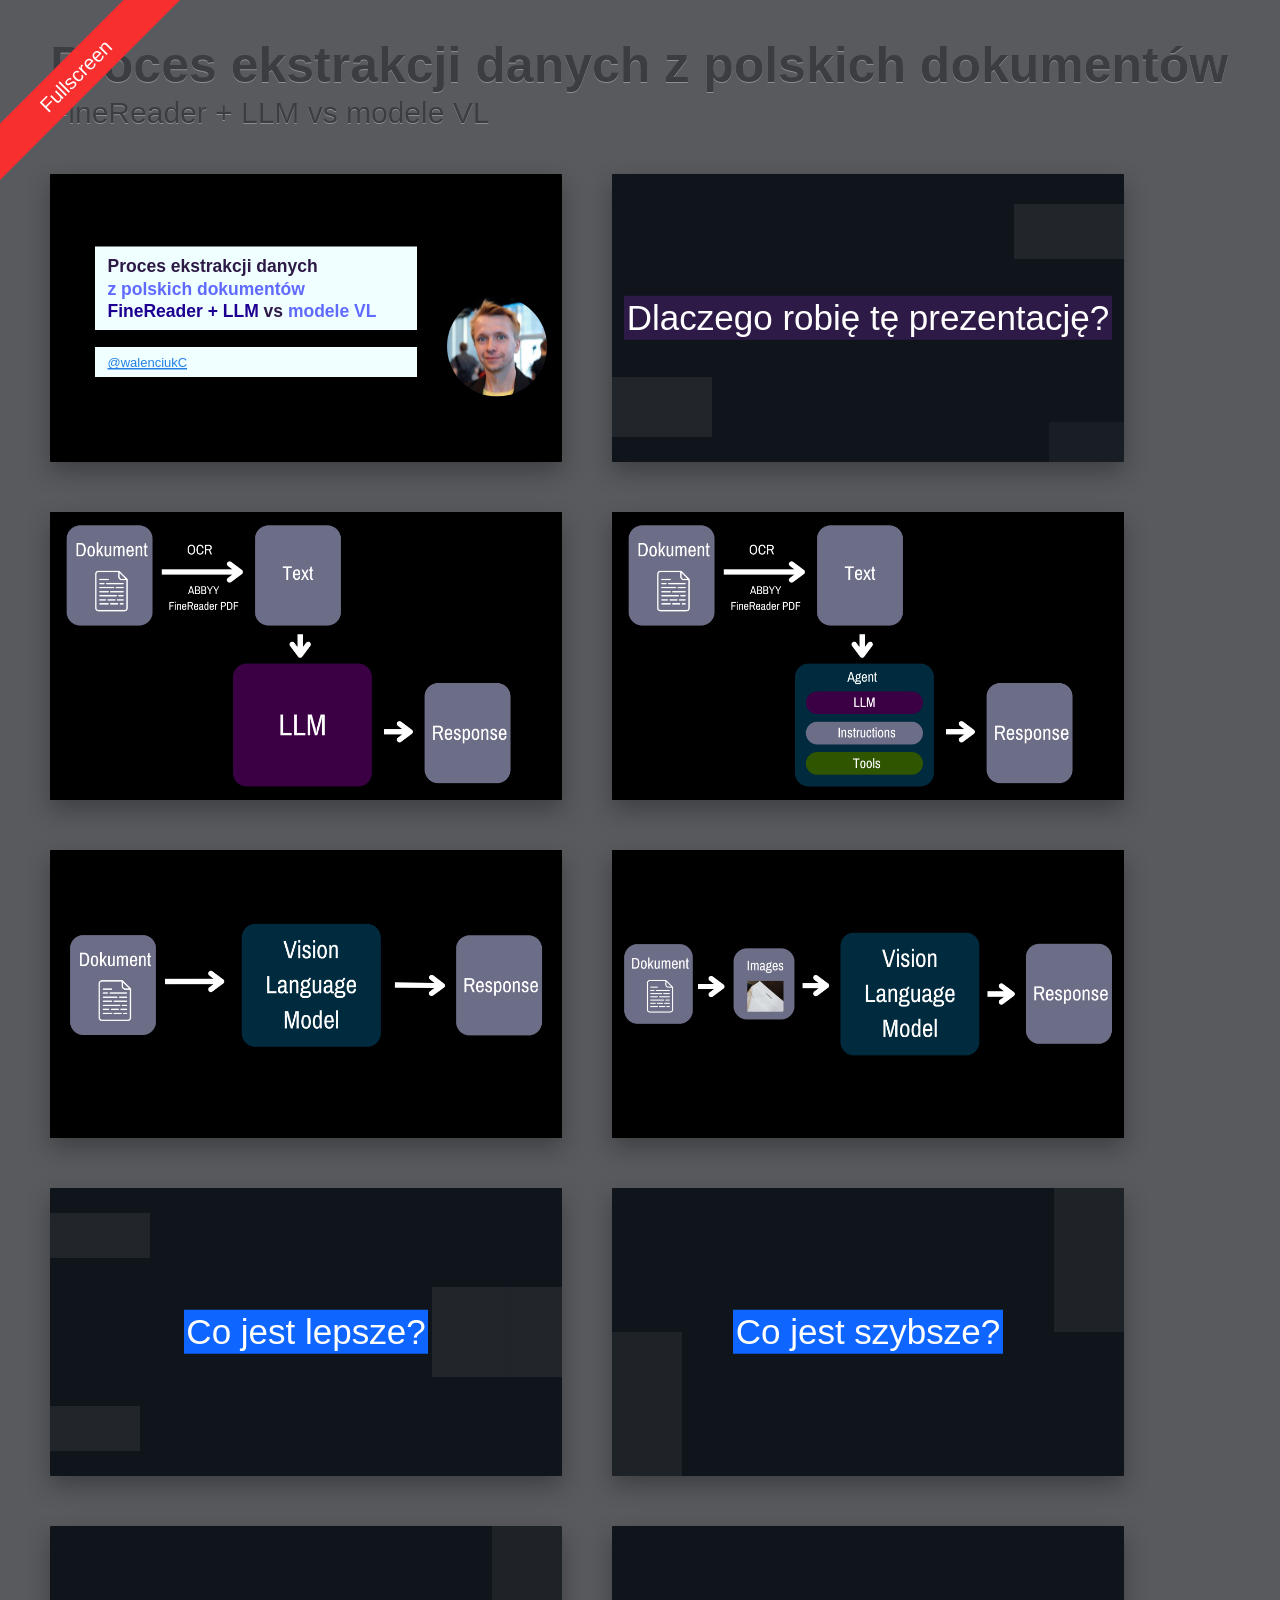
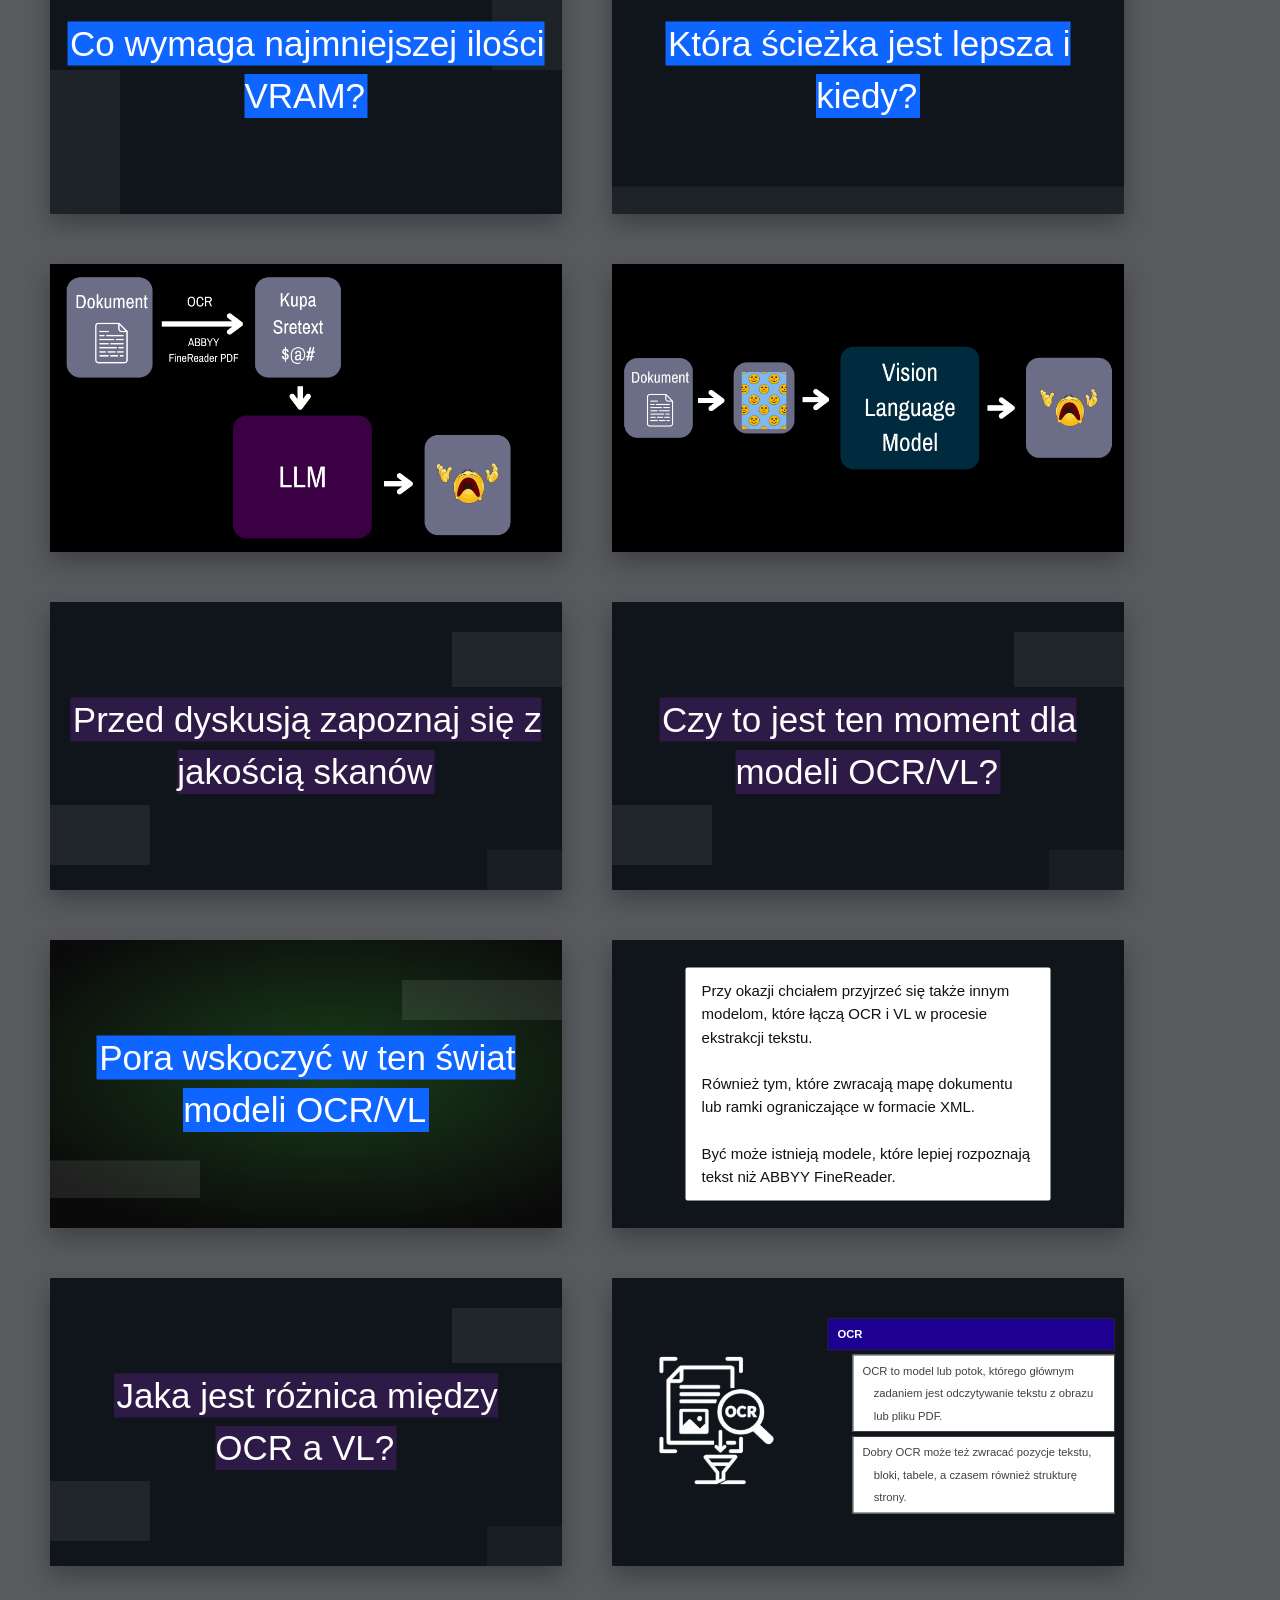
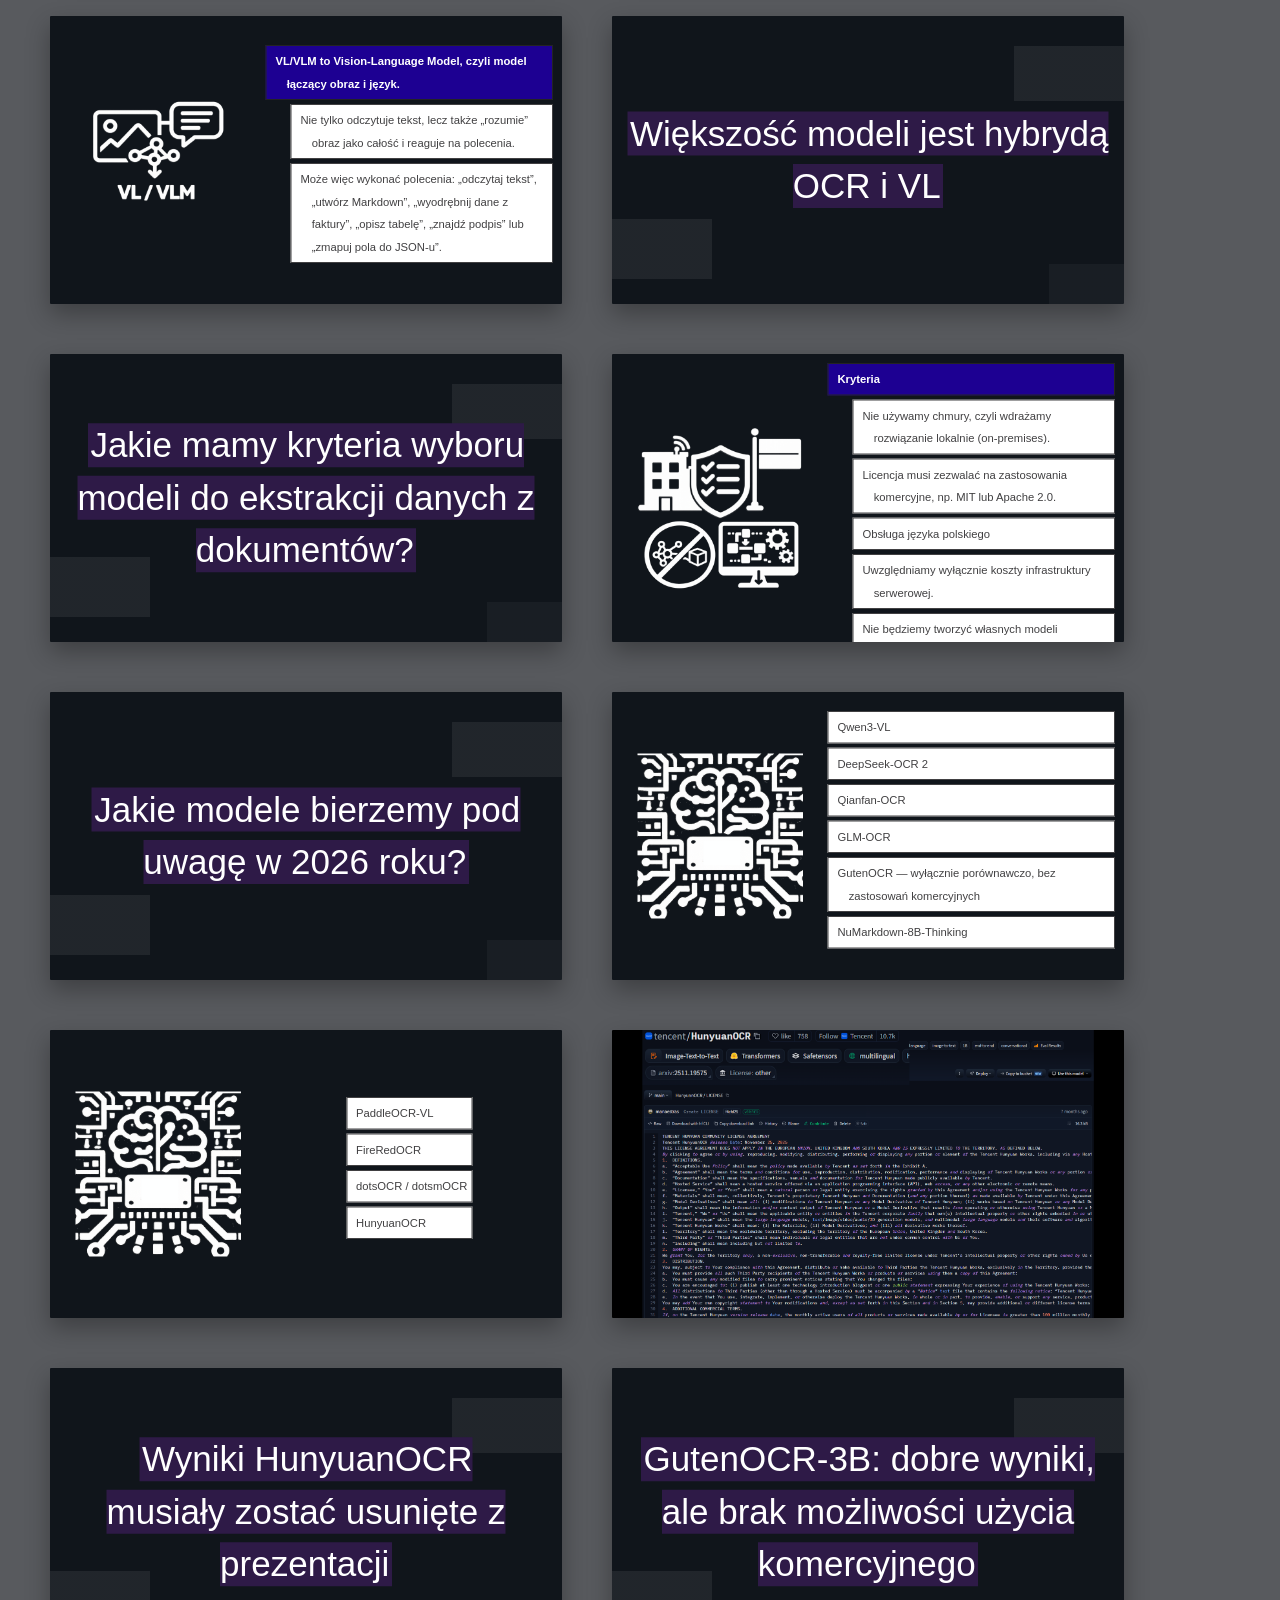
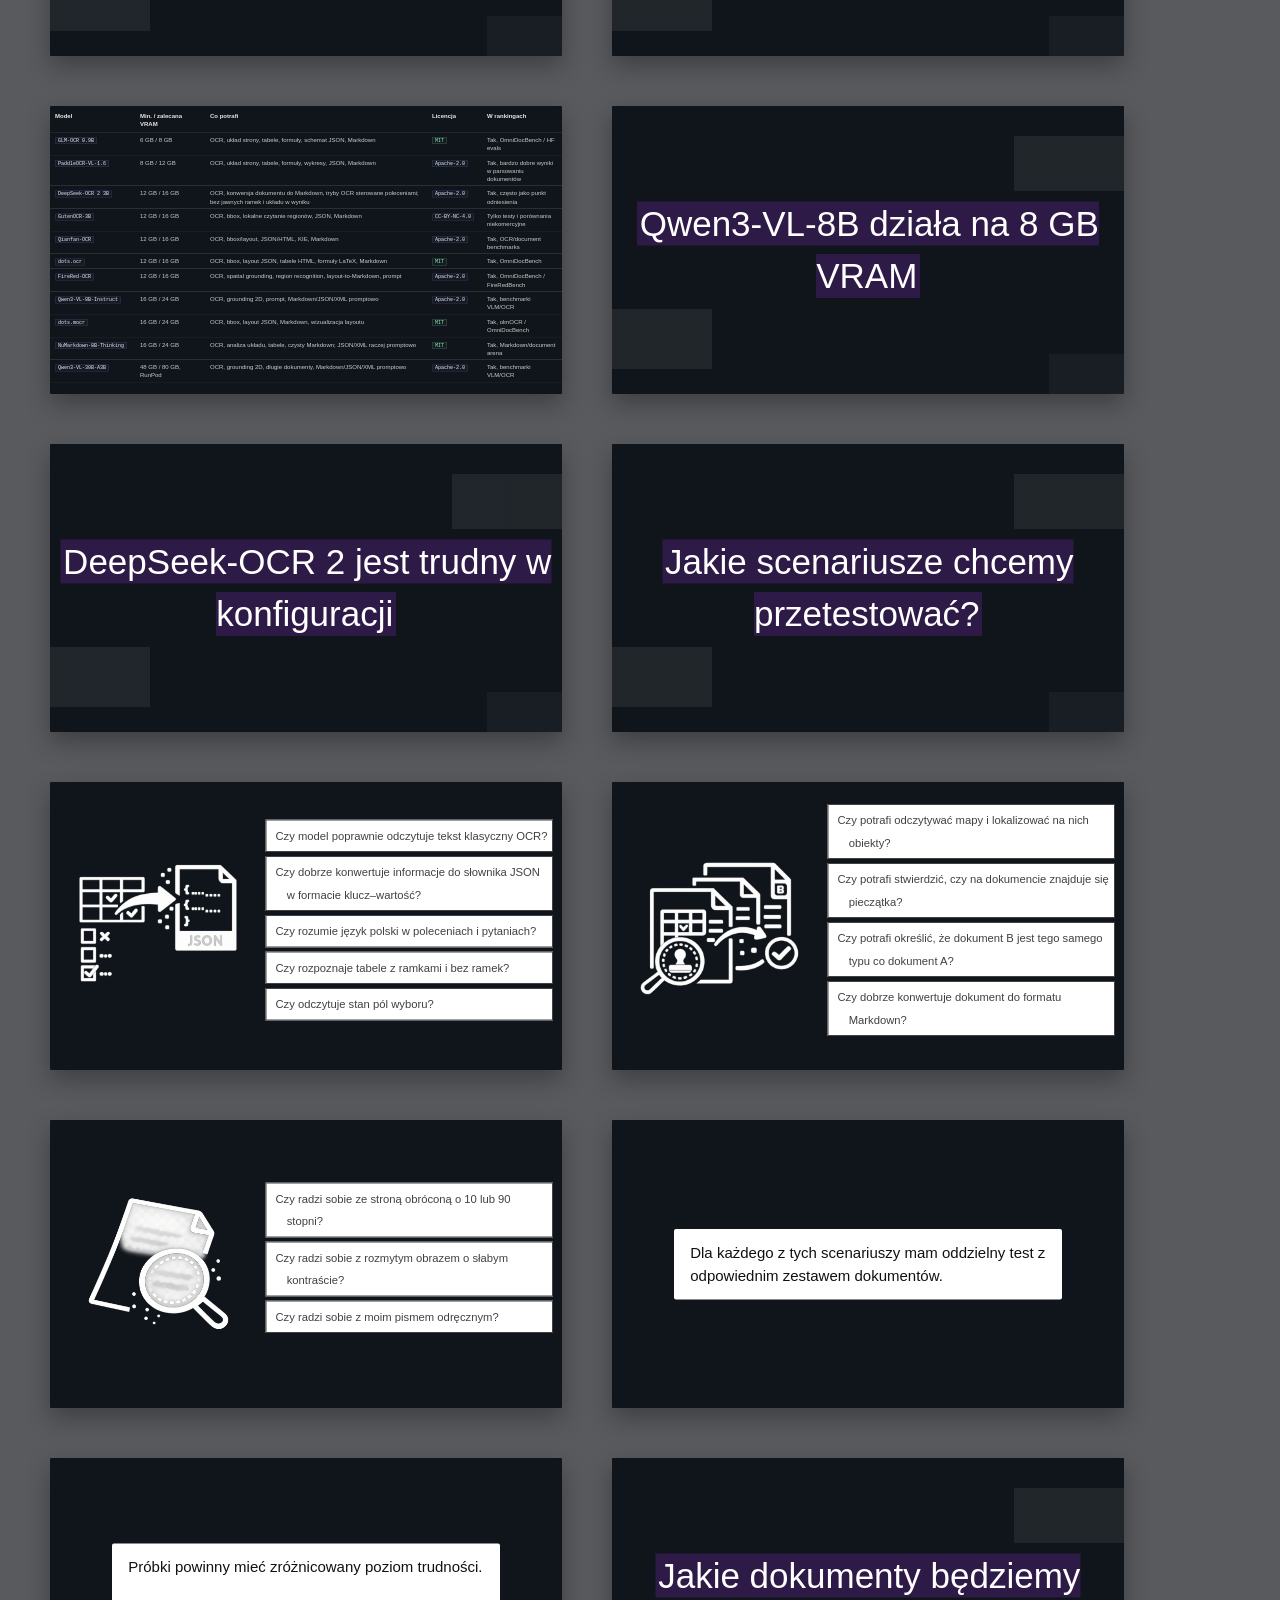
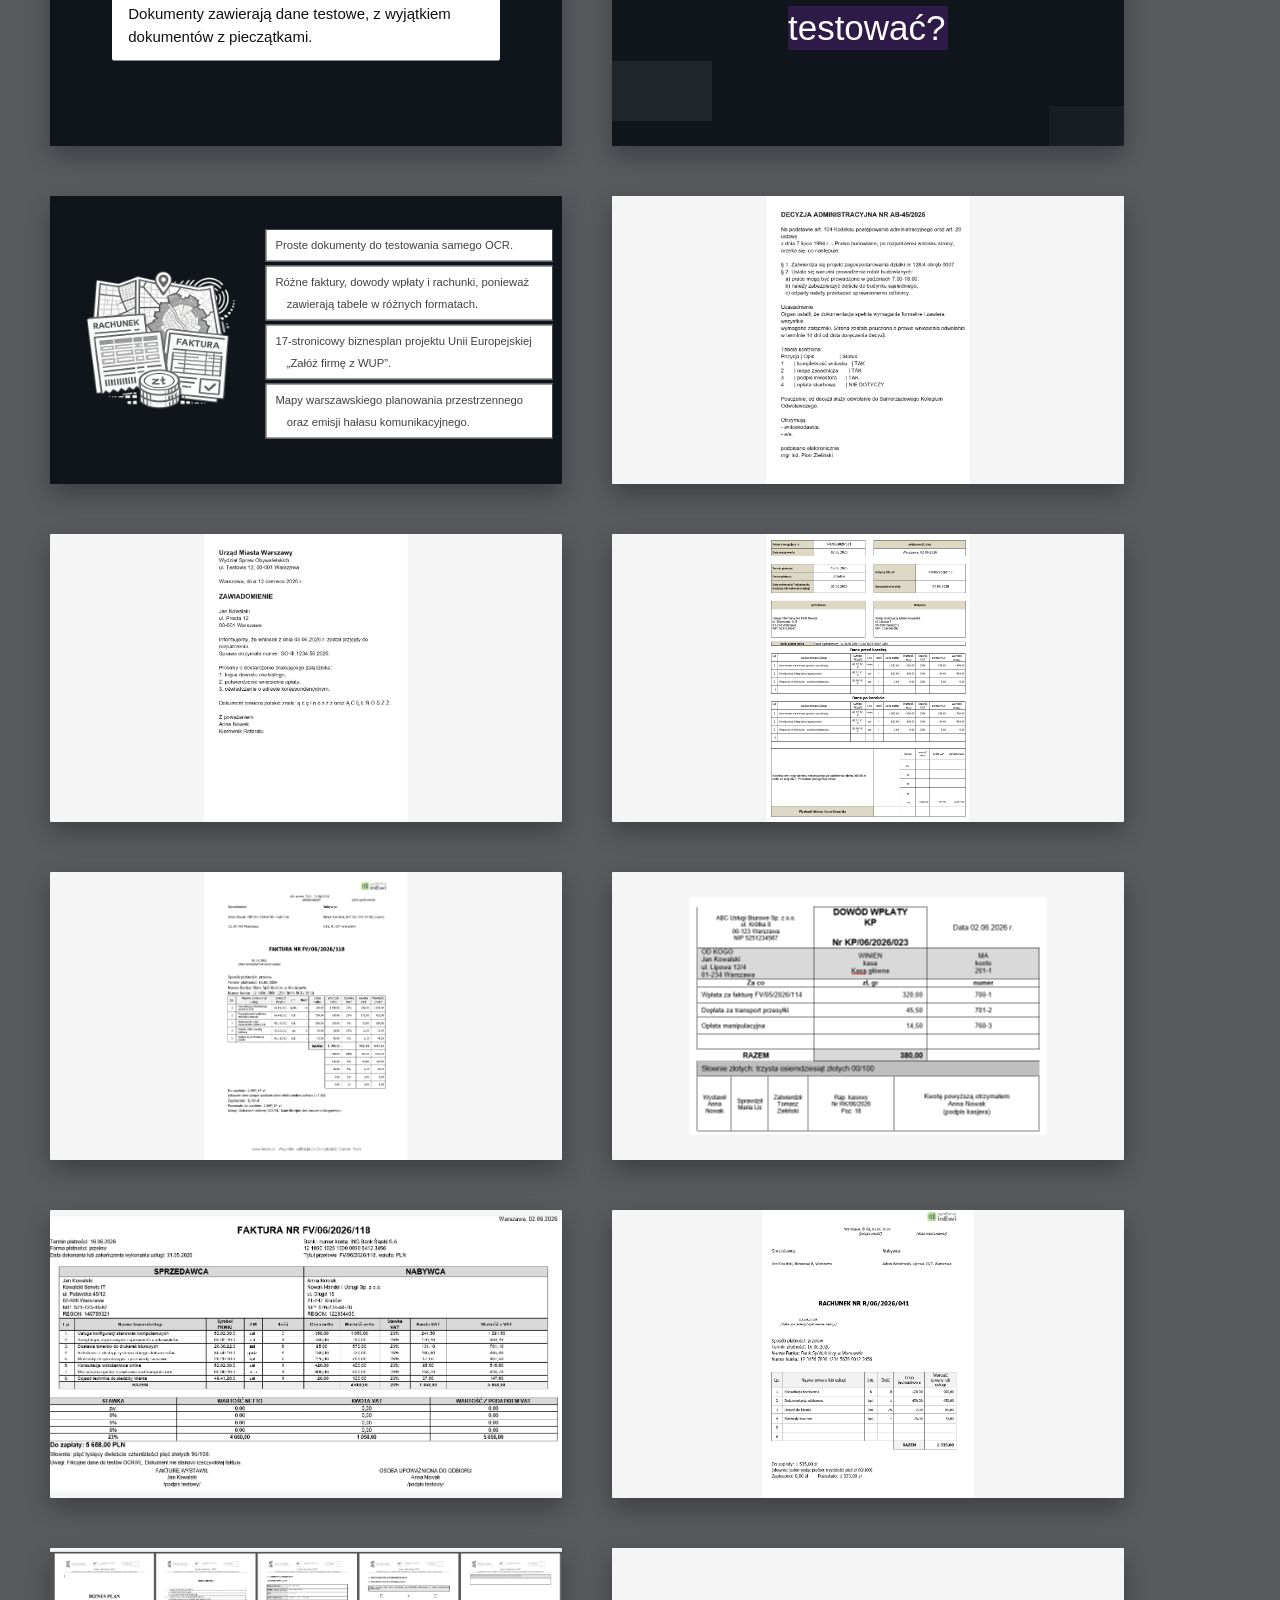
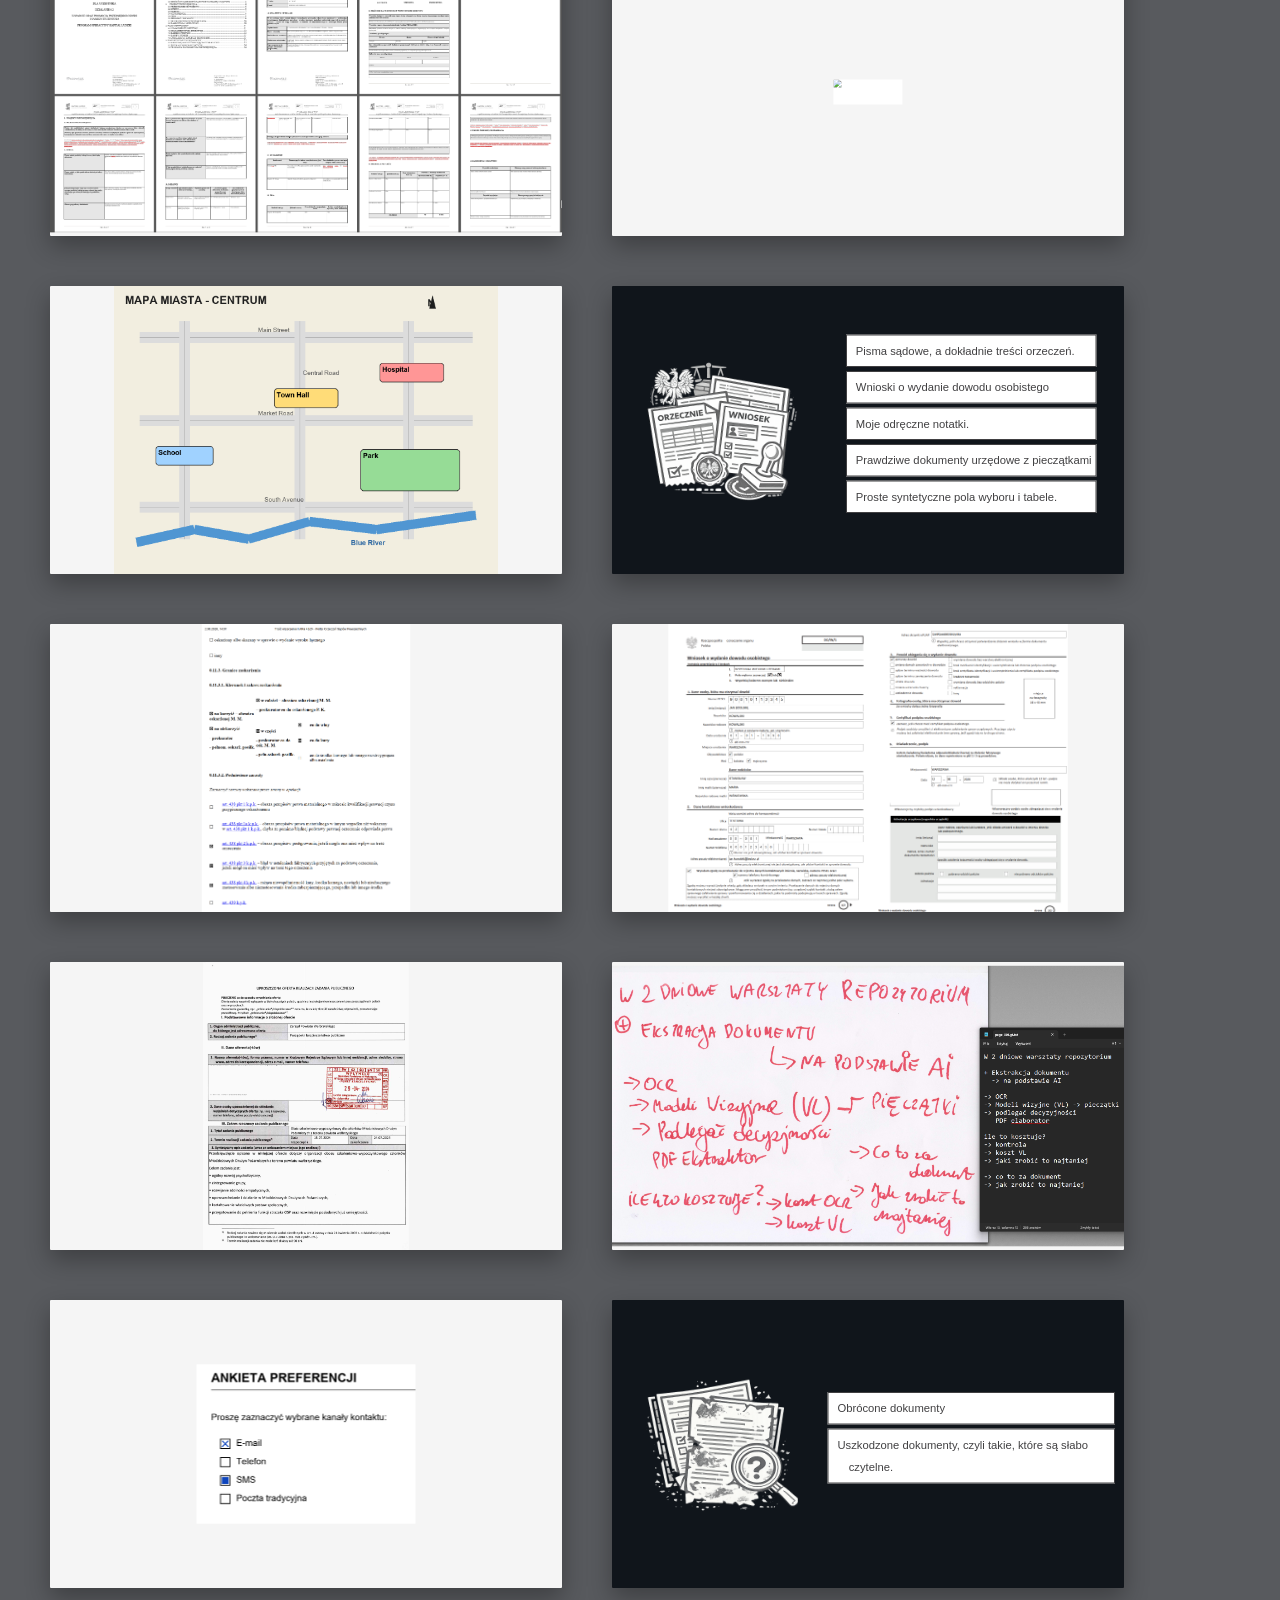
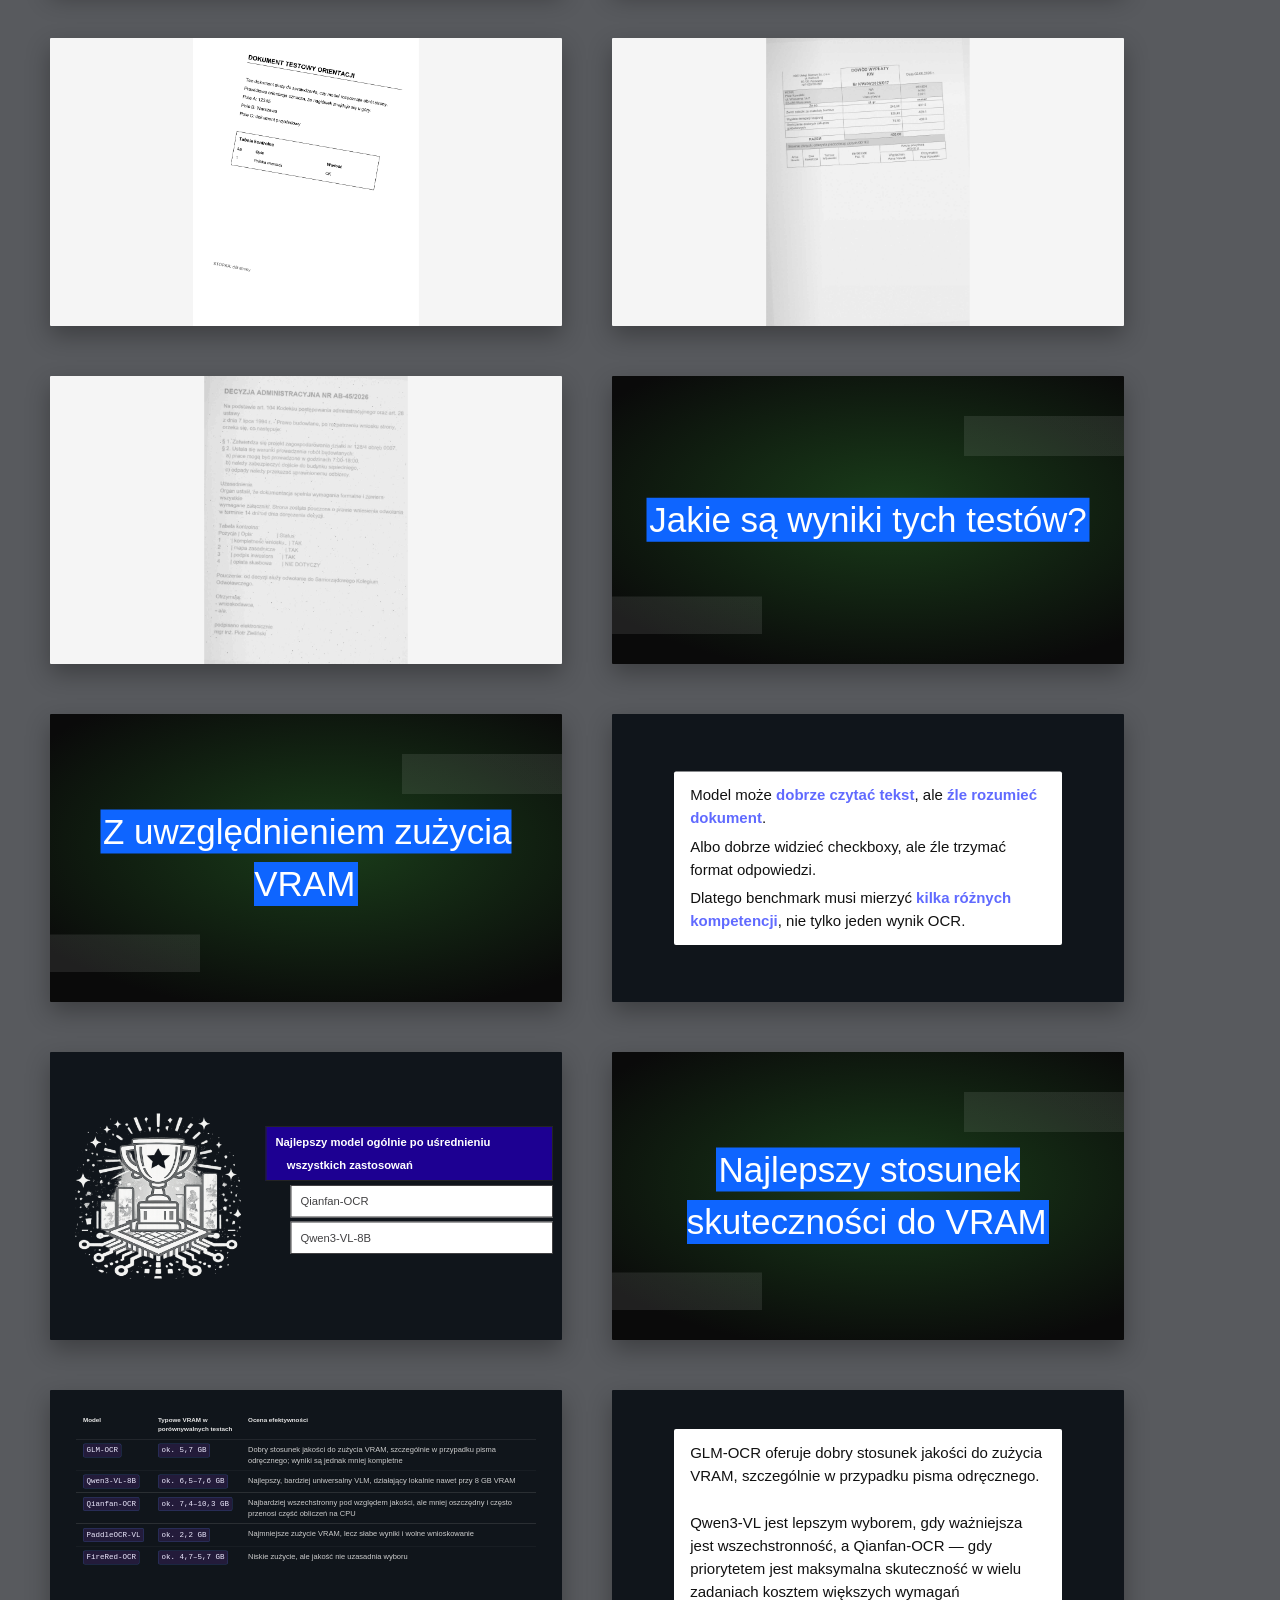
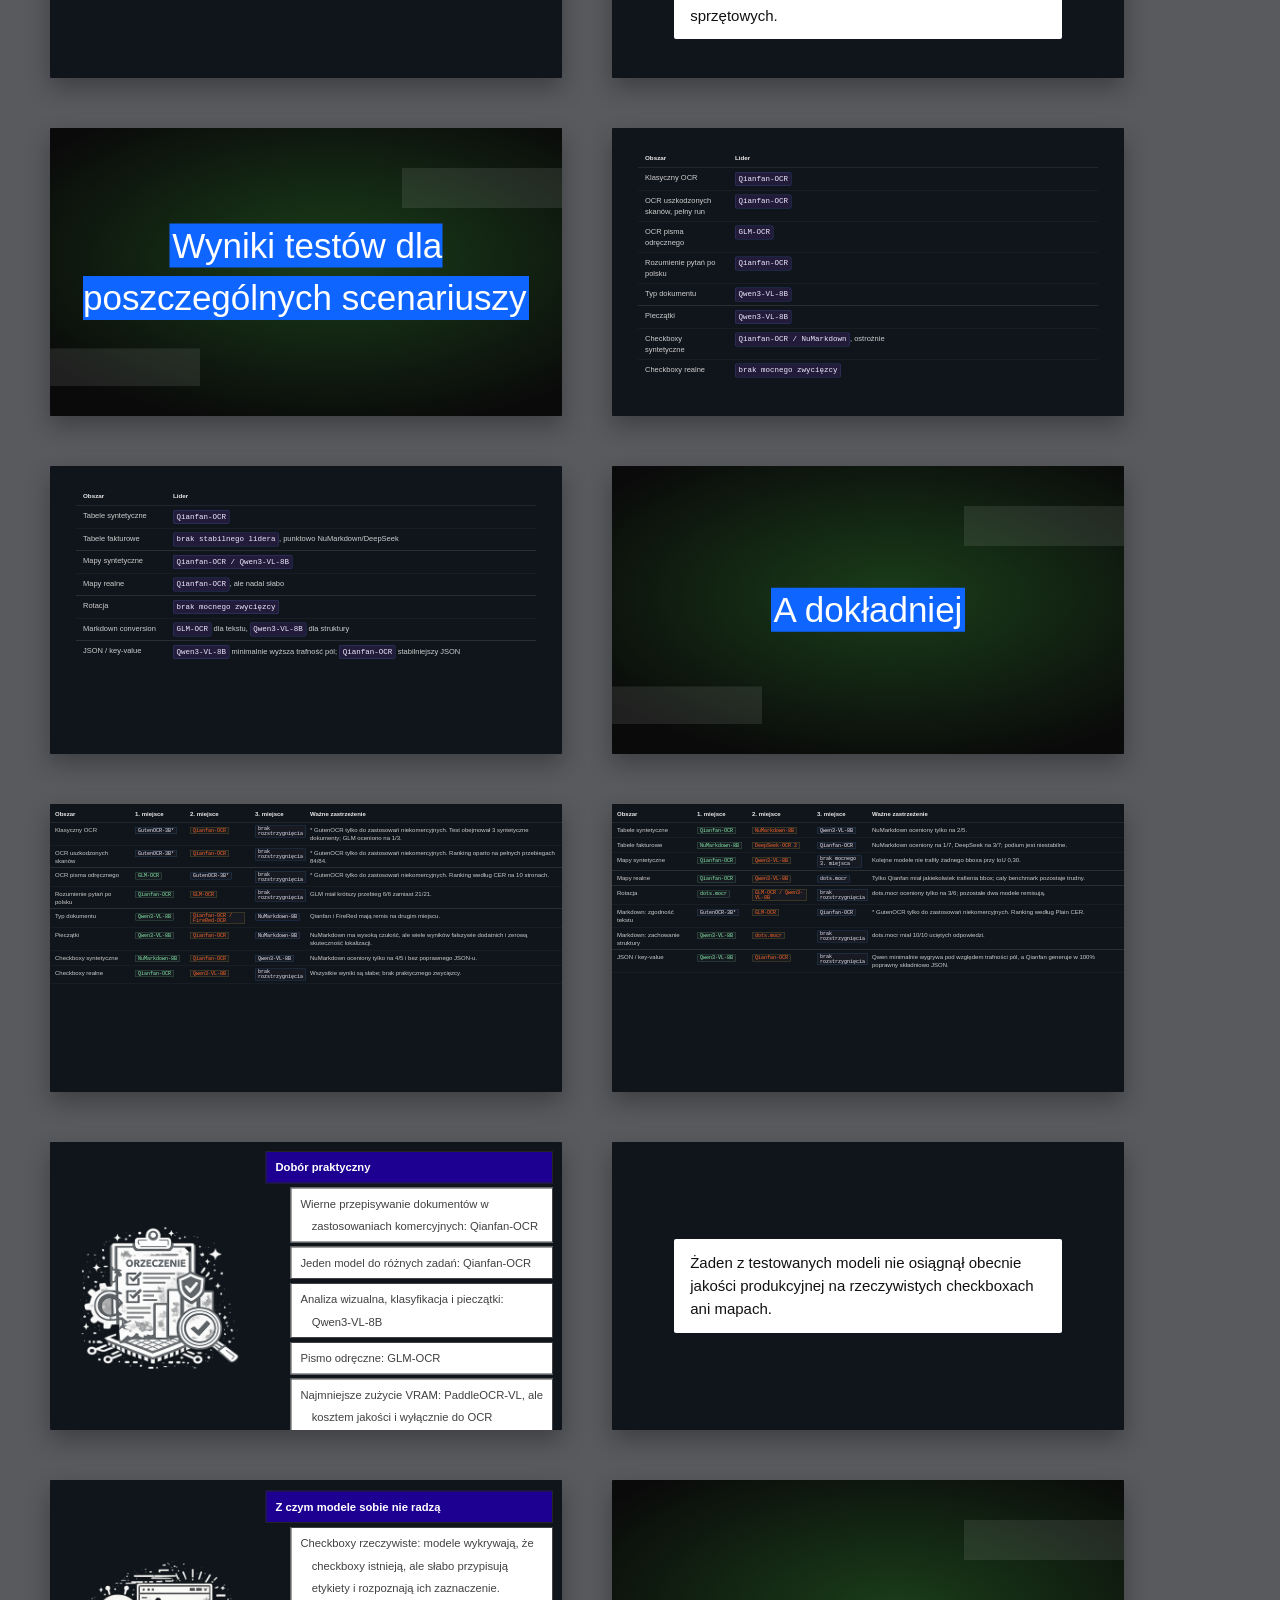
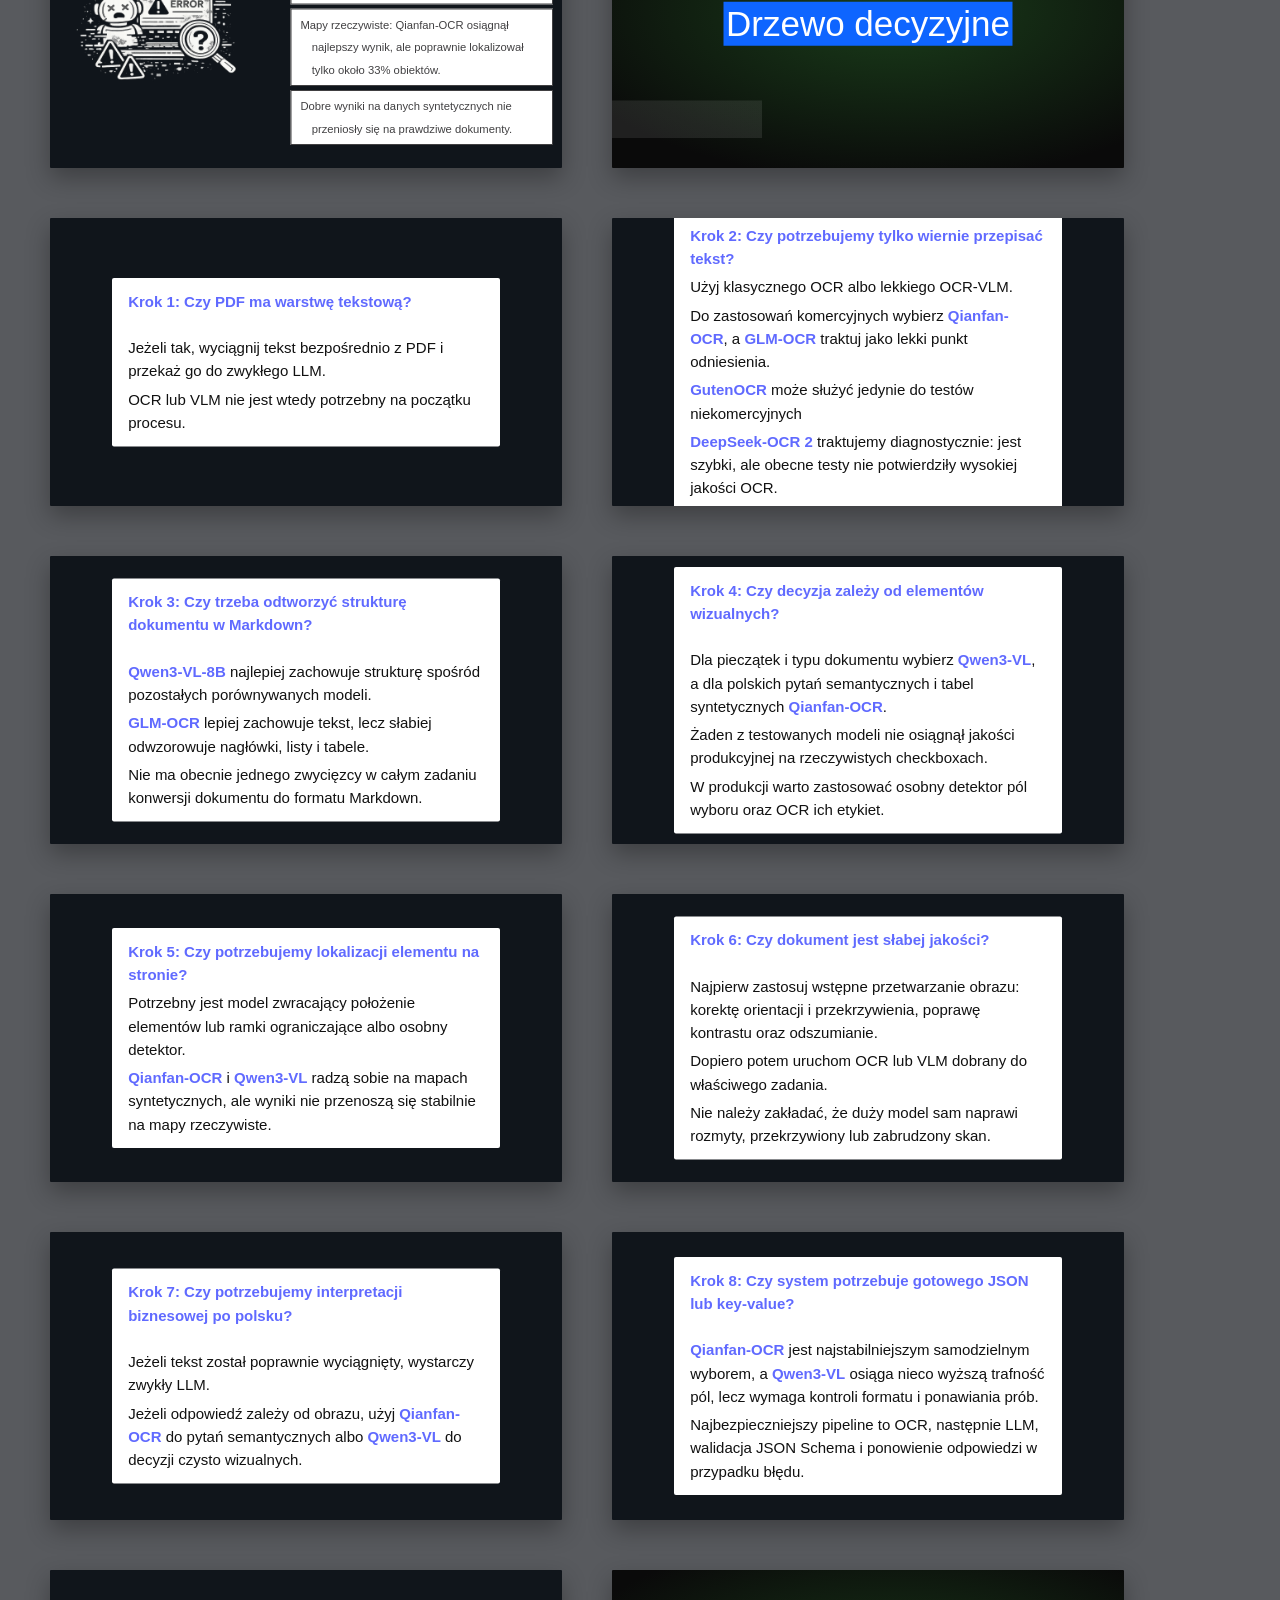
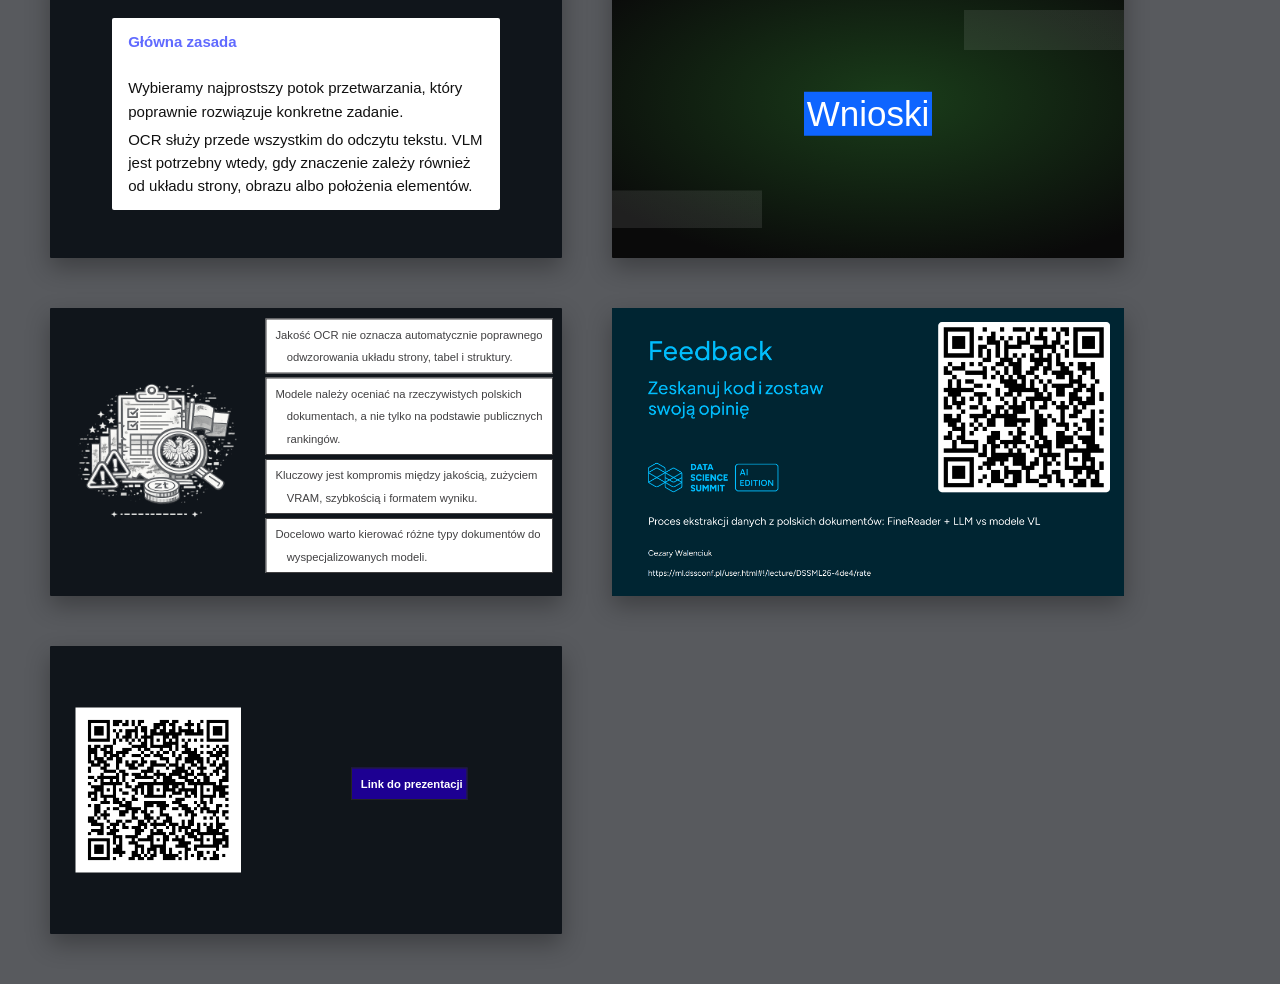
==== index.html @ 02c6dee1 "add changes" ====
<!DOCTYPE html>
<html lang="pl">
<head>
    <title>Proces ekstrakcji danych z polskich dokumentów: FineReader + LLM vs modele VL</title>
    <meta charset="utf-8" />
    <meta http-equiv="x-ua-compatible" content="ie=edge" />
    <meta name="viewport" content="width=device-width" />

    <!-- Google Fonts -->
    <link href="https://fonts.googleapis.com/css?family=Fira+Sans:400,900&amp;subset=latin-ext" rel="stylesheet" />

    <!-- 1. Shower Engine (unchanged) -->
    <link rel="stylesheet" href="vendors/shower-ribbon/styles/screen-16x9.css" />

    <!-- 2. NEW: Refactored main.css (replaces old main.css, badge.css, front-page.css) -->
    <!--    Put all 9 files (_tokens.css, _base.css, etc.) in the same folder.        -->
    <!--    main.css uses @import to load them in the correct order.                   -->
    <link rel="stylesheet" href="vendors/shower-CezaryWalenciuk/styles/main.css" />

    <!-- 3. Prism.js syntax highlighting (unchanged) -->
    <link rel="stylesheet" href="vendors/prism/custom-prism.css" />
    <link rel="stylesheet" href="vendors/prism/prism-my-dark.css" />
    <link rel="stylesheet" href="codegrid-dark.css" />

 

    <meta property="og:locale" content="pl_PL">
    <meta property="og:type" content="website">
    <meta property="og:title" content="Proces ekstrakcji danych z polskich dokumentów: FineReader + LLM vs modele VL">
    <meta property="og:description" content="Presentation for WDI">
    <meta property="og:url" content=" https://panniebieski.github.io/DataScience_Proces_ekstrakcji_danych_z_polskich_dokument_w_FineReader_LLM_vs_modele_VL/">
    <meta property="og:site_name" content="Proces ekstrakcji danych z polskich dokumentów: FineReader + LLM vs modele VL">
    <meta property="og:image" content=" https://panniebieski.github.io/DataScience_Proces_ekstrakcji_danych_z_polskich_dokument_w_FineReader_LLM_vs_modele_VL/forSocialMedia/FacebookImageForMainPage.jpg"><meta property="og:image:width" content="1200">
    <meta property="og:image:height" content="630">
    <meta name="twitter:title" content="Proces ekstrakcji danych z polskich dokumentów: FineReader + LLM vs modele VL">
    <meta name="twitter:description" content="Presentation for DataScience Summit 2026">
    <meta name="twitter:image" content=" https://panniebieski.github.io/DataScience_Proces_ekstrakcji_danych_z_polskich_dokument_w_FineReader_LLM_vs_modele_VL/forSocialMedia/FacebookImageForMainPage.jpg">
    <meta name="twitter:card" content="summary_large_image">
    <meta name="twitter:site" content="@walenciukc">
    <link rel="icon" type="image/png" sizes="16x16" href=" https://panniebieski.github.io/DataScience_Proces_ekstrakcji_danych_z_polskich_dokument_w_FineReader_LLM_vs_modele_VL/forSocialMedia/icon/icon16x16.png">
    <link rel="apple-touch-icon" href=" https://panniebieski.github.io/DataScience_Proces_ekstrakcji_danych_z_polskich_dokument_w_FineReader_LLM_vs_modele_VL/forSocialMedia/icon180x180.png">
    <link rel="shortcut icon" href=" https://panniebieski.github.io/DataScience_Proces_ekstrakcji_danych_z_polskich_dokument_w_FineReader_LLM_vs_modele_VL/forSocialMedia/icon16x16.png">
</head>

<body class="shower list">

    <header class="caption">
        <h1>Proces ekstrakcji danych z polskich dokumentów</h1>
        <p>FineReader + LLM vs modele VL</p>
    </header>

    <section class="slide front-page">
        <div class="details">
          
            <h2 class="bigbig"><strong style="font-size: 35px; line-height: 1.3;">
                <span class="tc-7">Proces ekstrakcji danych</span><br />
                <span class="tc-8">z polskich dokumentów</span><br />
                <span class="tc-6">FineReader + LLM </span>
                   <span class="tc-7">vs </span>
                           <span class="tc-8">modele VL</span>
            </strong></h2>
            <h2><a href="https://twitter.com/WalenciukC">@walenciukC</a></h2>
        </div>
        <div class="imag">
            <img src="images/my-avatar.jpg" alt="Speaker" />
        </div>
    </section>
    <section class="slide theme-dark tag-darkpurple  decor-corners2">
        <span class="shout colors"><span>
           Dlaczego robię tę prezentację?
        </span></span>
    </section>
              <section class="slide theme-black">
        <figure>
            <img class="cover" src="pictures/slides/1.png" alt="screenshot" />
        </figure>
    </section>
                  <section class="slide theme-black">
        <figure>
            <img class="cover" src="pictures/slides/2.png" alt="screenshot" />
        </figure>
    </section>

    <section class="slide theme-black">
        <figure>
            <img class="cover" src="pictures/slides/3.png" alt="screenshot" />
        </figure>
    </section>
                  <section class="slide theme-black">
        <figure>
            <img class="cover" src="pictures/slides/4.png" alt="screenshot" />
        </figure>
    </section>
        <section class="slide theme-dark tag-darkblue  decor-triple">
        <span class="shout colors"><span>
           Co jest lepsze?
        </span></span>
    </section>
        <section class="slide theme-dark tag-darkblue  decor-right-stripe ">
        <span class="shout colors"><span>
           Co jest szybsze?
        </span></span>
    </section>
            <section class="slide theme-dark tag-darkblue  decor-right-stripe ">
        <span class="shout colors"><span>
           Co wymaga najmniejszej ilości VRAM?
        </span></span>
    </section>
    <section class="slide theme-dark tag-darkblue  decor-bottom-bar ">
        <span class="shout colors"><span>
           Która ścieżka jest lepsza i kiedy?
        </span></span>
    </section>
    <section class="slide theme-black">
        <figure>
            <img class="cover" src="pictures/slides/5.png" alt="screenshot" />
        </figure>
    </section>
    <section class="slide theme-black">
        <figure>
            <img class="cover" src="pictures/slides/6.png" alt="screenshot" />
        </figure>
    </section>
    <section class="slide theme-dark tag-darkpurple  decor-corners2">
        <span class="shout colors"><span>
           Przed dyskusją zapoznaj się z jakością skanów
        </span></span>
    </section>
    <section class="slide theme-dark tag-darkpurple  decor-corners2">
        <span class="shout colors"><span>
           Czy to jest ten moment dla modeli OCR/VL?
        </span></span>
    </section>
    <section class="slide theme-dark tag-darkblue  decor-corners-glow">
        <span class="shout colors"><span>
           Pora wskoczyć w ten świat modeli OCR/VL
        </span></span>
    </section>
    <section class="slide layout-callout theme-dark">
        <div class="callout-box">
            <p>Przy okazji chciałem przyjrzeć się także innym modelom, które łączą OCR i VL w procesie ekstrakcji tekstu.
                 <br/><br/>Również tym, które zwracają mapę dokumentu lub ramki ograniczające w formacie XML.</p>
            <br/>
       
            <p>Być może istnieją modele, które lepiej rozpoznają tekst niż ABBYY FineReader.</p>
        </div>
    </section>
    <section class="slide theme-dark tag-darkpurple  decor-corners2">
        <span class="shout colors"><span>
           Jaka jest różnica między<br />OCR a VL?
        </span></span>
    </section>
    <section class="slide theme-dark tag-darkblue fullscreen">
        <div class="layout-splitpoint">
            <div class="split-image">
                <img title="icon" src="pictures/iconsFr/01.png" />
            </div>
            <div class="split-text">
                <ol class="nonumbers">
                    <li class="bold2">OCR</li>
                    <ol class="nonumbers">
                        <li class="next">OCR to model lub potok, którego głównym zadaniem jest odczytywanie tekstu z obrazu lub pliku PDF.</li>
                        <li class="next">Dobry OCR może też zwracać pozycje tekstu, bloki, tabele, a czasem również strukturę strony.</li>
                    </ol>
                </ol>
            </div>
        </div>
    </section>
        <section class="slide theme-dark tag-darkblue fullscreen">
        <div class="layout-splitpoint">
            <div class="split-image">
                <img title="icon" src="pictures/iconsFr/02.png" />
            </div>
            <div class="split-text">
                <ol class="nonumbers">
                    <li class="bold2">VL/VLM to Vision-Language Model, czyli model łączący obraz i język.</li>
                    <ol class="nonumbers">
                        <li class="next">Nie tylko odczytuje tekst, lecz także „rozumie” obraz jako całość i reaguje na polecenia.</li>
                        <li class="next">Może więc wykonać polecenia: „odczytaj tekst”, „utwórz Markdown”, „wyodrębnij dane z faktury”, „opisz tabelę”, „znajdź podpis” lub „zmapuj pola do JSON-u”.</li>
                    </ol>
                </ol>
            </div>
        </div>
    </section>  
    <section class="slide theme-dark tag-darkpurple  decor-corners2">
        <span class="shout colors"><span>
           Większość modeli jest hybrydą OCR i VL
        </span></span>
    </section>
        <section class="slide theme-dark tag-darkpurple  decor-corners2">
        <span class="shout colors"><span>
           Jakie mamy kryteria wyboru modeli do ekstrakcji danych z dokumentów?
        </span></span>
    </section>
    <section class="slide theme-dark tag-darkblue fullscreen">
        <div class="layout-splitpoint">
            <div class="split-image">
                <img title="icon" src="pictures/iconsFr/03.png" />
            </div>
            <div class="split-text">
                <ol class="nonumbers">
                    <li class="bold2">Kryteria</li>
                    <ol class="nonumbers">
                        <li class="next">Nie używamy chmury, czyli wdrażamy rozwiązanie lokalnie (on-premises).</li>
                        <li class="next">Licencja musi zezwalać na zastosowania komercyjne, np. MIT lub Apache 2.0.</li>
                        <li class="next">Obsługa języka polskiego</li>
                        <li class="next">Uwzględniamy wyłącznie koszty infrastruktury serwerowej.</li>
                        <li class="next">Nie będziemy tworzyć własnych modeli</li>
                    </ol>
                </ol>
            </div>
        </div>
    </section>    

    <section class="slide theme-dark tag-darkpurple  decor-corners2">
        <span class="shout colors"><span>
           Jakie modele bierzemy pod uwagę w 2026 roku?
        </span></span>
    </section>
    <section class="slide theme-dark tag-darkblue fullscreen">
        <div class="layout-splitpoint">
            <div class="split-image">
                <img title="icon" src="pictures/iconsFr/04.png" />
            </div>
            <div class="split-text">
                <ol class="nonumbers">
                        <li class="next">Qwen3-VL</li>
                        <li class="next">DeepSeek-OCR 2</li>
                        <li class="next">Qianfan-OCR</li>
                        <li class="next">GLM-OCR</li>
                        <li class="next">GutenOCR — wyłącznie porównawczo, bez zastosowań komercyjnych</li>
                        <li class="next">NuMarkdown-8B-Thinking</li>        
                </ol>
            </div>
        </div>
    </section>
        <section class="slide theme-dark tag-darkblue fullscreen">
        <div class="layout-splitpoint">
            <div class="split-image">
                <img title="icon" src="pictures/iconsFr/04.png" />
            </div>
            <div class="split-text">
                <ol class="nonumbers">
                        <li class="next">PaddleOCR-VL</li>
                        <li class="next">FireRedOCR</li>
                        <li class="next">dotsOCR / dotsmOCR</li>    
                        <li class="next">HunyuanOCR</li>         
                </ol>
            </div>
        </div>
    </section>
 
    <section class="slide theme-black">
        <figure>
            <img class="cover" src="pictures/licencja.png" alt="screenshot" />
        </figure>
    </section>
        <section class="slide theme-dark tag-darkpurple  decor-corners2">
        <span class="shout colors"><span>
         Wyniki HunyuanOCR <br /> musiały zostać usunięte z prezentacji
        </span></span>
    </section>
       <section class="slide theme-dark tag-darkpurple  decor-corners2">
        <span class="shout colors"><span>
           GutenOCR-3B: dobre wyniki,<br />ale brak możliwości użycia komercyjnego
        </span></span>
    </section>
<section class="slide layout-comparison-table theme-dark">


  <table class="ct-table ct-table--wide">
    <thead>
      <tr>
        <th style="width:170px">Model</th>
        <th style="width:140px">Min. / zalecana VRAM</th>
        <th>Co potrafi</th>
        <th style="width:110px">Licencja</th>
        <th style="width:160px">W rankingach</th>
      </tr>
    </thead>
    <tbody>
      <tr>
        <td><code class="dt-badge">GLM-OCR 0.9B</code></td>
        <td>6 GB / 8 GB</td>
        <td>OCR, układ strony, tabele, formuły, schemat JSON, Markdown</td>
        <td><code class="dt-badge dt-badge--green">MIT</code></td>
        <td>Tak, OmniDocBench / HF evals</td>
      </tr>
      <tr>
        <td><code class="dt-badge">PaddleOCR-VL-1.6</code></td>
        <td>8 GB / 12 GB</td>
        <td>OCR, układ strony, tabele, formuły, wykresy, JSON, Markdown</td>
        <td><code class="dt-badge dt-badge--blue">Apache-2.0</code></td>
        <td>Tak, bardzo dobre wyniki w parsowaniu dokumentów</td>
      </tr>
      <tr>
        <td><code class="dt-badge">DeepSeek-OCR 2 3B</code></td>
        <td>12 GB / 16 GB</td>
        <td>OCR, konwersja dokumentu do Markdown, tryby OCR sterowane poleceniami; bez jawnych ramek i układu w wyniku</td>
        <td><code class="dt-badge dt-badge--blue">Apache-2.0</code></td>
        <td>Tak, często jako punkt odniesienia</td>
      </tr>
      <tr>
        <td><code class="dt-badge dt-badge--red">GutenOCR-3B</code></td>
        <td>12 GB / 16 GB</td>
        <td>OCR, bbox, lokalne czytanie regionów, JSON, Markdown</td>
        <td><code class="dt-badge dt-badge--red">CC-BY-NC-4.0</code></td>
        <td>Tylko testy i porównania niekomercyjne</td>
      </tr>
      <tr>
        <td><code class="dt-badge">Qianfan-OCR</code></td>
        <td>12 GB / 16 GB</td>
        <td>OCR, bbox/layout, JSON/HTML, KIE, Markdown</td>
        <td><code class="dt-badge dt-badge--blue">Apache-2.0</code></td>
        <td>Tak, OCR/document benchmarks</td>
      </tr>
      <tr>
        <td><code class="dt-badge">dots.ocr</code></td>
        <td>12 GB / 16 GB</td>
        <td>OCR, bbox, layout JSON, tabele HTML, formuły LaTeX, Markdown</td>
        <td><code class="dt-badge dt-badge--green">MIT</code></td>
        <td>Tak, OmniDocBench</td>
      </tr>
      <tr>
        <td><code class="dt-badge">FireRed-OCR</code></td>
        <td>12 GB / 16 GB</td>
        <td>OCR, spatial grounding, region recognition, layout-to-Markdown, prompt</td>
        <td><code class="dt-badge dt-badge--blue">Apache-2.0</code></td>
        <td>Tak, OmniDocBench / FireRedBench</td>
      </tr>
      <tr>
        <td><code class="dt-badge">Qwen3-VL-8B-Instruct</code></td>
        <td>16 GB / 24 GB</td>
        <td>OCR, grounding 2D, prompt, Markdown/JSON/XML promptowo</td>
        <td><code class="dt-badge dt-badge--blue">Apache-2.0</code></td>
        <td>Tak, benchmarki VLM/OCR</td>
      </tr>
      <tr>
        <td><code class="dt-badge">dots.mocr</code></td>
        <td>16 GB / 24 GB</td>
        <td>OCR, bbox, layout JSON, Markdown, wizualizacja layoutu</td>
        <td><code class="dt-badge dt-badge--green">MIT</code></td>
        <td>Tak, olmOCR / OmniDocBench</td>
      </tr>
      <tr>
        <td><code class="dt-badge">NuMarkdown-8B-Thinking</code></td>
        <td>16 GB / 24 GB</td>
        <td>OCR, analiza układu, tabele, czysty Markdown; JSON/XML raczej promptowo</td>
        <td><code class="dt-badge dt-badge--green">MIT</code></td>
        <td>Tak, Markdown/document arena</td>
      </tr>
      <tr>
        <td><code class="dt-badge">Qwen3-VL-30B-A3B</code></td>
        <td>48 GB / 80 GB, RunPod</td>
        <td>OCR, grounding 2D, długie dokumenty, Markdown/JSON/XML promptowo</td>
        <td><code class="dt-badge dt-badge--blue">Apache-2.0</code></td>
        <td>Tak, benchmarki VLM/OCR</td>
      </tr>
    </tbody>
  </table>

</section>

    <section class="slide theme-dark tag-darkpurple  decor-corners2">
        <span class="shout colors"><span>
           Qwen3-VL-8B działa na 8 GB VRAM
        </span></span>
    </section>
    <section class="slide theme-dark tag-darkpurple  decor-corners2">
        <span class="shout colors"><span>
           DeepSeek-OCR 2 jest trudny w konfiguracji
        </span></span>
    </section>

    <!-- //Tutaj tabeleka z modelami i ich cechami -->
    <section class="slide theme-dark tag-darkpurple  decor-corners2">
        <span class="shout colors"><span>
           Jakie scenariusze chcemy przetestować?
        </span></span>
    </section>
    <section class="slide theme-dark tag-darkblue fullscreen">
        <div class="layout-splitpoint">
            <div class="split-image">
                <img title="icon" src="pictures/iconsFr/05.png" />
            </div>
            <div class="split-text">
                <ol class="nonumbers">
                        <li class="next">Czy model poprawnie odczytuje tekst   klasyczny OCR?</li>
                        <li class="next">Czy dobrze konwertuje informacje do słownika JSON w formacie klucz–wartość?</li>
                        <li class="next">Czy rozumie język polski w poleceniach i pytaniach?</li>
                        <li class="next">Czy rozpoznaje tabele z ramkami i bez ramek?</li>
                        <li class="next">Czy odczytuje stan pól wyboru?</li>
                </ol>
            </div>
        </div>
    </section>    
    <section class="slide theme-dark tag-darkblue fullscreen">
        <div class="layout-splitpoint">
            <div class="split-image">
                <img title="icon" src="pictures/iconsFr/06.png" />
            </div>
            <div class="split-text">
                <ol class="nonumbers">
                        <li class="next">Czy potrafi odczytywać mapy i lokalizować na nich obiekty?</li>
                        <li class="next">Czy potrafi stwierdzić, czy na dokumencie znajduje się pieczątka?</li>
                        <li class="next">Czy potrafi określić, że dokument B jest tego samego typu co dokument A?</li>
                        <li class="next">Czy dobrze konwertuje dokument do formatu Markdown?</li>
                </ol>
            </div>
        </div>
    </section>    
    <section class="slide theme-dark tag-darkblue fullscreen">
        <div class="layout-splitpoint">
            <div class="split-image">
                <img title="icon" src="pictures/iconsFr/07.png" />
            </div>
            <div class="split-text">
                <ol class="nonumbers">
                        <li class="next">Czy radzi sobie ze stroną obróconą o 10 lub 90 stopni?</li>
                        <li class="next">Czy radzi sobie z rozmytym obrazem o słabym kontraście?</li>
                        <li class="next">Czy radzi sobie z moim pismem odręcznym?</li>
                </ol>
            </div>
        </div>
    </section>    
    <section class="slide layout-callout theme-dark">
      <div class="callout-box" style="max-width:85%">
        <p>Dla każdego z tych scenariuszy mam oddzielny test z odpowiednim zestawem dokumentów.</p>
      </div>
    </section>
    <section class="slide layout-callout theme-dark">
      <div class="callout-box" style="max-width:85%">
        <p>Próbki powinny mieć zróżnicowany poziom trudności.</p>
        <br />
        <p>Dokumenty zawierają dane testowe, z wyjątkiem dokumentów z pieczątkami.</p>
      </div>
    </section>

        <section class="slide theme-dark tag-darkpurple  decor-corners2">
        <span class="shout colors"><span>
           Jakie dokumenty będziemy testować?
        </span></span>
    </section>
       <section class="slide theme-dark tag-darkblue fullscreen">
        <div class="layout-splitpoint">
            <div class="split-image">
                <img title="icon" src="pictures/iconsFr/08.png" />
            </div>
            <div class="split-text">
                <ol class="nonumbers">
                        <li class="next">Proste dokumenty do testowania samego OCR.</li>
                        <li class="next">Różne faktury, dowody wpłaty i rachunki, ponieważ zawierają tabele w różnych formatach.</li>
                        <li class="next">17-stronicowy biznesplan projektu Unii Europejskiej „Załóż firmę z WUP”.</li>
                        <li class="next">Mapy warszawskiego planowania przestrzennego oraz emisji hałasu komunikacyjnego.</li>
                </ol>
            </div>
        </div>
    </section>
      <section class="slide theme-black" style="background-color: whitesmoke;">
        <figure>
            <img class="cover" src="pictures/dokumenty-000.png" alt="screenshot" style="background-color: white;" />
        </figure>
    </section>
    <section class="slide theme-black" style="background-color: whitesmoke;">
        <figure>
            <img class="cover" src="pictures/dokumenty-00.png" alt="screenshot" style="background-color: white;" />
        </figure>
    </section>
   <section class="slide theme-black" style="background-color: whitesmoke;">
        <figure>
            <img class="cover" src="pictures/dokumenty-01.png" alt="screenshot" style="background-color: white;" />
        </figure>
    </section>
       <section class="slide theme-black" style="background-color: whitesmoke;">
        <figure>
            <img class="cover" src="pictures/dokumenty-02.png" alt="screenshot" style="background-color: white;" />
        </figure>
    </section>
       <section class="slide theme-black" style="background-color: whitesmoke;">
        <figure>
            <img class="cover" src="pictures/dokumenty-03.png" alt="screenshot" style="background-color: white;" />
        </figure>
    </section>
       <section class="slide theme-black" style="background-color: whitesmoke;">
        <figure>
            <img class="cover" src="pictures/dokumenty-04.png" alt="screenshot" style="background-color: white;" />
        </figure>
    </section>
       <section class="slide theme-black" style="background-color: whitesmoke;">
        <figure>
            <img class="cover" src="pictures/dokumenty-05.png" alt="screenshot" style="background-color: white;" />
        </figure>
    </section>
       <section class="slide theme-black" style="background-color: whitesmoke;">
        <figure>
            <img class="cover" src="pictures/dokumenty-06.png" alt="screenshot"style="background-color: white;" />
        </figure>
    </section>
       <section class="slide theme-black" style="background-color: whitesmoke;">
        <figure>
            <img class="cover" src="pictures/dokumenty-07.png" alt="screenshot" style="background-color: white;" />
        </figure>
    </section>
       <section class="slide theme-black" style="background-color: whitesmoke;">
        <figure>
            <img class="cover" src="pictures/dokumenty-08.png" alt="screenshot" style="background-color: white; " />
        </figure>
    </section>
           <section class="slide theme-dark tag-darkblue fullscreen">
        <div class="layout-splitpoint">
            <div class="split-image">
                <img title="icon" src="pictures/iconsFr/09.png" />
            </div>
            <div class="split-text">
                <ol class="nonumbers">
                        <li class="next">Pisma sądowe, a dokładnie treści orzeczeń.</li>
                        <li class="next">Wnioski o wydanie dowodu osobistego</li>
                        <li class="next">Moje odręczne notatki.</li>
                        <li class="next">Prawdziwe dokumenty urzędowe z pieczątkami</li>
                        <li class="next">Proste syntetyczne pola wyboru i tabele.</li>
                </ol>
            </div>
        </div>
    </section>
         <section class="slide theme-black" style="background-color: whitesmoke;">
        <figure>
            <img class="cover" src="pictures/dokumenty-09.png" alt="screenshot" style="background-color: white;" />
        </figure>
    </section>
         <section class="slide theme-black" style="background-color: whitesmoke;">
        <figure>
            <img class="cover" src="pictures/dokumenty-10.png" alt="screenshot" style="background-color: white;" />
        </figure>
    </section>
         <section class="slide theme-black" style="background-color: whitesmoke;">
        <figure>
            <img class="cover" src="pictures/dokumenty-11.png" alt="screenshot" style="background-color: white;" />
        </figure>
    </section>
      <section class="slide theme-black" style="background-color: whitesmoke;">
        <figure>
            <img class="cover" src="pictures/dokumenty-12.png" alt="screenshot" style="background-color: white;" />
        </figure>
    </section>
      <section class="slide theme-black" style="background-color: whitesmoke;">
        <figure>
            <img class="cover" src="pictures/dokumenty-13.png" alt="screenshot" style="background-color: white;" />
        </figure>
    </section>
               <section class="slide theme-dark tag-darkblue fullscreen">
        <div class="layout-splitpoint">
            <div class="split-image">
                <img title="icon" src="pictures/iconsFr/10.png" />
            </div>
            <div class="split-text">
                <ol class="nonumbers">
                        <li class="next">Obrócone dokumenty</li>
                        <li class="next">Uszkodzone dokumenty, czyli takie, które są słabo czytelne.</li>
                </ol>
            </div>
        </div>
    </section>
      <section class="slide theme-black" style="background-color: whitesmoke;">
        <figure>
            <img class="cover" src="pictures/dokumenty-14.png" alt="screenshot" style="background-color: white;" />
        </figure>
    </section>
      <section class="slide theme-black" style="background-color: whitesmoke;" >
        <figure>
            <img class="cover" src="pictures/dokumenty-15.png" alt="screenshot" />
        </figure>
    </section>
      <section class="slide theme-black" style="background-color: whitesmoke;">
        <figure>
            <img class="cover" src="pictures/dokumenty-16.png" alt="screenshot" style="background-color: white;" />
        </figure>
    </section>
    <section class="slide theme-dark tag-darkblue  decor-corners-glow">
        <span class="shout colors"><span>
           Jakie są wyniki tych testów?
        </span></span>
    </section>
    <section class="slide theme-dark tag-darkblue  decor-corners-glow">
        <span class="shout colors"><span>
           Z uwzględnieniem zużycia VRAM
        </span></span>
    </section>
    <section class="slide layout-callout theme-dark">
      <div class="callout-box" style="max-width:85%">
        <p>Model może <strong>dobrze czytać tekst</strong>, ale <strong>źle rozumieć dokument</strong>.</p>
        <p>Albo dobrze widzieć checkboxy, ale źle trzymać format odpowiedzi.</p>
        <p>Dlatego benchmark musi mierzyć <strong>kilka różnych kompetencji</strong>, nie tylko jeden wynik OCR.</p>
      </div>
    </section>
    <section class="slide theme-dark tag-darkblue fullscreen">
        <div class="layout-splitpoint">
            <div class="split-image">
                <img title="icon" src="pictures/iconsFr/11.png" />
            </div>
            <div class="split-text">
                <ol class="nonumbers">
                    <li class="bold2">Najlepszy model ogólnie po uśrednieniu wszystkich zastosowań</li>
                    <ol class="nonumbers">
                        <li class="next">Qianfan-OCR</li>
                        <li class="next">Qwen3-VL-8B</li>
                    </ol>
                </ol>
            </div>
        </div>
    </section>
        <section class="slide theme-dark tag-darkblue  decor-corners-glow">
        <span class="shout colors"><span>
           Najlepszy stosunek skuteczności do VRAM
        </span></span>
    </section>
<!--
  SLAJD: Efektywność VRAM vs jakość
  Layout: layout-data-table
  CSS:    _data-table.css
-->

<section class="slide layout-data-table theme-dark">


  <table class="dt-table">
    <thead>
      <tr>
        <th class="dt-col-narrow">Model</th>
        <th class="dt-col-mid">Typowe VRAM w porównywalnych testach</th>
        <th>Ocena efektywności</th>
      </tr>
    </thead>
    <tbody>
      <tr>
        <td><code class="dt-badge">GLM-OCR</code></td>
        <td><code class="dt-badge dt-badge--green">ok. 5,7 GB</code></td>
        <td>Dobry stosunek jakości do zużycia VRAM, szczególnie w przypadku pisma odręcznego; wyniki są jednak mniej kompletne</td>
      </tr>
      <tr>
        <td><code class="dt-badge">Qwen3-VL-8B</code></td>
        <td><code class="dt-badge dt-badge--yellow">ok. 6,5–7,6 GB</code></td>
        <td>Najlepszy, bardziej uniwersalny VLM, działający lokalnie nawet przy 8 GB VRAM</td>
      </tr>
      <tr>
        <td><code class="dt-badge">Qianfan-OCR</code></td>
        <td><code class="dt-badge dt-badge--red">ok. 7,4–10,3 GB</code></td>
        <td>Najbardziej wszechstronny pod względem jakości, ale mniej oszczędny i często przenosi część obliczeń na CPU</td>
      </tr>
      <tr>
        <td><code class="dt-badge">PaddleOCR-VL</code></td>
        <td><code class="dt-badge dt-badge--green">ok. 2,2 GB</code></td>
        <td>Najmniejsze zużycie VRAM, lecz słabe wyniki i wolne wnioskowanie</td>
      </tr>
      <tr>
        <td><code class="dt-badge">FireRed-OCR</code></td>
        <td><code class="dt-badge dt-badge--green">ok. 4,7–5,7 GB</code></td>
        <td>Niskie zużycie, ale jakość nie uzasadnia wyboru</td>
      </tr>
    </tbody>
  </table>

</section>
    <section class="slide layout-callout theme-dark">
      <div class="callout-box" style="max-width:85%">
        <p>GLM-OCR oferuje dobry stosunek jakości do zużycia VRAM, szczególnie w przypadku pisma odręcznego.
          <br /><br />
          Qwen3-VL jest lepszym wyborem, gdy ważniejsza jest wszechstronność, a Qianfan-OCR — gdy priorytetem jest maksymalna skuteczność w wielu zadaniach kosztem większych wymagań sprzętowych.</p>

      </div>
    </section>


        <section class="slide theme-dark tag-darkblue  decor-corners-glow">
        <span class="shout colors"><span>
           Wyniki testów dla poszczególnych scenariuszy
        </span></span>
    </section>
<!--
  SLAJDY: Liderzy per obszar (podzielone na 2 slajdy)
  Layout: layout-data-table
  CSS:    _data-table.css
-->


<!-- ══════════════════════════════════════════════════════════════
     SLAJD 1/2   Obszary 1–8
     ══════════════════════════════════════════════════════════════ -->
<section class="slide layout-data-table theme-dark">


  <table class="dt-table">
    <thead>
      <tr>
        <th class="dt-col-mid">Obszar</th>
        <th>Lider</th>
      </tr>
    </thead>
    <tbody>
      <tr>
        <td>Klasyczny OCR</td>
        <td><code class="dt-badge dt-badge--green">Qianfan-OCR</code></td>
      </tr>
      <tr>
        <td>OCR uszkodzonych skanów, pełny run</td>
        <td><code class="dt-badge dt-badge--green">Qianfan-OCR</code></td>
      </tr>
      <tr>
        <td>OCR pisma odręcznego</td>
        <td><code class="dt-badge dt-badge--green">GLM-OCR</code></td>
      </tr>
      <tr>
        <td>Rozumienie pytań po polsku</td>
        <td><code class="dt-badge dt-badge--green">Qianfan-OCR</code></td>
      </tr>
      <tr>
        <td>Typ dokumentu</td>
        <td><code class="dt-badge dt-badge--green">Qwen3-VL-8B</code></td>
      </tr>
      <tr>
        <td>Pieczątki</td>
        <td><code class="dt-badge dt-badge--green">Qwen3-VL-8B</code></td>
      </tr>
      <tr>
        <td>Checkboxy syntetyczne</td>
        <td><code class="dt-badge dt-badge--yellow">Qianfan-OCR / NuMarkdown</code>, ostrożnie</td>
      </tr>
      <tr>
        <td>Checkboxy realne</td>
        <td><code class="dt-badge dt-badge--red">brak mocnego zwycięzcy</code></td>
      </tr>
    </tbody>
  </table>

</section>


<!-- ══════════════════════════════════════════════════════════════
     SLAJD 2/2   Obszary 9–15
     ══════════════════════════════════════════════════════════════ -->
<section class="slide layout-data-table theme-dark">


  <table class="dt-table">
    <thead>
      <tr>
        <th class="dt-col-mid">Obszar</th>
        <th>Lider</th>
      </tr>
    </thead>
    <tbody>
      <tr>
        <td>Tabele syntetyczne</td>
        <td><code class="dt-badge dt-badge--green">Qianfan-OCR</code></td>
      </tr>
      <tr>
        <td>Tabele fakturowe</td>
        <td><code class="dt-badge dt-badge--red">brak stabilnego lidera</code>, punktowo NuMarkdown/DeepSeek</td>
      </tr>
      <tr>
        <td>Mapy syntetyczne</td>
        <td><code class="dt-badge dt-badge--yellow">Qianfan-OCR / Qwen3-VL-8B</code></td>
      </tr>
      <tr>
        <td>Mapy realne</td>
        <td><code class="dt-badge dt-badge--yellow">Qianfan-OCR</code>, ale nadal słabo</td>
      </tr>
      <tr>
        <td>Rotacja</td>
        <td><code class="dt-badge dt-badge--red">brak mocnego zwycięzcy</code></td>
      </tr>
      <tr>
        <td>Markdown conversion</td>
        <td><code class="dt-badge dt-badge--yellow">GLM-OCR</code> dla tekstu, <code class="dt-badge dt-badge--yellow">Qwen3-VL-8B</code> dla struktury</td>
      </tr>
      <tr>
        <td>JSON / key-value</td>
        <td><code class="dt-badge dt-badge--yellow">Qwen3-VL-8B</code>   minimalnie wyższa trafność pól; <code class="dt-badge dt-badge--green">Qianfan-OCR</code>   stabilniejszy JSON</td>
      </tr>
    </tbody>
  </table>

</section>
      <section class="slide theme-dark tag-darkblue  decor-corners-glow">
        <span class="shout colors"><span>
           A dokładniej
        </span></span>
    </section>
<!--
  SLAJD: Ranking TOP3 per obszar + zastrzeżenia
  Layout: layout-comparison-table (wide variant, 5 kolumn)
  CSS:    _comparison-table.css, _comparison-table-wide.css, _data-table.css (dla dt-badge)
-->
<!--
  SLAJDY: Ranking TOP3 per obszar + zastrzeżenia (podzielone na 2 slajdy)
  Layout: layout-comparison-table (wide variant, 5 kolumn)
  CSS:    _comparison-table.css, _comparison-table-wide.css, _data-table.css (dla dt-badge)
-->


<!-- ══════════════════════════════════════════════════════════════
     SLAJD 1/2   Obszary 1–8
     ══════════════════════════════════════════════════════════════ -->
<section class="slide layout-comparison-table theme-dark">



  <table class="ct-table ct-table--wide">
    <thead>
      <tr>
        <th style="width:160px">Obszar</th>
        <th style="width:110px">1. miejsce</th>
        <th style="width:130px">2. miejsce</th>
        <th style="width:110px">3. miejsce</th>
        <th>Ważne zastrzeżenie</th>
      </tr>
    </thead>
    <tbody>
      <tr>
        <td>Klasyczny OCR</td>
        <td><code class="dt-badge dt-badge--red">GutenOCR-3B*</code></td>
        <td><code class="dt-badge dt-badge--yellow">Qianfan-OCR</code></td>
        <td><code class="dt-badge dt-badge--red">brak rozstrzygnięcia</code></td>
        <td>* GutenOCR tylko do zastosowań niekomercyjnych. Test obejmował 3 syntetyczne dokumenty; GLM oceniono na 1/3.</td>
      </tr>
      <tr>
        <td>OCR uszkodzonych skanów</td>
        <td><code class="dt-badge dt-badge--red">GutenOCR-3B*</code></td>
        <td><code class="dt-badge dt-badge--yellow">Qianfan-OCR</code></td>
        <td><code class="dt-badge dt-badge--red">brak rozstrzygnięcia</code></td>
        <td>* GutenOCR tylko do zastosowań niekomercyjnych. Ranking oparto na pełnych przebiegach 84/84.</td>
      </tr>
      <tr>
        <td>OCR pisma odręcznego</td>
        <td><code class="dt-badge dt-badge--green">GLM-OCR</code></td>
        <td><code class="dt-badge dt-badge--red">GutenOCR-3B*</code></td>
        <td><code class="dt-badge dt-badge--red">brak rozstrzygnięcia</code></td>
        <td>* GutenOCR tylko do zastosowań niekomercyjnych. Ranking według CER na 10 stronach.</td>
      </tr>
      <tr>
        <td>Rozumienie pytań po polsku</td>
        <td><code class="dt-badge dt-badge--green">Qianfan-OCR</code></td>
        <td><code class="dt-badge dt-badge--yellow">GLM-OCR</code></td>
        <td><code class="dt-badge dt-badge--red">brak rozstrzygnięcia</code></td>
        <td>GLM miał krótszy przebieg 6/6 zamiast 21/21.</td>
      </tr>
      <tr>
        <td>Typ dokumentu</td>
        <td><code class="dt-badge dt-badge--green">Qwen3-VL-8B</code></td>
        <td><code class="dt-badge dt-badge--yellow">Qianfan-OCR / FireRed-OCR</code></td>
        <td><code class="dt-badge dt-badge--blue">NuMarkdown-8B</code></td>
        <td>Qianfan i FireRed mają remis na drugim miejscu.</td>
      </tr>
      <tr>
        <td>Pieczątki</td>
        <td><code class="dt-badge dt-badge--green">Qwen3-VL-8B</code></td>
        <td><code class="dt-badge dt-badge--yellow">Qianfan-OCR</code></td>
        <td><code class="dt-badge dt-badge--blue">NuMarkdown-8B</code></td>
        <td>NuMarkdown ma wysoką czułość, ale wiele wyników fałszywie dodatnich i zerową skuteczność lokalizacji.</td>
      </tr>
      <tr>
        <td>Checkboxy syntetyczne</td>
        <td><code class="dt-badge dt-badge--green">NuMarkdown-8B</code></td>
        <td><code class="dt-badge dt-badge--yellow">Qianfan-OCR</code></td>
        <td><code class="dt-badge dt-badge--blue">Qwen3-VL-8B</code></td>
        <td>NuMarkdown oceniony tylko na 4/5 i bez poprawnego JSON-u.</td>
      </tr>
      <tr>
        <td>Checkboxy realne</td>
        <td><code class="dt-badge dt-badge--green">Qianfan-OCR</code></td>
        <td><code class="dt-badge dt-badge--yellow">Qwen3-VL-8B</code></td>
        <td><code class="dt-badge dt-badge--red">brak rozstrzygnięcia</code></td>
        <td>Wszystkie wyniki są słabe; brak praktycznego zwycięzcy.</td>
      </tr>
    </tbody>
  </table>

</section>


<!-- ══════════════════════════════════════════════════════════════
     SLAJD 2/2   Obszary 9–16
     ══════════════════════════════════════════════════════════════ -->
<section class="slide layout-comparison-table theme-dark">


  <table class="ct-table ct-table--wide">
    <thead>
      <tr>
        <th style="width:160px">Obszar</th>
        <th style="width:110px">1. miejsce</th>
        <th style="width:130px">2. miejsce</th>
        <th style="width:110px">3. miejsce</th>
        <th>Ważne zastrzeżenie</th>
      </tr>
    </thead>
    <tbody>
      <tr>
        <td>Tabele syntetyczne</td>
        <td><code class="dt-badge dt-badge--green">Qianfan-OCR</code></td>
        <td><code class="dt-badge dt-badge--yellow">NuMarkdown-8B</code></td>
        <td><code class="dt-badge dt-badge--blue">Qwen3-VL-8B</code></td>
        <td>NuMarkdown oceniony tylko na 2/5.</td>
      </tr>
      <tr>
        <td>Tabele fakturowe</td>
        <td><code class="dt-badge dt-badge--green">NuMarkdown-8B</code></td>
        <td><code class="dt-badge dt-badge--yellow">DeepSeek-OCR 2</code></td>
        <td><code class="dt-badge dt-badge--blue">Qianfan-OCR</code></td>
        <td>NuMarkdown oceniony na 1/7, DeepSeek na 3/7; podium jest niestabilne.</td>
      </tr>
      <tr>
        <td>Mapy syntetyczne</td>
        <td><code class="dt-badge dt-badge--green">Qianfan-OCR</code></td>
        <td><code class="dt-badge dt-badge--yellow">Qwen3-VL-8B</code></td>
        <td><code class="dt-badge dt-badge--red">brak mocnego 3. miejsca</code></td>
        <td>Kolejne modele nie trafiły żadnego bboxa przy IoU 0,30.</td>
      </tr>
      <tr>
        <td>Mapy realne</td>
        <td><code class="dt-badge dt-badge--green">Qianfan-OCR</code></td>
        <td><code class="dt-badge dt-badge--yellow">Qwen3-VL-8B</code></td>
        <td><code class="dt-badge dt-badge--blue">dots.mocr</code></td>
        <td>Tylko Qianfan miał jakiekolwiek trafienia bbox; cały benchmark pozostaje trudny.</td>
      </tr>
      <tr>
        <td>Rotacja</td>
        <td><code class="dt-badge dt-badge--green">dots.mocr</code></td>
        <td><code class="dt-badge dt-badge--yellow">GLM-OCR / Qwen3-VL-8B</code></td>
        <td><code class="dt-badge dt-badge--red">brak rozstrzygnięcia</code></td>
        <td>dots.mocr oceniony tylko na 3/6; pozostałe dwa modele remisują.</td>
      </tr>
      <tr>
        <td>Markdown: zgodność tekstu</td>
        <td><code class="dt-badge dt-badge--red">GutenOCR-3B*</code></td>
        <td><code class="dt-badge dt-badge--yellow">GLM-OCR</code></td>
        <td><code class="dt-badge dt-badge--blue">Qianfan-OCR</code></td>
        <td>* GutenOCR tylko do zastosowań niekomercyjnych. Ranking według Plain CER.</td>
      </tr>
      <tr>
        <td>Markdown: zachowanie struktury</td>
        <td><code class="dt-badge dt-badge--green">Qwen3-VL-8B</code></td>
        <td><code class="dt-badge dt-badge--yellow">dots.mocr</code></td>
        <td><code class="dt-badge dt-badge--red">brak rozstrzygnięcia</code></td>
        <td>dots.mocr miał 10/10 uciętych odpowiedzi.</td>
      </tr>
      <tr>
        <td>JSON / key-value</td>
        <td><code class="dt-badge dt-badge--green">Qwen3-VL-8B</code></td>
        <td><code class="dt-badge dt-badge--yellow">Qianfan-OCR</code></td>
        <td><code class="dt-badge dt-badge--red">brak rozstrzygnięcia</code></td>
        <td>Qwen minimalnie wygrywa pod względem trafności pól, a Qianfan generuje w 100% poprawny składniowo JSON.</td>
      </tr>
    </tbody>
  </table>

</section>
    <section class="slide theme-dark tag-darkblue fullscreen">
        <div class="layout-splitpoint">
            <div class="split-image">
                <img title="icon" src="pictures/iconsFr/12.png" />
            </div>
            <div class="split-text">
                <ol class="nonumbers">
                    <li class="bold2">Dobór praktyczny</li>
                    <ol class="nonumbers">
                        <li class="next">Wierne przepisywanie dokumentów w zastosowaniach komercyjnych: Qianfan-OCR</li>
                        <li class="next">Jeden model do różnych zadań: Qianfan-OCR</li>
                        <li class="next">Analiza wizualna, klasyfikacja i pieczątki: <br />Qwen3-VL-8B</li>
                        <li class="next">Pismo odręczne: GLM-OCR</li>
                        <li class="next">Najmniejsze zużycie VRAM: PaddleOCR-VL, ale kosztem jakości i wyłącznie do OCR</li>
                    </ol>
                </ol>
            </div>
        </div>
    </section>
    <section class="slide layout-callout theme-dark">
      <div class="callout-box" style="max-width:85%">
        <p>Żaden z testowanych modeli nie osiągnął obecnie jakości produkcyjnej na rzeczywistych checkboxach ani mapach. </p>
      </div>
    </section>


    <section class="slide theme-dark tag-darkblue fullscreen">
        <div class="layout-splitpoint">
            <div class="split-image">
                <img title="icon" src="pictures/iconsFr/13.png" />
            </div>
            <div class="split-text">
                <ol class="nonumbers">
                    <li class="bold2">Z czym modele sobie nie radzą</li>
                    <ol class="nonumbers">
                        <li class="next">Checkboxy rzeczywiste: modele wykrywają, że checkboxy istnieją, ale słabo przypisują etykiety i rozpoznają ich zaznaczenie.</li>
                        <li class="next">Mapy rzeczywiste: Qianfan-OCR osiągnął najlepszy wynik, ale poprawnie lokalizował tylko około 33% obiektów.</li>
                        <li class="next">Dobre wyniki na danych syntetycznych nie przeniosły się na prawdziwe dokumenty.</li>
                    </ol>
                </ol>
            </div>
        </div>
    </section>
    <section class="slide theme-dark tag-darkblue  decor-corners-glow">
        <span class="shout colors"><span>
           Drzewo decyzyjne
        </span></span>
    </section>
<!-- Krok 1: warstwa tekstowa -->
<section class="slide layout-callout theme-dark">
  <div class="callout-box" style="max-width:85%">
    <p><strong>Krok 1: Czy PDF ma warstwę tekstową?</strong></p>
    <br />
    <p>Jeżeli tak, wyciągnij tekst bezpośrednio z PDF i przekaż go do zwykłego LLM.</p>
    <p>OCR lub VLM nie jest wtedy potrzebny na początku procesu.</p>
  </div>
</section>

<!-- Krok 2: wierna transkrypcja -->
<section class="slide layout-callout theme-dark">
  <div class="callout-box" style="max-width:85%">
    <p><strong>Krok 2: Czy potrzebujemy tylko wiernie przepisać tekst?</strong></p>
  
    <p>Użyj klasycznego OCR albo lekkiego OCR-VLM.</p>
    <p>Do zastosowań komercyjnych wybierz <strong>Qianfan-OCR</strong>, a <strong>GLM-OCR</strong> traktuj jako lekki punkt odniesienia.</p>
    <p><strong>GutenOCR</strong> może służyć jedynie do testów niekomercyjnych</p>
    <p><strong>DeepSeek-OCR 2</strong> traktujemy diagnostycznie: jest szybki, ale obecne testy nie potwierdziły wysokiej jakości OCR.</p>
  </div>
</section>

<!-- Krok 3: rekonstrukcja struktury -->
<section class="slide layout-callout theme-dark">
  <div class="callout-box" style="max-width:85%">
    <p><strong>Krok 3: Czy trzeba odtworzyć strukturę dokumentu w Markdown?</strong></p>
    <br />
    <p><strong>Qwen3-VL-8B</strong> najlepiej zachowuje strukturę spośród pozostałych porównywanych modeli.</p>
    <p><strong>GLM-OCR</strong> lepiej zachowuje tekst, lecz słabiej odwzorowuje nagłówki, listy i tabele.</p>
    <p>Nie ma obecnie jednego zwycięzcy w całym zadaniu konwersji dokumentu do formatu Markdown.</p>
  </div>
</section>

<!-- Krok 4: elementy wizualne -->
<section class="slide layout-callout theme-dark">
  <div class="callout-box" style="max-width:85%">
    <p><strong>Krok 4: Czy decyzja zależy od elementów wizualnych?</strong></p>
    <br />
    <p>Dla pieczątek i typu dokumentu wybierz <strong>Qwen3-VL</strong>, a dla polskich pytań semantycznych i tabel syntetycznych <strong>Qianfan-OCR</strong>.</p>
    <p>Żaden z testowanych modeli nie osiągnął jakości produkcyjnej na rzeczywistych checkboxach.</p>
    <p>W produkcji warto zastosować osobny detektor pól wyboru oraz OCR ich etykiet.</p>
  </div>
</section>

<!-- Krok 5: lokalizacja i bounding box -->
<section class="slide layout-callout theme-dark">
  <div class="callout-box" style="max-width:85%">
    <p><strong>Krok 5: Czy potrzebujemy lokalizacji elementu na stronie?</strong></p>

    <p>Potrzebny jest model zwracający położenie elementów lub ramki ograniczające albo osobny detektor.</p>
    <p><strong>Qianfan-OCR</strong> i <strong>Qwen3-VL</strong> radzą sobie na mapach syntetycznych, ale wyniki nie przenoszą się stabilnie na mapy rzeczywiste.</p>
   
</section>

<!-- Krok 6: jakość obrazu -->
<section class="slide layout-callout theme-dark">
  <div class="callout-box" style="max-width:85%">
    <p><strong>Krok 6: Czy dokument jest słabej jakości?</strong></p>
    <br />
    <p>Najpierw zastosuj wstępne przetwarzanie obrazu: korektę orientacji i przekrzywienia, poprawę kontrastu oraz odszumianie.</p>
    <p>Dopiero potem uruchom OCR lub VLM dobrany do właściwego zadania.</p>
    <p>Nie należy zakładać, że duży model sam naprawi rozmyty, przekrzywiony lub zabrudzony skan.</p>
  </div>
</section>

<!-- Krok 7: interpretacja semantyczna -->
<section class="slide layout-callout theme-dark">
  <div class="callout-box" style="max-width:85%">
    <p><strong>Krok 7: Czy potrzebujemy interpretacji biznesowej po polsku?</strong></p>
    <br />
    <p>Jeżeli tekst został poprawnie wyciągnięty, wystarczy zwykły LLM.</p>
    <p>Jeżeli odpowiedź zależy od obrazu, użyj <strong>Qianfan-OCR</strong> do pytań semantycznych albo <strong>Qwen3-VL</strong> do decyzji czysto wizualnych.</p>
  </div>
</section>

<!-- Krok 8: JSON i key-value -->
<section class="slide layout-callout theme-dark">
  <div class="callout-box" style="max-width:85%">
    <p><strong>Krok 8: Czy system potrzebuje gotowego JSON lub key-value?</strong></p>
    <br />
    <p><strong>Qianfan-OCR</strong> jest najstabilniejszym samodzielnym wyborem, a <strong>Qwen3-VL</strong> osiąga nieco wyższą trafność pól, lecz wymaga kontroli formatu i ponawiania prób.</p>
    <p>Najbezpieczniejszy pipeline to OCR, następnie LLM, walidacja JSON Schema i ponowienie odpowiedzi w przypadku błędu.</p>
  </div>
</section>

<!-- Podsumowanie -->
<section class="slide layout-callout theme-dark">
  <div class="callout-box" style="max-width:85%">
    <p><strong>Główna zasada</strong></p>
    <br />
    <p>Wybieramy najprostszy potok przetwarzania, który poprawnie rozwiązuje konkretne zadanie.</p>
    <p>OCR służy przede wszystkim do odczytu tekstu. VLM jest potrzebny wtedy, gdy znaczenie zależy również od układu strony, obrazu albo położenia elementów.</p>
  </div>
</section>


   <section class="slide theme-dark tag-darkblue  decor-corners-glow">
        <span class="shout colors"><span>
           Wnioski
        </span></span>
    </section>
       <section class="slide theme-dark tag-darkblue fullscreen">
        <div class="layout-splitpoint">
            <div class="split-image">
                <img title="icon" src="pictures/iconsFr/14.png" />
            </div>
            <div class="split-text">
                <ol class="nonumbers">
             
                        <li class="next">Jakość OCR nie oznacza automatycznie poprawnego odwzorowania układu strony, tabel i struktury.</li>
                        <li class="next">Modele należy oceniać na rzeczywistych polskich dokumentach, a nie tylko na podstawie publicznych rankingów.</li>
                        <li class="next">Kluczowy jest kompromis między jakością, zużyciem VRAM, szybkością i formatem wyniku.</li>
                        <li class="next">Docelowo warto kierować różne typy dokumentów do wyspecjalizowanych modeli.</li>
                    </ol>
                </ol>
            </div>
        </div>
    </section>
    <section class="slide theme-black">
        <figure>
            <img class="cover" src="pictures/feedback.png" alt="screenshot" />
        </figure>
    </section>
         <section class="slide theme-dark tag-darkblue fullscreen">
        <div class="layout-splitpoint">
            <div class="split-image">
                <img title="icon" src="pictures/qrcode.png" />
            </div>
            <div class="split-text">
                <ol class="nonumbers">
                  <li class="bold2">Link do prezentacji</li>
                </ol>
            </div>
        </div>
    </section>

    <!-- ═══════════════════════════════════════════════════════════════════
         SCRIPTS   All unchanged
         ═══════════════════════════════════════════════════════════════════ -->

    <!-- Gamepad support (optional) -->
    <script src="vendors/gamepad/gamepad.js"></script>

    <!-- Shower engine -->
    <script src="vendors/shower/shower.min.js"></script>

    <!-- Gamepad ↔ Shower bridge -->
    <script src="vendors/shower-gamepad/shower.gamepad.js"></script>

    <!-- Prism.js syntax highlighting -->
    <script src="vendors/prism/prism.js"></script>
    <script src="vendors/prism/custom-prism.js"></script>

    <!-- Fullscreen badge (top-left corner) -->
    <footer class="badge badge-top-left">
        <a href="#" class="fullscreen">Fullscreen</a>
    </footer>

</body>
</html>
---- vendors/shower-ribbon/styles/screen-16x9.css ----
/**
 * Ribbon theme for Shower HTML presentation engine
 * shower-ribbon v2.1.0, https://github.com/shower/ribbon
 * @copyright 2010–2017 Vadim Makeev, http://pepelsbey.net/
 * @license MIT
 */
@charset "UTF-8";*,::after,::before{-webkit-box-sizing:border-box;box-sizing:border-box}a,abbr,acronym,address,applet,article,aside,audio,b,big,blockquote,body,canvas,caption,center,cite,code,dd,del,details,dfn,div,dl,dt,em,embed,fieldset,figcaption,figure,footer,form,h1,h2,h3,h4,h5,h6,header,hgroup,html,i,iframe,img,ins,kbd,label,legend,li,mark,menu,nav,object,ol,output,p,pre,q,ruby,s,samp,section,small,span,strike,strong,sub,summary,sup,table,tbody,td,tfoot,th,thead,time,tr,tt,u,ul,var,video{margin:0;padding:0;border:0;font:inherit;vertical-align:baseline}article,aside,details,figcaption,figure,footer,header,hgroup,main,menu,nav,section{display:block}.caption p,body{line-height:1}ol,ul{list-style:none}blockquote,q{quotes:none}blockquote::after,blockquote::before,q::after,q::before{content:none}table{border-collapse:collapse;border-spacing:0}a{text-decoration:none}@page{margin:0;size:1024px 576px}.shower{color:#000;counter-reset:slide;font:25px/2 PT Sans,sans-serif;-webkit-print-color-adjust:exact;-webkit-text-size-adjust:none;-moz-text-size-adjust:none;-ms-text-size-adjust:none}@media print{.shower{text-rendering:geometricPrecision}}.caption{font-size:25px;display:none;margin-top:-.2em;padding:0 1em .93em;width:100%;color:#3c3d40;text-shadow:0 1px 0 #8d8e90}@media (min-width:1174px){.caption{font-size:50px}}@media (min-width:2348px){.caption{font-size:100px}}.caption h1{padding-bottom:.15em;font:700 1em/1 PT Sans Narrow,sans-serif}.caption p{font-size:.6em}.caption a{color:#4b86c2;text-shadow:0 -1px 0 #1f3f60}.slide{position:relative;z-index:1;overflow:hidden;padding:106px 100px 0;width:1024px;height:576px;background:#fff;font-size:25px}.slide::after{position:absolute;top:0;right:100px;padding-top:15px;width:50px;height:100px;background:url(../images/ribbon.svg) no-repeat;color:#fff;counter-increment:slide;content:counter(slide);text-align:center}.slide h2{margin-bottom:34px;color:#585a5e;font:700 50px/1 PT Sans Narrow,sans-serif}.slide p{margin-bottom:1em}.slide p.note{color:#979a9e}.slide a{background:-webkit-gradient(linear,left bottom,left top,color-stop(.09em,currentColor),color-stop(.09em,transparent)) repeat-x;background:linear-gradient(to top,currentColor .09em,transparent .09em) repeat-x;color:#4b86c2}.slide b,.slide strong{font-weight:700}.slide blockquote,.slide dfn,.slide em,.slide i{font-style:italic}.slide code,.slide kbd,.slide mark,.slide samp{padding:.1em .3em;border-radius:.2em}.slide code,.slide kbd,.slide samp{background:rgba(88,90,94,.1);line-height:1;font-family:PT Mono,monospace,monospace}.slide mark{background:#fafaa2}.slide sub,.slide sup{position:relative;line-height:0;font-size:75%}.slide sub{bottom:-.25em}.slide sup{top:-.5em}.slide blockquote::before{position:absolute;margin:-.15em 0 0 -.43em;color:#ccc;line-height:1;font-size:8em;content:'\201C'}.slide blockquote+figcaption{margin:-1em 0 1em;font-style:italic;font-weight:700}.slide ol,.slide ul{margin-bottom:1em;counter-reset:list}.slide ol li,.slide ul li{page-break-inside:avoid;text-indent:-2em}.slide ol li::before,.slide ul li::before{display:inline-block;width:2em;color:#979a9e;text-align:right}.slide ol ol,.slide ol ul,.slide ul ol,.slide ul ul{margin-bottom:0;margin-left:2em}.slide ul>li::before{padding-right:.5em;content:'•'}.slide ul>li:lang(ru)::before{content:'—'}.slide ol>li::before{padding-right:.4em;counter-increment:list;content:counter(list) "."}.slide ol>li[value]::before{content:attr(value) "."}.slide ul>li[value]::before{content:attr(value)}.slide table{margin-left:-100px;margin-bottom:1em;width:calc(100% + 100px + 100px)}.slide table td:first-child,.slide table th:first-child{padding-left:96px}.slide table td:last-child,.slide table th:last-child{padding-right:96px}.slide table th{text-align:left;font-weight:700}.slide table tr:not(:last-of-type)>*{background:-webkit-gradient(linear,left bottom,left top,color-stop(.055em,rgba(88,90,94,.5)),color-stop(.055em,transparent)) repeat-x;background:linear-gradient(to top,rgba(88,90,94,.5) .055em,transparent .055em) repeat-x}.slide table.striped tr:nth-child(even){background:rgba(88,90,94,.1)}.slide table.striped tr>*{background-image:none}.slide pre{margin-bottom:1em;counter-reset:code;white-space:normal}.slide pre code{display:block;margin-left:-100px;padding:0 0 0 100px;width:calc(100% + 100px + 100px);border-radius:0;background:0 0;line-height:2;white-space:pre;-moz-tab-size:4;-o-tab-size:4;tab-size:4}.slide pre code:not(:only-child).mark{background:rgba(88,90,94,.1)}.slide pre code:not(:only-child)::before{position:absolute;margin-left:-2em;color:#979a9e;counter-increment:code;content:counter(code,decimal-leading-zero) "."}.slide pre mark{position:relative;z-index:-1;margin:0 -.3em}.slide pre mark.important{background:#c00;color:#fff}.slide pre .comment{color:#999}.slide footer{position:absolute;right:0;bottom:-576px;left:0;display:none;padding:41px 100px 8px;background:#fbfbba;-webkit-box-shadow:0 1px 0 #fafaa2 inset;box-shadow:0 1px 0 #fafaa2 inset;-webkit-transition:bottom .3s;transition:bottom .3s}.slide footer mark{background:rgba(255,255,255,.8)}.slide:hover>footer{bottom:0}.slide.grid{background-image:url(../images/grid.png);-ms-interpolation-mode:nearest-neighbor;image-rendering:-webkit-optimize-contrast;image-rendering:-moz-crisp-edges;image-rendering:-o-pixelated;image-rendering:pixelated}@media (-webkit-min-device-pixel-ratio:2),(min-resolution:2dppx){.slide.grid{background-image:url(../images/grid@2x.png);background-size:1024px auto}}.slide.black{background-color:#000}.slide.white{background-color:#fff}.slide.clear.active{z-index:2}.slide.clear::after{visibility:hidden}.slide .double,.slide .triple{-webkit-column-gap:75px;column-gap:75px;-webkit-hyphens:auto;-ms-hyphens:auto;hyphens:auto}.slide .double{-webkit-column-count:2;column-count:2}.slide .triple{-webkit-column-count:3;column-count:3}.slide .shout{position:absolute;top:50%;left:0;width:100%;text-align:center;line-height:1;font-size:150px;-webkit-transform:translateY(-50%);transform:translateY(-50%)}.slide .shout a{background:-webkit-gradient(linear,left bottom,left top,color-stop(.11em,currentColor),color-stop(.11em,transparent)) repeat-x;background:linear-gradient(to top,currentColor .11em,transparent .11em) repeat-x}.slide .cover{z-index:-1;max-width:100%;max-height:100%}.slide .cover.w,.slide .cover.width{width:100%;max-height:none}.slide .cover.h,.slide .cover.height{height:100%;max-width:none}.slide .cover+figcaption{position:absolute;bottom:20px;right:10px;font-size:12px;opacity:.7;-webkit-transform-origin:0 100%;transform-origin:0 100%;-webkit-transform:translateX(100%) rotate(-90deg);transform:translateX(100%) rotate(-90deg)}.slide .cover+figcaption.white{color:#fff}.slide .cover+figcaption a{color:currentcolor}.slide .cover,.slide .place{position:absolute;top:50%;left:50%;-webkit-transform:translate(-50%,-50%);transform:translate(-50%,-50%)}.slide .place.b.l,.slide .place.b.r,.slide .place.bottom.left,.slide .place.bottom.right,.slide .place.t.l,.slide .place.t.r,.slide .place.top.left,.slide .place.top.right{-webkit-transform:none;transform:none}.slide .place.b,.slide .place.bottom,.slide .place.t,.slide .place.top{-webkit-transform:translate(-50%,0);transform:translate(-50%,0)}.slide .place.l,.slide .place.left,.slide .place.r,.slide .place.right{-webkit-transform:translate(0,-50%);transform:translate(0,-50%)}.slide .place.t,.slide .place.t.r,.slide .place.top,.slide .place.top.left,.slide .place.top.right{top:0}.slide .place.r,.slide .place.right{right:0;left:auto}.slide .place.b,.slide .place.b.l,.slide .place.b.r,.slide .place.bottom,.slide .place.bottom.left,.slide .place.bottom.right{top:auto;bottom:0}.slide .place.l,.slide .place.left{left:0}.progress{left:-20px;bottom:0;z-index:1;display:none;width:0;height:0;-webkit-box-sizing:content-box;box-sizing:content-box;border:10px solid #4b86c2;border-right-color:transparent;-webkit-transition:width .2s linear;transition:width .2s linear;clip:rect(10px,1044px,20px,20px)}.progress[style*='100%']{padding-left:10px}.badge,.badge a,.progress{position:absolute}.badge{font-size:10px;top:0;z-index:1;overflow:hidden;display:none;width:9em;height:9em;right:0;visibility:hidden}@media (min-width:1174px){.badge{font-size:20px}}@media (min-width:2348px){.badge{font-size:40px}}.badge a{right:-50%;bottom:50%;left:-50%;visibility:visible;background:#4b86c2;color:#fff;text-align:center;line-height:2;-webkit-transform-origin:50% 100%;transform-origin:50% 100%;-webkit-transform:rotate(45deg);transform:rotate(45deg)}.region{display:none}@media screen{.shower.list{padding-top:25px;width:100%;display:-webkit-box;display:-webkit-flex;display:-ms-flexbox;display:flex;-webkit-flex-wrap:wrap;-ms-flex-wrap:wrap;flex-wrap:wrap;background:#585a5e;position:absolute;clip:rect(0,auto,auto,0)}}@media screen and (min-width:1174px){.shower.list{padding-top:50px}}@media screen and (min-width:2348px){.shower.list{padding-top:100px}}@media screen{.shower.list .caption{display:block}.shower.list .slide{-webkit-transform-origin:0 0;transform-origin:0 0;margin:0 -768px -407px 25px;-webkit-transform:scale(.25);transform:scale(.25);border-radius:2px;-webkit-box-shadow:0 20px 50px rgba(0,0,0,.3);box-shadow:0 20px 50px rgba(0,0,0,.3)}}@media screen and (min-width:1174px){.shower.list .slide{margin:0 -512px -238px 50px;-webkit-transform:scale(.5);transform:scale(.5)}}@media screen and (min-width:2348px){.shower.list .slide{margin:0 0 100px 100px;-webkit-transform:scale(1);transform:scale(1)}}@media screen{.shower.list .slide:hover{-webkit-box-shadow:0 0 0 20px rgba(0,0,0,.1),0 20px 50px rgba(0,0,0,.3);box-shadow:0 0 0 20px rgba(0,0,0,.1),0 20px 50px rgba(0,0,0,.3)}.shower.list .slide.active{-webkit-box-shadow:0 0 0 1px #376da3,0 0 0 20px #4b86c2,0 20px 50px rgba(0,0,0,.3);box-shadow:0 0 0 1px #376da3,0 0 0 20px #4b86c2,0 20px 50px rgba(0,0,0,.3)}.shower.list .slide *{pointer-events:none}.shower.list .badge,.shower.list .slide footer{display:block}.shower.full{position:absolute;top:50%;left:50%;overflow:hidden;margin:-288px 0 0 -512px;width:1024px;height:576px;background:#000}.shower.full .slide{position:absolute;top:0;left:0;margin-left:-150%;visibility:hidden}.shower.full .slide.active{margin:0;visibility:visible}.shower.full .slide pre code:not(:only-child).mark.next{visibility:visible;background:0 0}.shower.full .slide pre code:not(:only-child).mark.next.active{background:rgba(88,90,94,.1)}.shower.full .slide .next{visibility:hidden}.shower.full .slide .next.active{visibility:visible}.shower.full .slide .shout.grow,.shower.full .slide .shout.shrink{opacity:0;-webkit-transition:.4s ease-out;transition:.4s ease-out;-webkit-transition-property:opacity,-webkit-transform;transition-property:opacity,transform;transition-property:opacity,transform,-webkit-transform}.shower.full .slide .shout.grow{-webkit-transform:scale(.1) translateY(-50%);transform:scale(.1) translateY(-50%)}.shower.full .slide .shout.shrink{-webkit-transform:scale(10) translateY(-50%);transform:scale(10) translateY(-50%)}.shower.full .slide.active .shout.grow,.shower.full .slide.active .shout.shrink{opacity:1;-webkit-transform:scale(1) translateY(-50%);transform:scale(1) translateY(-50%)}.shower.full .progress{display:block;-webkit-transform:translateZ(0);transform:translateZ(0)}.shower.full .region{position:absolute;clip:rect(0 0 0 0);overflow:hidden;margin:-1px;padding:0;width:1px;height:1px;border:none;display:block}}
---- vendors/shower-CezaryWalenciuk/styles/main.css ----
/* ==========================================================================
   main.css — Barrel Import
   
   This single file loads all partials in the correct order.
   The Shower engine CSS (screen-16x9.css) is loaded in <head> BEFORE this.
   
   Order matters:
   1. Tokens (variables) — must come first
   2. Base (Shower overrides) — depends on tokens
   3. Themes (slide backgrounds) — depends on tokens
   4. Layouts (grid systems) — standalone
   5. Components (cards, highlights) — depends on tokens
   6. Code (Prism overrides) — depends on tokens
   7. Front Page — specific slide
   8. Utilities — can override anything
   ========================================================================== */

@import url('./_tokens.css');
@import url('./_base.css');
@import url('./_slide-themes.css');
@import url('./_slide-layouts.css');
@import url('./_components.css');
@import url('./_code.css');
@import url('./_front-page.css');
@import url('./_utilities.css');
@import url('./_model_cards.css');
@import url('./_comparsion_table.css');
@import url('./data_table.css');
@import url('./callout.css');
@import url('./_slide-decor.css');
---- vendors/prism/custom-prism.css ----
/* Custom style for prism.css */

.slide.prism {
    padding: 0 30px 0;
}

.slide.prism h2 {
    padding-top: 40px;
    padding-bottom: 10px;
    margin-bottom: 0;
}

.slide.prism pre[class*="language-"] {
    background: none;
    margin: 0;
    padding-top: 0.5em;
}

.slide.prism pre[class*="language-"] code {
    line-height: 50px;
}

.slide.prism pre[class*="language-"].line-numbers {
    padding-left: 2.5em;
}

.slide.prism pre[class*="language-"].line-numbers code {
    margin-left: 0;
    padding-left: 0;
}

.slide pre code {
    line-height: 1.1 !important;
  
    margin-left: -13em;
    padding: 0px !important;
}
---- vendors/prism/prism-my-dark.css ----
/* PrismJS 1.20.0
https://prismjs.com/download.html#themes=prism&languages=[base64] */
/**
 * prism.js default theme for JavaScript, CSS and HTML
 * Based on dabblet (http://dabblet.com)
 * @author Lea Verou
 */

 code[class*="language-"],
 pre[class*="language-"] {
	 color: white;
	 background: none;
	 text-shadow: 0 1px black;
	 font-family: Consolas, Monaco, 'Andale Mono', 'Ubuntu Mono', monospace;
	 font-size: 1em;
	 text-align: left;
	 white-space: pre;
	 word-spacing: normal;
	 word-break: normal;
	 word-wrap: normal;
	 line-height: 1.5;
 
	 -moz-tab-size: 4;
	 -o-tab-size: 4;
	 tab-size: 4;
 
	 -webkit-hyphens: none;
	 -moz-hyphens: none;
	 -ms-hyphens: none;
	 hyphens: none;
 }
 
 pre[class*="language-"]::-moz-selection, pre[class*="language-"] ::-moz-selection,
 code[class*="language-"]::-moz-selection, code[class*="language-"] ::-moz-selection {
	 text-shadow: none;
	 background: #1e232a;
 }
 
 pre[class*="language-"]::selection, pre[class*="language-"] ::selection,
 code[class*="language-"]::selection, code[class*="language-"] ::selection {
	 text-shadow: none;
	 background: #1e232a;
 }
 
 @media print {
	 code[class*="language-"],
	 pre[class*="language-"] {
		 text-shadow: none;
	 }
 }
 
 /* Code blocks */
 pre[class*="language-"] {
	 padding: 1em;
	 margin: .5em 0;
	 overflow: auto;
 }
 
 :not(pre) > code[class*="language-"],
 pre[class*="language-"] {
	 background: #161616;
 }
 
 /* Inline code */
 :not(pre) > code[class*="language-"] {
	 padding: .1em;
	 border-radius: .3em;
	 white-space: normal;
 }
 
 .token.comment,
 .token.prolog,
 .token.doctype,
 .token.cdata {
	 color: slategray;
 }
 
 .token.punctuation {
	 color: #999;
 }
 
 .token.namespace {
	 opacity: .7;
 }
 
 .token.property,
 .token.tag,
 .token.boolean,
 .token.number,
 .token.constant,
 .token.symbol,
 .token.deleted {
	color: #905;
	color: #70C8F7;
	color: #5f0070;
	color: #d400fa;
 }
 
 .token.selector,
 .token.attr-name,
 .token.string,
 .token.char,
 .token.builtin,
 .token.inserted {
	 color: #690;
	 color : #C24215;
 }
 
 .token.operator,
 .token.entity,
 .token.url,
 .language-css .token.string,
 .style .token.string {
	 color: #9a6e3a;
	 /* This background color was intended by the author of this theme. */
	 background: rgba(86, 86, 86, 0.5);
 }
 
 .token.atrule,
 .token.attr-value,
 .token.keyword {
	 color: #4000FF;
	 color: #07a;
	 color: #1265FF;
 }
 
 .token.function,
 .token.class-name {
	 color: #DD4A68;
	 color: #70C8F7;
	 color: #003994;
	 color: #F55300;
	
	 font-style: italic;
	 font-weight: bold;
 }

 
 .token.regex,
 .token.important,
 .token.variable {
	 color: #e90;
 }
 
 .token.important,
 .token.bold {
	 font-weight: bold;
 }
 .token.italic {
	 font-style: italic;
 }
 
 .token.entity {
	 cursor: help;
 }
 
.token .punctuation {
	color: #DD4A68;
	color:rgb(255, 255, 255);
	font-weight: bold;
}

.token.function {
	color: #2BADD5;

	font-weight: normal;
	font-style: normal;
	
}

.token.return-type.class-name {
	color:#C5790F;
}

.token.comment {
	color:#05812A !important;
	font-style: italic;
}
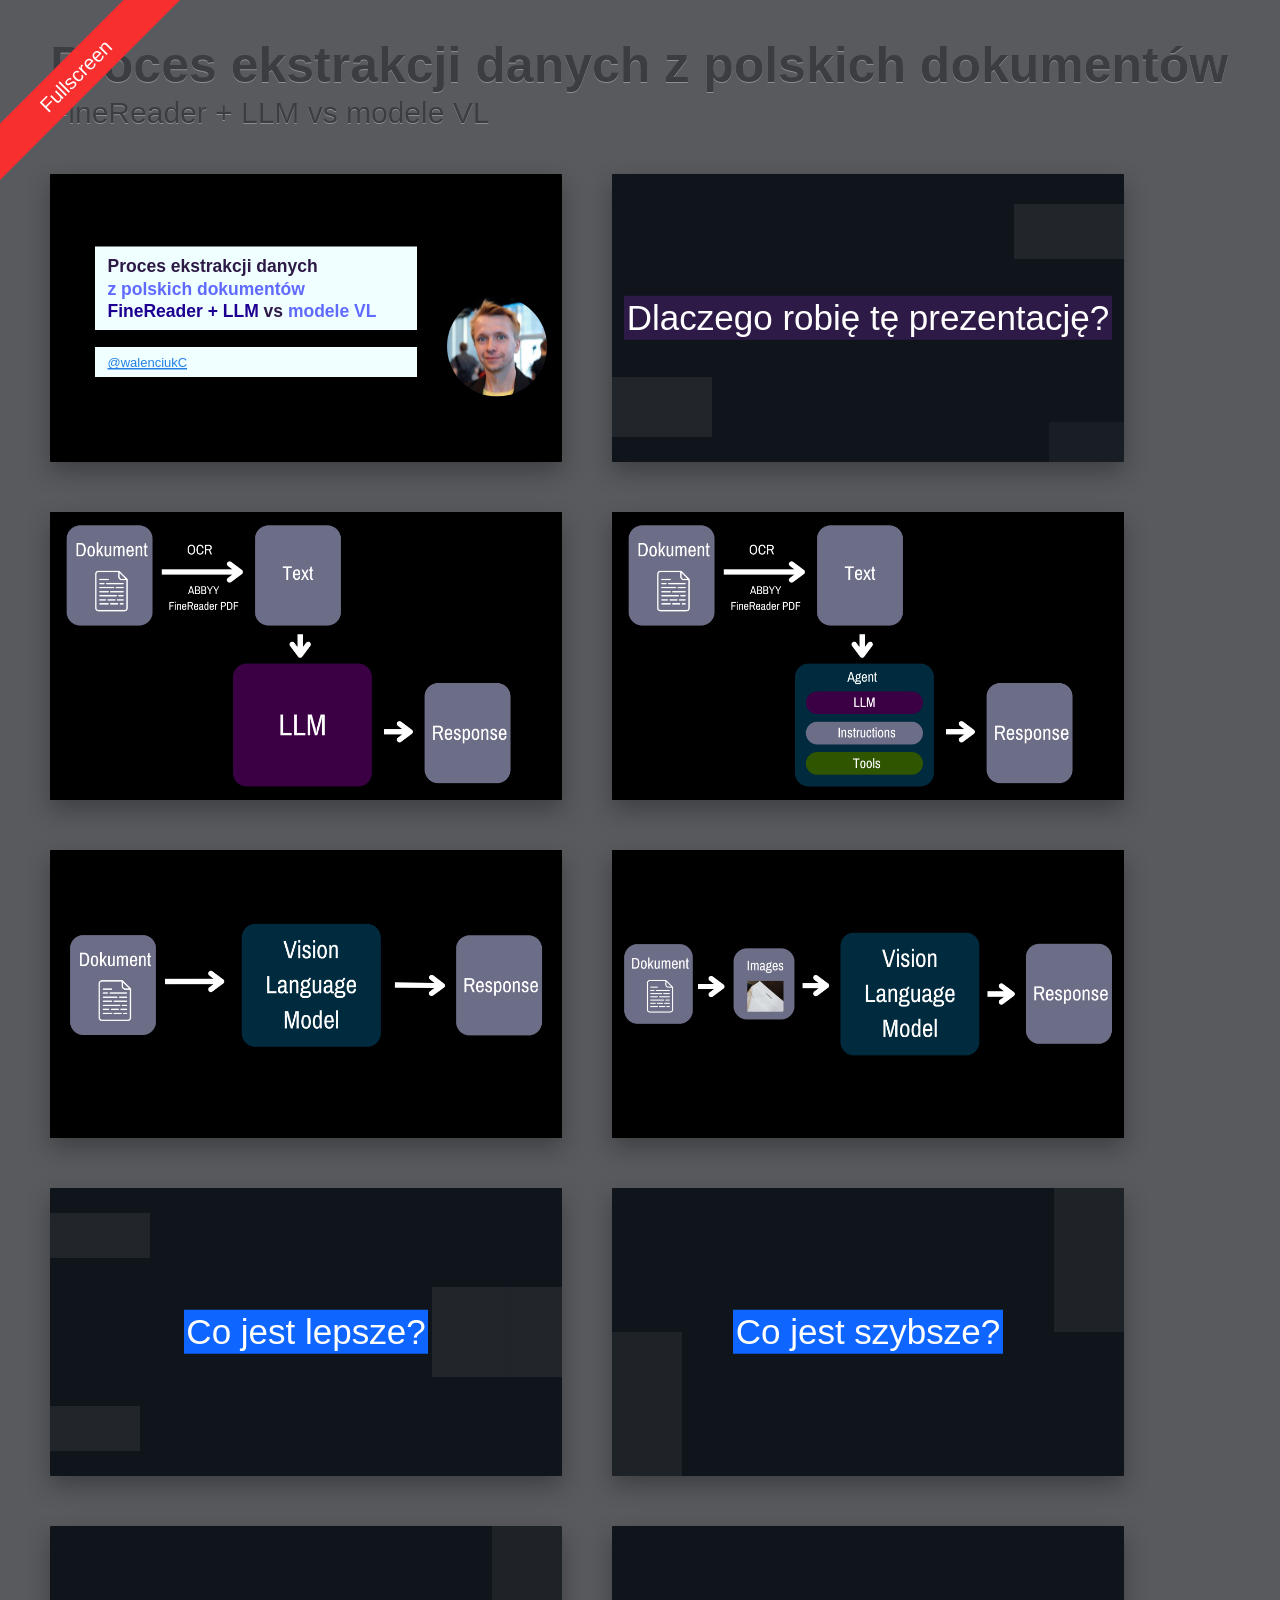
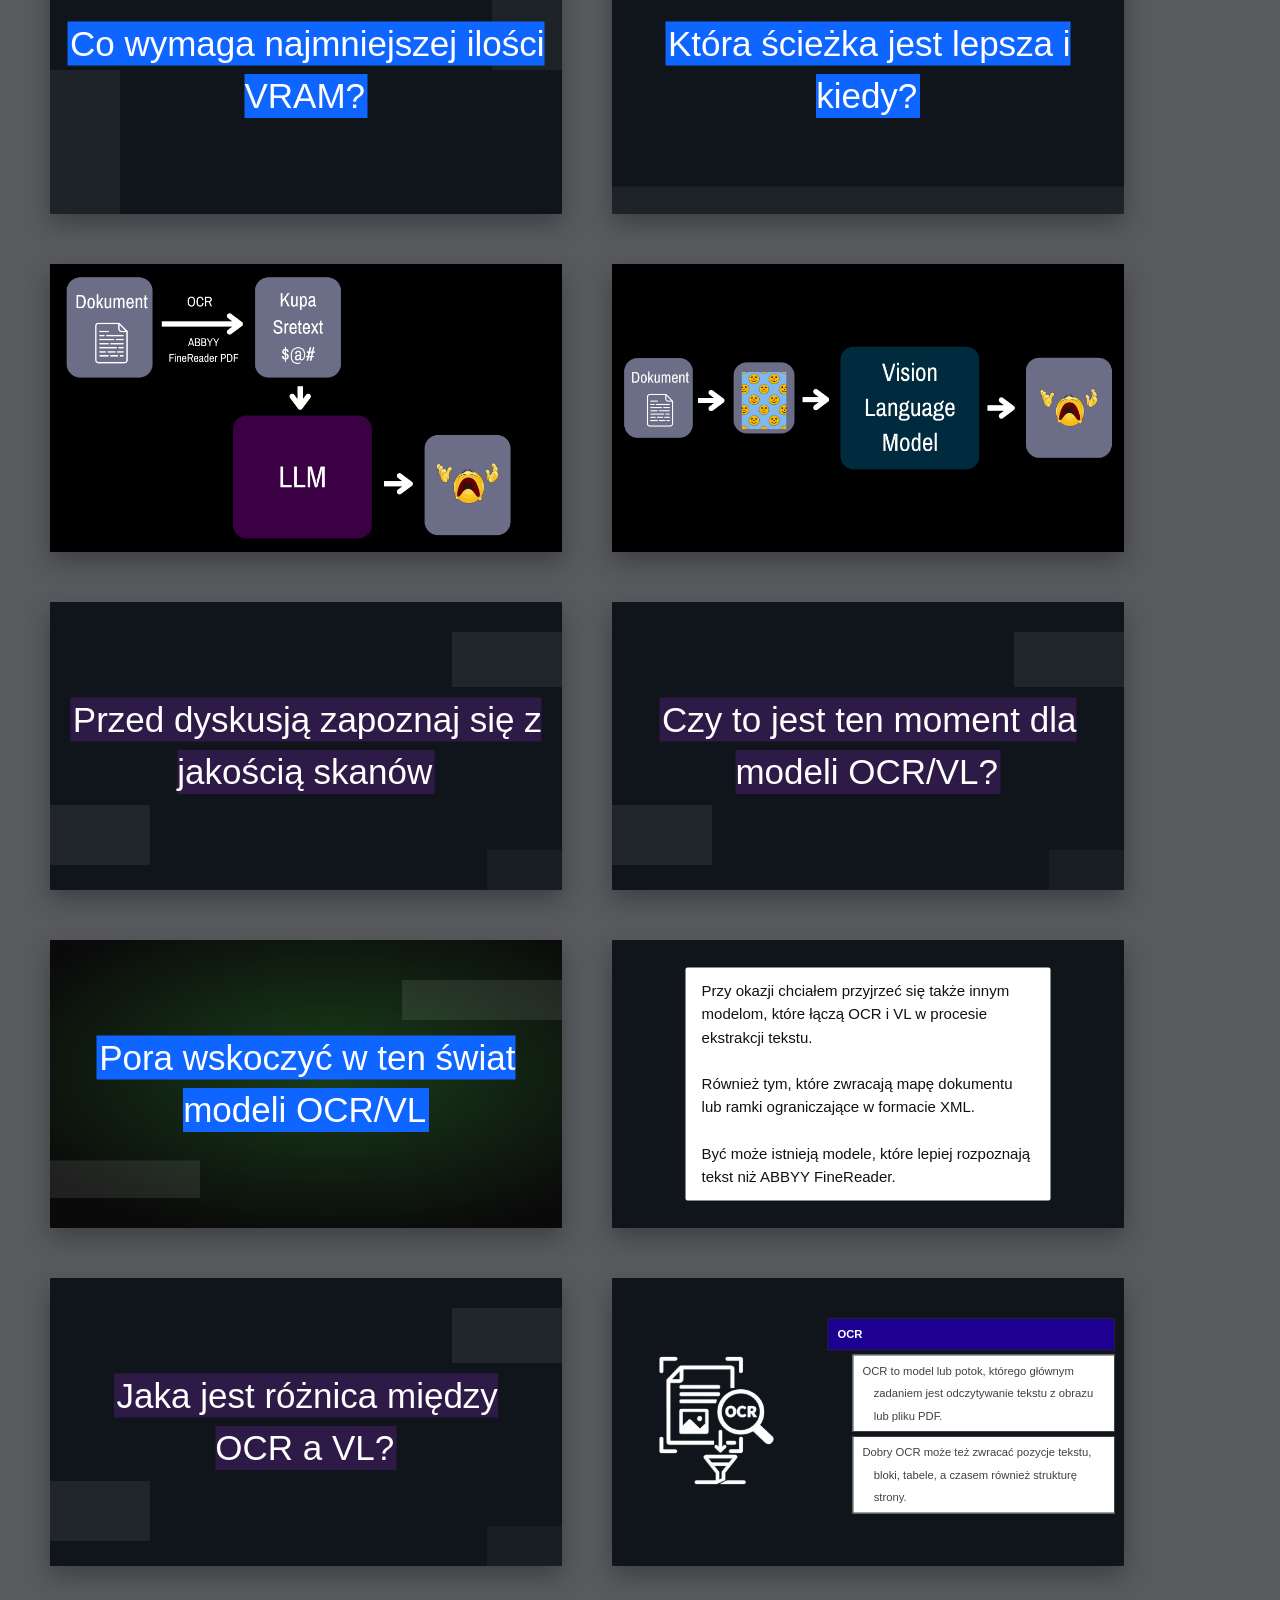
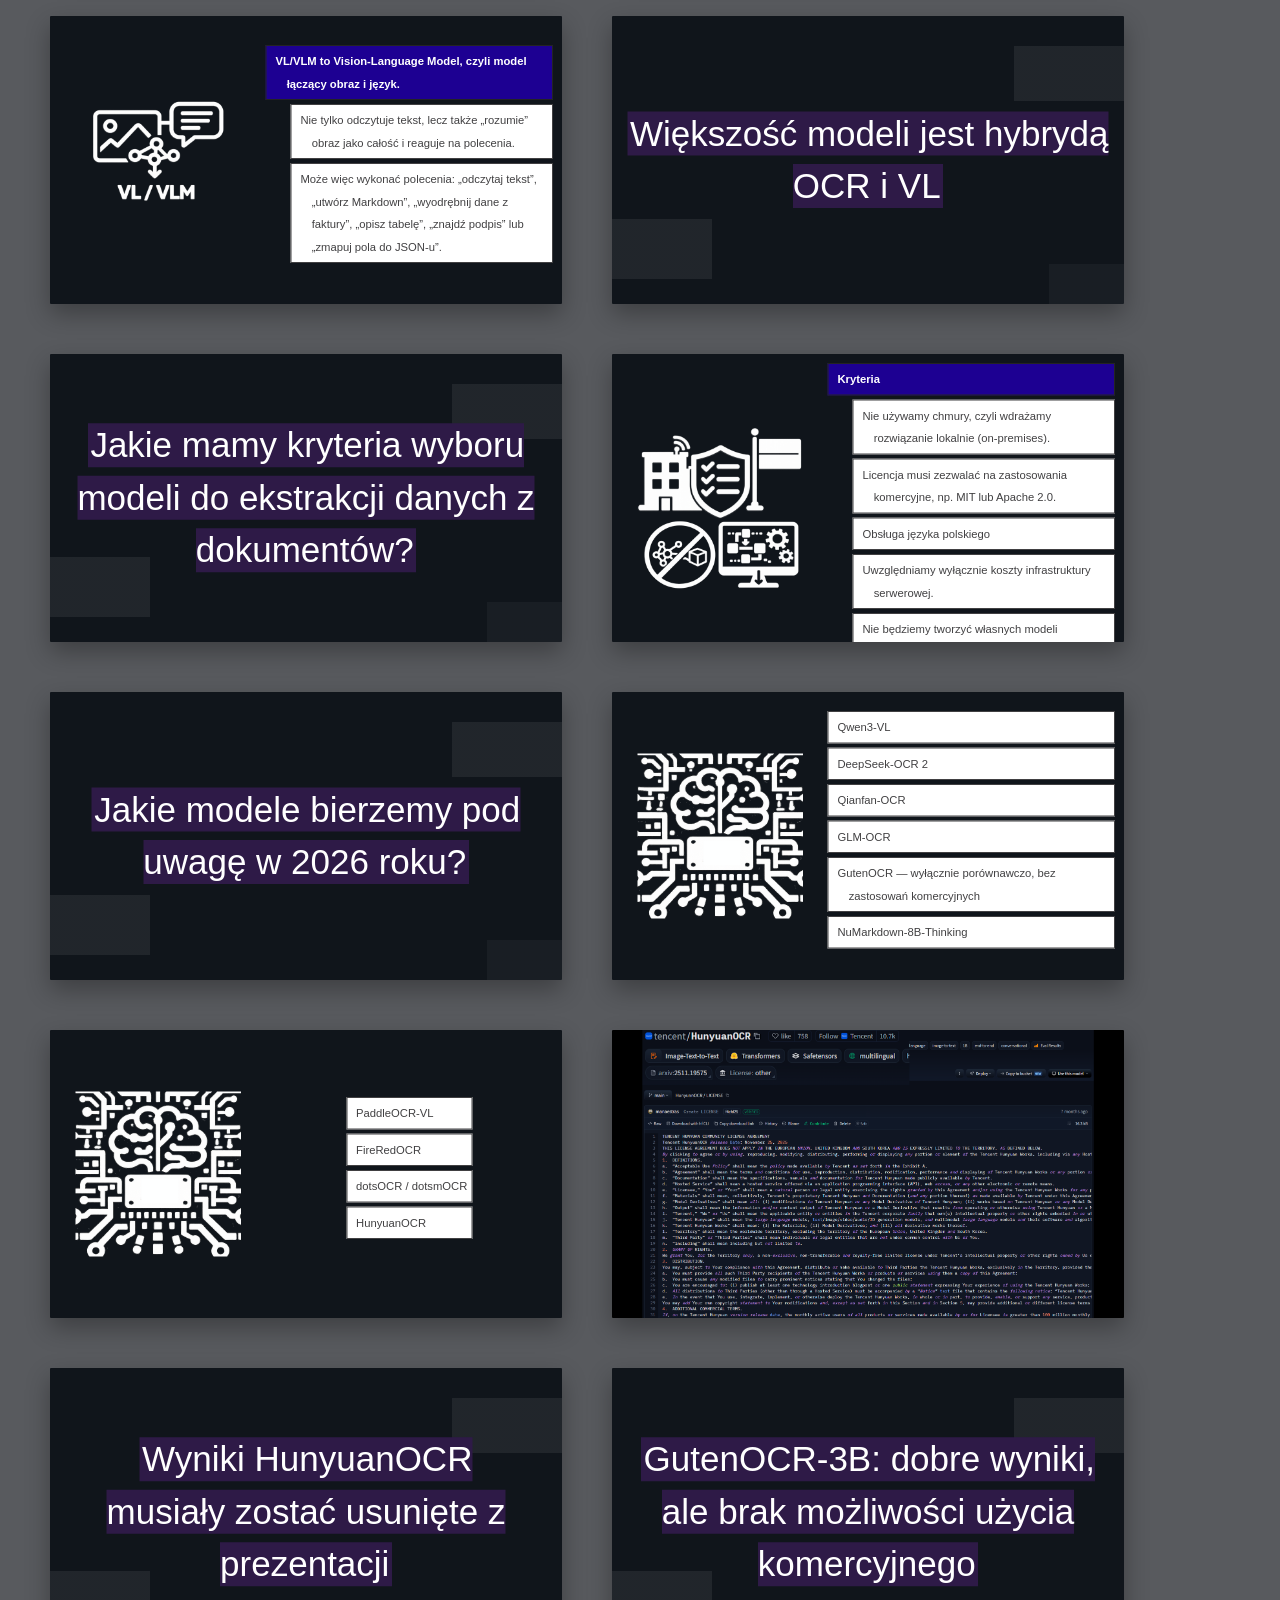
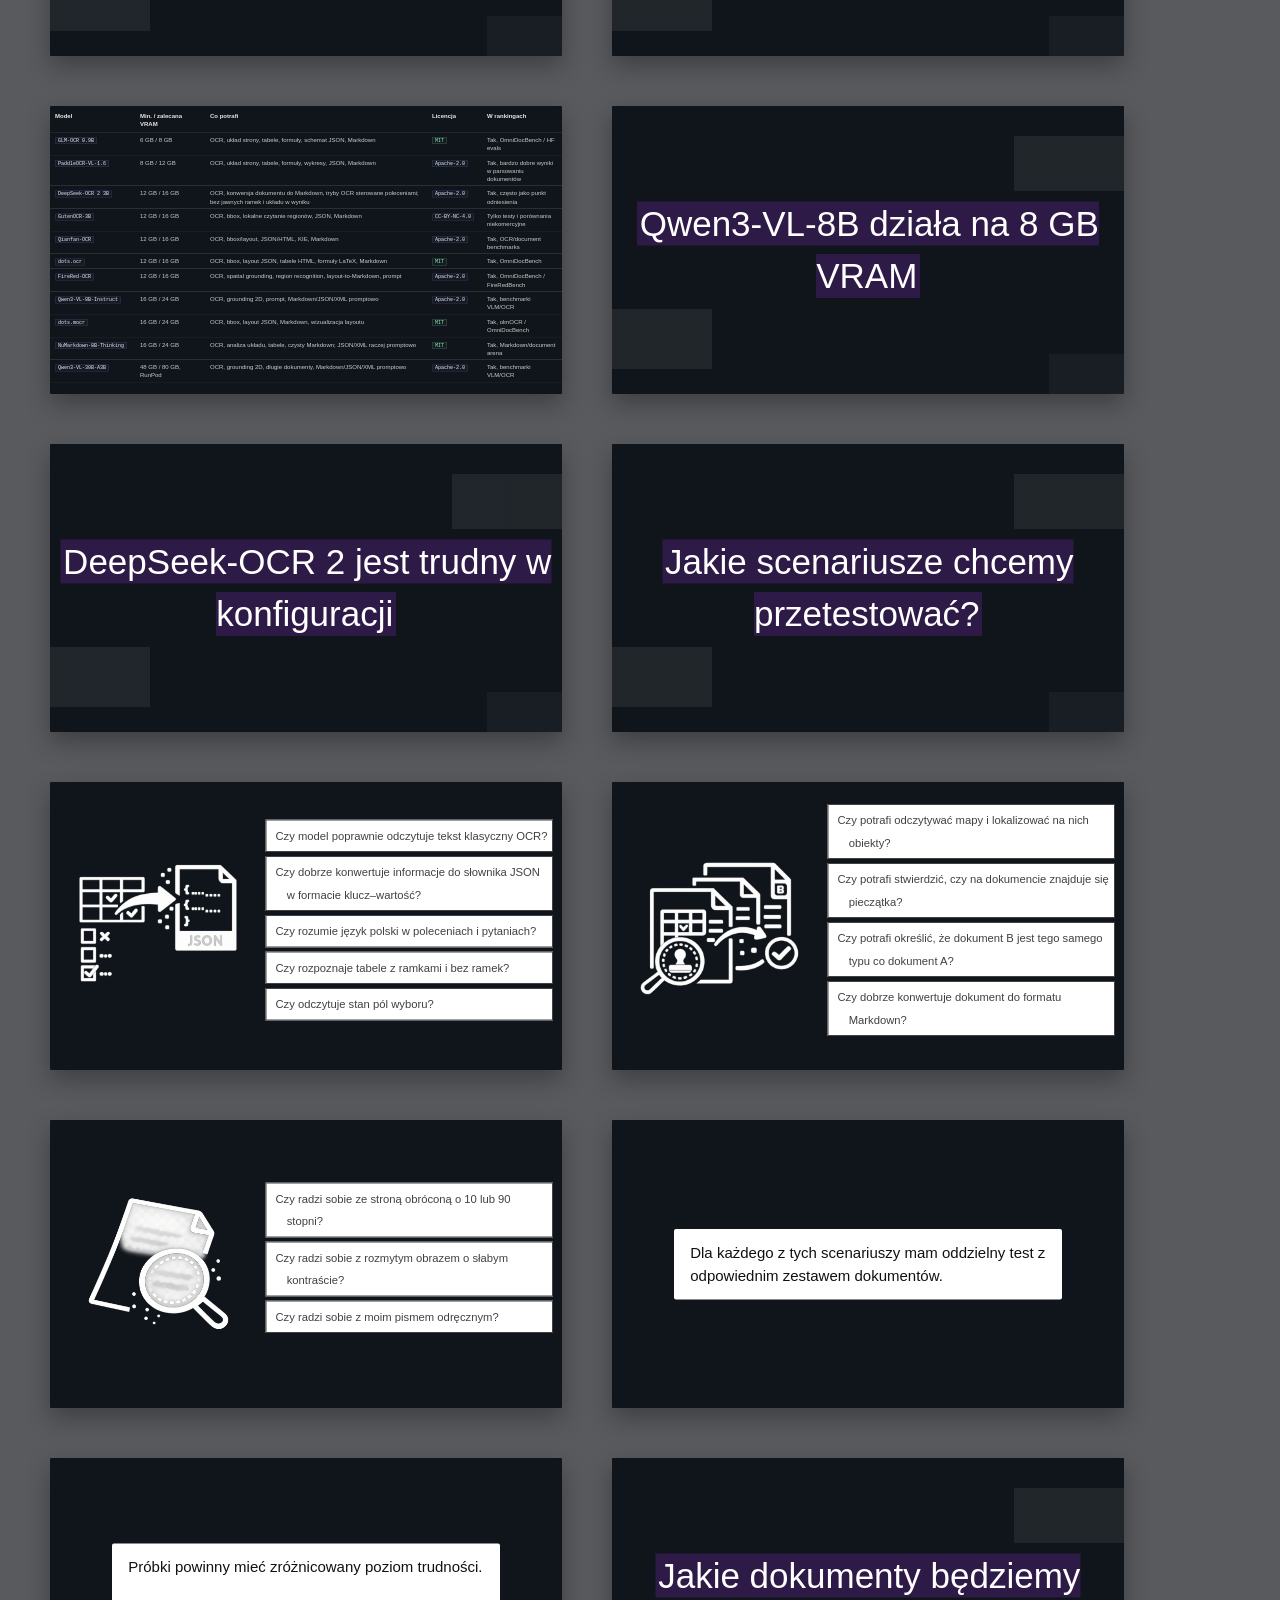
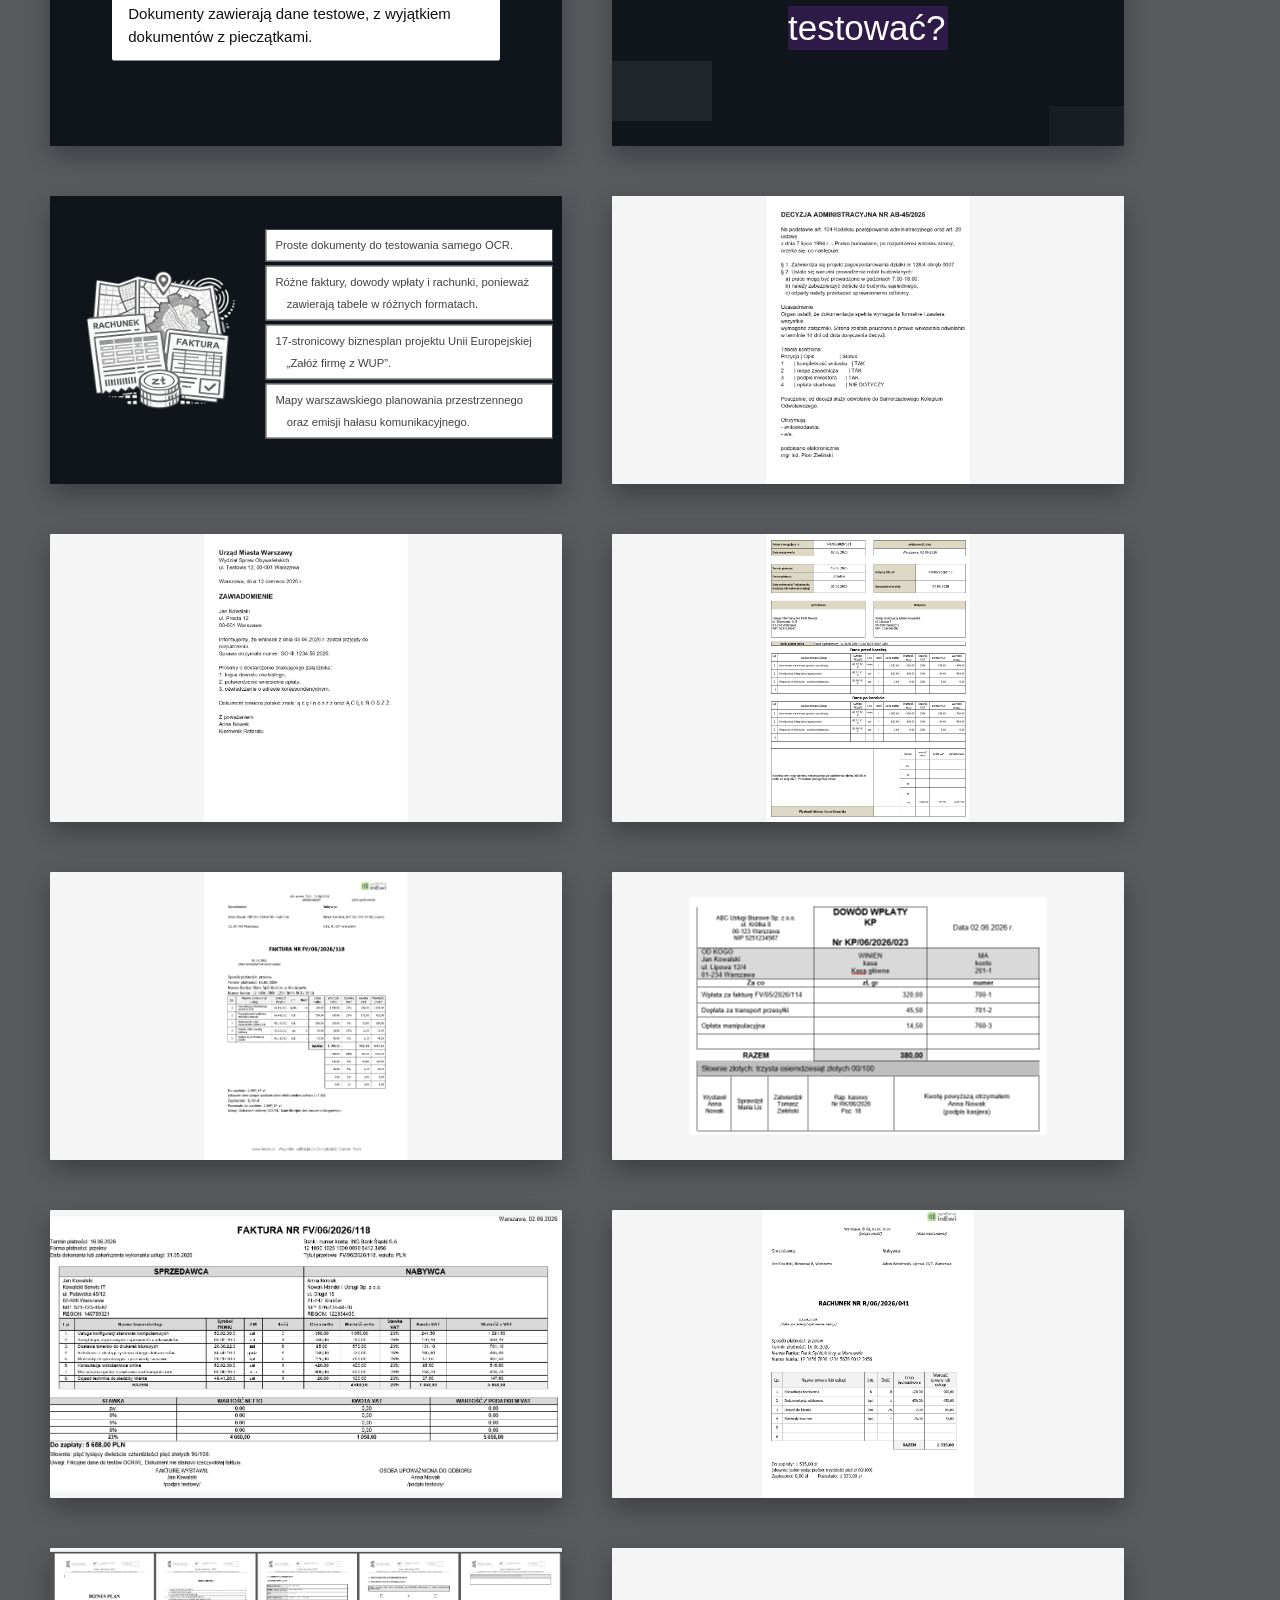
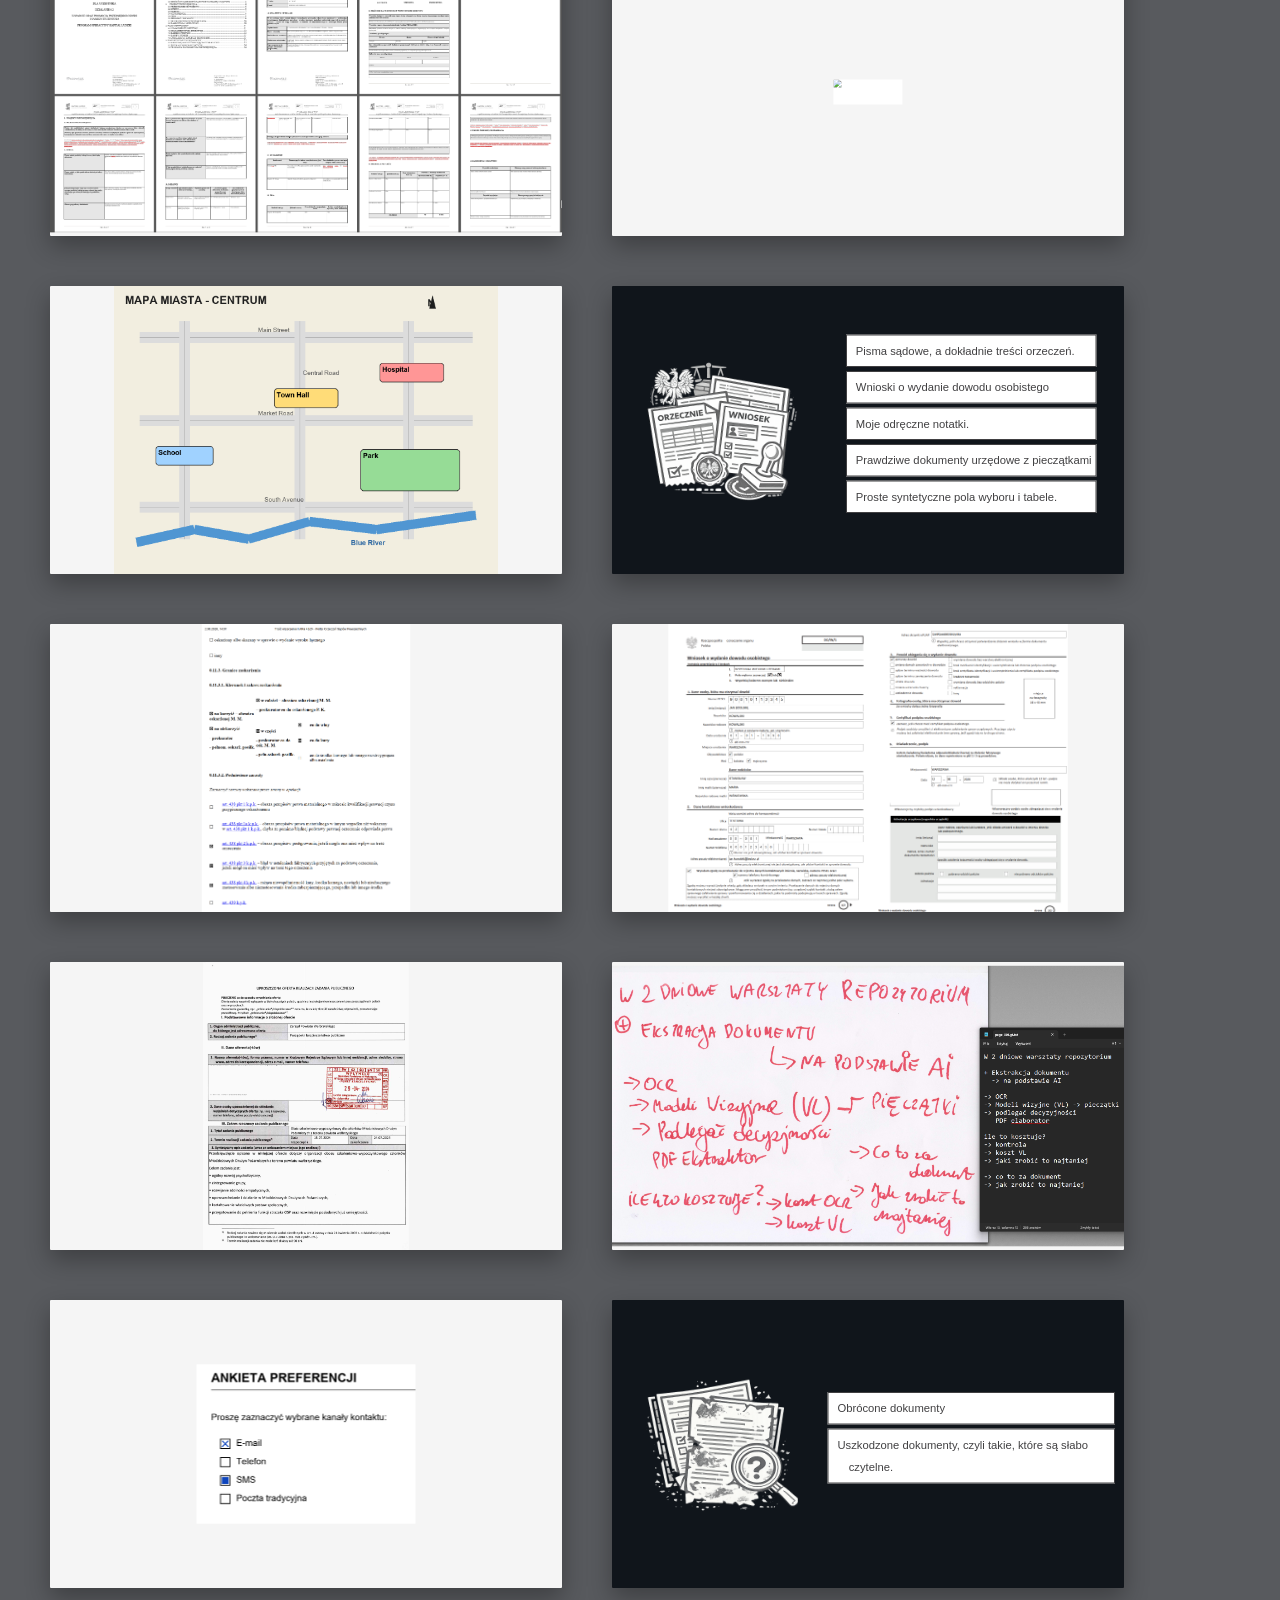
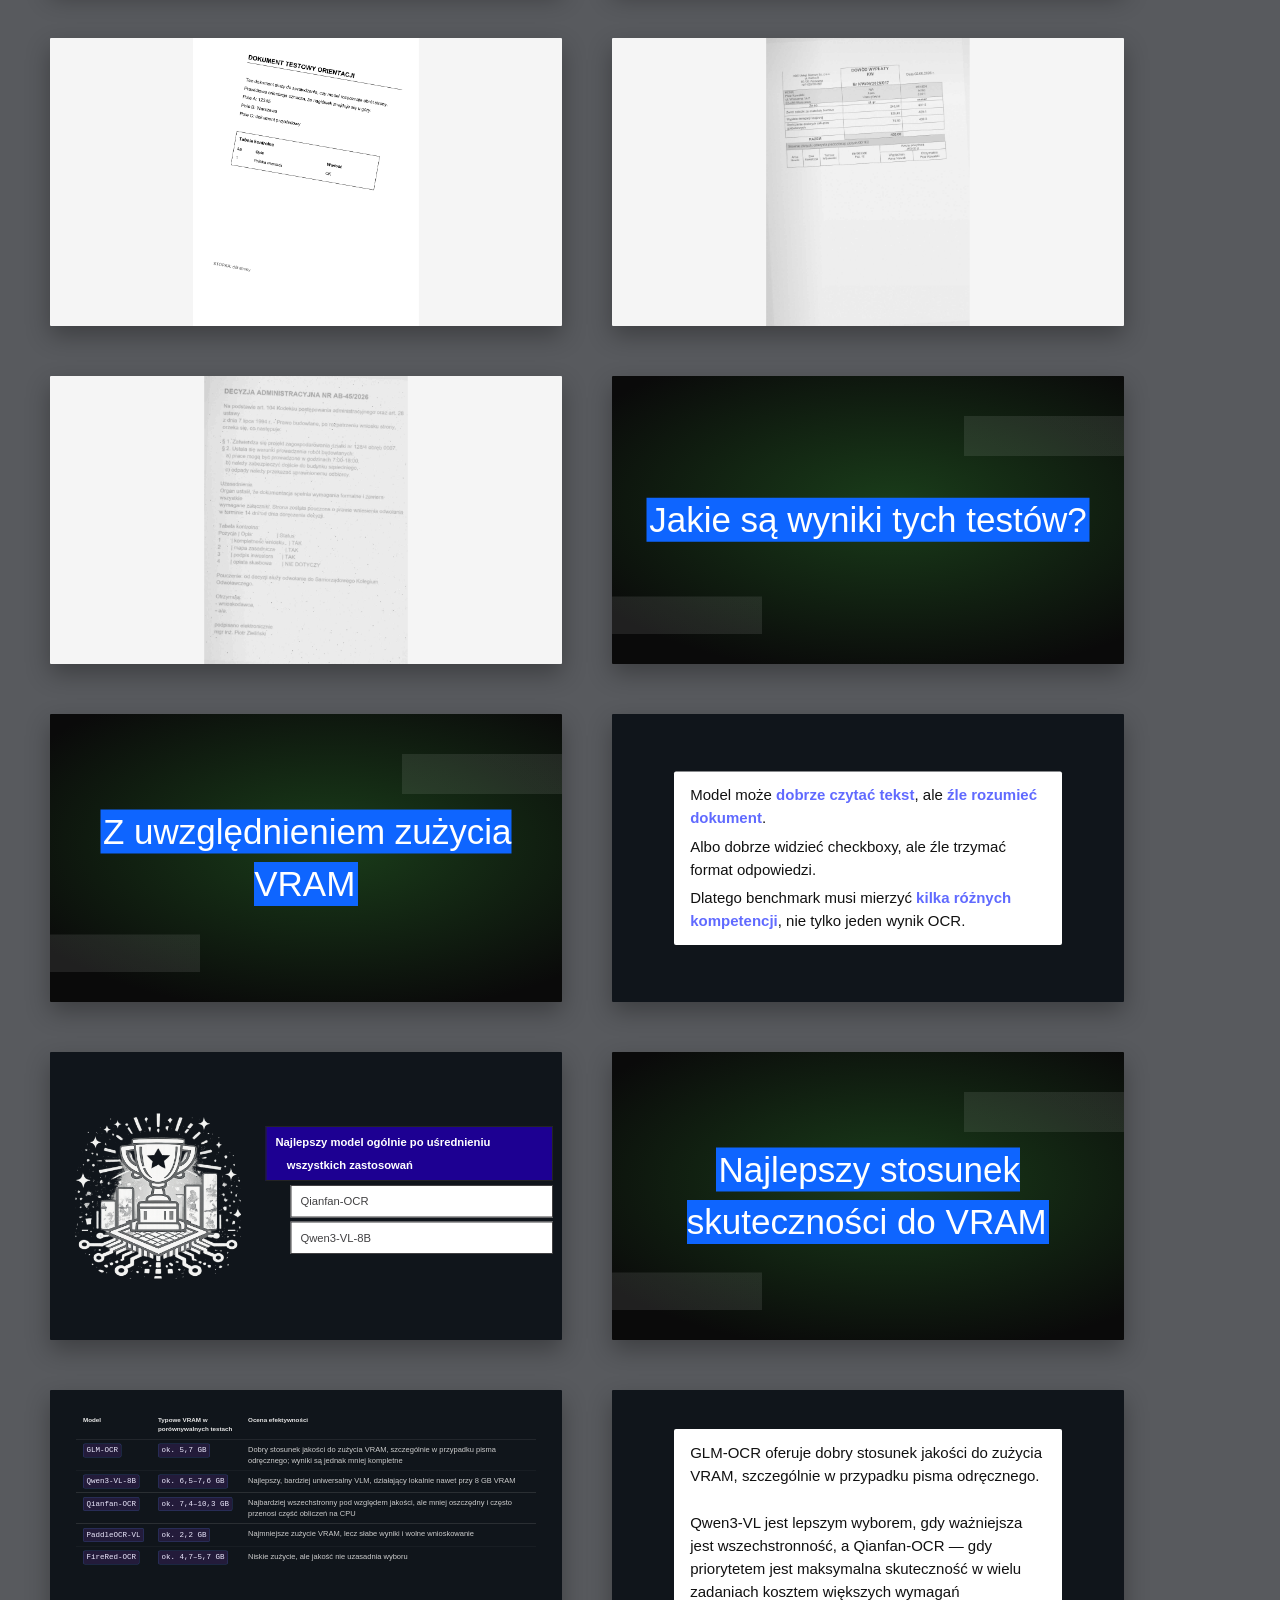
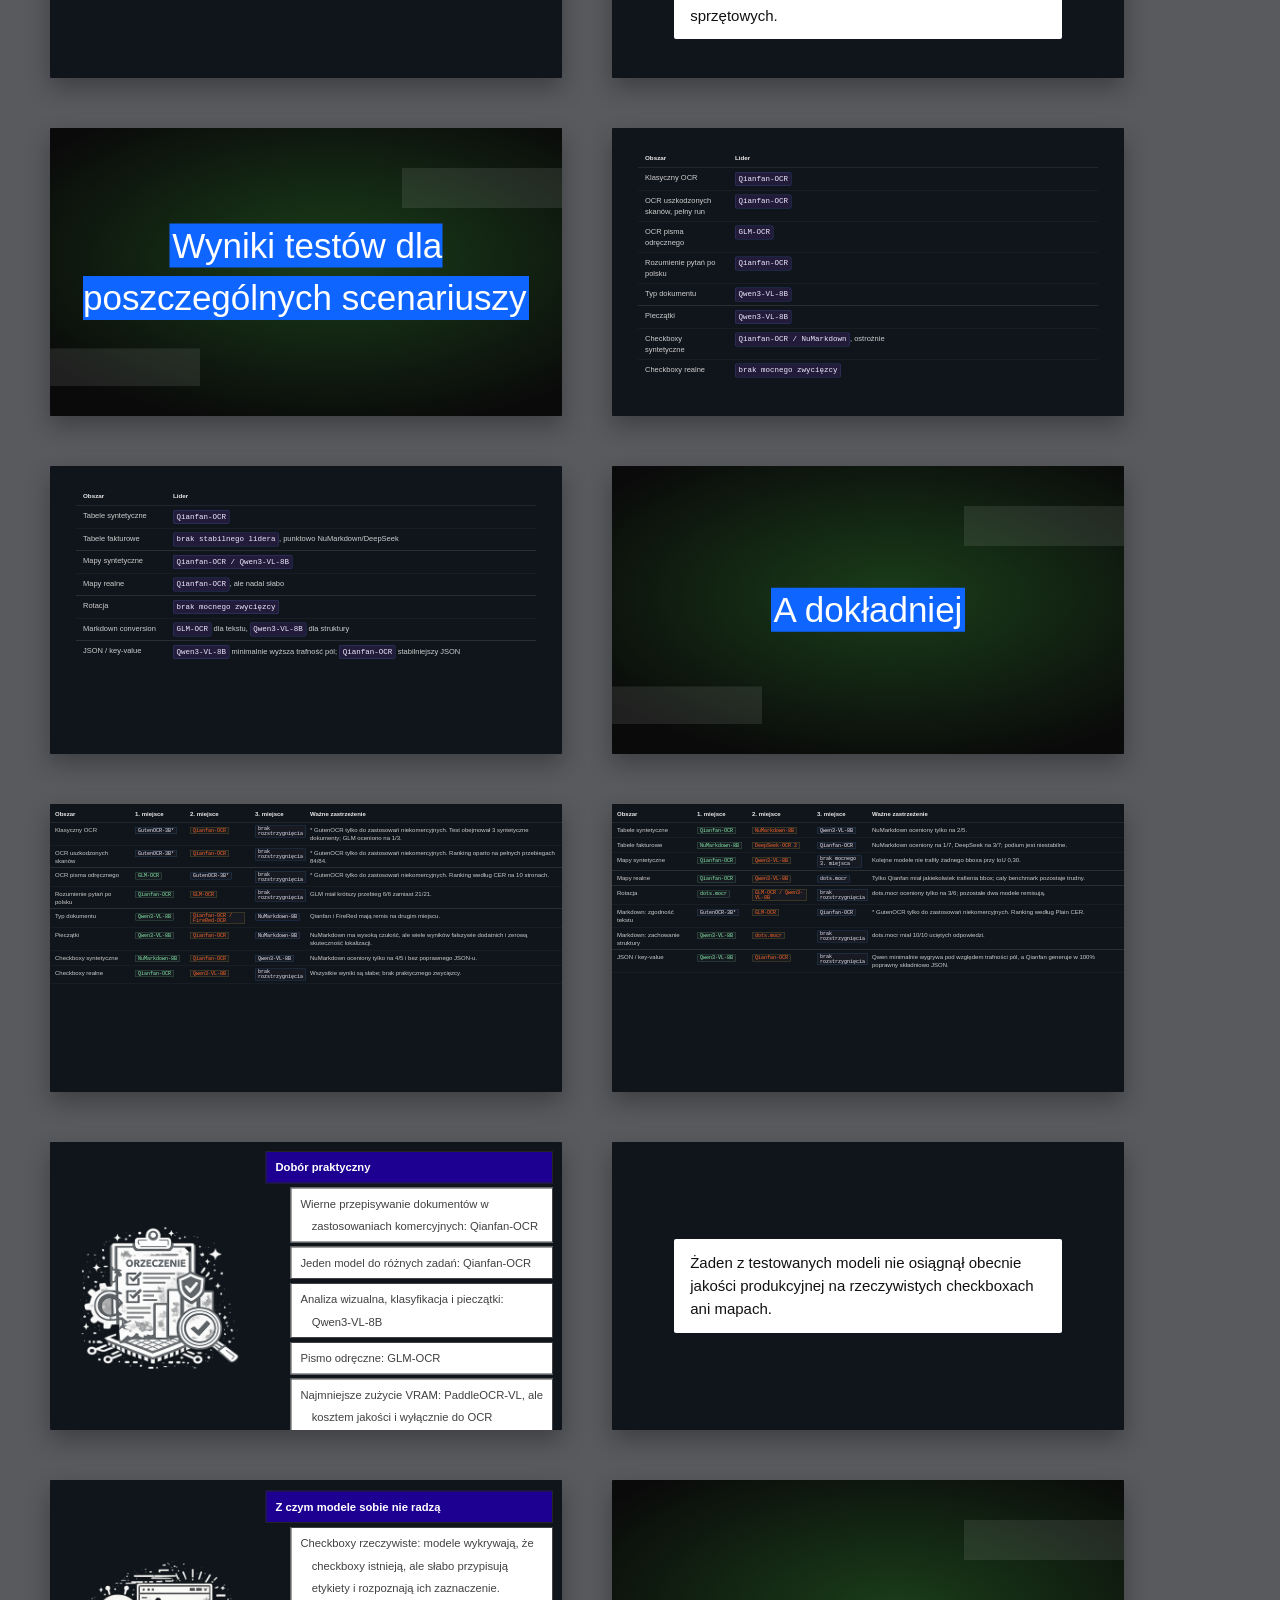
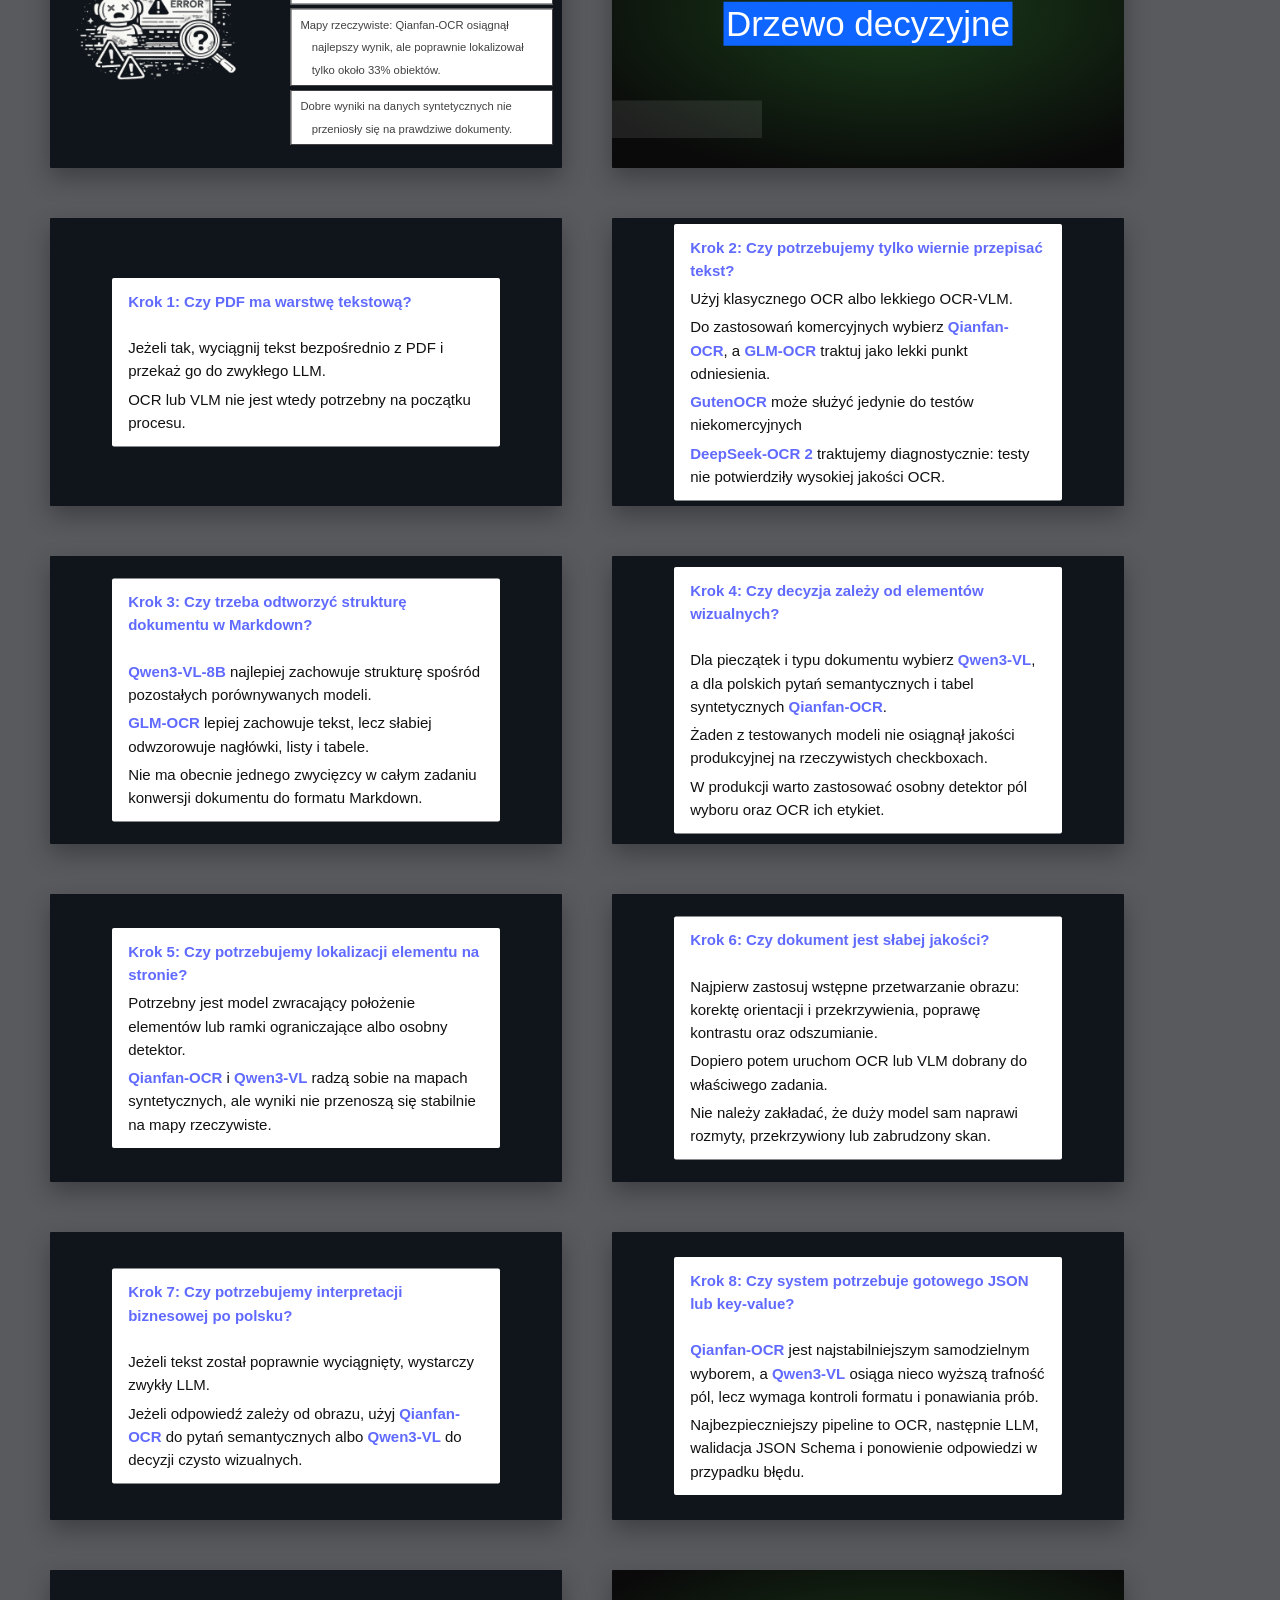
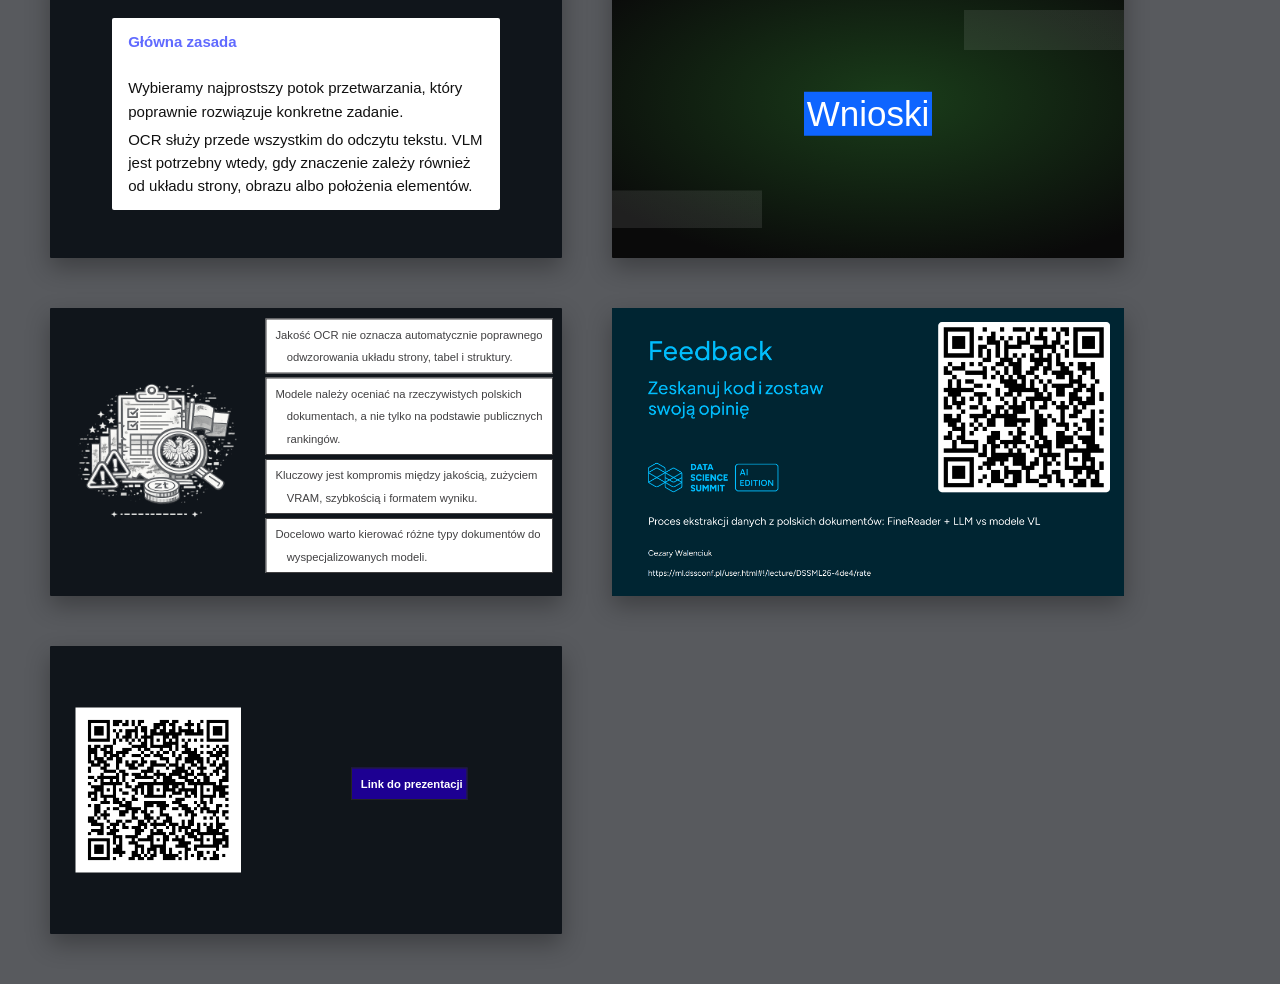
==== commit a75b7328: "fix slide" ====
--- a/index.html
+++ b/index.html
@@ -1020,7 +1020,7 @@
     <p>Użyj klasycznego OCR albo lekkiego OCR-VLM.</p>
     <p>Do zastosowań komercyjnych wybierz <strong>Qianfan-OCR</strong>, a <strong>GLM-OCR</strong> traktuj jako lekki punkt odniesienia.</p>
     <p><strong>GutenOCR</strong> może służyć jedynie do testów niekomercyjnych</p>
-    <p><strong>DeepSeek-OCR 2</strong> traktujemy diagnostycznie: jest szybki, ale obecne testy nie potwierdziły wysokiej jakości OCR.</p>
+    <p><strong>DeepSeek-OCR 2</strong> traktujemy diagnostycznie: testy nie potwierdziły wysokiej jakości OCR.</p>
   </div>
 </section>
 
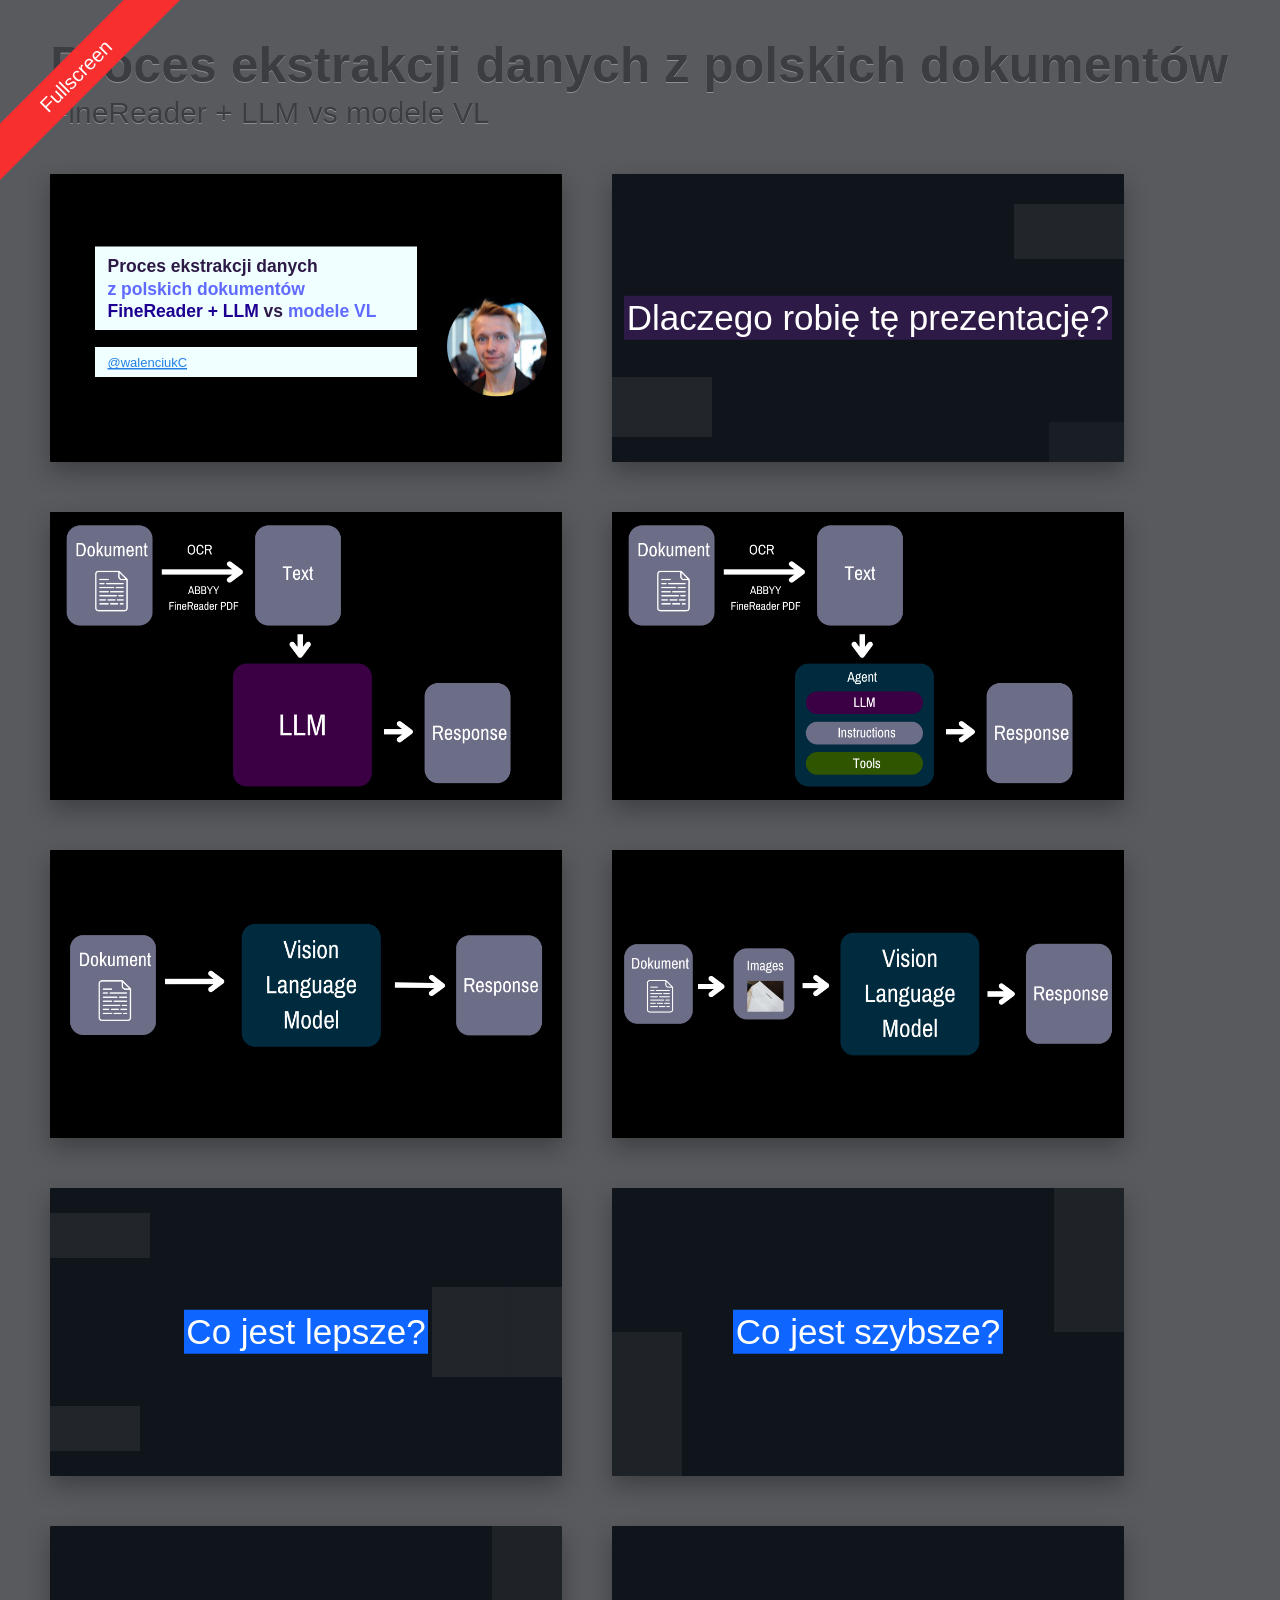
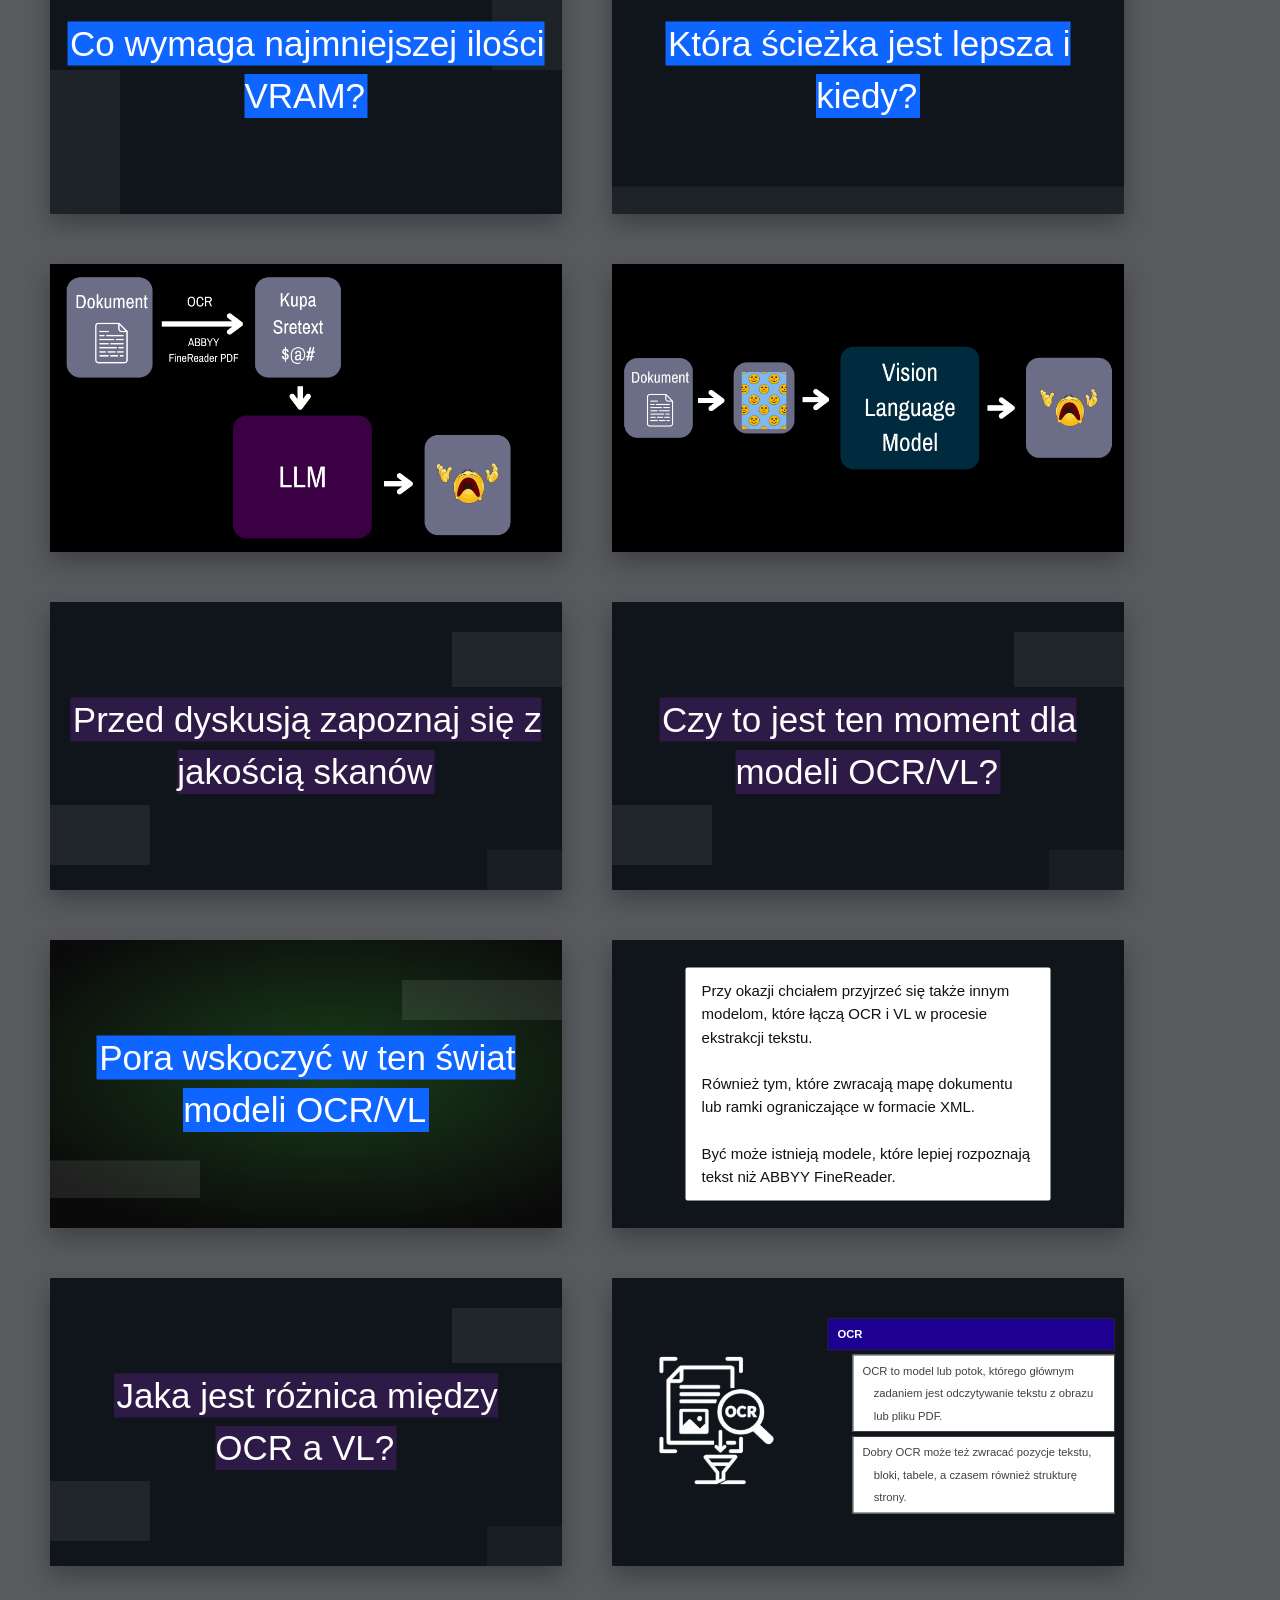
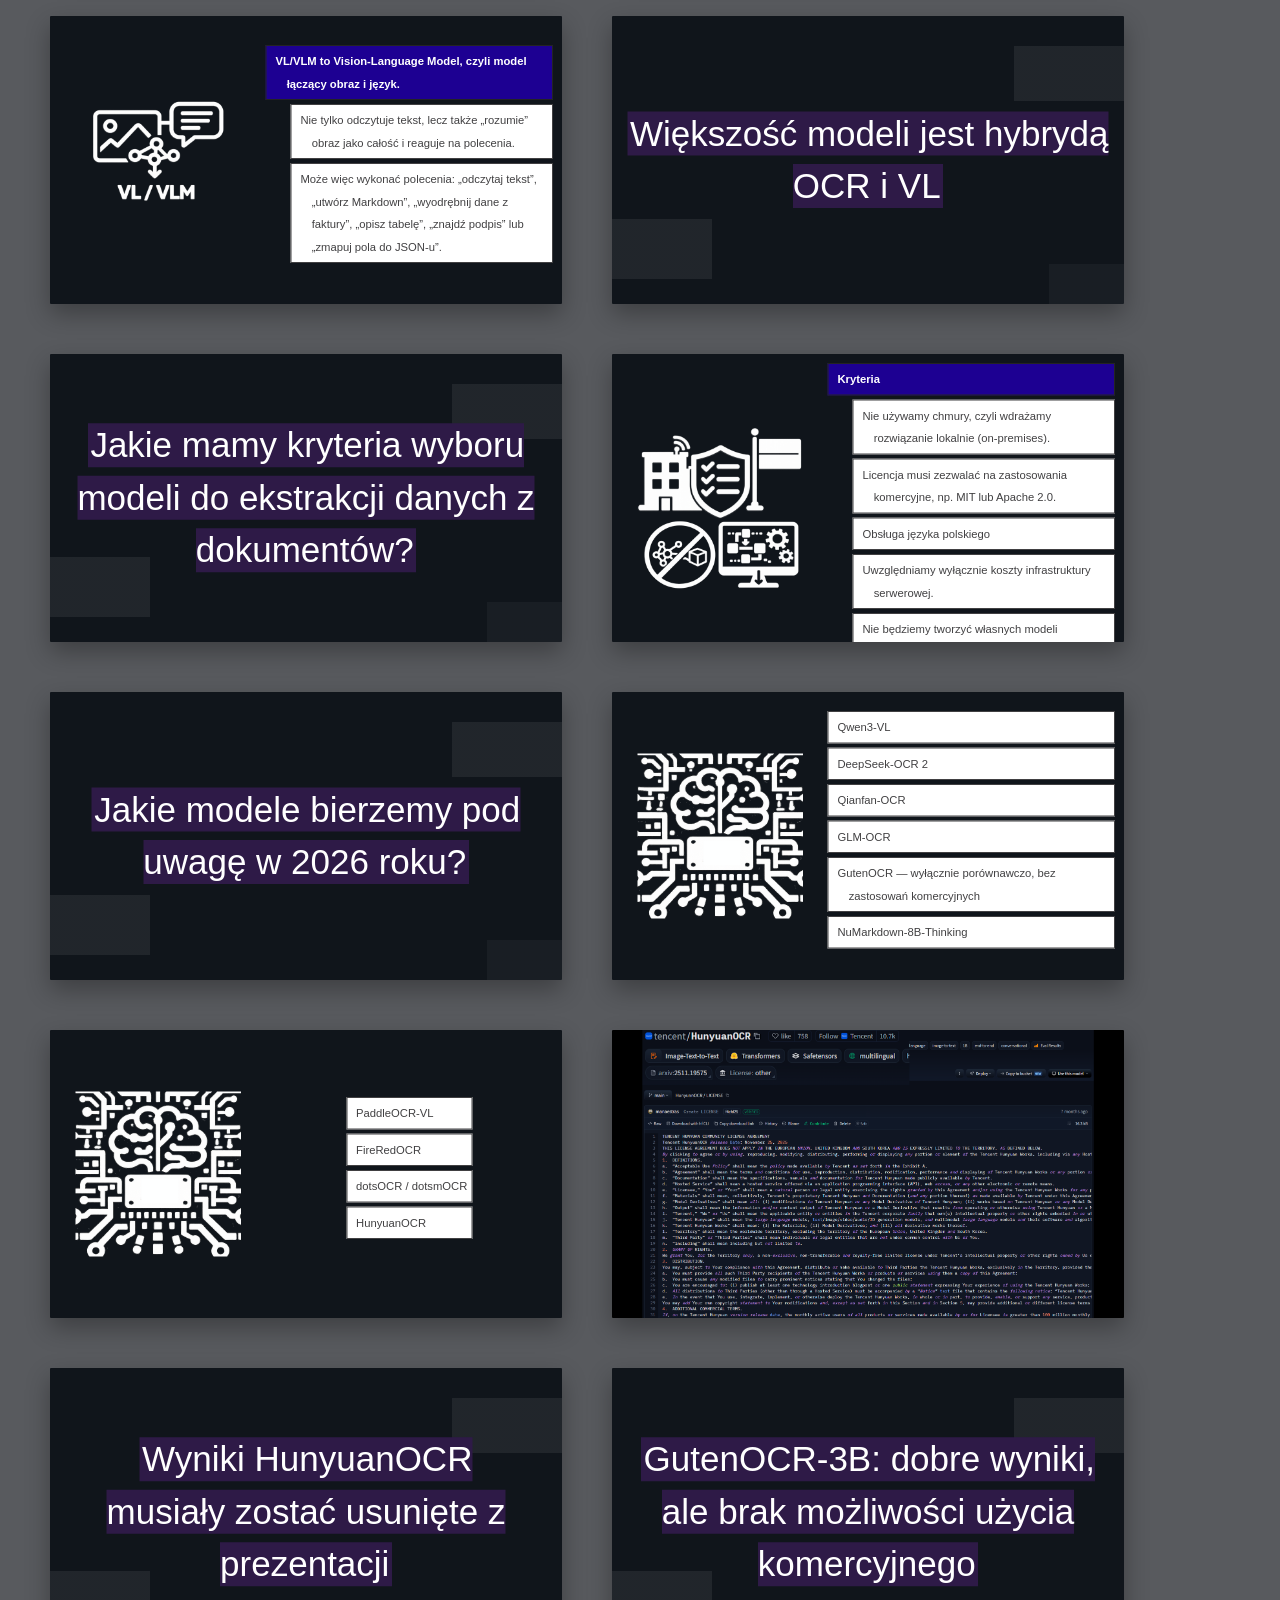
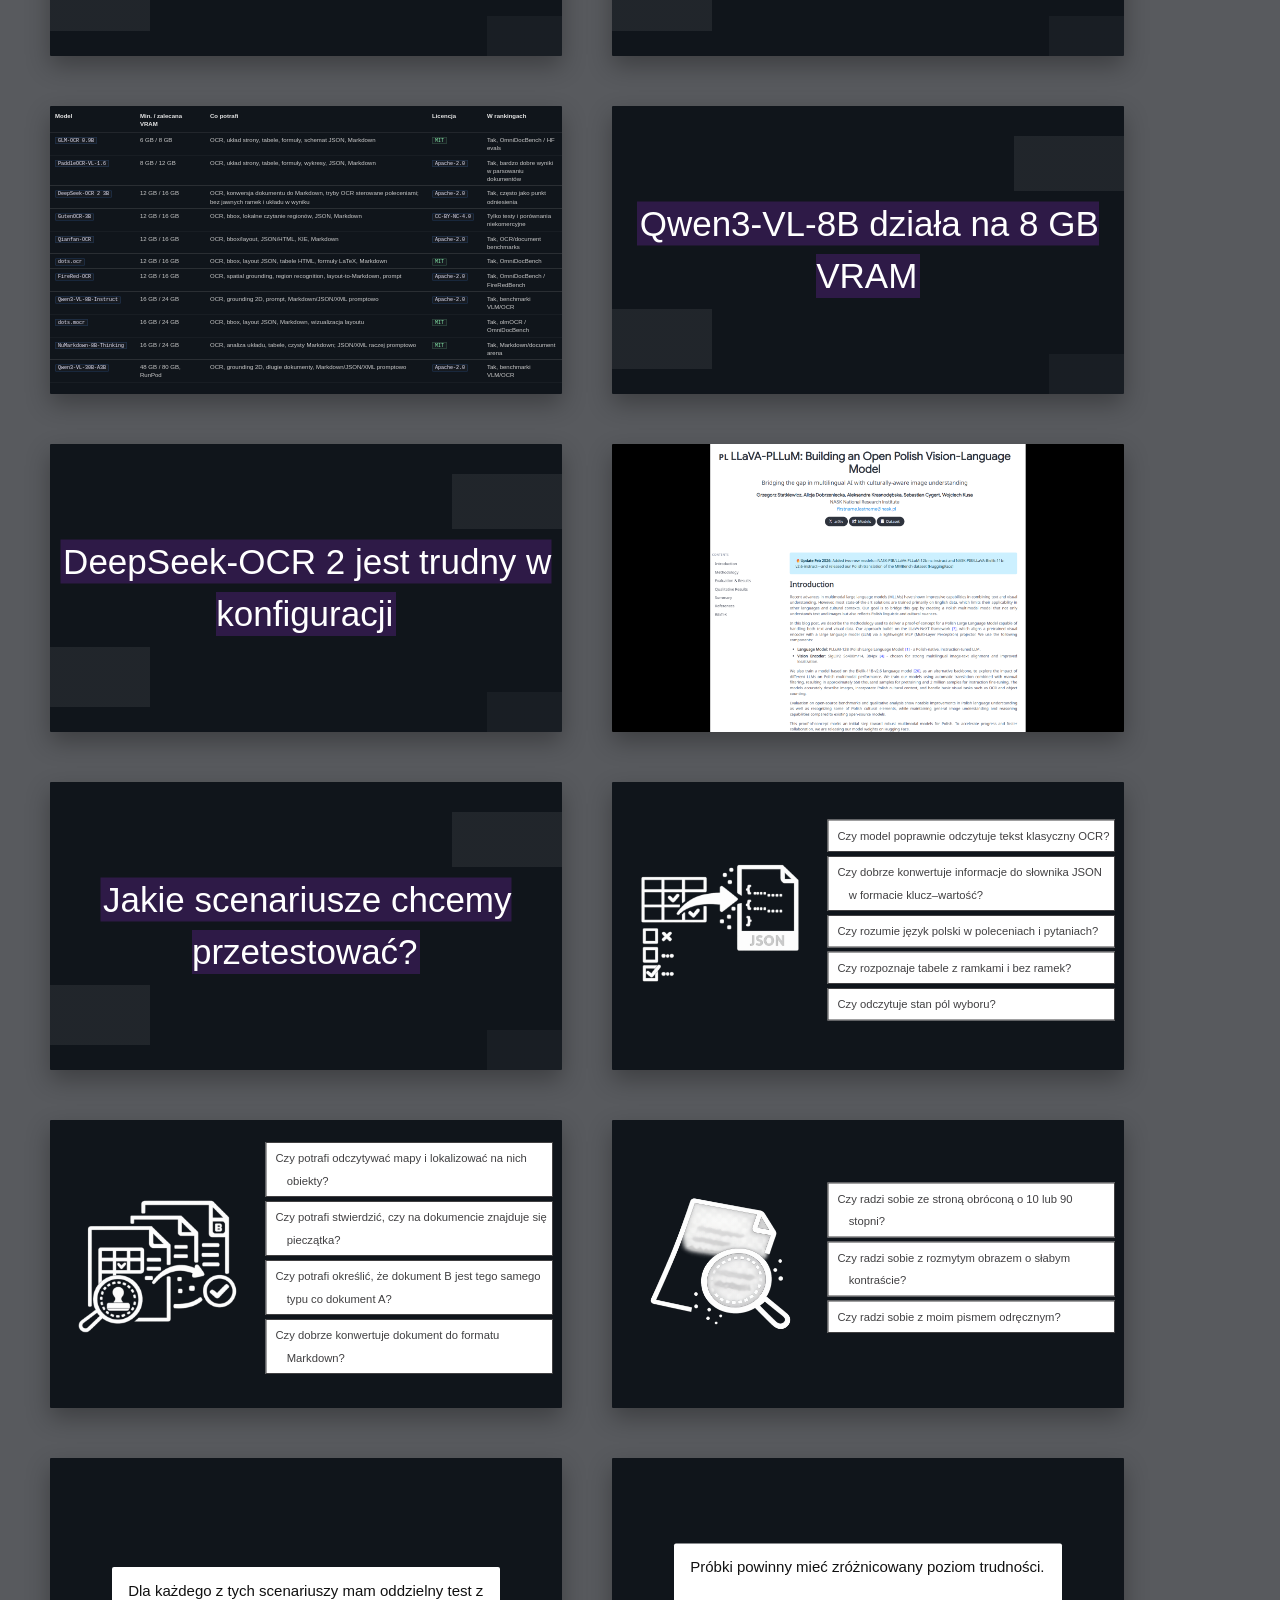
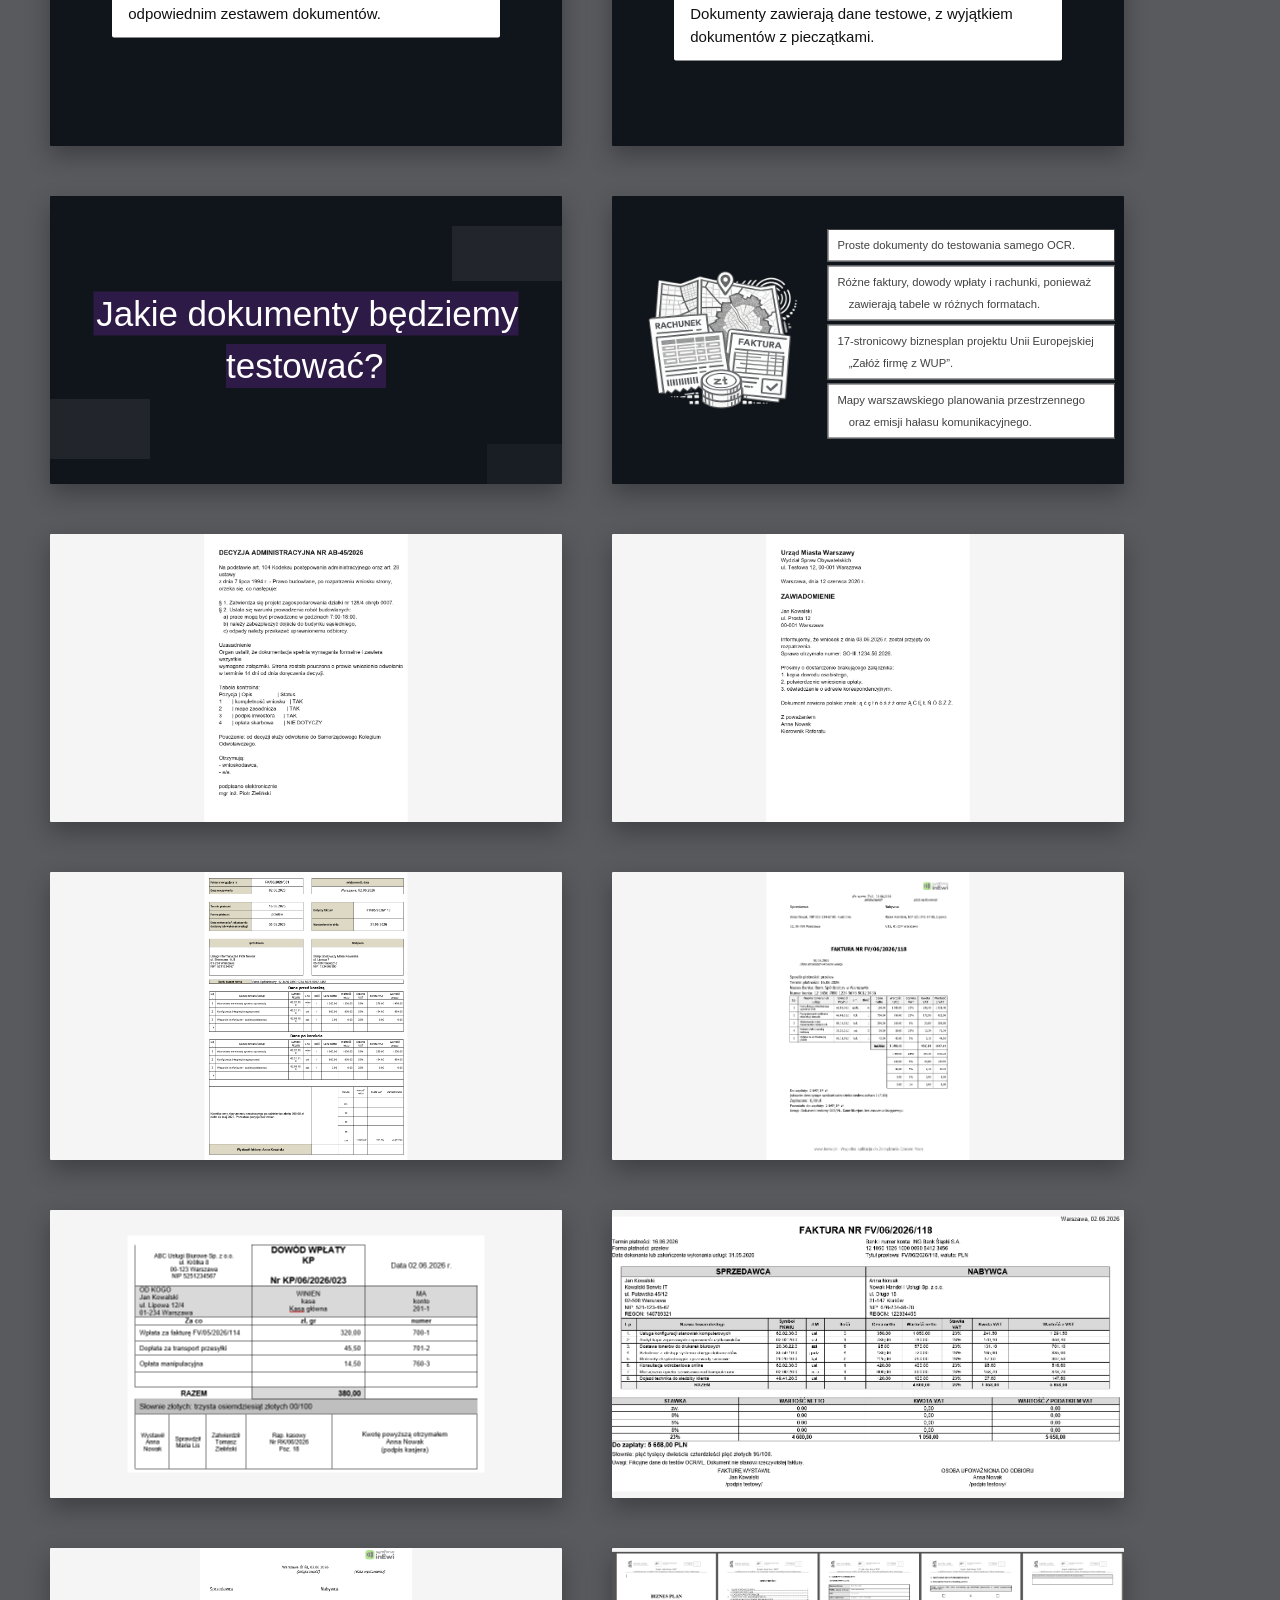
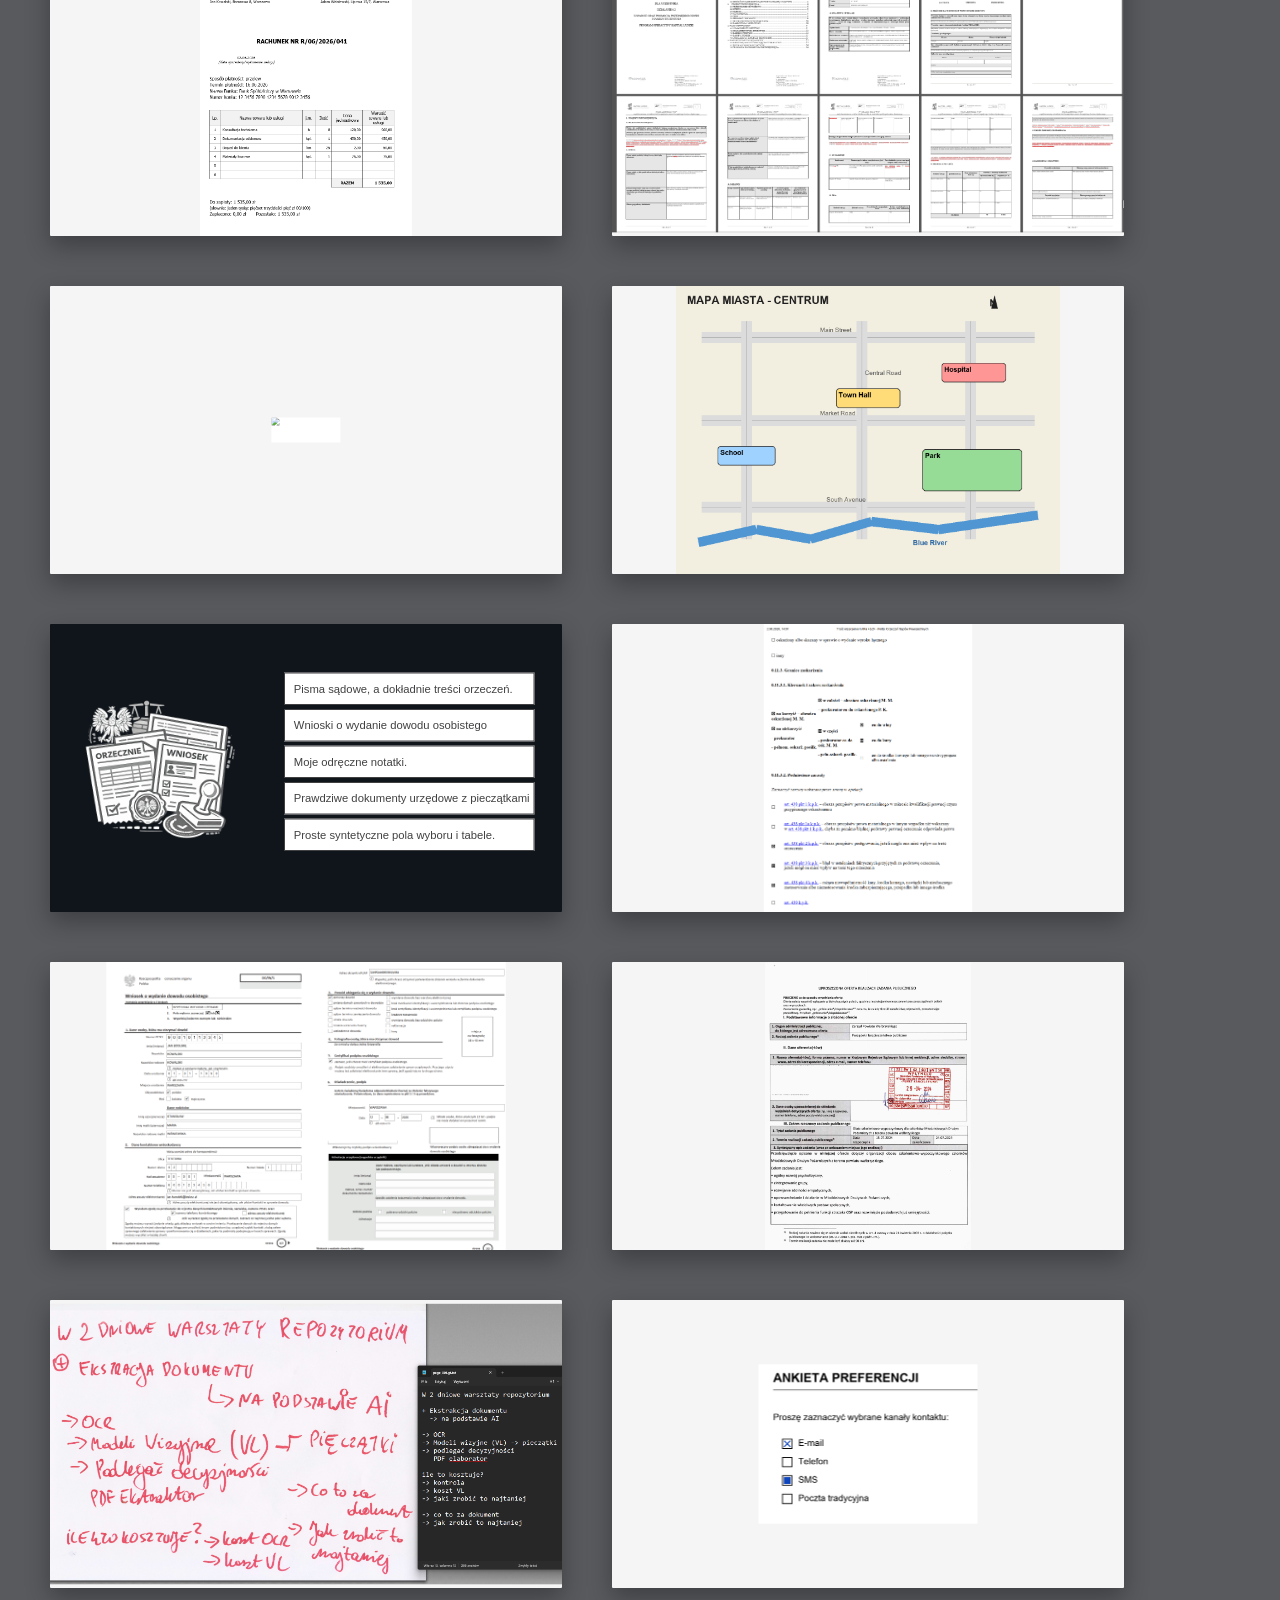
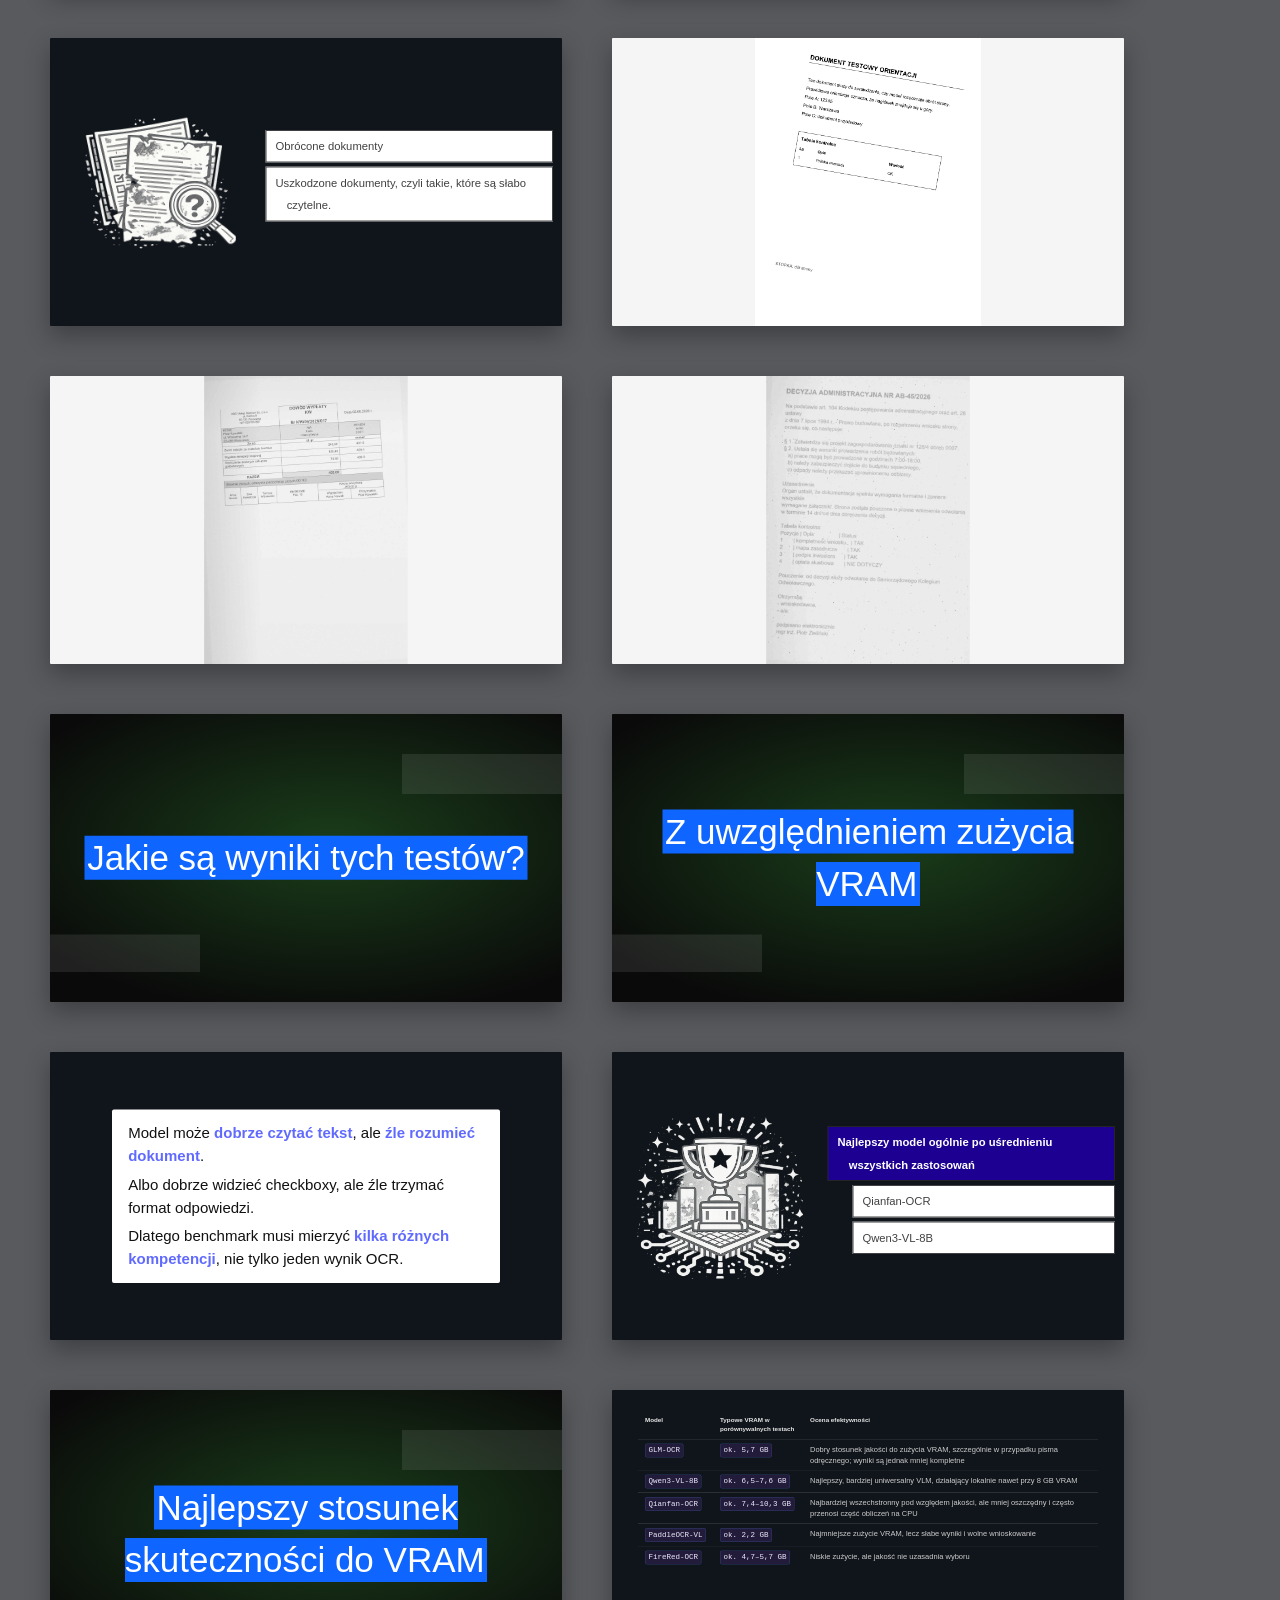
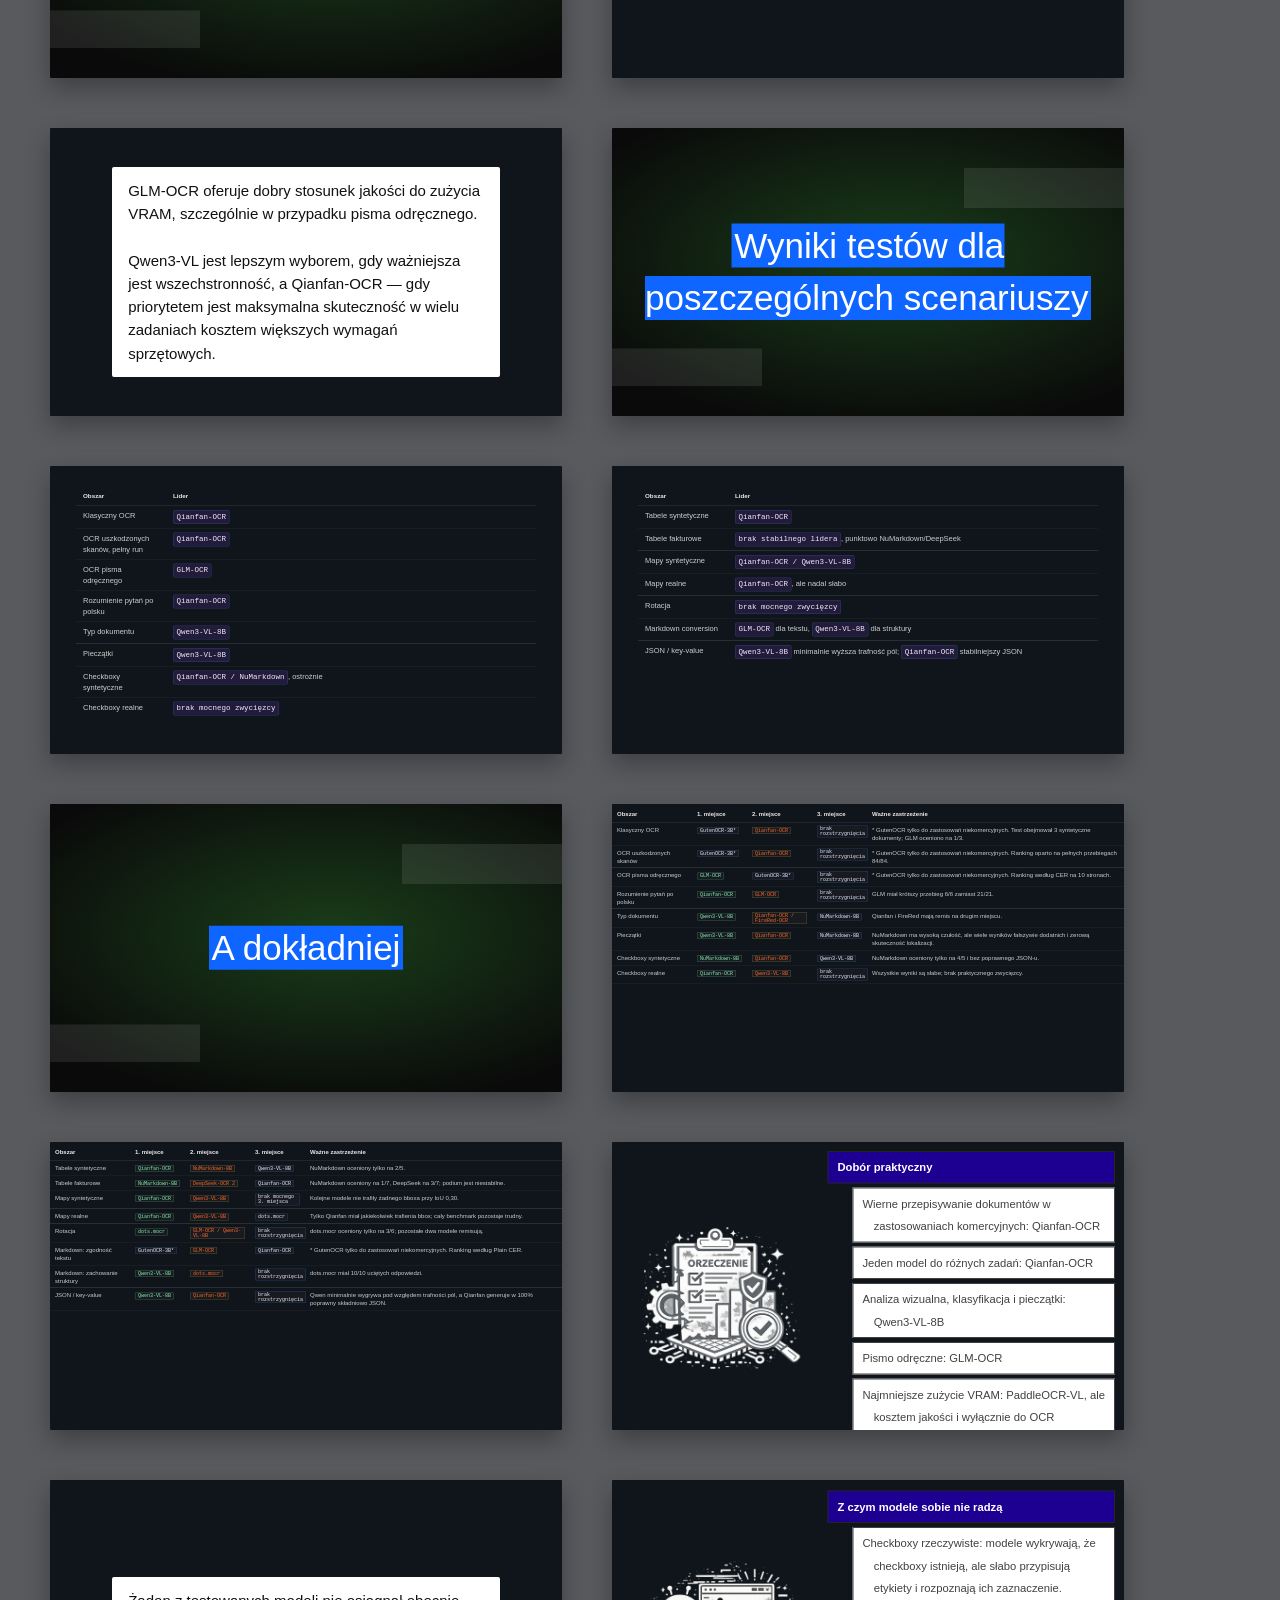
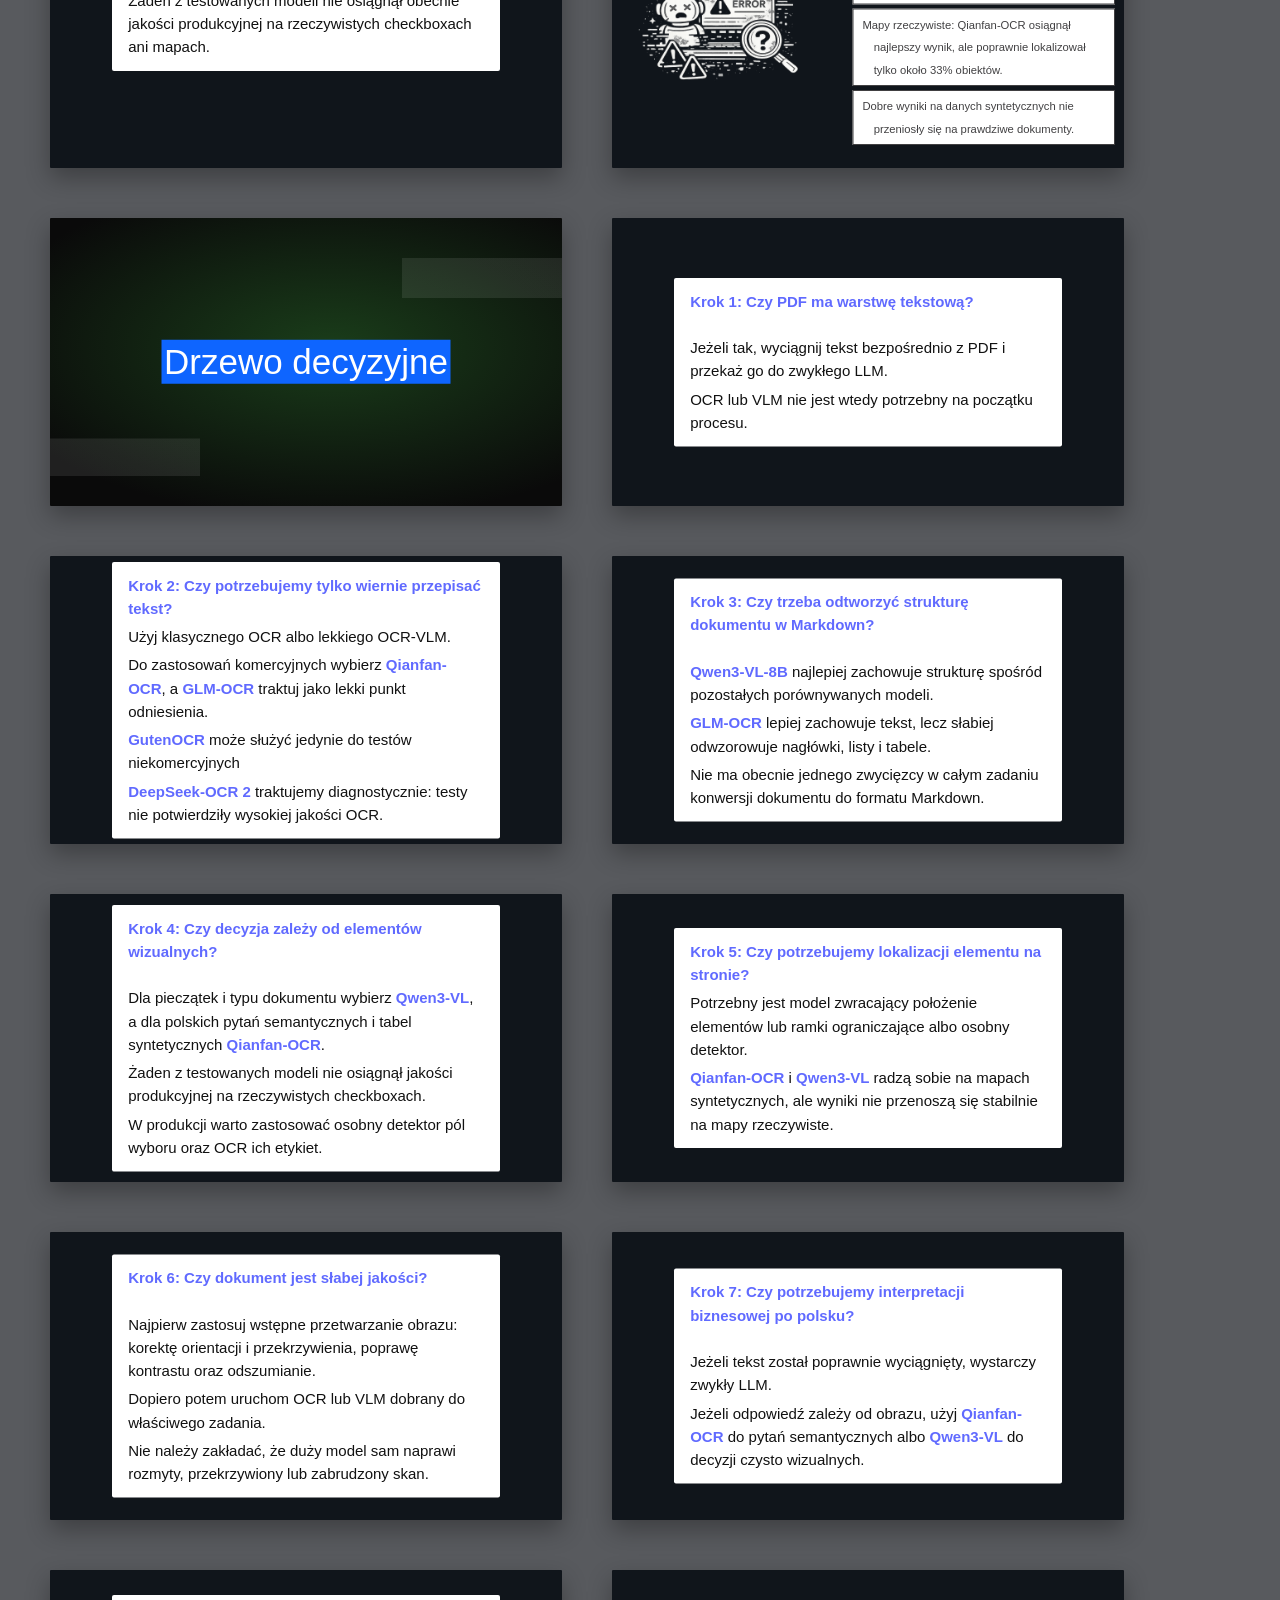
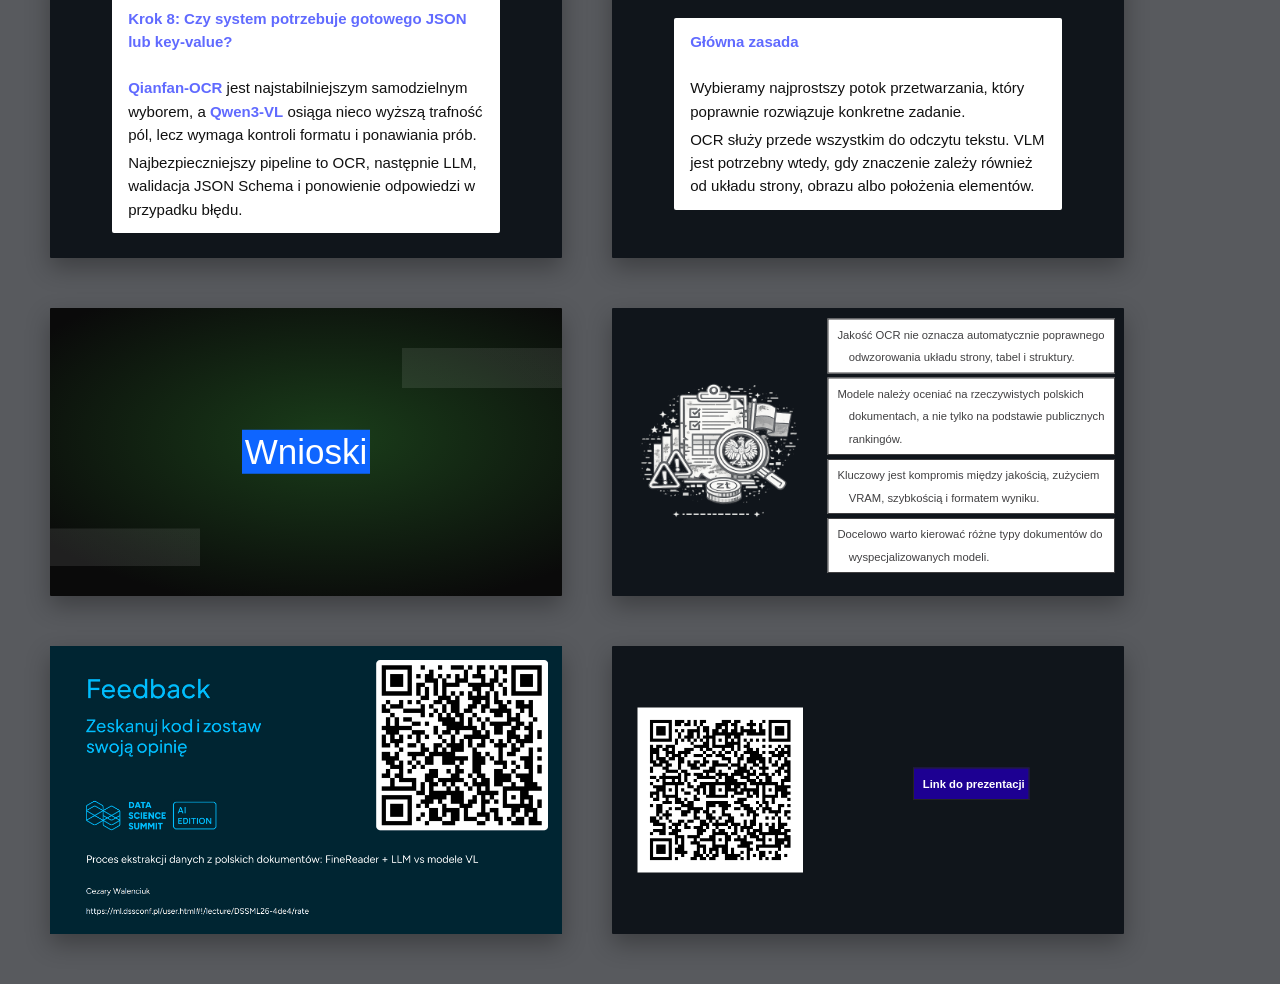
==== commit b89cfca3: "llava" ====
--- a/index.html
+++ b/index.html
@@ -371,7 +371,11 @@
            DeepSeek-OCR 2 jest trudny w konfiguracji
         </span></span>
     </section>
-
+    <section class="slide theme-black">
+        <figure>
+            <img class="cover" src="pictures/LLAVA.png" alt="screenshot" />
+        </figure>
+    </section>
     <!-- //Tutaj tabeleka z modelami i ich cechami -->
     <section class="slide theme-dark tag-darkpurple  decor-corners2">
         <span class="shout colors"><span>
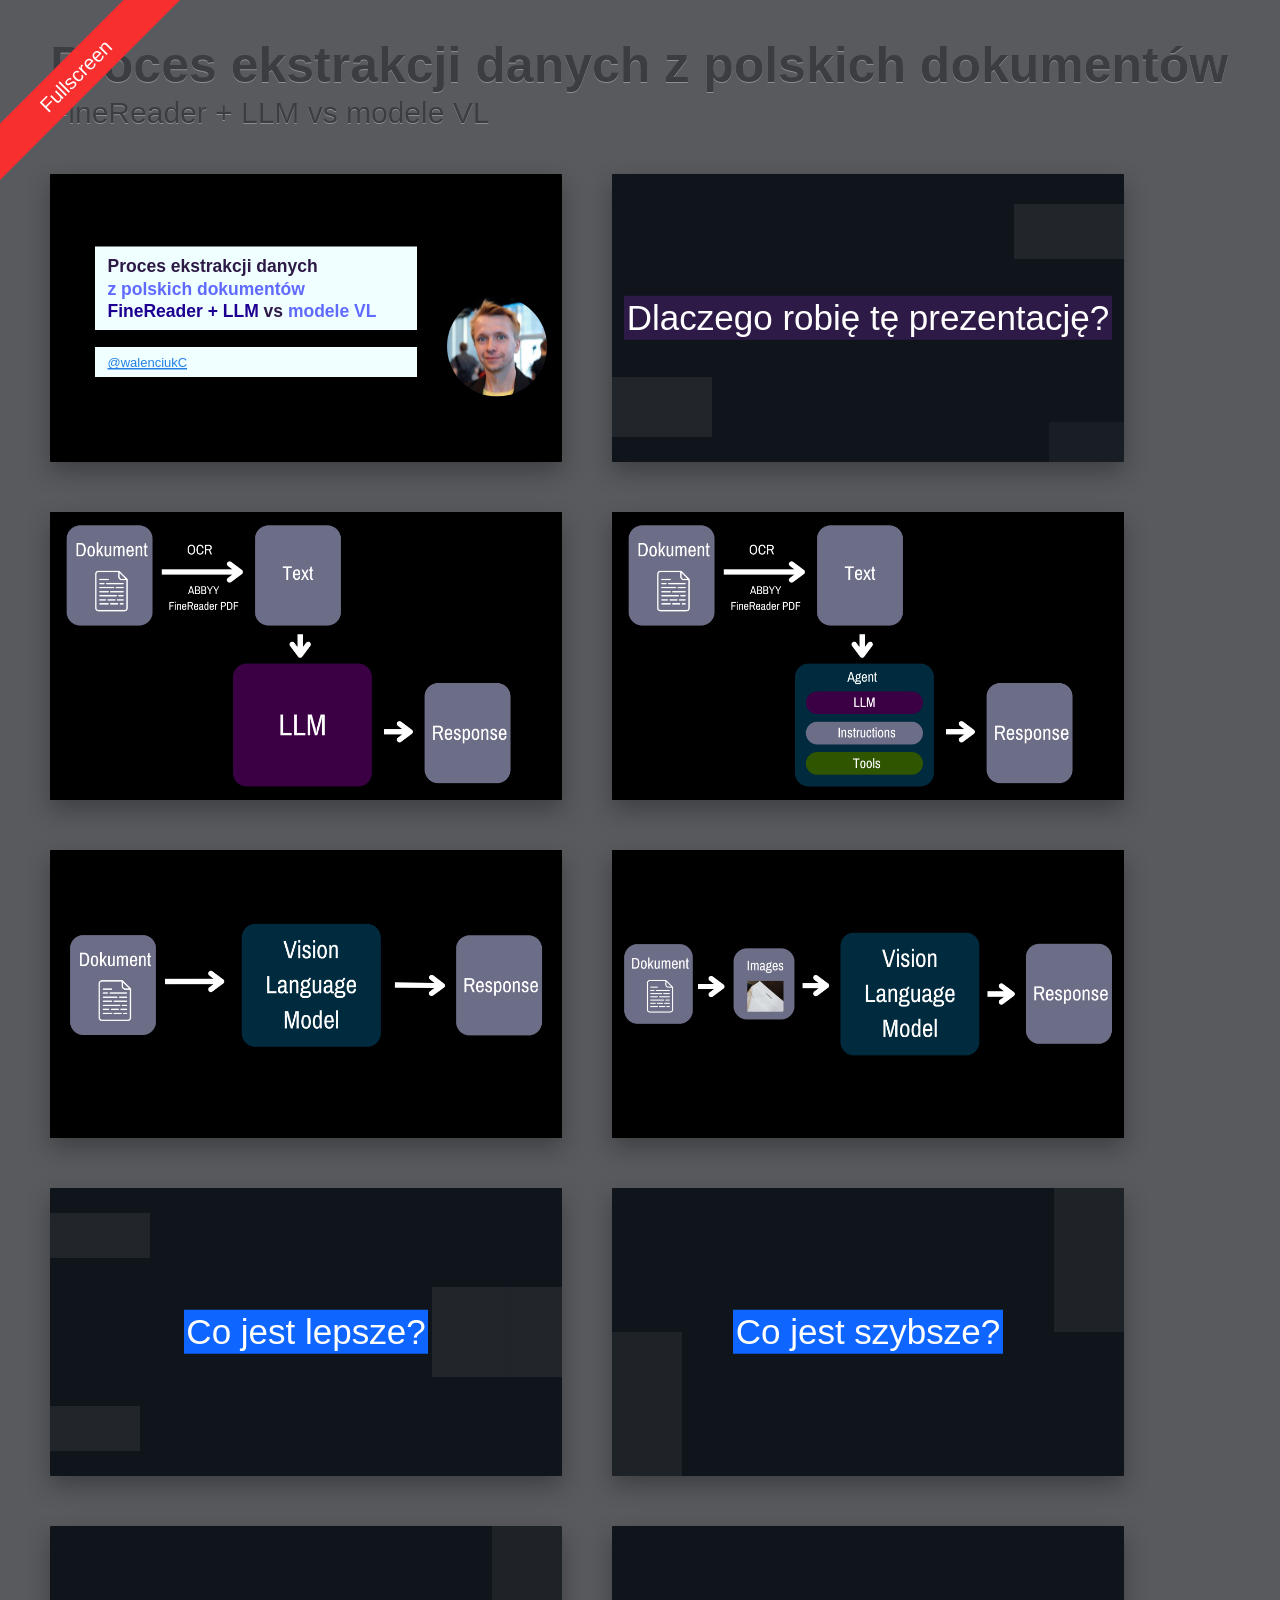
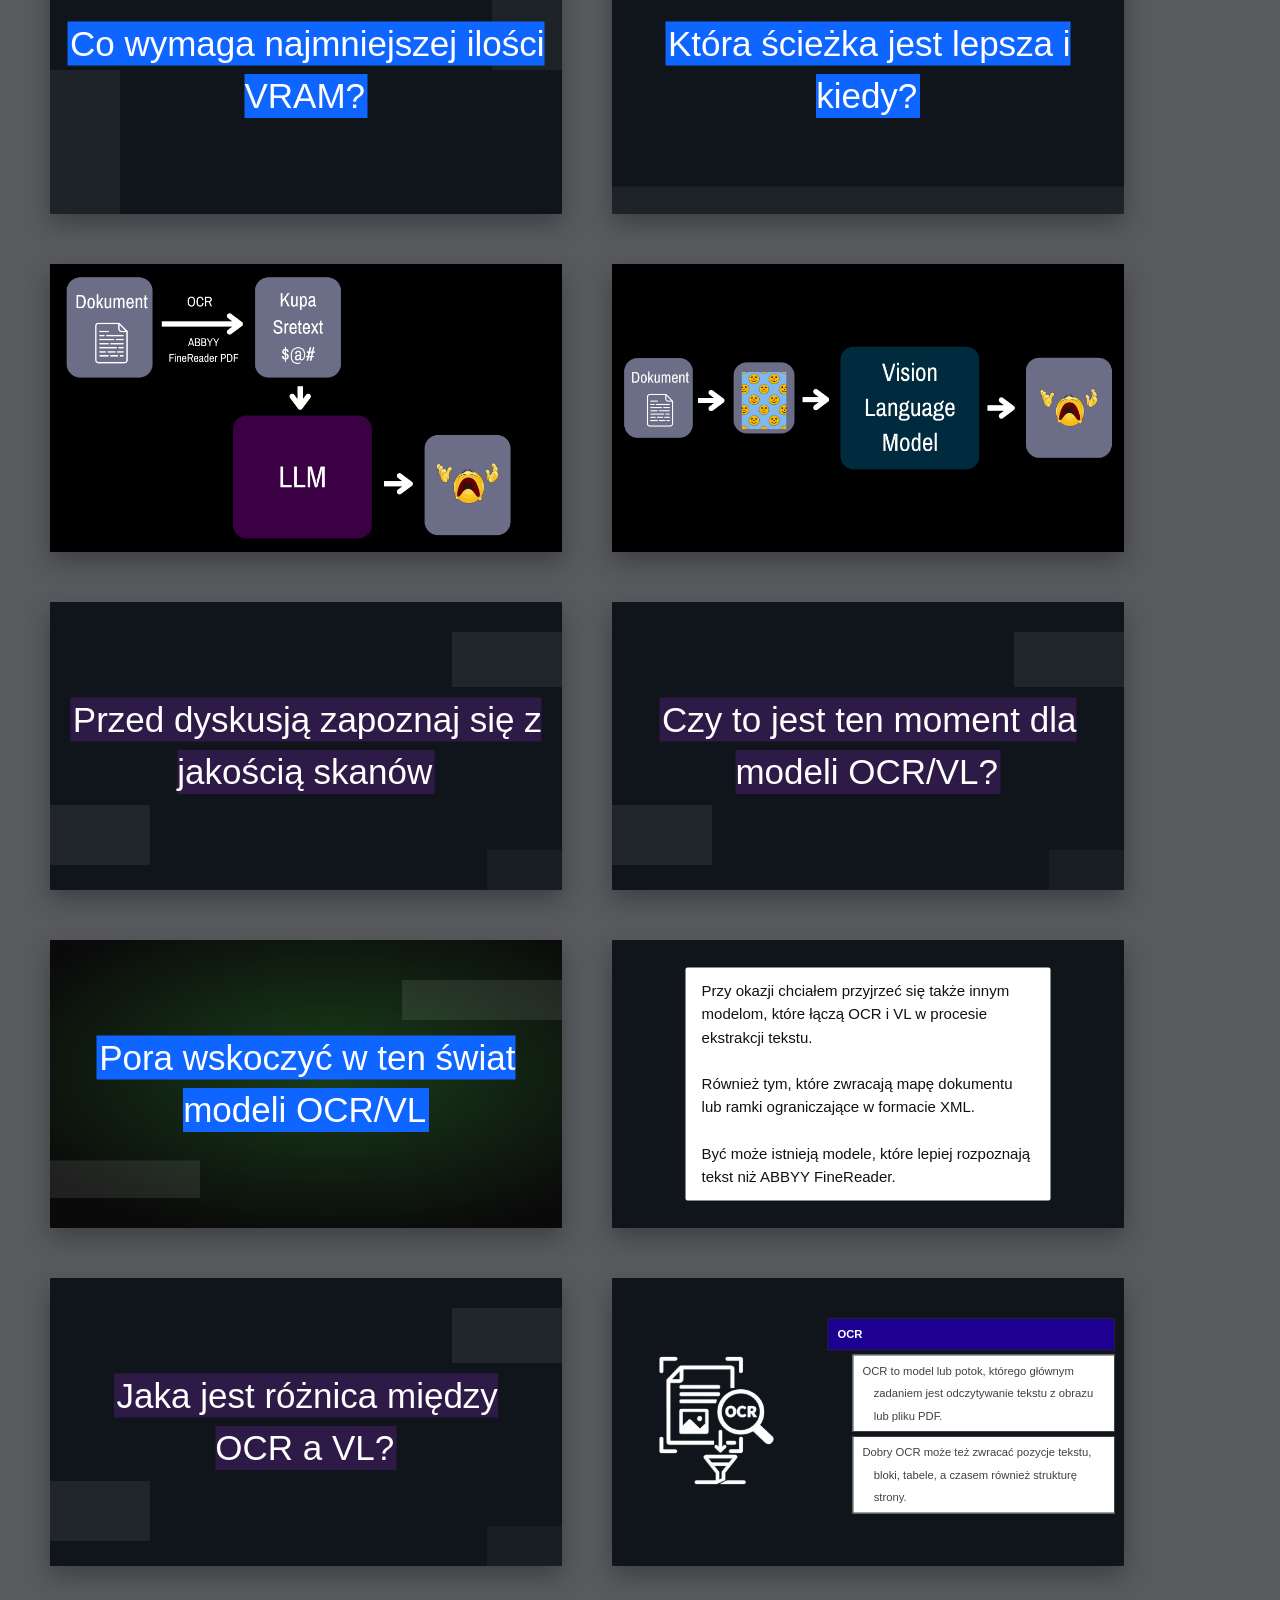
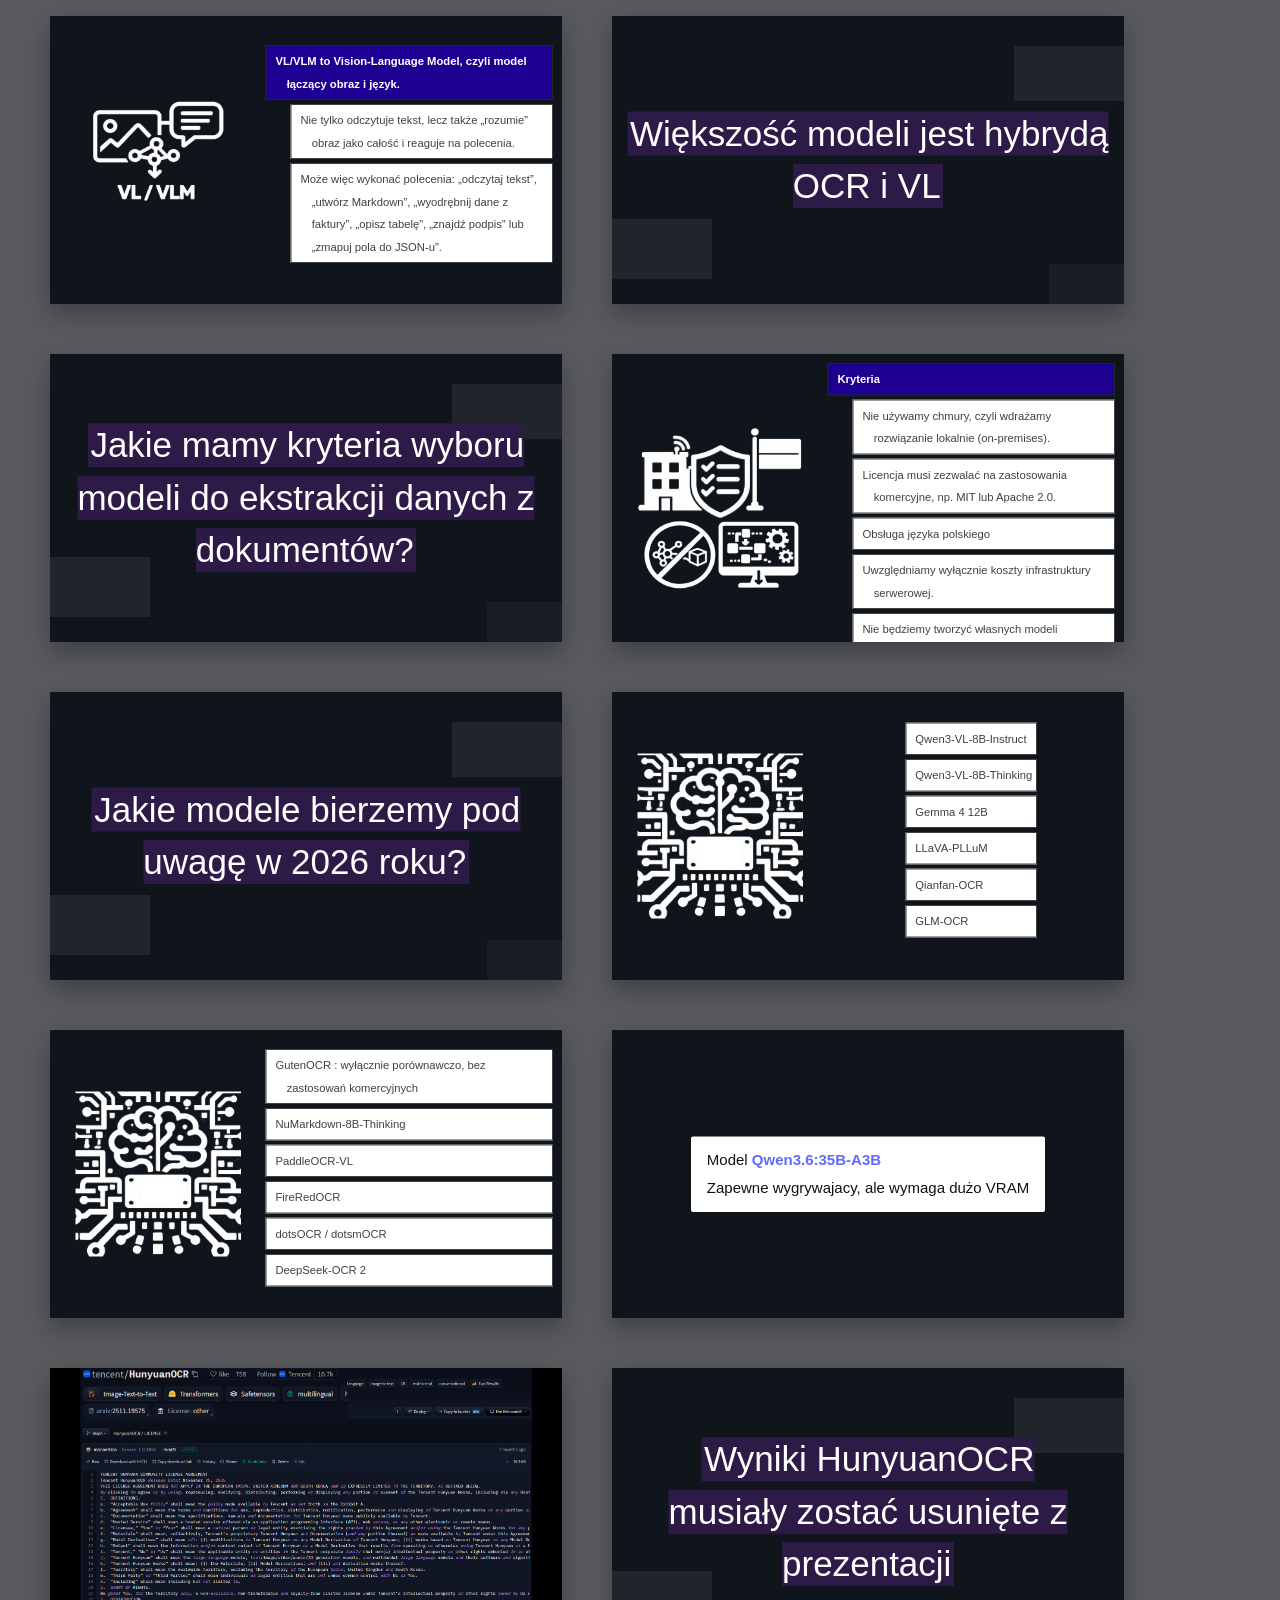
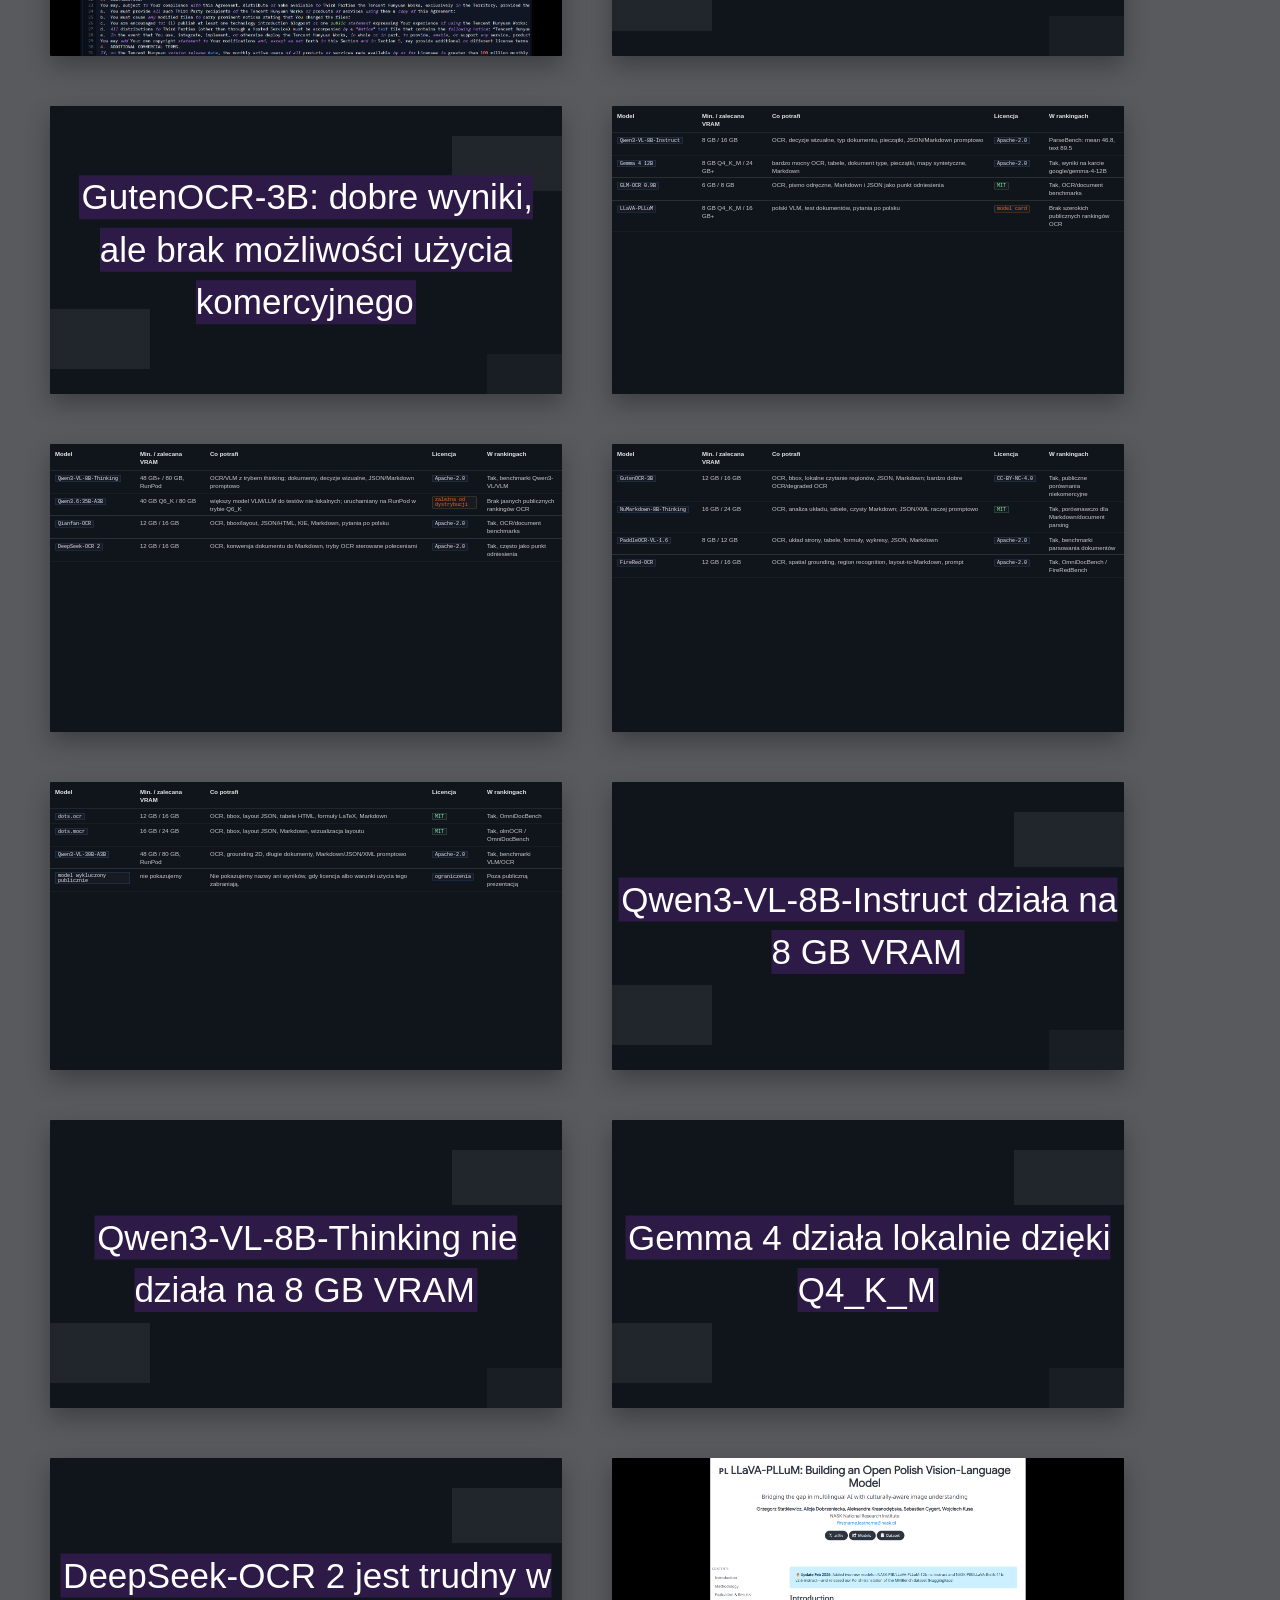
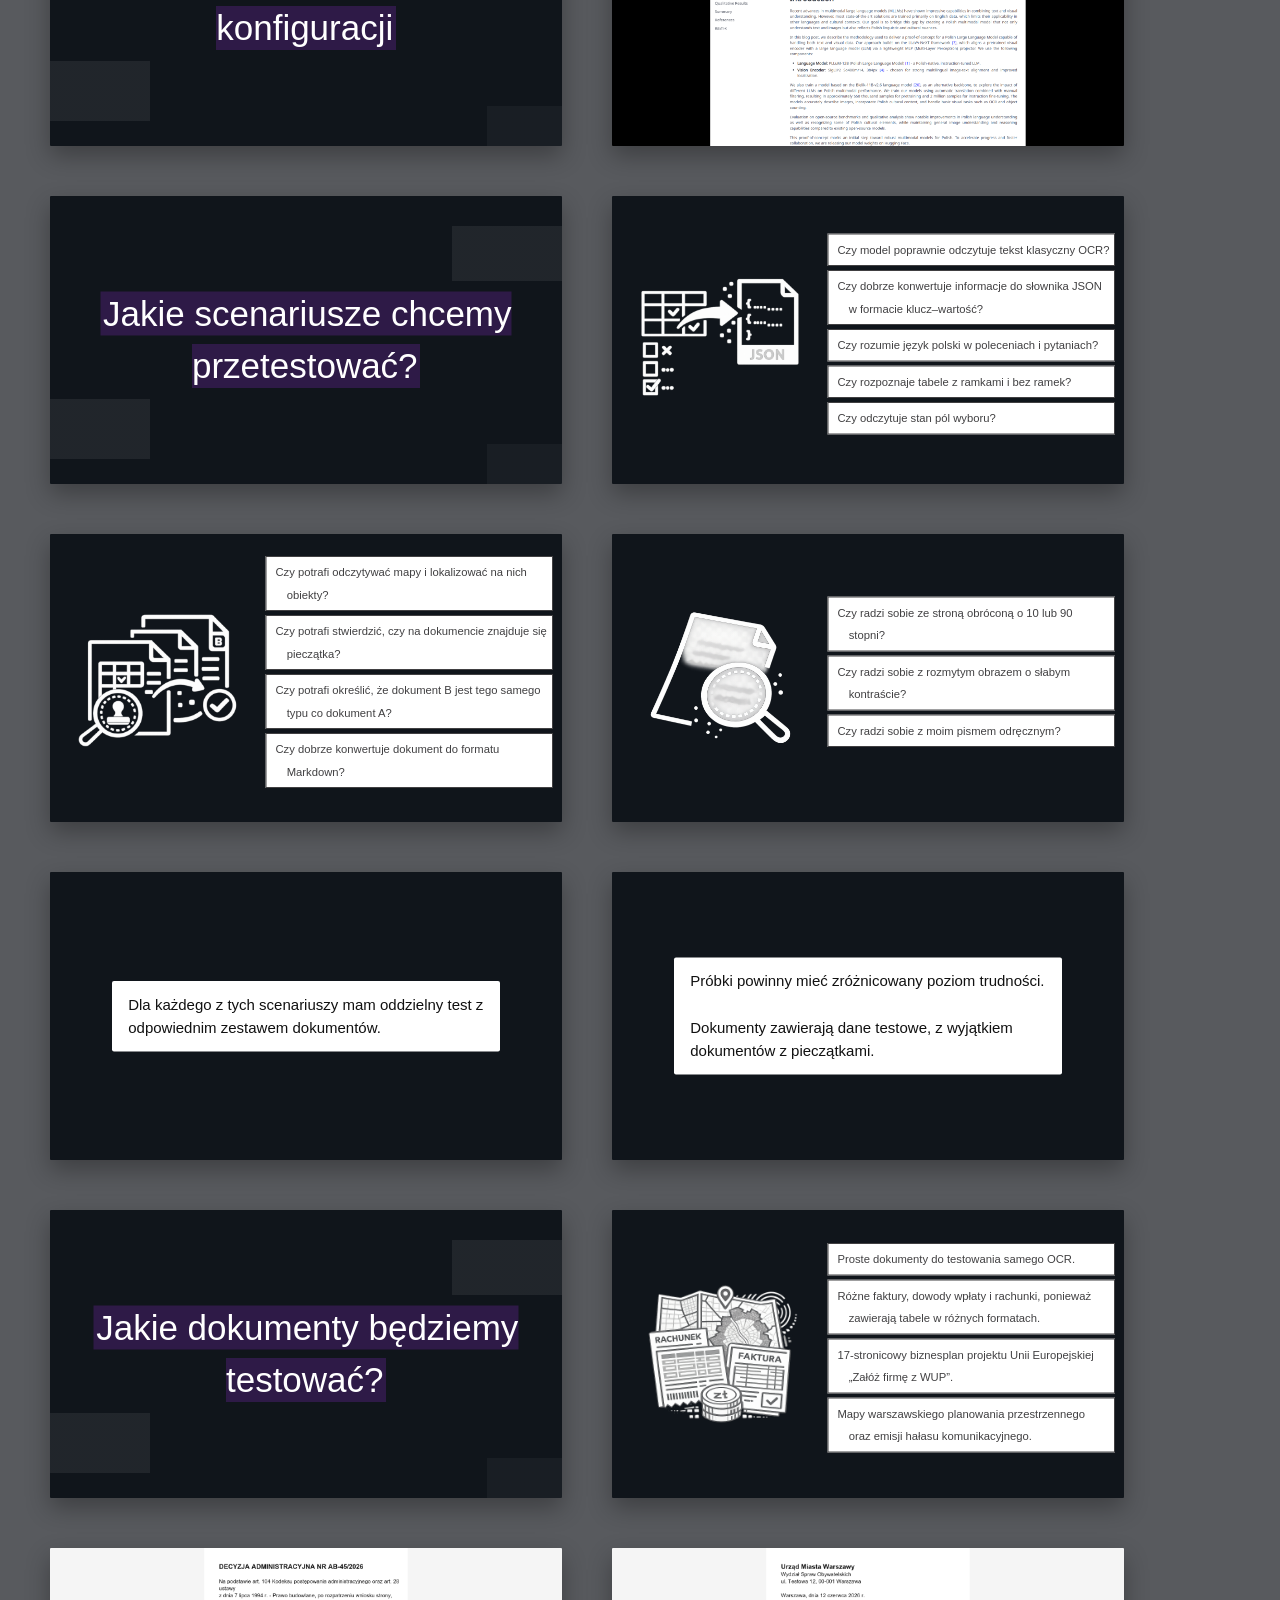
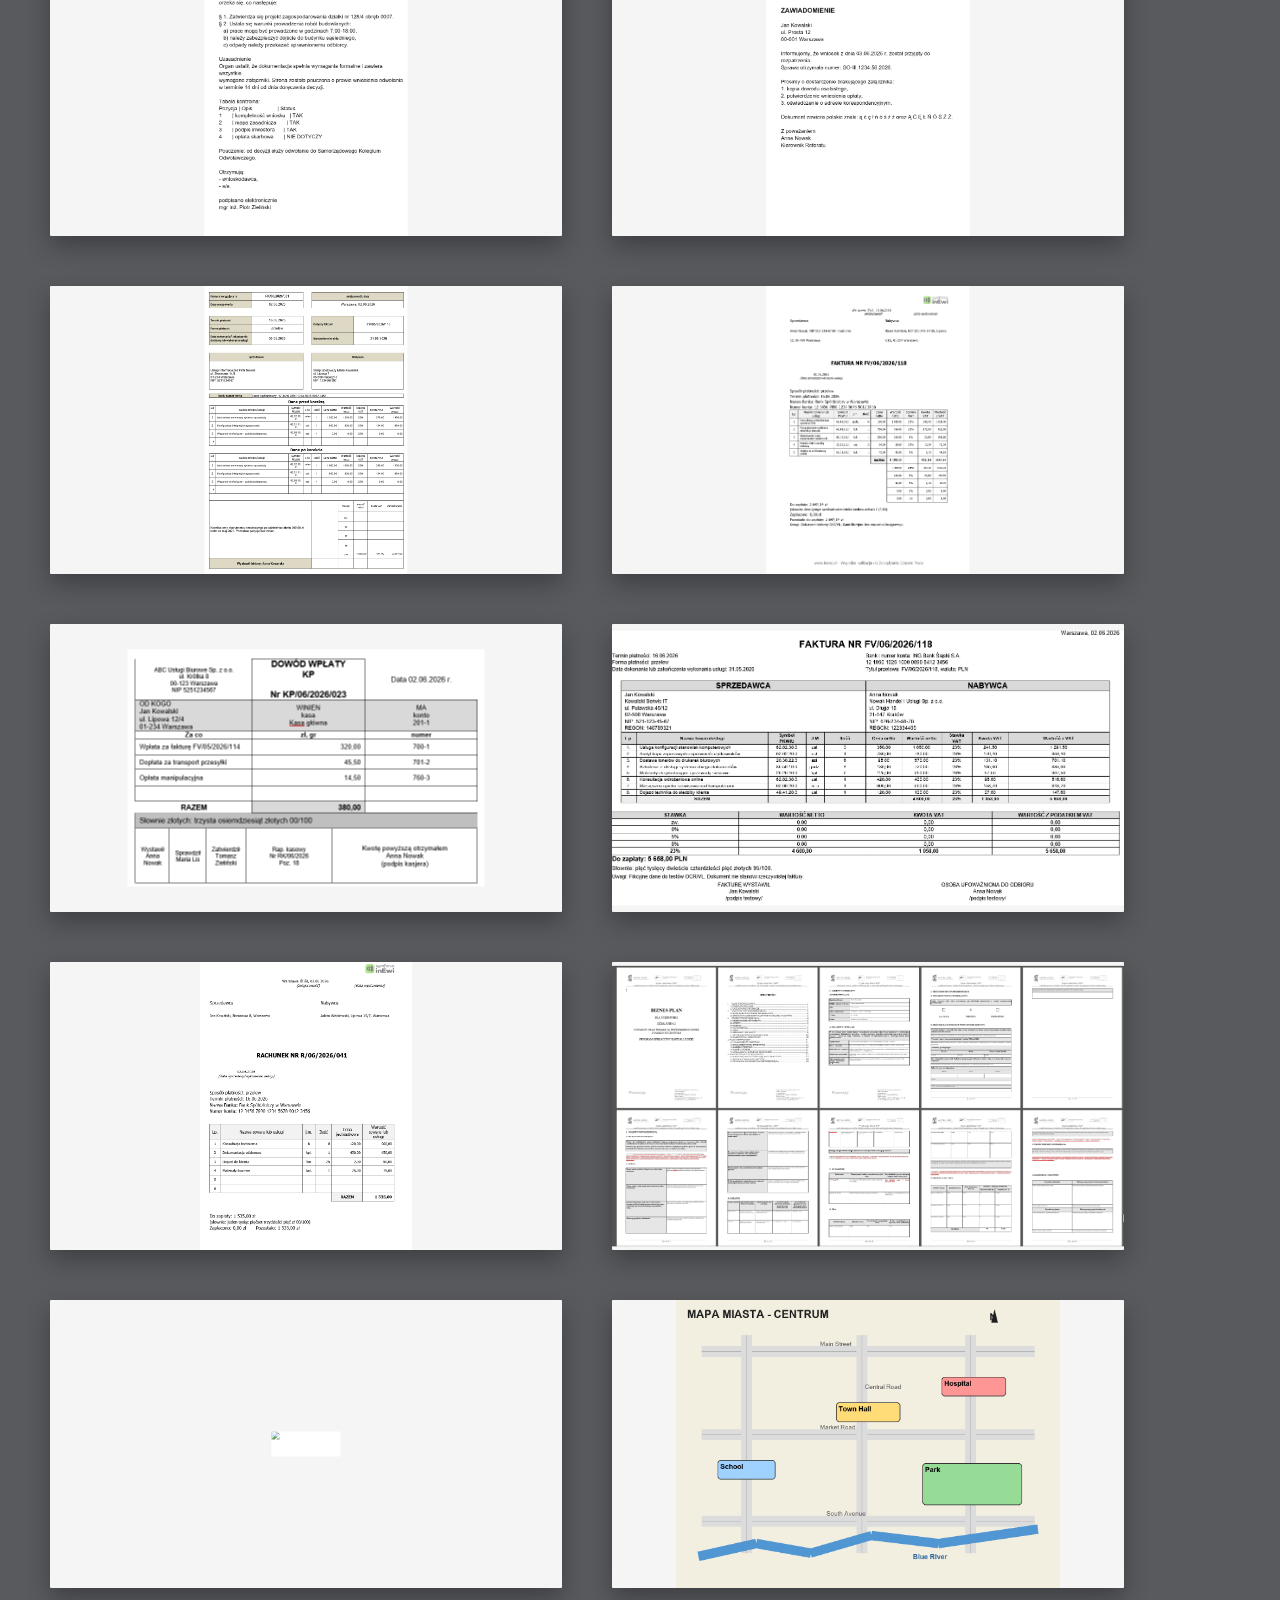
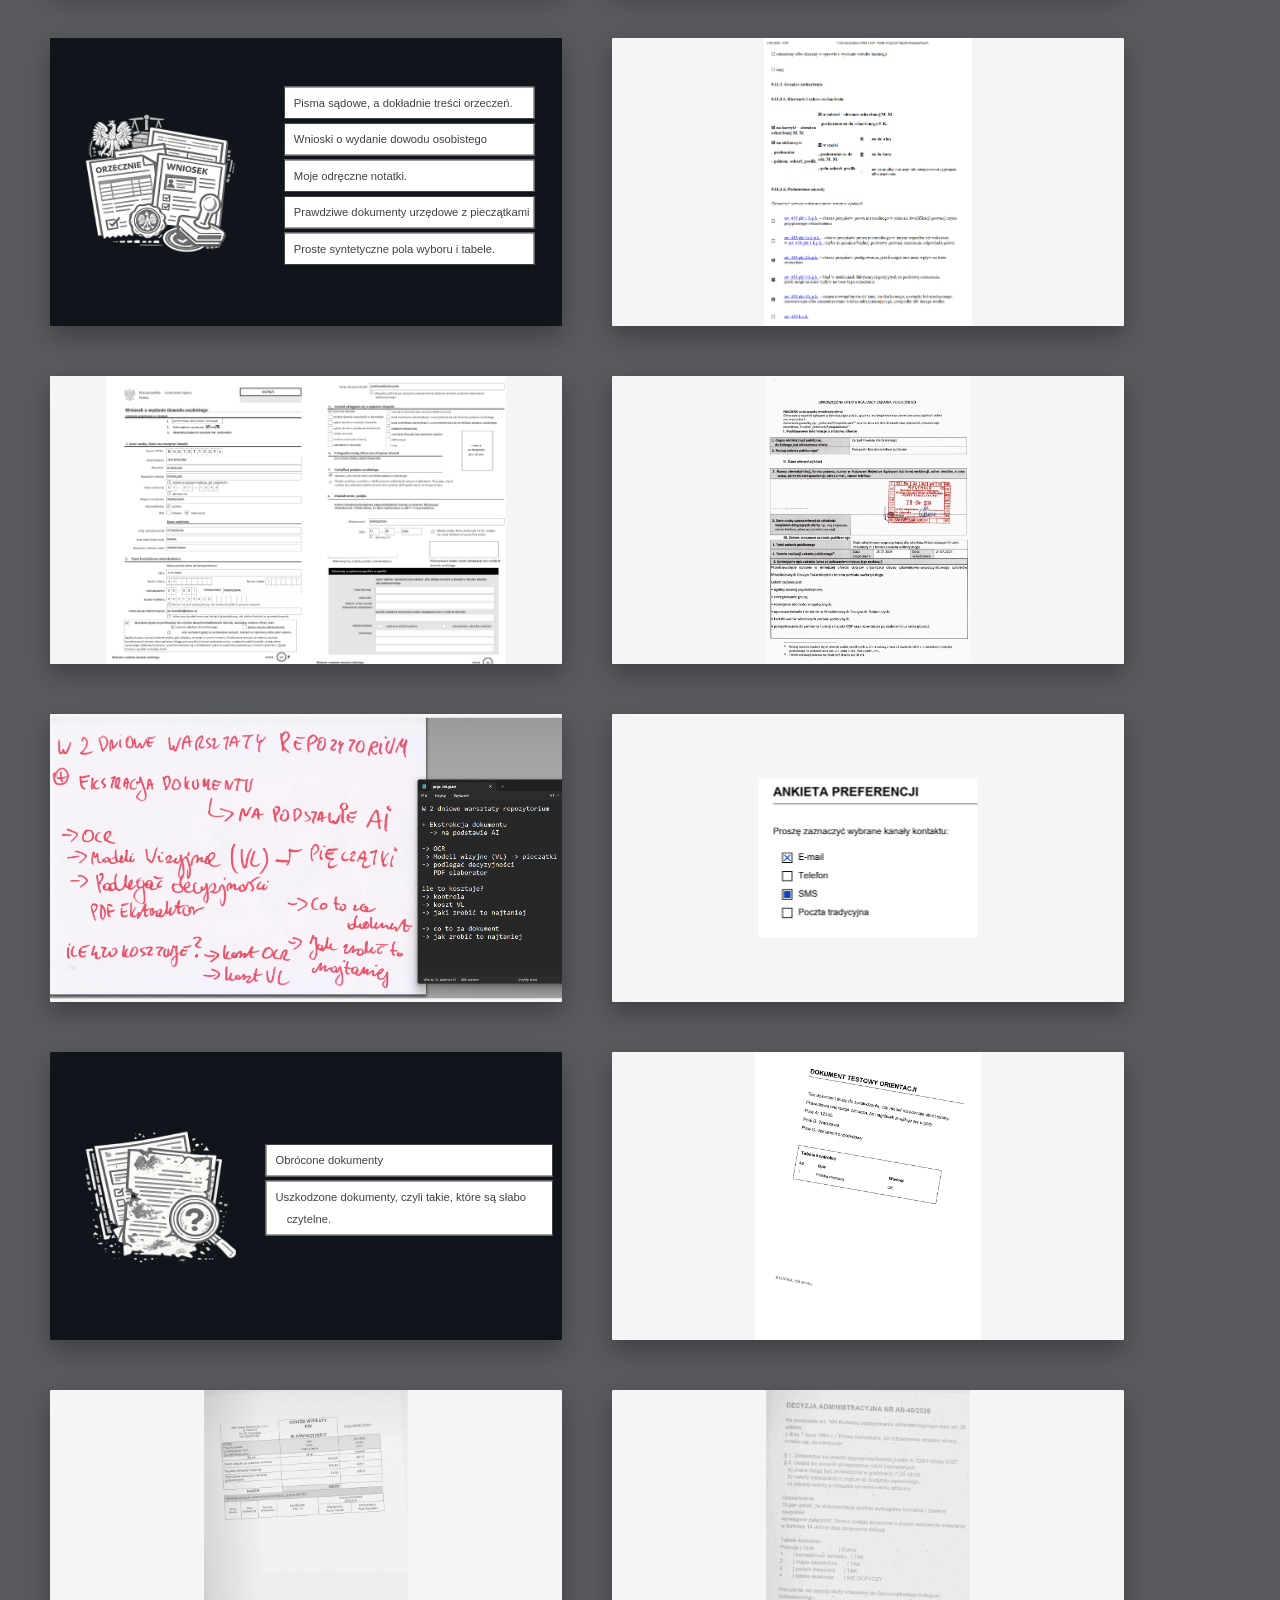
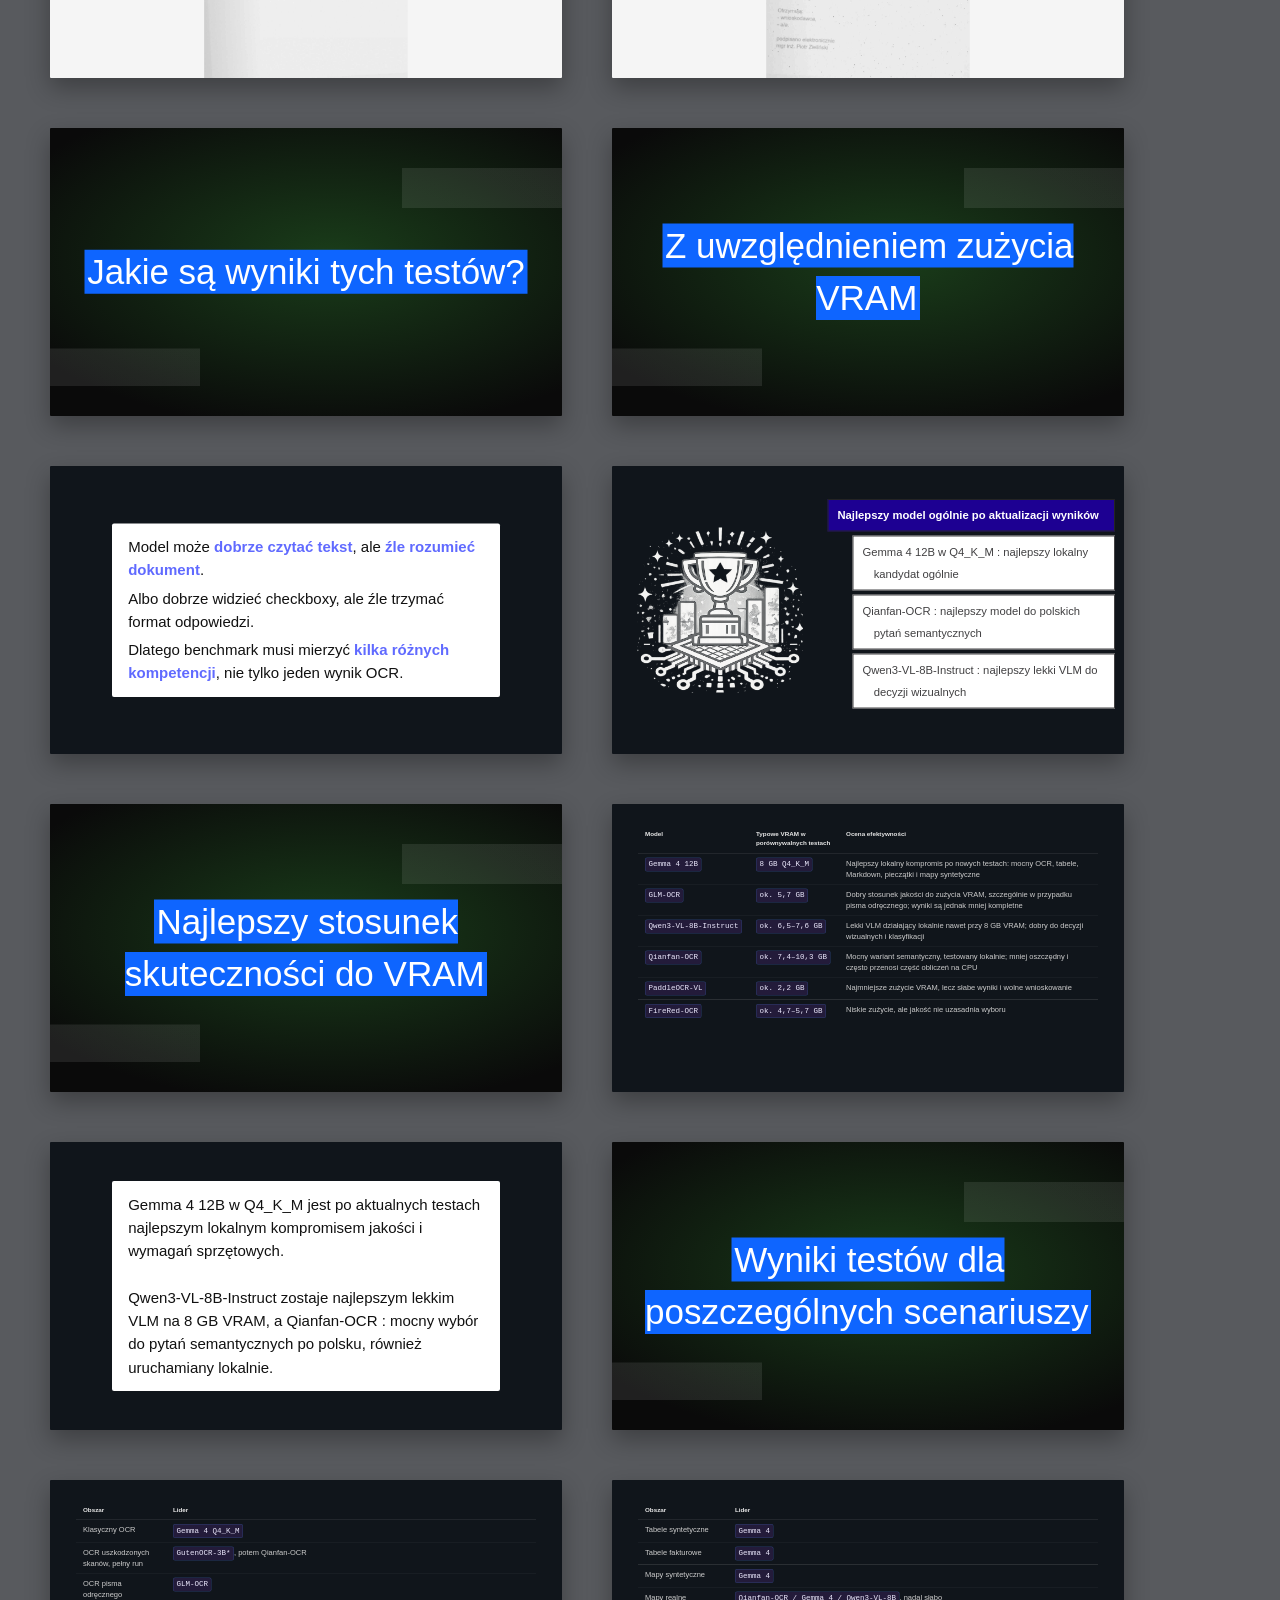
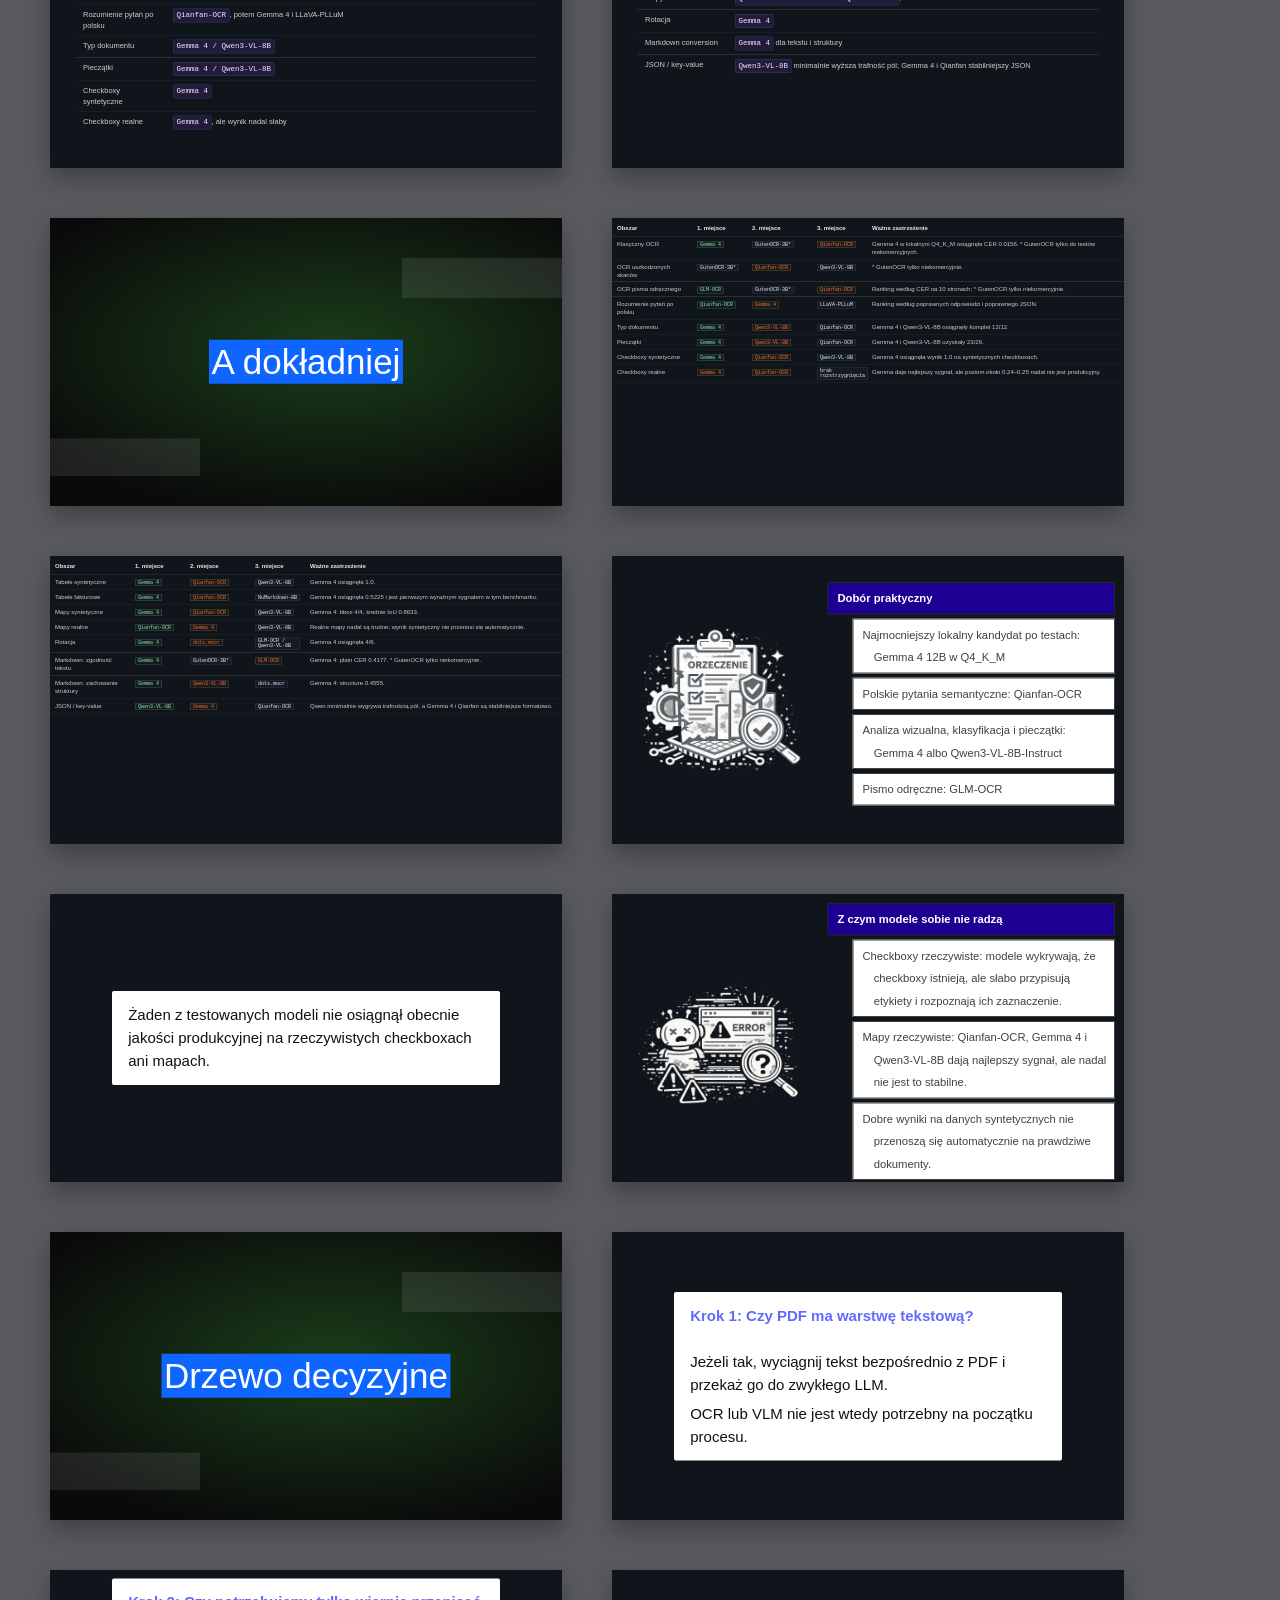
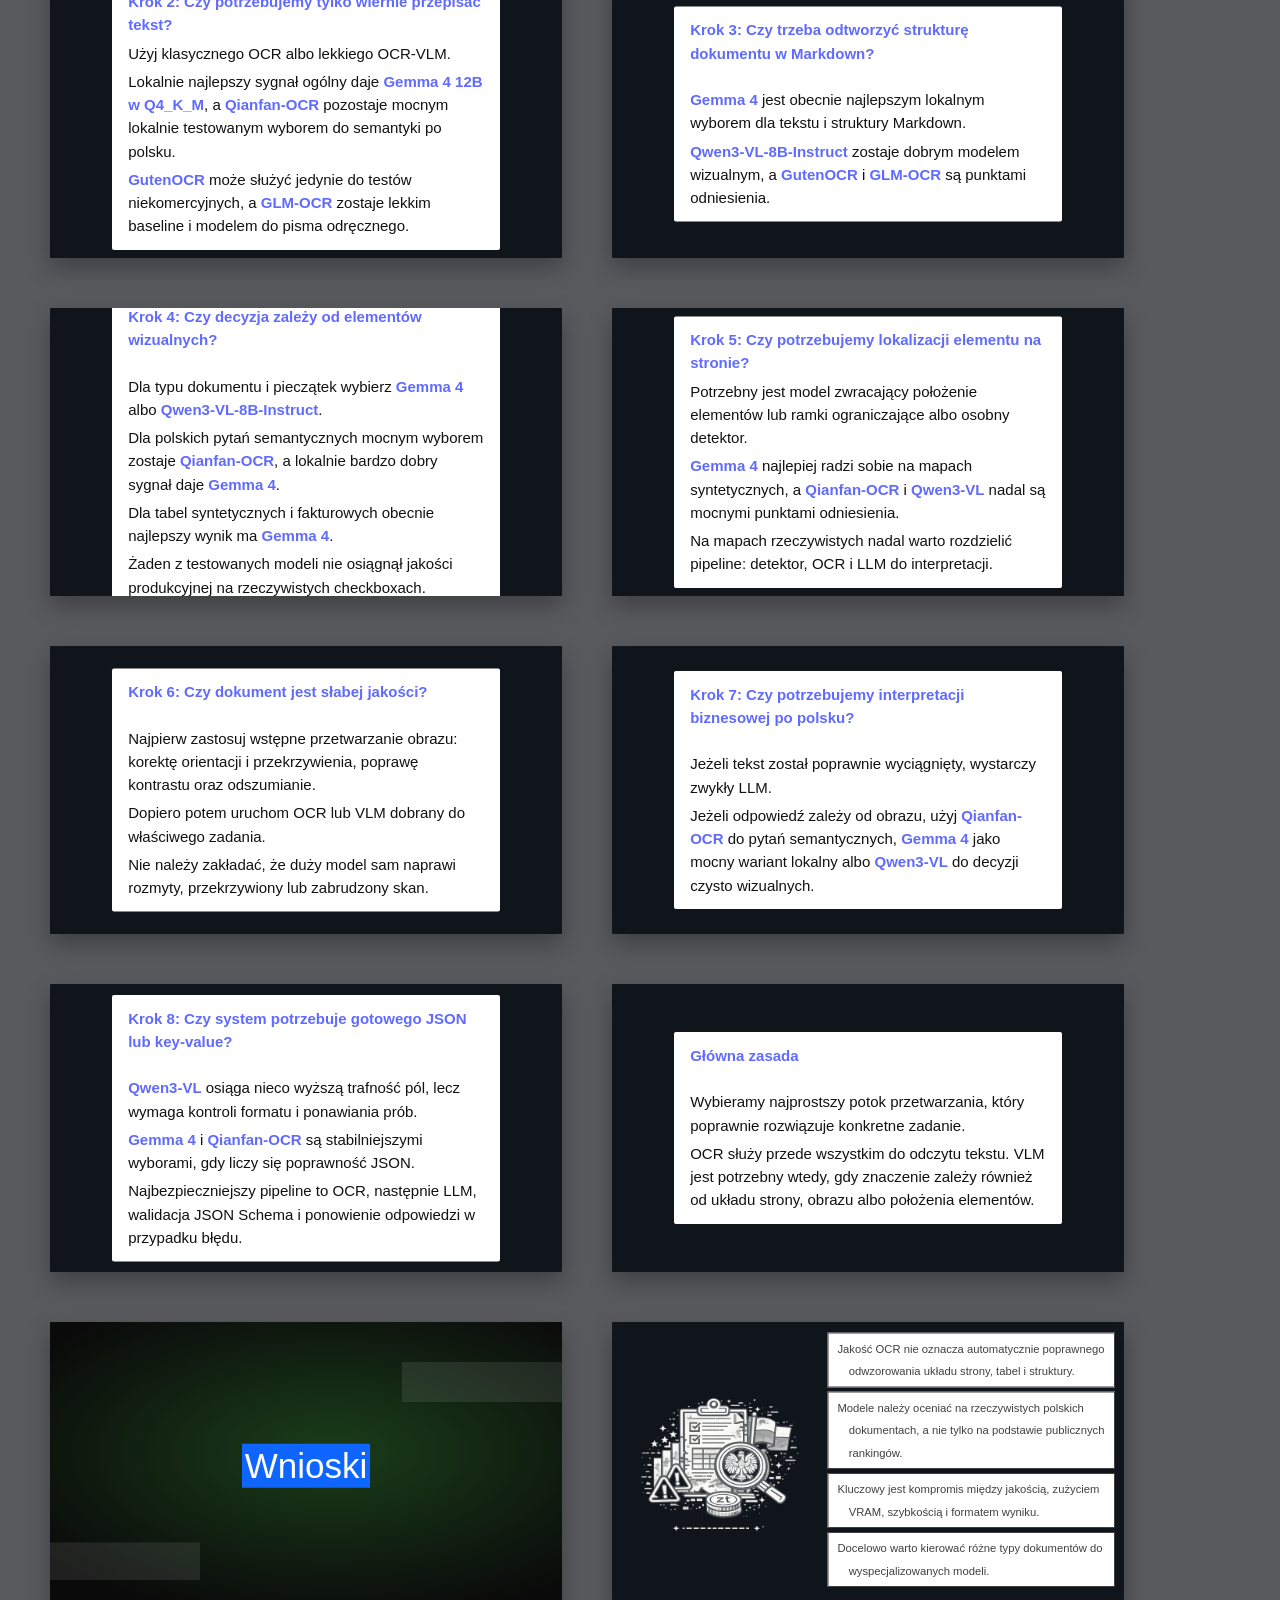
==== commit 1893c805: "Aktualizacja slajdów" ====
--- a/index.html
+++ b/index.html
@@ -224,12 +224,12 @@
             </div>
             <div class="split-text">
                 <ol class="nonumbers">
-                        <li class="next">Qwen3-VL</li>
-                        <li class="next">DeepSeek-OCR 2</li>
+                        <li class="next">Qwen3-VL-8B-Instruct</li>
+                        <li class="next">Qwen3-VL-8B-Thinking</li>
+                        <li class="next">Gemma 4 12B</li>
+                        <li class="next">LLaVA-PLLuM</li>
                         <li class="next">Qianfan-OCR</li>
                         <li class="next">GLM-OCR</li>
-                        <li class="next">GutenOCR — wyłącznie porównawczo, bez zastosowań komercyjnych</li>
-                        <li class="next">NuMarkdown-8B-Thinking</li>        
                 </ol>
             </div>
         </div>
@@ -241,21 +241,29 @@
             </div>
             <div class="split-text">
                 <ol class="nonumbers">
+                        <li class="next">GutenOCR : wyłącznie porównawczo, bez zastosowań komercyjnych</li>
+                        <li class="next">NuMarkdown-8B-Thinking</li>
                         <li class="next">PaddleOCR-VL</li>
                         <li class="next">FireRedOCR</li>
-                        <li class="next">dotsOCR / dotsmOCR</li>    
-                        <li class="next">HunyuanOCR</li>         
-                </ol>
-            </div>
-        </div>
-    </section>
- 
+                        <li class="next">dotsOCR / dotsmOCR</li>
+                        <li class="next">DeepSeek-OCR 2</li>
+                </ol>
+            </div>
+        </div>
+    </section>
+    <section class="slide layout-callout theme-dark">
+      <div class="callout-box" style="max-width:85%">
+        <p>Model <strong>Qwen3.6:35B-A3B</strong></p>
+        <p>Zapewne wygrywajacy, ale wymaga dużo VRAM</p>
+      </div>
+    </section>
+
     <section class="slide theme-black">
         <figure>
             <img class="cover" src="pictures/licencja.png" alt="screenshot" />
         </figure>
     </section>
-        <section class="slide theme-dark tag-darkpurple  decor-corners2">
+            <section class="slide theme-dark tag-darkpurple  decor-corners2">
         <span class="shout colors"><span>
          Wyniki HunyuanOCR <br /> musiały zostać usunięte z prezentacji
         </span></span>
@@ -280,40 +288,143 @@
     </thead>
     <tbody>
       <tr>
+        <td><code class="dt-badge">Qwen3-VL-8B-Instruct</code></td>
+        <td>8 GB / 16 GB</td>
+        <td>OCR, decyzje wizualne, typ dokumentu, pieczątki, JSON/Markdown promptowo</td>
+        <td><code class="dt-badge dt-badge--blue">Apache-2.0</code></td>
+        <td>ParseBench: mean 46.8, text 89.5</td>
+      </tr>
+      <tr>
+        <td><code class="dt-badge">Gemma 4 12B</code></td>
+        <td>8 GB Q4_K_M / 24 GB+</td>
+        <td>bardzo mocny OCR, tabele, dokument type, pieczątki, mapy syntetyczne, Markdown</td>
+        <td><code class="dt-badge dt-badge--blue">Apache-2.0</code></td>
+        <td>Tak, wyniki na karcie google/gemma-4-12B</td>
+      </tr>
+      <tr>
         <td><code class="dt-badge">GLM-OCR 0.9B</code></td>
         <td>6 GB / 8 GB</td>
-        <td>OCR, układ strony, tabele, formuły, schemat JSON, Markdown</td>
+        <td>OCR, pismo odręczne, Markdown i JSON jako punkt odniesienia</td>
         <td><code class="dt-badge dt-badge--green">MIT</code></td>
-        <td>Tak, OmniDocBench / HF evals</td>
+        <td>Tak, OCR/document benchmarks</td>
+      </tr>
+      <tr>
+        <td><code class="dt-badge">LLaVA-PLLuM</code></td>
+        <td>8 GB Q4_K_M / 16 GB+</td>
+        <td>polski VLM, test dokumentów, pytania po polsku</td>
+        <td><code class="dt-badge dt-badge--yellow">model card</code></td>
+        <td>Brak szerokich publicznych rankingów OCR</td>
+      </tr>
+    </tbody>
+  </table>
+
+</section>
+<section class="slide layout-comparison-table theme-dark">
+
+
+  <table class="ct-table ct-table--wide">
+    <thead>
+      <tr>
+        <th style="width:170px">Model</th>
+        <th style="width:140px">Min. / zalecana VRAM</th>
+        <th>Co potrafi</th>
+        <th style="width:110px">Licencja</th>
+        <th style="width:160px">W rankingach</th>
+      </tr>
+    </thead>
+    <tbody>
+      <tr>
+        <td><code class="dt-badge">Qwen3-VL-8B-Thinking</code></td>
+        <td>48 GB+ / 80 GB, RunPod</td>
+        <td>OCR/VLM z trybem thinking; dokumenty, decyzje wizualne, JSON/Markdown promptowo</td>
+        <td><code class="dt-badge dt-badge--blue">Apache-2.0</code></td>
+        <td>Tak, benchmarki Qwen3-VL/VLM</td>
+      </tr>
+      <tr>
+        <td><code class="dt-badge">Qwen3.6:35B-A3B</code></td>
+        <td>40 GB Q6_K / 80 GB</td>
+        <td>większy model VLM/LLM do testów nie-lokalnych; uruchamiany na RunPod w trybie Q6_K</td>
+        <td><code class="dt-badge dt-badge--yellow">zależna od dystrybucji</code></td>
+        <td>Brak jasnych publicznych rankingów OCR</td>
+      </tr>
+      <tr>
+        <td><code class="dt-badge">Qianfan-OCR</code></td>
+        <td>12 GB / 16 GB</td>
+        <td>OCR, bbox/layout, JSON/HTML, KIE, Markdown, pytania po polsku</td>
+        <td><code class="dt-badge dt-badge--blue">Apache-2.0</code></td>
+        <td>Tak, OCR/document benchmarks</td>
+      </tr>
+      <tr>
+        <td><code class="dt-badge">DeepSeek-OCR 2</code></td>
+        <td>12 GB / 16 GB</td>
+        <td>OCR, konwersja dokumentu do Markdown, tryby OCR sterowane poleceniami</td>
+        <td><code class="dt-badge dt-badge--blue">Apache-2.0</code></td>
+        <td>Tak, często jako punkt odniesienia</td>
+      </tr>
+    </tbody>
+  </table>
+
+</section>
+<section class="slide layout-comparison-table theme-dark">
+
+
+  <table class="ct-table ct-table--wide">
+    <thead>
+      <tr>
+        <th style="width:170px">Model</th>
+        <th style="width:140px">Min. / zalecana VRAM</th>
+        <th>Co potrafi</th>
+        <th style="width:110px">Licencja</th>
+        <th style="width:160px">W rankingach</th>
+      </tr>
+    </thead>
+    <tbody>
+      <tr>
+        <td><code class="dt-badge dt-badge--red">GutenOCR-3B</code></td>
+        <td>12 GB / 16 GB</td>
+        <td>OCR, bbox, lokalne czytanie regionów, JSON, Markdown; bardzo dobre OCR/degraded OCR</td>
+        <td><code class="dt-badge dt-badge--red">CC-BY-NC-4.0</code></td>
+        <td>Tak, publiczne porównania niekomercyjne</td>
+      </tr>
+      <tr>
+        <td><code class="dt-badge">NuMarkdown-8B-Thinking</code></td>
+        <td>16 GB / 24 GB</td>
+        <td>OCR, analiza układu, tabele, czysty Markdown; JSON/XML raczej promptowo</td>
+        <td><code class="dt-badge dt-badge--green">MIT</code></td>
+        <td>Tak, porównawczo dla Markdown/document parsing</td>
       </tr>
       <tr>
         <td><code class="dt-badge">PaddleOCR-VL-1.6</code></td>
         <td>8 GB / 12 GB</td>
         <td>OCR, układ strony, tabele, formuły, wykresy, JSON, Markdown</td>
         <td><code class="dt-badge dt-badge--blue">Apache-2.0</code></td>
-        <td>Tak, bardzo dobre wyniki w parsowaniu dokumentów</td>
-      </tr>
-      <tr>
-        <td><code class="dt-badge">DeepSeek-OCR 2 3B</code></td>
+        <td>Tak, benchmarki parsowania dokumentów</td>
+      </tr>
+      <tr>
+        <td><code class="dt-badge">FireRed-OCR</code></td>
         <td>12 GB / 16 GB</td>
-        <td>OCR, konwersja dokumentu do Markdown, tryby OCR sterowane poleceniami; bez jawnych ramek i układu w wyniku</td>
+        <td>OCR, spatial grounding, region recognition, layout-to-Markdown, prompt</td>
         <td><code class="dt-badge dt-badge--blue">Apache-2.0</code></td>
-        <td>Tak, często jako punkt odniesienia</td>
-      </tr>
-      <tr>
-        <td><code class="dt-badge dt-badge--red">GutenOCR-3B</code></td>
-        <td>12 GB / 16 GB</td>
-        <td>OCR, bbox, lokalne czytanie regionów, JSON, Markdown</td>
-        <td><code class="dt-badge dt-badge--red">CC-BY-NC-4.0</code></td>
-        <td>Tylko testy i porównania niekomercyjne</td>
-      </tr>
-      <tr>
-        <td><code class="dt-badge">Qianfan-OCR</code></td>
-        <td>12 GB / 16 GB</td>
-        <td>OCR, bbox/layout, JSON/HTML, KIE, Markdown</td>
-        <td><code class="dt-badge dt-badge--blue">Apache-2.0</code></td>
-        <td>Tak, OCR/document benchmarks</td>
-      </tr>
+        <td>Tak, OmniDocBench / FireRedBench</td>
+      </tr>
+    </tbody>
+  </table>
+
+</section>
+<section class="slide layout-comparison-table theme-dark">
+
+
+  <table class="ct-table ct-table--wide">
+    <thead>
+      <tr>
+        <th style="width:170px">Model</th>
+        <th style="width:140px">Min. / zalecana VRAM</th>
+        <th>Co potrafi</th>
+        <th style="width:110px">Licencja</th>
+        <th style="width:160px">W rankingach</th>
+      </tr>
+    </thead>
+    <tbody>
       <tr>
         <td><code class="dt-badge">dots.ocr</code></td>
         <td>12 GB / 16 GB</td>
@@ -322,20 +433,6 @@
         <td>Tak, OmniDocBench</td>
       </tr>
       <tr>
-        <td><code class="dt-badge">FireRed-OCR</code></td>
-        <td>12 GB / 16 GB</td>
-        <td>OCR, spatial grounding, region recognition, layout-to-Markdown, prompt</td>
-        <td><code class="dt-badge dt-badge--blue">Apache-2.0</code></td>
-        <td>Tak, OmniDocBench / FireRedBench</td>
-      </tr>
-      <tr>
-        <td><code class="dt-badge">Qwen3-VL-8B-Instruct</code></td>
-        <td>16 GB / 24 GB</td>
-        <td>OCR, grounding 2D, prompt, Markdown/JSON/XML promptowo</td>
-        <td><code class="dt-badge dt-badge--blue">Apache-2.0</code></td>
-        <td>Tak, benchmarki VLM/OCR</td>
-      </tr>
-      <tr>
         <td><code class="dt-badge">dots.mocr</code></td>
         <td>16 GB / 24 GB</td>
         <td>OCR, bbox, layout JSON, Markdown, wizualizacja layoutu</td>
@@ -343,19 +440,19 @@
         <td>Tak, olmOCR / OmniDocBench</td>
       </tr>
       <tr>
-        <td><code class="dt-badge">NuMarkdown-8B-Thinking</code></td>
-        <td>16 GB / 24 GB</td>
-        <td>OCR, analiza układu, tabele, czysty Markdown; JSON/XML raczej promptowo</td>
-        <td><code class="dt-badge dt-badge--green">MIT</code></td>
-        <td>Tak, Markdown/document arena</td>
-      </tr>
-      <tr>
         <td><code class="dt-badge">Qwen3-VL-30B-A3B</code></td>
         <td>48 GB / 80 GB, RunPod</td>
         <td>OCR, grounding 2D, długie dokumenty, Markdown/JSON/XML promptowo</td>
         <td><code class="dt-badge dt-badge--blue">Apache-2.0</code></td>
         <td>Tak, benchmarki VLM/OCR</td>
       </tr>
+      <tr>
+        <td><code class="dt-badge dt-badge--red">model wykluczony publicznie</code></td>
+        <td>nie pokazujemy</td>
+        <td>Nie pokazujemy nazwy ani wyników, gdy licencja albo warunki użycia tego zabraniają.</td>
+        <td><code class="dt-badge dt-badge--red">ograniczenia</code></td>
+        <td>Poza publiczną prezentacją</td>
+      </tr>
     </tbody>
   </table>
 
@@ -363,7 +460,17 @@
 
     <section class="slide theme-dark tag-darkpurple  decor-corners2">
         <span class="shout colors"><span>
-           Qwen3-VL-8B działa na 8 GB VRAM
+           Qwen3-VL-8B-Instruct działa na 8 GB VRAM
+        </span></span>
+    </section>
+    <section class="slide theme-dark tag-darkpurple  decor-corners2">
+        <span class="shout colors"><span>
+           Qwen3-VL-8B-Thinking nie działa na 8 GB VRAM
+        </span></span>
+    </section>
+    <section class="slide theme-dark tag-darkpurple  decor-corners2">
+        <span class="shout colors"><span>
+           Gemma 4 działa lokalnie dzięki Q4_K_M
         </span></span>
     </section>
     <section class="slide theme-dark tag-darkpurple  decor-corners2">
@@ -603,10 +710,11 @@
             </div>
             <div class="split-text">
                 <ol class="nonumbers">
-                    <li class="bold2">Najlepszy model ogólnie po uśrednieniu wszystkich zastosowań</li>
+                    <li class="bold2">Najlepszy model ogólnie po aktualizacji wyników</li>
                     <ol class="nonumbers">
-                        <li class="next">Qianfan-OCR</li>
-                        <li class="next">Qwen3-VL-8B</li>
+                        <li class="next">Gemma 4 12B w Q4_K_M : najlepszy lokalny kandydat ogólnie</li>
+                        <li class="next">Qianfan-OCR : najlepszy model do polskich pytań semantycznych</li>
+                        <li class="next">Qwen3-VL-8B-Instruct : najlepszy lekki VLM do decyzji wizualnych</li>
                     </ol>
                 </ol>
             </div>
@@ -636,19 +744,24 @@
     </thead>
     <tbody>
       <tr>
+        <td><code class="dt-badge">Gemma 4 12B</code></td>
+        <td><code class="dt-badge dt-badge--green">8 GB Q4_K_M</code></td>
+        <td>Najlepszy lokalny kompromis po nowych testach: mocny OCR, tabele, Markdown, pieczątki i mapy syntetyczne</td>
+      </tr>
+      <tr>
         <td><code class="dt-badge">GLM-OCR</code></td>
         <td><code class="dt-badge dt-badge--green">ok. 5,7 GB</code></td>
         <td>Dobry stosunek jakości do zużycia VRAM, szczególnie w przypadku pisma odręcznego; wyniki są jednak mniej kompletne</td>
       </tr>
       <tr>
-        <td><code class="dt-badge">Qwen3-VL-8B</code></td>
+        <td><code class="dt-badge">Qwen3-VL-8B-Instruct</code></td>
         <td><code class="dt-badge dt-badge--yellow">ok. 6,5–7,6 GB</code></td>
-        <td>Najlepszy, bardziej uniwersalny VLM, działający lokalnie nawet przy 8 GB VRAM</td>
+        <td>Lekki VLM działający lokalnie nawet przy 8 GB VRAM; dobry do decyzji wizualnych i klasyfikacji</td>
       </tr>
       <tr>
         <td><code class="dt-badge">Qianfan-OCR</code></td>
         <td><code class="dt-badge dt-badge--red">ok. 7,4–10,3 GB</code></td>
-        <td>Najbardziej wszechstronny pod względem jakości, ale mniej oszczędny i często przenosi część obliczeń na CPU</td>
+        <td>Mocny wariant semantyczny, testowany lokalnie; mniej oszczędny i często przenosi część obliczeń na CPU</td>
       </tr>
       <tr>
         <td><code class="dt-badge">PaddleOCR-VL</code></td>
@@ -666,9 +779,9 @@
 </section>
     <section class="slide layout-callout theme-dark">
       <div class="callout-box" style="max-width:85%">
-        <p>GLM-OCR oferuje dobry stosunek jakości do zużycia VRAM, szczególnie w przypadku pisma odręcznego.
+        <p>Gemma 4 12B w Q4_K_M jest po aktualnych testach najlepszym lokalnym kompromisem jakości i wymagań sprzętowych.
           <br /><br />
-          Qwen3-VL jest lepszym wyborem, gdy ważniejsza jest wszechstronność, a Qianfan-OCR — gdy priorytetem jest maksymalna skuteczność w wielu zadaniach kosztem większych wymagań sprzętowych.</p>
+          Qwen3-VL-8B-Instruct zostaje najlepszym lekkim VLM na 8 GB VRAM, a Qianfan-OCR : mocny wybór do pytań semantycznych po polsku, również uruchamiany lokalnie.</p>
 
       </div>
     </section>
@@ -702,11 +815,11 @@
     <tbody>
       <tr>
         <td>Klasyczny OCR</td>
-        <td><code class="dt-badge dt-badge--green">Qianfan-OCR</code></td>
+        <td><code class="dt-badge dt-badge--green">Gemma 4 Q4_K_M</code></td>
       </tr>
       <tr>
         <td>OCR uszkodzonych skanów, pełny run</td>
-        <td><code class="dt-badge dt-badge--green">Qianfan-OCR</code></td>
+        <td><code class="dt-badge dt-badge--green">GutenOCR-3B*</code>, potem Qianfan-OCR</td>
       </tr>
       <tr>
         <td>OCR pisma odręcznego</td>
@@ -714,23 +827,23 @@
       </tr>
       <tr>
         <td>Rozumienie pytań po polsku</td>
-        <td><code class="dt-badge dt-badge--green">Qianfan-OCR</code></td>
+        <td><code class="dt-badge dt-badge--green">Qianfan-OCR</code>, potem Gemma 4 i LLaVA-PLLuM</td>
       </tr>
       <tr>
         <td>Typ dokumentu</td>
-        <td><code class="dt-badge dt-badge--green">Qwen3-VL-8B</code></td>
+        <td><code class="dt-badge dt-badge--green">Gemma 4 / Qwen3-VL-8B</code></td>
       </tr>
       <tr>
         <td>Pieczątki</td>
-        <td><code class="dt-badge dt-badge--green">Qwen3-VL-8B</code></td>
+        <td><code class="dt-badge dt-badge--green">Gemma 4 / Qwen3-VL-8B</code></td>
       </tr>
       <tr>
         <td>Checkboxy syntetyczne</td>
-        <td><code class="dt-badge dt-badge--yellow">Qianfan-OCR / NuMarkdown</code>, ostrożnie</td>
+        <td><code class="dt-badge dt-badge--green">Gemma 4</code></td>
       </tr>
       <tr>
         <td>Checkboxy realne</td>
-        <td><code class="dt-badge dt-badge--red">brak mocnego zwycięzcy</code></td>
+        <td><code class="dt-badge dt-badge--yellow">Gemma 4</code>, ale wynik nadal słaby</td>
       </tr>
     </tbody>
   </table>
@@ -754,31 +867,31 @@
     <tbody>
       <tr>
         <td>Tabele syntetyczne</td>
-        <td><code class="dt-badge dt-badge--green">Qianfan-OCR</code></td>
+        <td><code class="dt-badge dt-badge--green">Gemma 4</code></td>
       </tr>
       <tr>
         <td>Tabele fakturowe</td>
-        <td><code class="dt-badge dt-badge--red">brak stabilnego lidera</code>, punktowo NuMarkdown/DeepSeek</td>
+        <td><code class="dt-badge dt-badge--green">Gemma 4</code></td>
       </tr>
       <tr>
         <td>Mapy syntetyczne</td>
-        <td><code class="dt-badge dt-badge--yellow">Qianfan-OCR / Qwen3-VL-8B</code></td>
+        <td><code class="dt-badge dt-badge--green">Gemma 4</code></td>
       </tr>
       <tr>
         <td>Mapy realne</td>
-        <td><code class="dt-badge dt-badge--yellow">Qianfan-OCR</code>, ale nadal słabo</td>
+        <td><code class="dt-badge dt-badge--yellow">Qianfan-OCR / Gemma 4 / Qwen3-VL-8B</code>, nadal słabo</td>
       </tr>
       <tr>
         <td>Rotacja</td>
-        <td><code class="dt-badge dt-badge--red">brak mocnego zwycięzcy</code></td>
+        <td><code class="dt-badge dt-badge--green">Gemma 4</code></td>
       </tr>
       <tr>
         <td>Markdown conversion</td>
-        <td><code class="dt-badge dt-badge--yellow">GLM-OCR</code> dla tekstu, <code class="dt-badge dt-badge--yellow">Qwen3-VL-8B</code> dla struktury</td>
+        <td><code class="dt-badge dt-badge--green">Gemma 4</code> dla tekstu i struktury</td>
       </tr>
       <tr>
         <td>JSON / key-value</td>
-        <td><code class="dt-badge dt-badge--yellow">Qwen3-VL-8B</code>   minimalnie wyższa trafność pól; <code class="dt-badge dt-badge--green">Qianfan-OCR</code>   stabilniejszy JSON</td>
+        <td><code class="dt-badge dt-badge--yellow">Qwen3-VL-8B</code> minimalnie wyższa trafność pól; Gemma 4 i Qianfan stabilniejszy JSON</td>
       </tr>
     </tbody>
   </table>
@@ -821,59 +934,59 @@
     <tbody>
       <tr>
         <td>Klasyczny OCR</td>
+        <td><code class="dt-badge dt-badge--green">Gemma 4</code></td>
         <td><code class="dt-badge dt-badge--red">GutenOCR-3B*</code></td>
         <td><code class="dt-badge dt-badge--yellow">Qianfan-OCR</code></td>
-        <td><code class="dt-badge dt-badge--red">brak rozstrzygnięcia</code></td>
-        <td>* GutenOCR tylko do zastosowań niekomercyjnych. Test obejmował 3 syntetyczne dokumenty; GLM oceniono na 1/3.</td>
+        <td>Gemma 4 w lokalnym Q4_K_M osiągnęła CER 0.0156. * GutenOCR tylko do testów niekomercyjnych.</td>
       </tr>
       <tr>
         <td>OCR uszkodzonych skanów</td>
         <td><code class="dt-badge dt-badge--red">GutenOCR-3B*</code></td>
         <td><code class="dt-badge dt-badge--yellow">Qianfan-OCR</code></td>
-        <td><code class="dt-badge dt-badge--red">brak rozstrzygnięcia</code></td>
-        <td>* GutenOCR tylko do zastosowań niekomercyjnych. Ranking oparto na pełnych przebiegach 84/84.</td>
+        <td><code class="dt-badge dt-badge--blue">Qwen3-VL-8B</code></td>
+        <td>* GutenOCR tylko niekomercyjnie.</td>
       </tr>
       <tr>
         <td>OCR pisma odręcznego</td>
         <td><code class="dt-badge dt-badge--green">GLM-OCR</code></td>
         <td><code class="dt-badge dt-badge--red">GutenOCR-3B*</code></td>
-        <td><code class="dt-badge dt-badge--red">brak rozstrzygnięcia</code></td>
-        <td>* GutenOCR tylko do zastosowań niekomercyjnych. Ranking według CER na 10 stronach.</td>
+        <td><code class="dt-badge dt-badge--yellow">Qianfan-OCR</code></td>
+        <td>Ranking według CER na 10 stronach; * GutenOCR tylko niekomercyjnie.</td>
       </tr>
       <tr>
         <td>Rozumienie pytań po polsku</td>
         <td><code class="dt-badge dt-badge--green">Qianfan-OCR</code></td>
-        <td><code class="dt-badge dt-badge--yellow">GLM-OCR</code></td>
-        <td><code class="dt-badge dt-badge--red">brak rozstrzygnięcia</code></td>
-        <td>GLM miał krótszy przebieg 6/6 zamiast 21/21.</td>
+        <td><code class="dt-badge dt-badge--yellow">Gemma 4</code></td>
+        <td><code class="dt-badge dt-badge--blue">LLaVA-PLLuM</code></td>
+        <td>Ranking według poprawnych odpowiedzi i poprawnego JSON.</td>
       </tr>
       <tr>
         <td>Typ dokumentu</td>
-        <td><code class="dt-badge dt-badge--green">Qwen3-VL-8B</code></td>
-        <td><code class="dt-badge dt-badge--yellow">Qianfan-OCR / FireRed-OCR</code></td>
-        <td><code class="dt-badge dt-badge--blue">NuMarkdown-8B</code></td>
-        <td>Qianfan i FireRed mają remis na drugim miejscu.</td>
+        <td><code class="dt-badge dt-badge--green">Gemma 4</code></td>
+        <td><code class="dt-badge dt-badge--yellow">Qwen3-VL-8B</code></td>
+        <td><code class="dt-badge dt-badge--blue">Qianfan-OCR</code></td>
+        <td>Gemma 4 i Qwen3-VL-8B osiągnęły komplet 12/12.</td>
       </tr>
       <tr>
         <td>Pieczątki</td>
-        <td><code class="dt-badge dt-badge--green">Qwen3-VL-8B</code></td>
-        <td><code class="dt-badge dt-badge--yellow">Qianfan-OCR</code></td>
-        <td><code class="dt-badge dt-badge--blue">NuMarkdown-8B</code></td>
-        <td>NuMarkdown ma wysoką czułość, ale wiele wyników fałszywie dodatnich i zerową skuteczność lokalizacji.</td>
+        <td><code class="dt-badge dt-badge--green">Gemma 4</code></td>
+        <td><code class="dt-badge dt-badge--yellow">Qwen3-VL-8B</code></td>
+        <td><code class="dt-badge dt-badge--blue">Qianfan-OCR</code></td>
+        <td>Gemma 4 i Qwen3-VL-8B uzyskały 23/26.</td>
       </tr>
       <tr>
         <td>Checkboxy syntetyczne</td>
-        <td><code class="dt-badge dt-badge--green">NuMarkdown-8B</code></td>
+        <td><code class="dt-badge dt-badge--green">Gemma 4</code></td>
         <td><code class="dt-badge dt-badge--yellow">Qianfan-OCR</code></td>
         <td><code class="dt-badge dt-badge--blue">Qwen3-VL-8B</code></td>
-        <td>NuMarkdown oceniony tylko na 4/5 i bez poprawnego JSON-u.</td>
+        <td>Gemma 4 osiągnęła wynik 1.0 na syntetycznych checkboxach.</td>
       </tr>
       <tr>
         <td>Checkboxy realne</td>
-        <td><code class="dt-badge dt-badge--green">Qianfan-OCR</code></td>
-        <td><code class="dt-badge dt-badge--yellow">Qwen3-VL-8B</code></td>
+        <td><code class="dt-badge dt-badge--yellow">Gemma 4</code></td>
+        <td><code class="dt-badge dt-badge--yellow">Qianfan-OCR</code></td>
         <td><code class="dt-badge dt-badge--red">brak rozstrzygnięcia</code></td>
-        <td>Wszystkie wyniki są słabe; brak praktycznego zwycięzcy.</td>
+        <td>Gemma daje najlepszy sygnał, ale poziom około 0.24–0.25 nadal nie jest produkcyjny.</td>
       </tr>
     </tbody>
   </table>
@@ -900,59 +1013,59 @@
     <tbody>
       <tr>
         <td>Tabele syntetyczne</td>
-        <td><code class="dt-badge dt-badge--green">Qianfan-OCR</code></td>
-        <td><code class="dt-badge dt-badge--yellow">NuMarkdown-8B</code></td>
+        <td><code class="dt-badge dt-badge--green">Gemma 4</code></td>
+        <td><code class="dt-badge dt-badge--yellow">Qianfan-OCR</code></td>
         <td><code class="dt-badge dt-badge--blue">Qwen3-VL-8B</code></td>
-        <td>NuMarkdown oceniony tylko na 2/5.</td>
+        <td>Gemma 4 osiągnęła 1.0.</td>
       </tr>
       <tr>
         <td>Tabele fakturowe</td>
-        <td><code class="dt-badge dt-badge--green">NuMarkdown-8B</code></td>
-        <td><code class="dt-badge dt-badge--yellow">DeepSeek-OCR 2</code></td>
-        <td><code class="dt-badge dt-badge--blue">Qianfan-OCR</code></td>
-        <td>NuMarkdown oceniony na 1/7, DeepSeek na 3/7; podium jest niestabilne.</td>
+        <td><code class="dt-badge dt-badge--green">Gemma 4</code></td>
+        <td><code class="dt-badge dt-badge--yellow">Qianfan-OCR</code></td>
+        <td><code class="dt-badge dt-badge--blue">NuMarkdown-8B</code></td>
+        <td>Gemma 4 osiągnęła 0.5225 i jest pierwszym wyraźnym sygnałem w tym benchmarku.</td>
       </tr>
       <tr>
         <td>Mapy syntetyczne</td>
-        <td><code class="dt-badge dt-badge--green">Qianfan-OCR</code></td>
-        <td><code class="dt-badge dt-badge--yellow">Qwen3-VL-8B</code></td>
-        <td><code class="dt-badge dt-badge--red">brak mocnego 3. miejsca</code></td>
-        <td>Kolejne modele nie trafiły żadnego bboxa przy IoU 0,30.</td>
+        <td><code class="dt-badge dt-badge--green">Gemma 4</code></td>
+        <td><code class="dt-badge dt-badge--yellow">Qianfan-OCR</code></td>
+        <td><code class="dt-badge dt-badge--blue">Qwen3-VL-8B</code></td>
+        <td>Gemma 4: bbox 4/4, średnie IoU 0.8633.</td>
       </tr>
       <tr>
         <td>Mapy realne</td>
         <td><code class="dt-badge dt-badge--green">Qianfan-OCR</code></td>
+        <td><code class="dt-badge dt-badge--yellow">Gemma 4</code></td>
+        <td><code class="dt-badge dt-badge--blue">Qwen3-VL-8B</code></td>
+        <td>Realne mapy nadal są trudne; wynik syntetyczny nie przenosi się automatycznie.</td>
+      </tr>
+      <tr>
+        <td>Rotacja</td>
+        <td><code class="dt-badge dt-badge--green">Gemma 4</code></td>
+        <td><code class="dt-badge dt-badge--yellow">dots.mocr</code></td>
+        <td><code class="dt-badge dt-badge--blue">GLM-OCR / Qwen3-VL-8B</code></td>
+        <td>Gemma 4 osiągnęła 4/6.</td>
+      </tr>
+      <tr>
+        <td>Markdown: zgodność tekstu</td>
+        <td><code class="dt-badge dt-badge--green">Gemma 4</code></td>
+        <td><code class="dt-badge dt-badge--red">GutenOCR-3B*</code></td>
+        <td><code class="dt-badge dt-badge--yellow">GLM-OCR</code></td>
+        <td>Gemma 4: plain CER 0.4177. * GutenOCR tylko niekomercyjnie.</td>
+      </tr>
+      <tr>
+        <td>Markdown: zachowanie struktury</td>
+        <td><code class="dt-badge dt-badge--green">Gemma 4</code></td>
         <td><code class="dt-badge dt-badge--yellow">Qwen3-VL-8B</code></td>
         <td><code class="dt-badge dt-badge--blue">dots.mocr</code></td>
-        <td>Tylko Qianfan miał jakiekolwiek trafienia bbox; cały benchmark pozostaje trudny.</td>
-      </tr>
-      <tr>
-        <td>Rotacja</td>
-        <td><code class="dt-badge dt-badge--green">dots.mocr</code></td>
-        <td><code class="dt-badge dt-badge--yellow">GLM-OCR / Qwen3-VL-8B</code></td>
-        <td><code class="dt-badge dt-badge--red">brak rozstrzygnięcia</code></td>
-        <td>dots.mocr oceniony tylko na 3/6; pozostałe dwa modele remisują.</td>
-      </tr>
-      <tr>
-        <td>Markdown: zgodność tekstu</td>
-        <td><code class="dt-badge dt-badge--red">GutenOCR-3B*</code></td>
-        <td><code class="dt-badge dt-badge--yellow">GLM-OCR</code></td>
-        <td><code class="dt-badge dt-badge--blue">Qianfan-OCR</code></td>
-        <td>* GutenOCR tylko do zastosowań niekomercyjnych. Ranking według Plain CER.</td>
-      </tr>
-      <tr>
-        <td>Markdown: zachowanie struktury</td>
-        <td><code class="dt-badge dt-badge--green">Qwen3-VL-8B</code></td>
-        <td><code class="dt-badge dt-badge--yellow">dots.mocr</code></td>
-        <td><code class="dt-badge dt-badge--red">brak rozstrzygnięcia</code></td>
-        <td>dots.mocr miał 10/10 uciętych odpowiedzi.</td>
+        <td>Gemma 4: structure 0.4555.</td>
       </tr>
       <tr>
         <td>JSON / key-value</td>
         <td><code class="dt-badge dt-badge--green">Qwen3-VL-8B</code></td>
-        <td><code class="dt-badge dt-badge--yellow">Qianfan-OCR</code></td>
-        <td><code class="dt-badge dt-badge--red">brak rozstrzygnięcia</code></td>
-        <td>Qwen minimalnie wygrywa pod względem trafności pól, a Qianfan generuje w 100% poprawny składniowo JSON.</td>
+        <td><code class="dt-badge dt-badge--yellow">Gemma 4</code></td>
+        <td><code class="dt-badge dt-badge--blue">Qianfan-OCR</code></td>
+        <td>Qwen minimalnie wygrywa trafnością pól, a Gemma 4 i Qianfan są stabilniejsze formatowo.</td>
       </tr>
     </tbody>
   </table>
@@ -967,11 +1080,10 @@
                 <ol class="nonumbers">
                     <li class="bold2">Dobór praktyczny</li>
                     <ol class="nonumbers">
-                        <li class="next">Wierne przepisywanie dokumentów w zastosowaniach komercyjnych: Qianfan-OCR</li>
-                        <li class="next">Jeden model do różnych zadań: Qianfan-OCR</li>
-                        <li class="next">Analiza wizualna, klasyfikacja i pieczątki: <br />Qwen3-VL-8B</li>
+                        <li class="next">Najmocniejszy lokalny kandydat po testach: Gemma 4 12B w Q4_K_M</li>
+                        <li class="next">Polskie pytania semantyczne: Qianfan-OCR</li>
+                        <li class="next">Analiza wizualna, klasyfikacja i pieczątki: <br />Gemma 4 albo Qwen3-VL-8B-Instruct</li>
                         <li class="next">Pismo odręczne: GLM-OCR</li>
-                        <li class="next">Najmniejsze zużycie VRAM: PaddleOCR-VL, ale kosztem jakości i wyłącznie do OCR</li>
                     </ol>
                 </ol>
             </div>
@@ -994,8 +1106,8 @@
                     <li class="bold2">Z czym modele sobie nie radzą</li>
                     <ol class="nonumbers">
                         <li class="next">Checkboxy rzeczywiste: modele wykrywają, że checkboxy istnieją, ale słabo przypisują etykiety i rozpoznają ich zaznaczenie.</li>
-                        <li class="next">Mapy rzeczywiste: Qianfan-OCR osiągnął najlepszy wynik, ale poprawnie lokalizował tylko około 33% obiektów.</li>
-                        <li class="next">Dobre wyniki na danych syntetycznych nie przeniosły się na prawdziwe dokumenty.</li>
+                        <li class="next">Mapy rzeczywiste: Qianfan-OCR, Gemma 4 i Qwen3-VL-8B dają najlepszy sygnał, ale nadal nie jest to stabilne.</li>
+                        <li class="next">Dobre wyniki na danych syntetycznych nie przenoszą się automatycznie na prawdziwe dokumenty.</li>
                     </ol>
                 </ol>
             </div>
@@ -1022,9 +1134,8 @@
     <p><strong>Krok 2: Czy potrzebujemy tylko wiernie przepisać tekst?</strong></p>
   
     <p>Użyj klasycznego OCR albo lekkiego OCR-VLM.</p>
-    <p>Do zastosowań komercyjnych wybierz <strong>Qianfan-OCR</strong>, a <strong>GLM-OCR</strong> traktuj jako lekki punkt odniesienia.</p>
-    <p><strong>GutenOCR</strong> może służyć jedynie do testów niekomercyjnych</p>
-    <p><strong>DeepSeek-OCR 2</strong> traktujemy diagnostycznie: testy nie potwierdziły wysokiej jakości OCR.</p>
+    <p>Lokalnie najlepszy sygnał ogólny daje <strong>Gemma 4 12B w Q4_K_M</strong>, a <strong>Qianfan-OCR</strong> pozostaje mocnym lokalnie testowanym wyborem do semantyki po polsku.</p>
+    <p><strong>GutenOCR</strong> może służyć jedynie do testów niekomercyjnych, a <strong>GLM-OCR</strong> zostaje lekkim baseline i modelem do pisma odręcznego.</p>
   </div>
 </section>
 
@@ -1033,9 +1144,8 @@
   <div class="callout-box" style="max-width:85%">
     <p><strong>Krok 3: Czy trzeba odtworzyć strukturę dokumentu w Markdown?</strong></p>
     <br />
-    <p><strong>Qwen3-VL-8B</strong> najlepiej zachowuje strukturę spośród pozostałych porównywanych modeli.</p>
-    <p><strong>GLM-OCR</strong> lepiej zachowuje tekst, lecz słabiej odwzorowuje nagłówki, listy i tabele.</p>
-    <p>Nie ma obecnie jednego zwycięzcy w całym zadaniu konwersji dokumentu do formatu Markdown.</p>
+    <p><strong>Gemma 4</strong> jest obecnie najlepszym lokalnym wyborem dla tekstu i struktury Markdown.</p>
+    <p><strong>Qwen3-VL-8B-Instruct</strong> zostaje dobrym modelem wizualnym, a <strong>GutenOCR</strong> i <strong>GLM-OCR</strong> są punktami odniesienia.</p>
   </div>
 </section>
 
@@ -1044,9 +1154,10 @@
   <div class="callout-box" style="max-width:85%">
     <p><strong>Krok 4: Czy decyzja zależy od elementów wizualnych?</strong></p>
     <br />
-    <p>Dla pieczątek i typu dokumentu wybierz <strong>Qwen3-VL</strong>, a dla polskich pytań semantycznych i tabel syntetycznych <strong>Qianfan-OCR</strong>.</p>
+    <p>Dla typu dokumentu i pieczątek wybierz <strong>Gemma 4</strong> albo <strong>Qwen3-VL-8B-Instruct</strong>.</p>
+    <p>Dla polskich pytań semantycznych mocnym wyborem zostaje <strong>Qianfan-OCR</strong>, a lokalnie bardzo dobry sygnał daje <strong>Gemma 4</strong>.</p>
+    <p>Dla tabel syntetycznych i fakturowych obecnie najlepszy wynik ma <strong>Gemma 4</strong>.</p>
     <p>Żaden z testowanych modeli nie osiągnął jakości produkcyjnej na rzeczywistych checkboxach.</p>
-    <p>W produkcji warto zastosować osobny detektor pól wyboru oraz OCR ich etykiet.</p>
   </div>
 </section>
 
@@ -1056,8 +1167,9 @@
     <p><strong>Krok 5: Czy potrzebujemy lokalizacji elementu na stronie?</strong></p>
 
     <p>Potrzebny jest model zwracający położenie elementów lub ramki ograniczające albo osobny detektor.</p>
-    <p><strong>Qianfan-OCR</strong> i <strong>Qwen3-VL</strong> radzą sobie na mapach syntetycznych, ale wyniki nie przenoszą się stabilnie na mapy rzeczywiste.</p>
-   
+    <p><strong>Gemma 4</strong> najlepiej radzi sobie na mapach syntetycznych, a <strong>Qianfan-OCR</strong> i <strong>Qwen3-VL</strong> nadal są mocnymi punktami odniesienia.</p>
+    <p>Na mapach rzeczywistych nadal warto rozdzielić pipeline: detektor, OCR i LLM do interpretacji.</p>
+  </div>
 </section>
 
 <!-- Krok 6: jakość obrazu -->
@@ -1077,7 +1189,7 @@
     <p><strong>Krok 7: Czy potrzebujemy interpretacji biznesowej po polsku?</strong></p>
     <br />
     <p>Jeżeli tekst został poprawnie wyciągnięty, wystarczy zwykły LLM.</p>
-    <p>Jeżeli odpowiedź zależy od obrazu, użyj <strong>Qianfan-OCR</strong> do pytań semantycznych albo <strong>Qwen3-VL</strong> do decyzji czysto wizualnych.</p>
+    <p>Jeżeli odpowiedź zależy od obrazu, użyj <strong>Qianfan-OCR</strong> do pytań semantycznych, <strong>Gemma 4</strong> jako mocny wariant lokalny albo <strong>Qwen3-VL</strong> do decyzji czysto wizualnych.</p>
   </div>
 </section>
 
@@ -1086,7 +1198,8 @@
   <div class="callout-box" style="max-width:85%">
     <p><strong>Krok 8: Czy system potrzebuje gotowego JSON lub key-value?</strong></p>
     <br />
-    <p><strong>Qianfan-OCR</strong> jest najstabilniejszym samodzielnym wyborem, a <strong>Qwen3-VL</strong> osiąga nieco wyższą trafność pól, lecz wymaga kontroli formatu i ponawiania prób.</p>
+    <p><strong>Qwen3-VL</strong> osiąga nieco wyższą trafność pól, lecz wymaga kontroli formatu i ponawiania prób.</p>
+    <p><strong>Gemma 4</strong> i <strong>Qianfan-OCR</strong> są stabilniejszymi wyborami, gdy liczy się poprawność JSON.</p>
     <p>Najbezpieczniejszy pipeline to OCR, następnie LLM, walidacja JSON Schema i ponowienie odpowiedzi w przypadku błędu.</p>
   </div>
 </section>
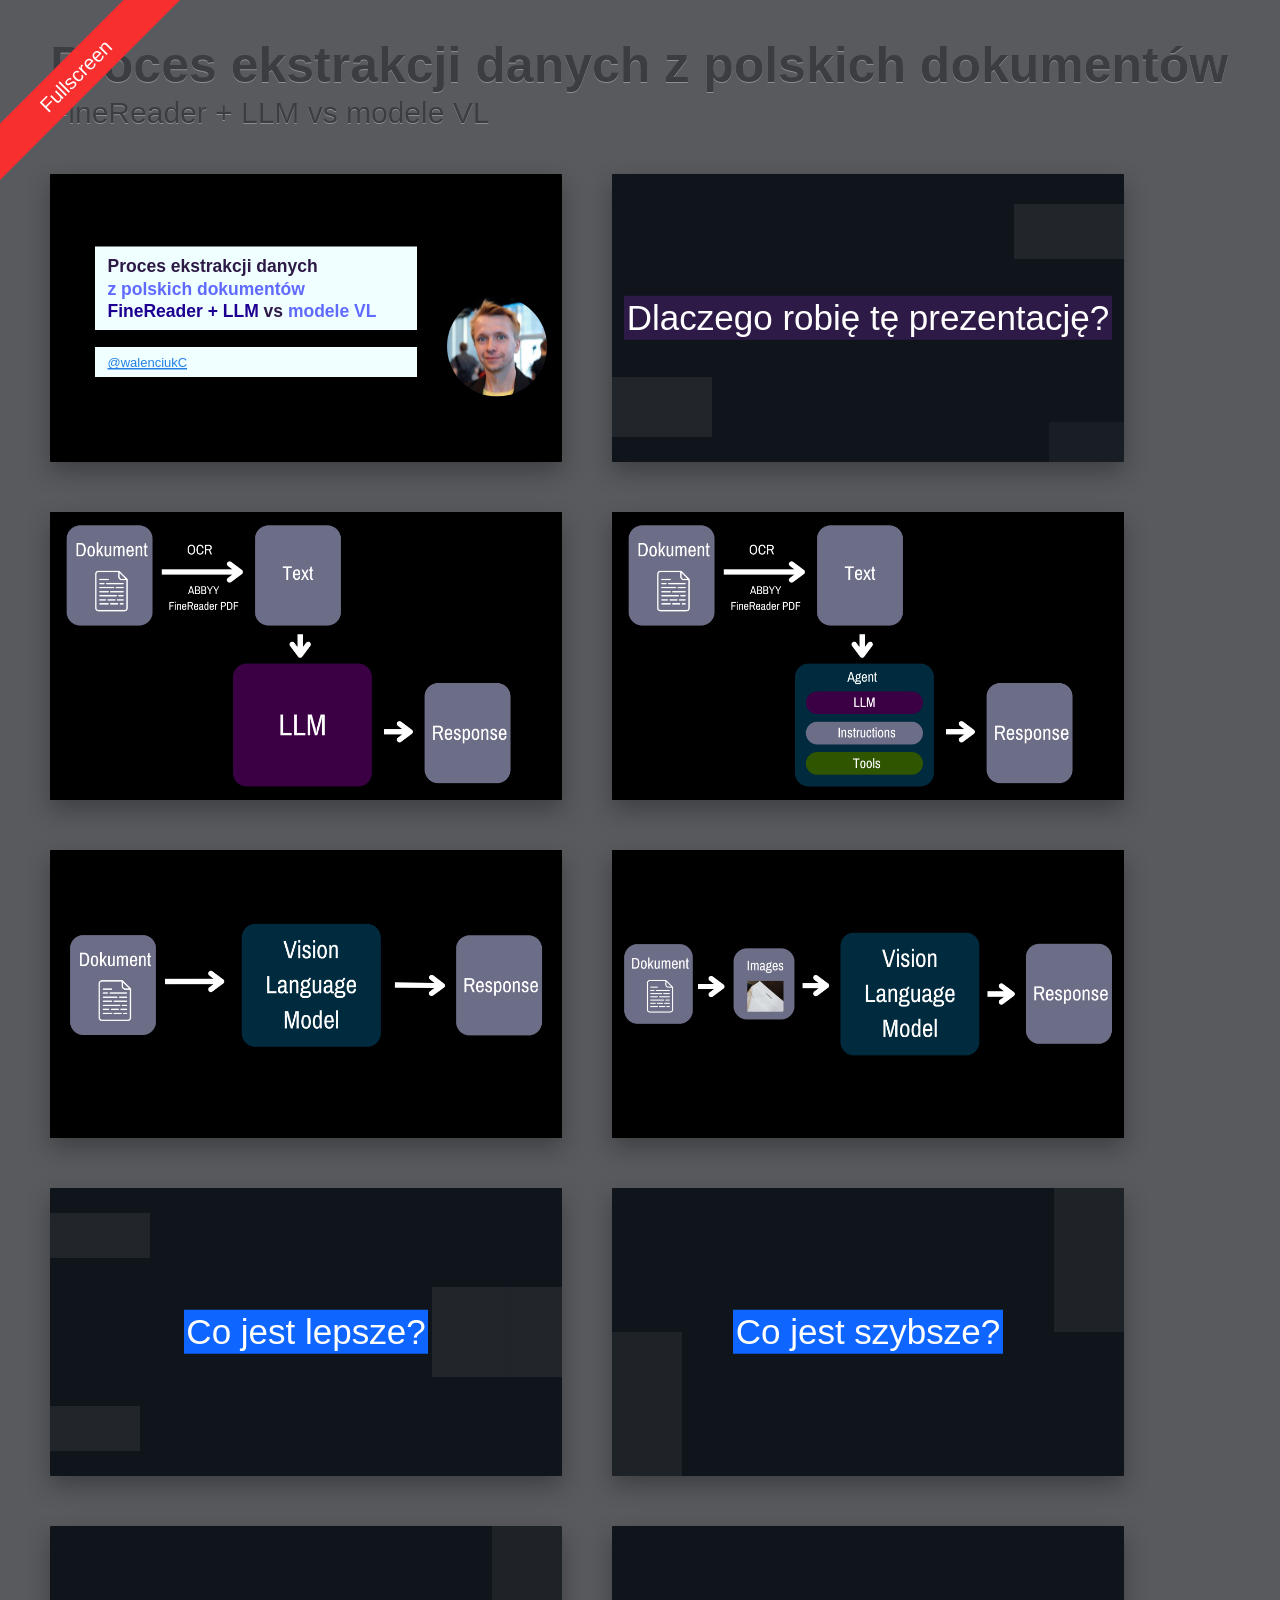
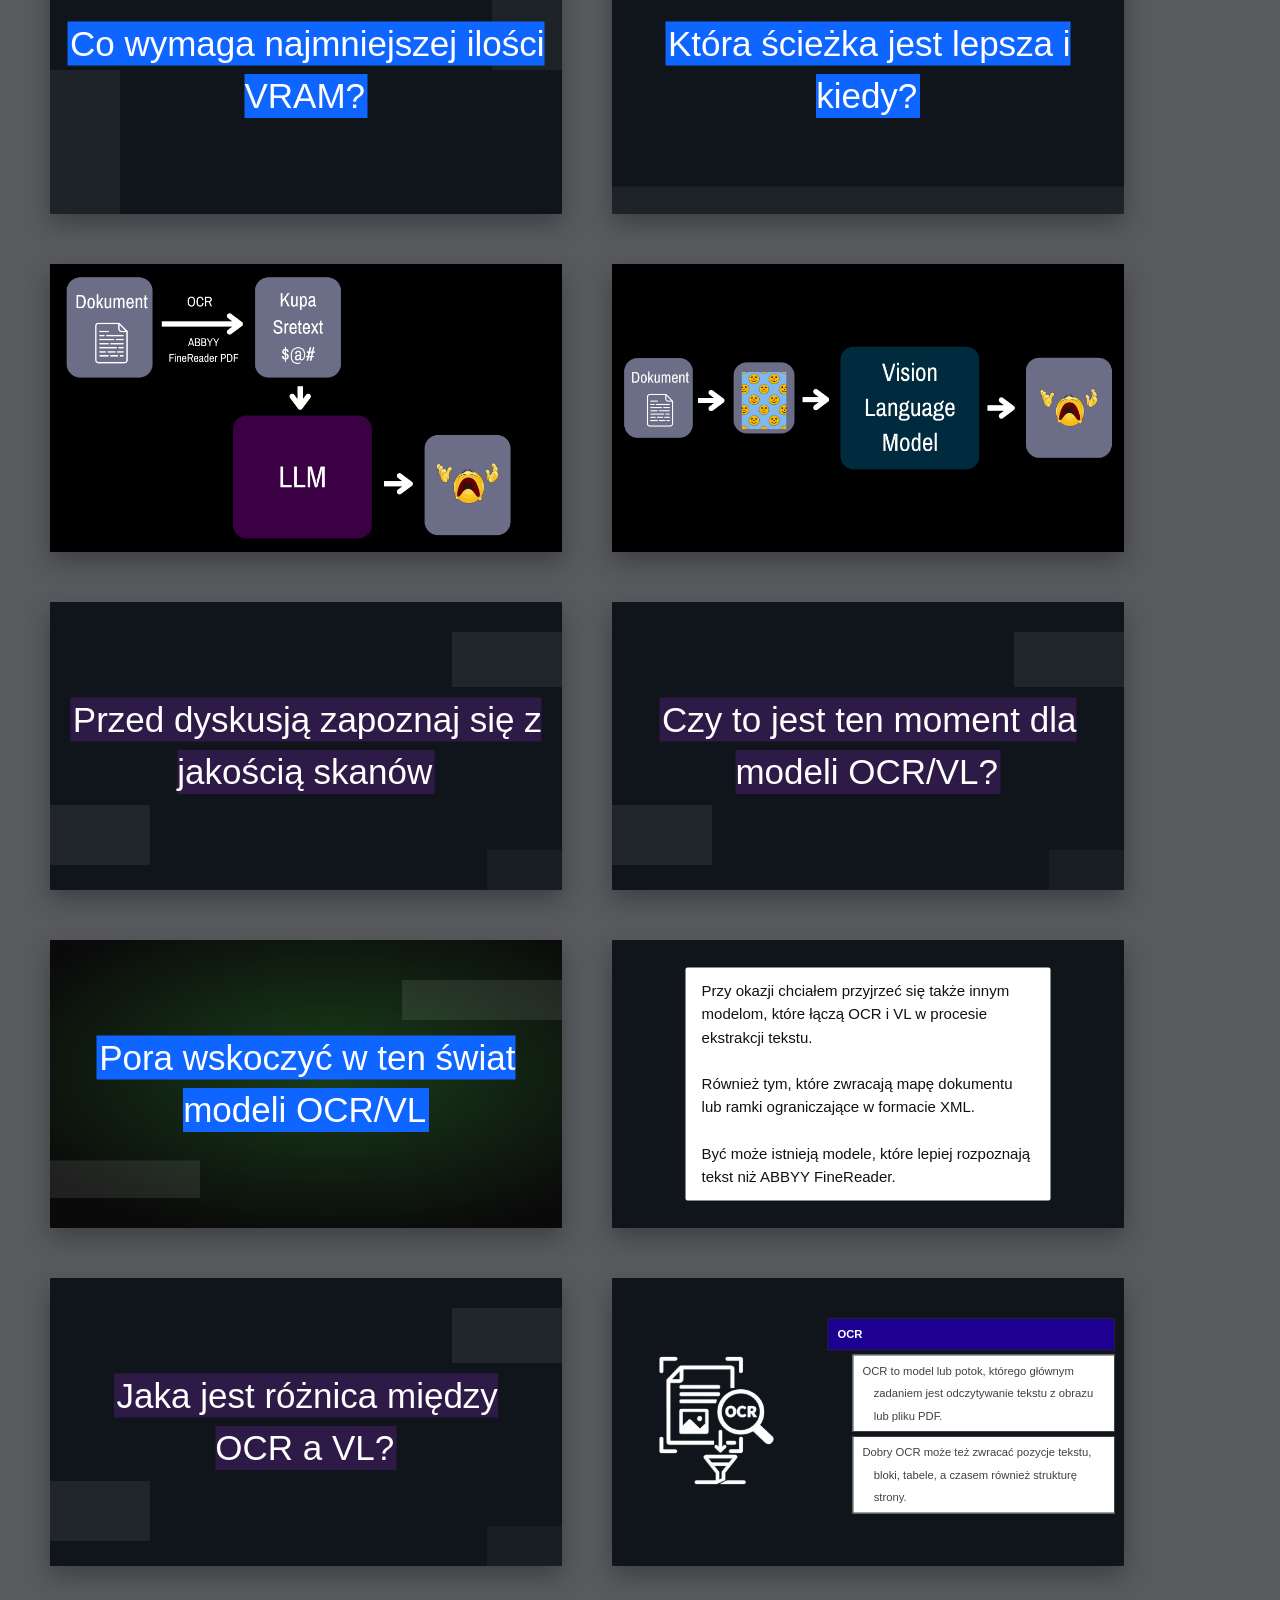
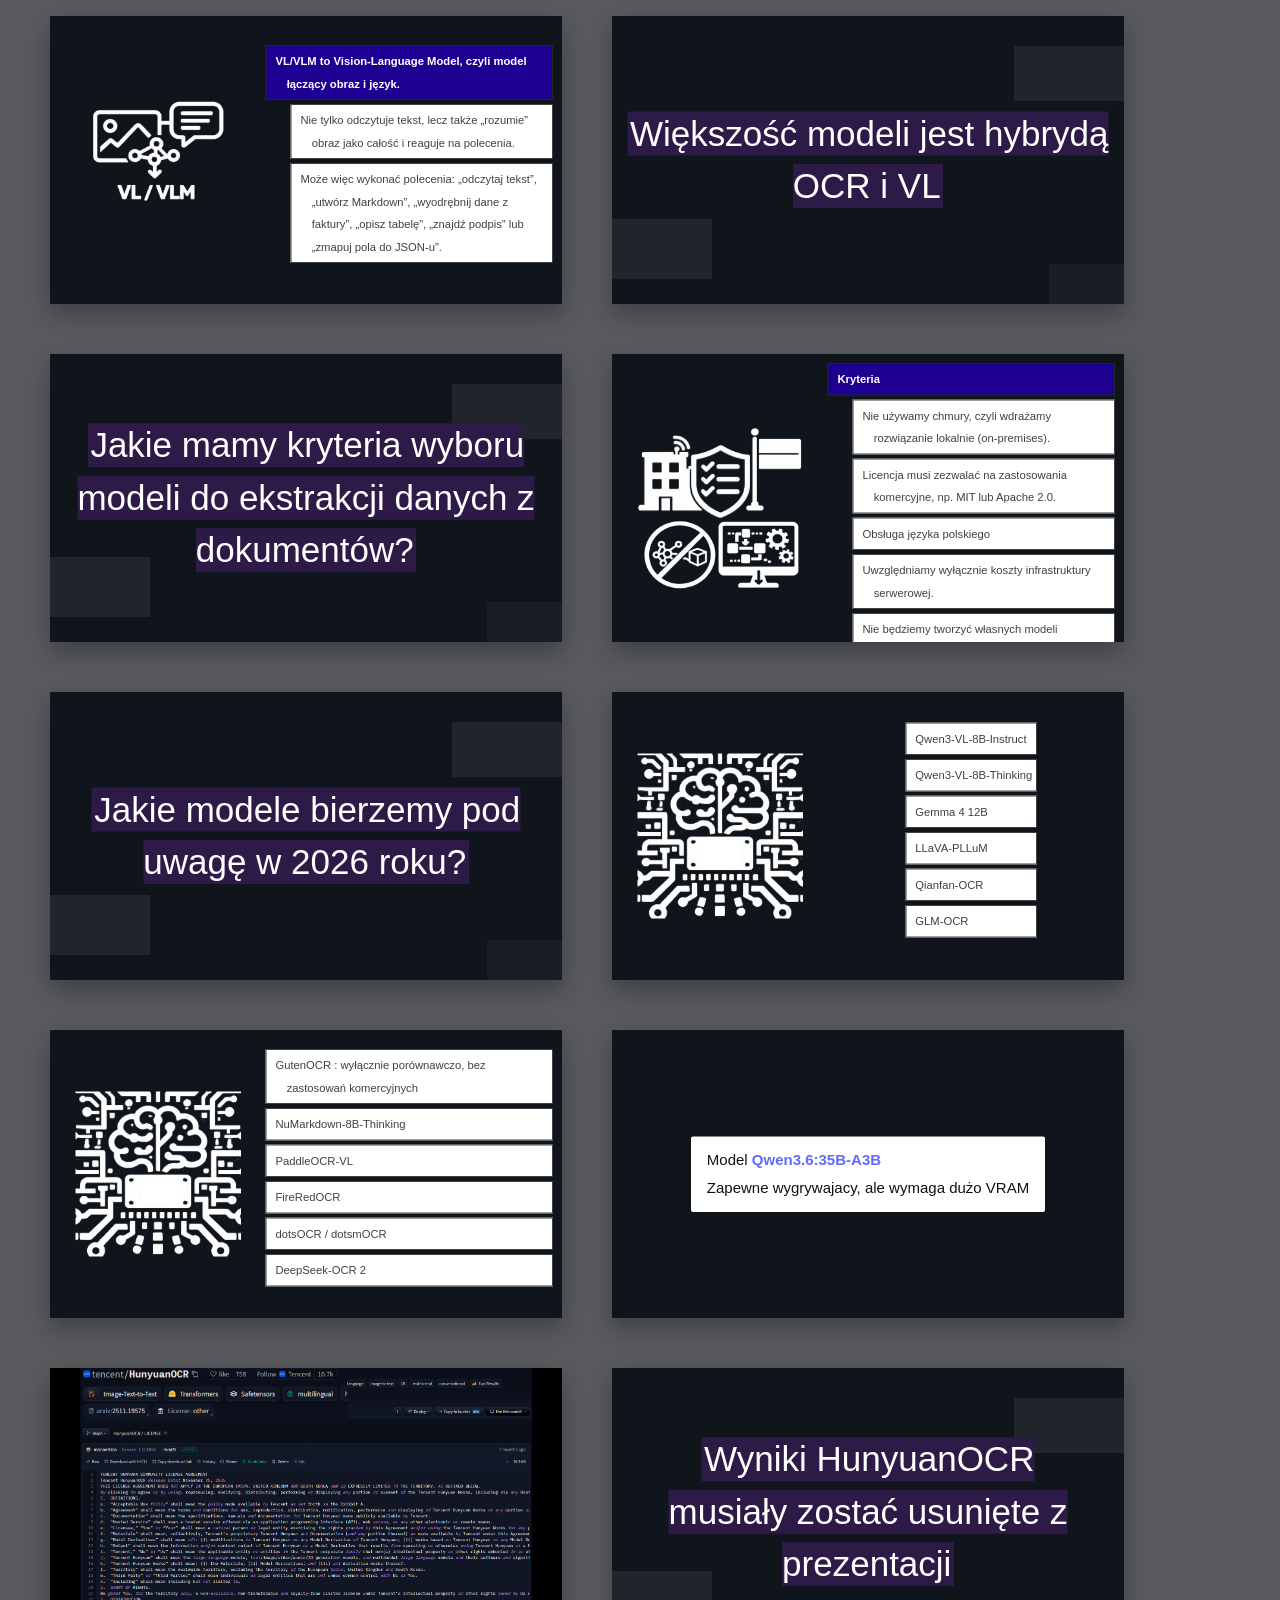
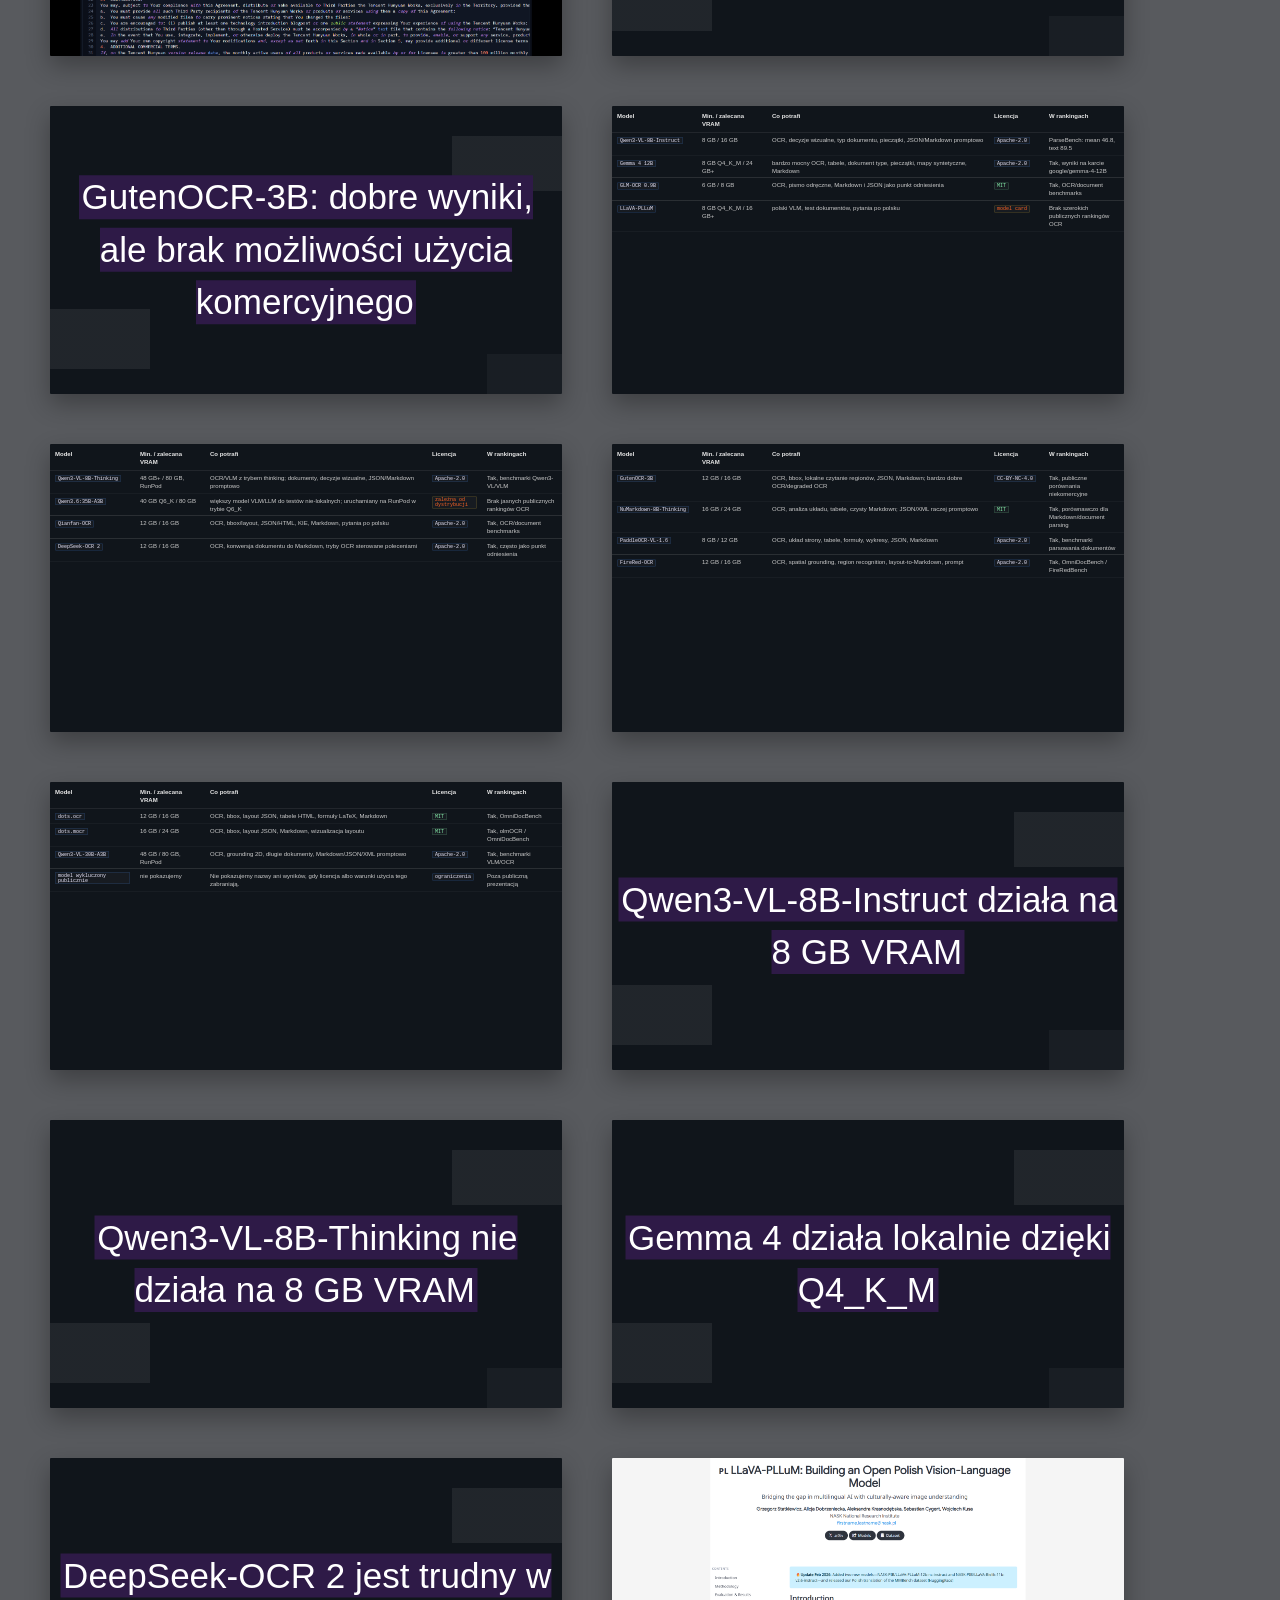
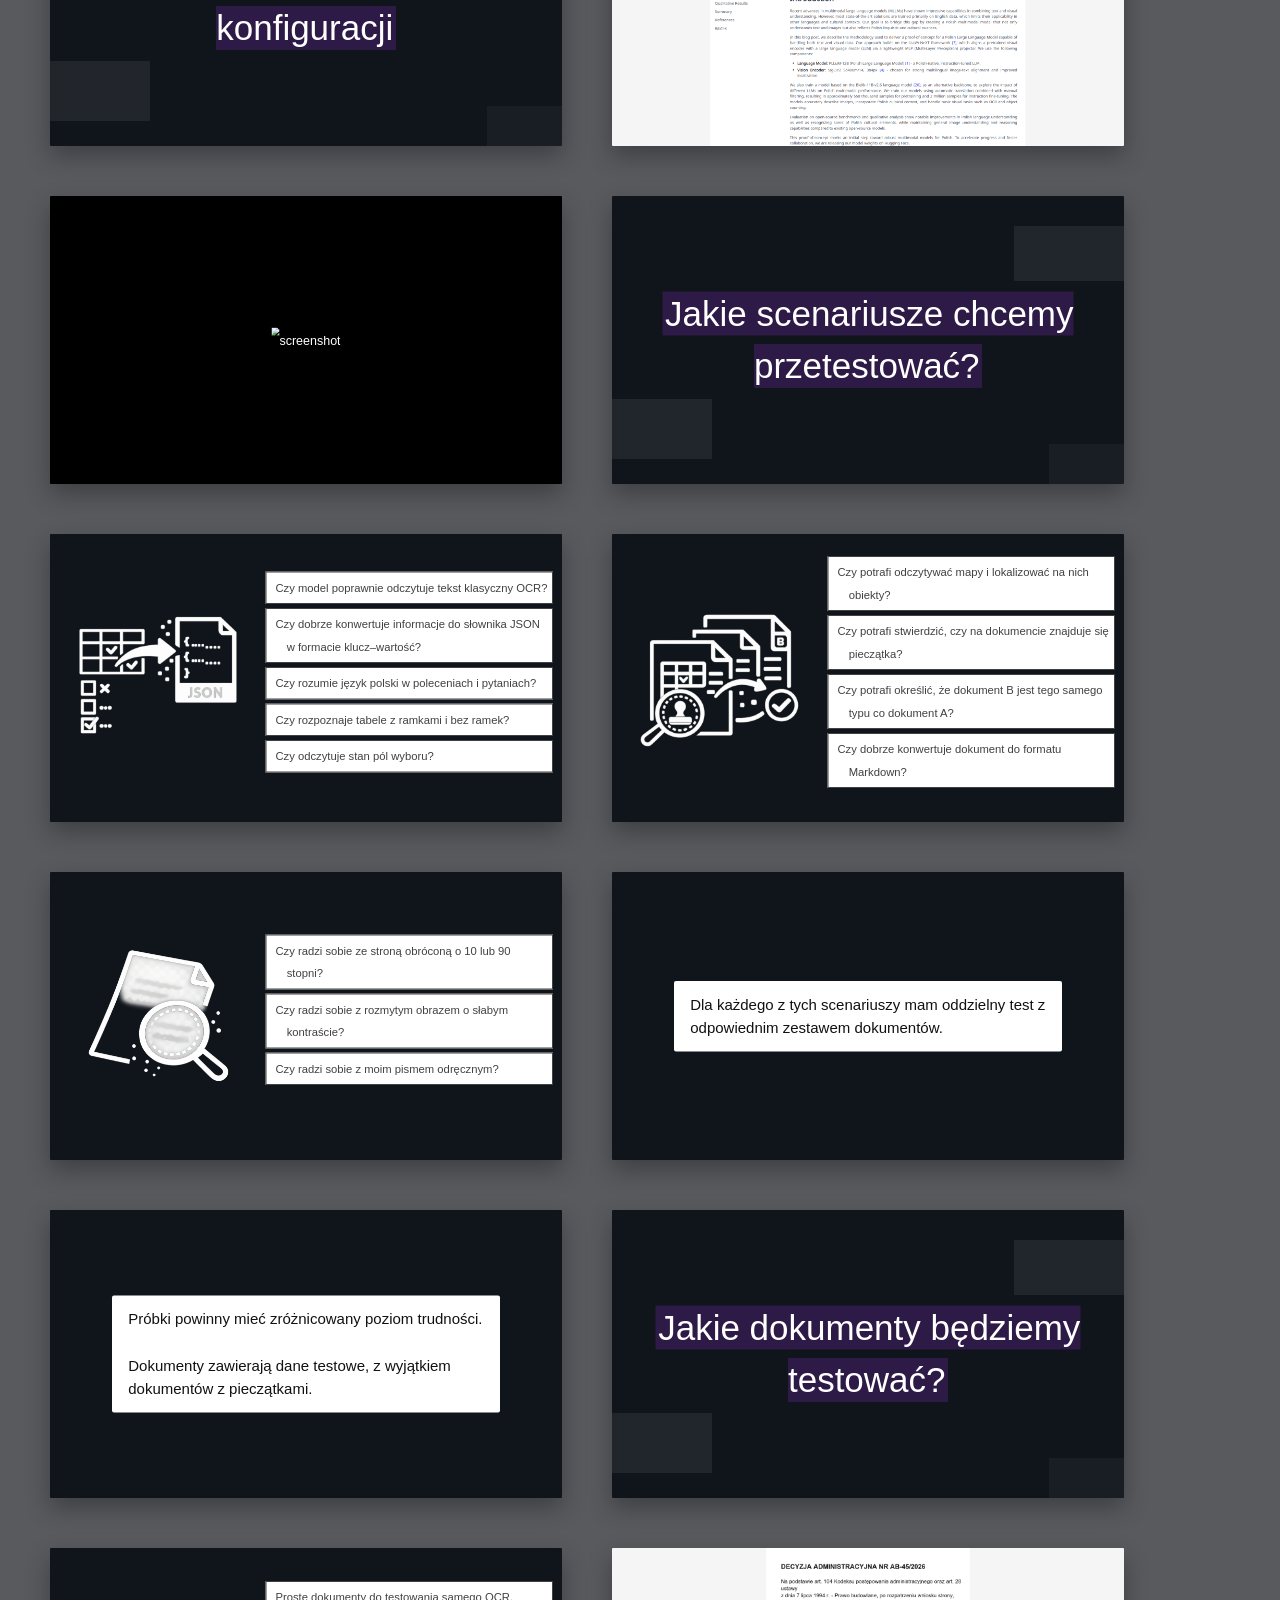
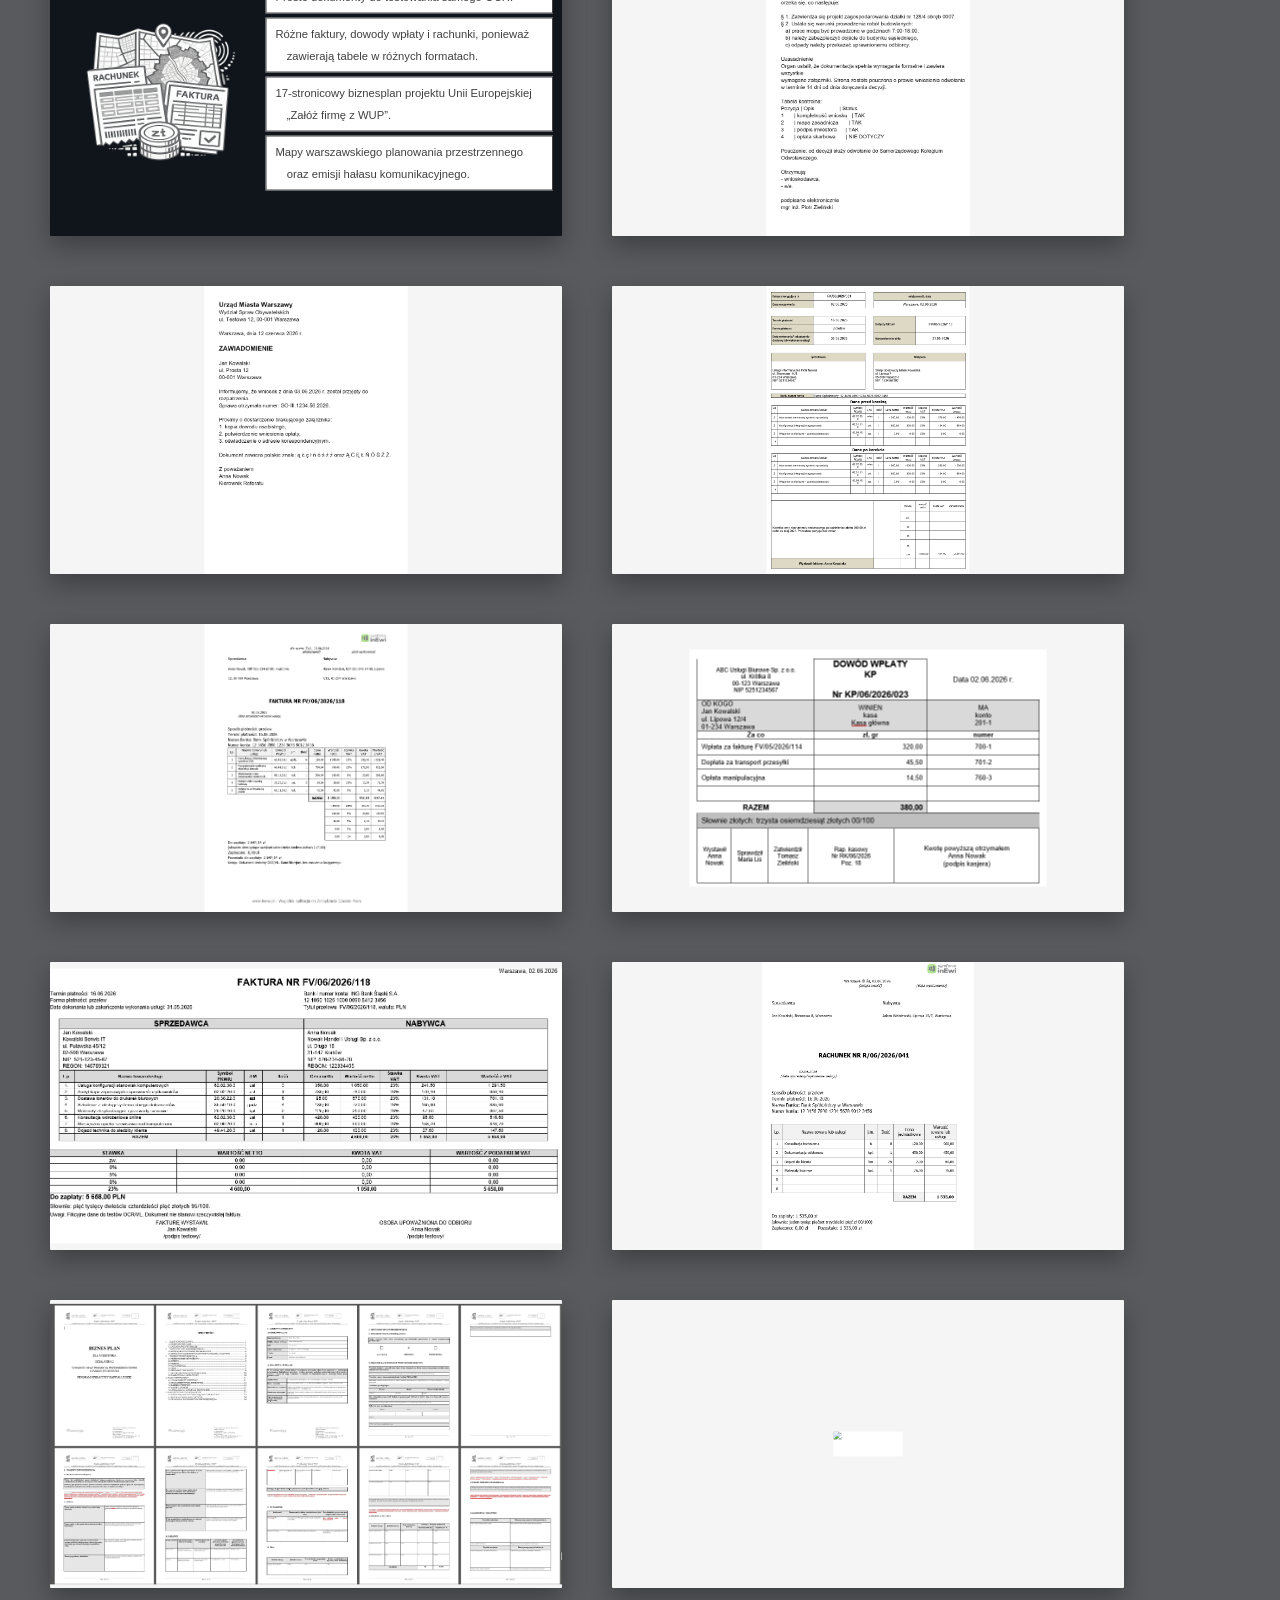
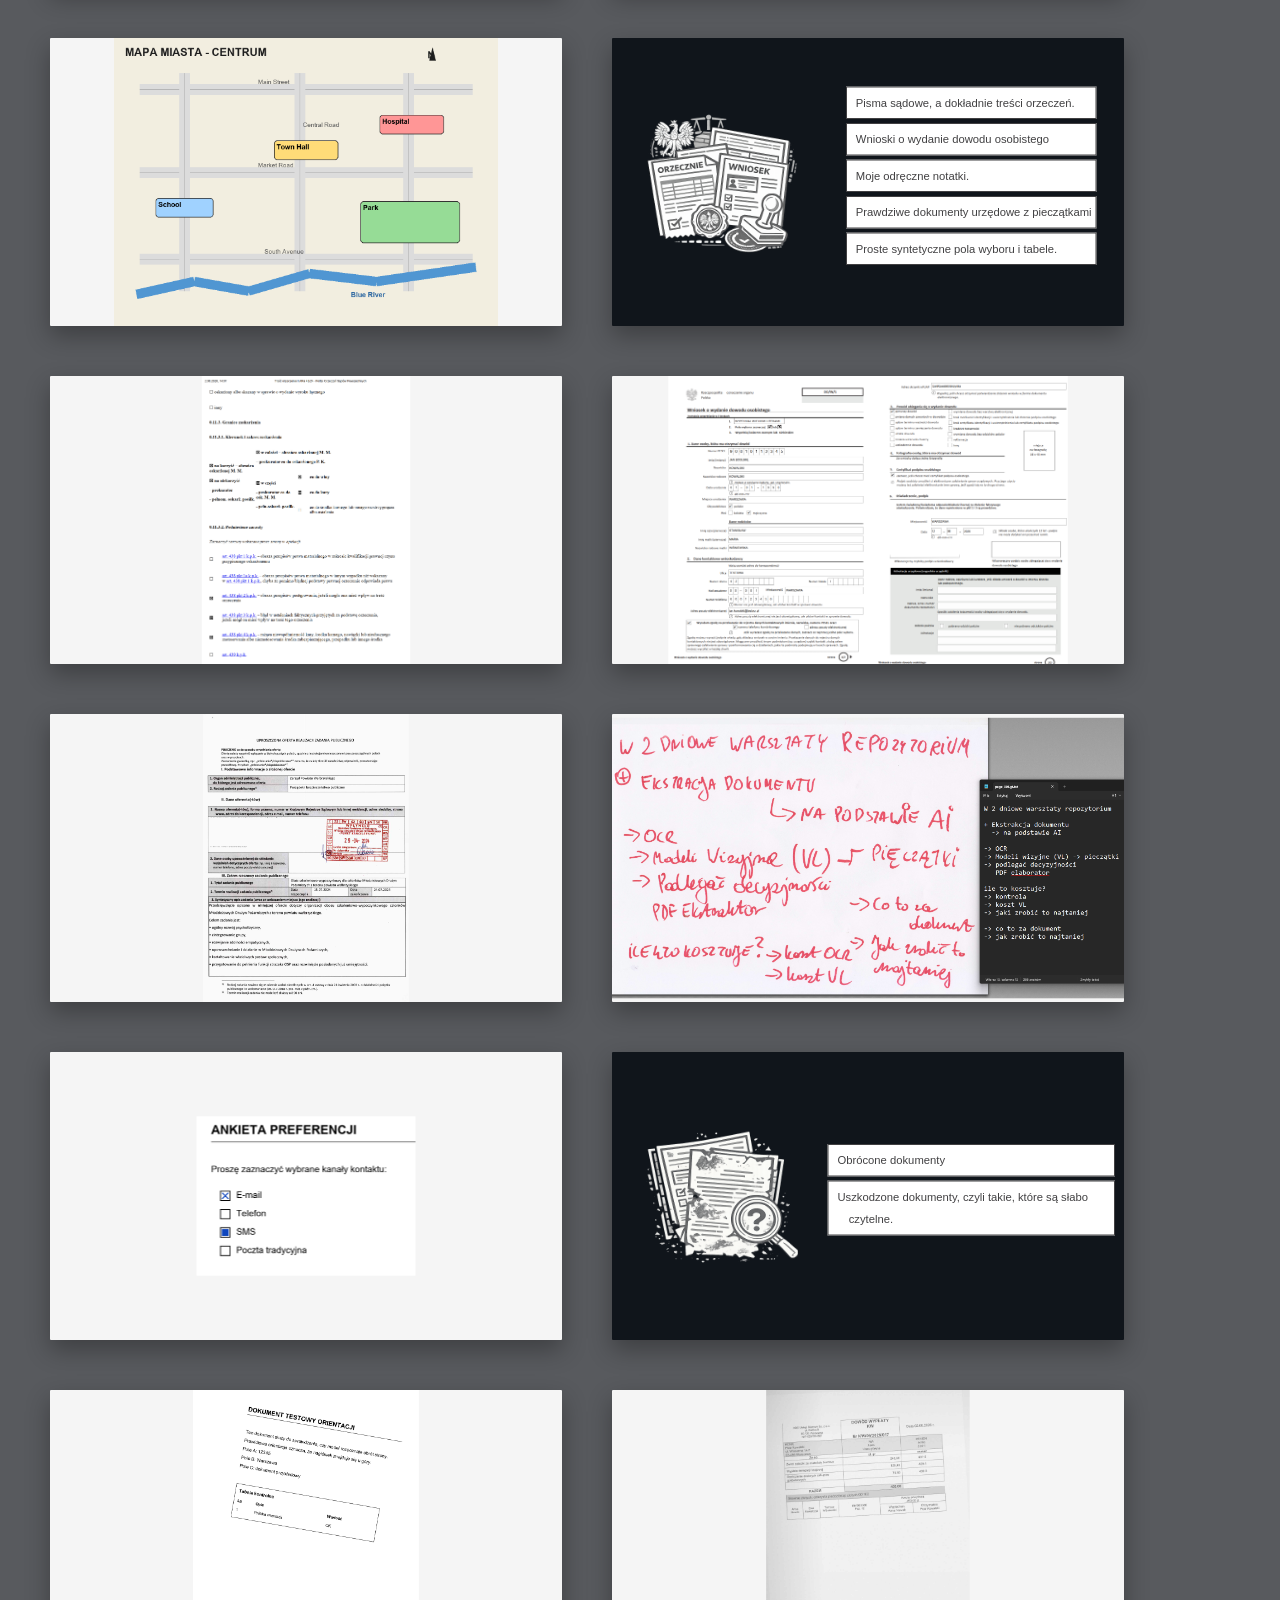
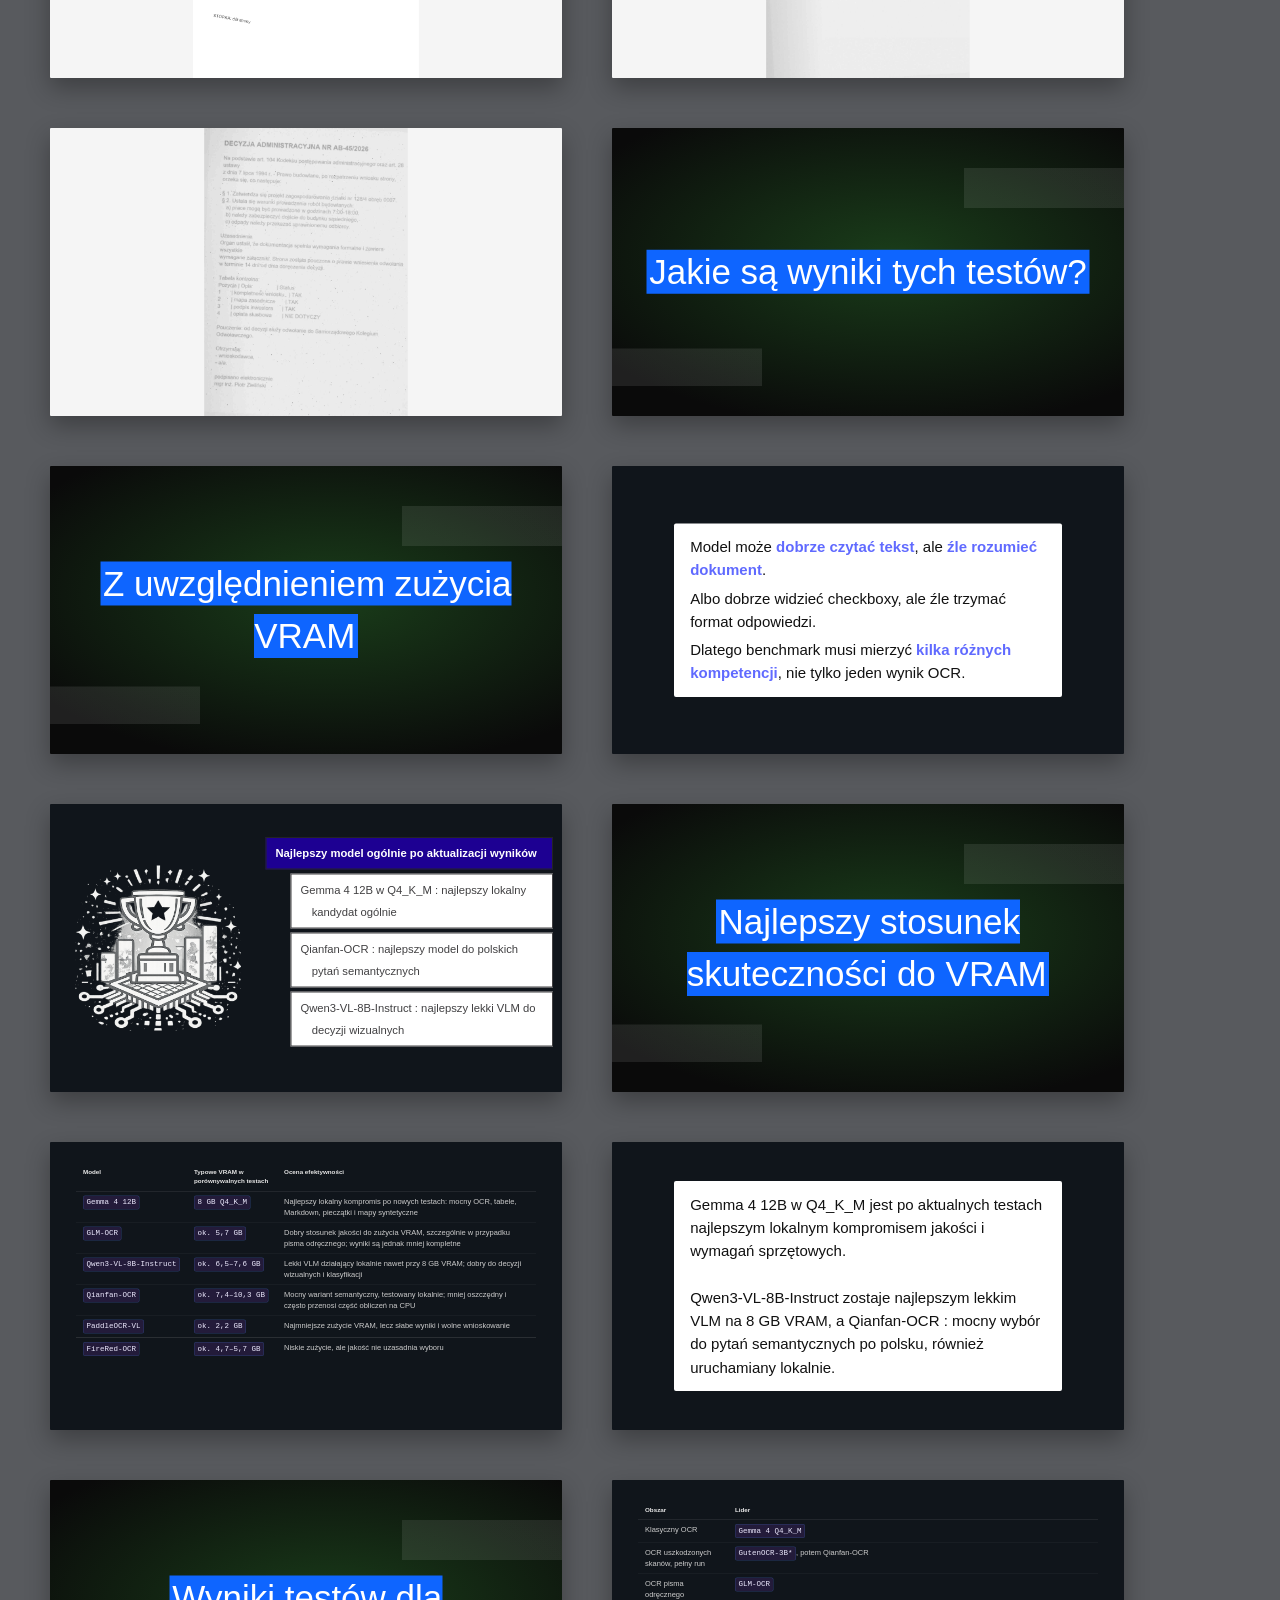
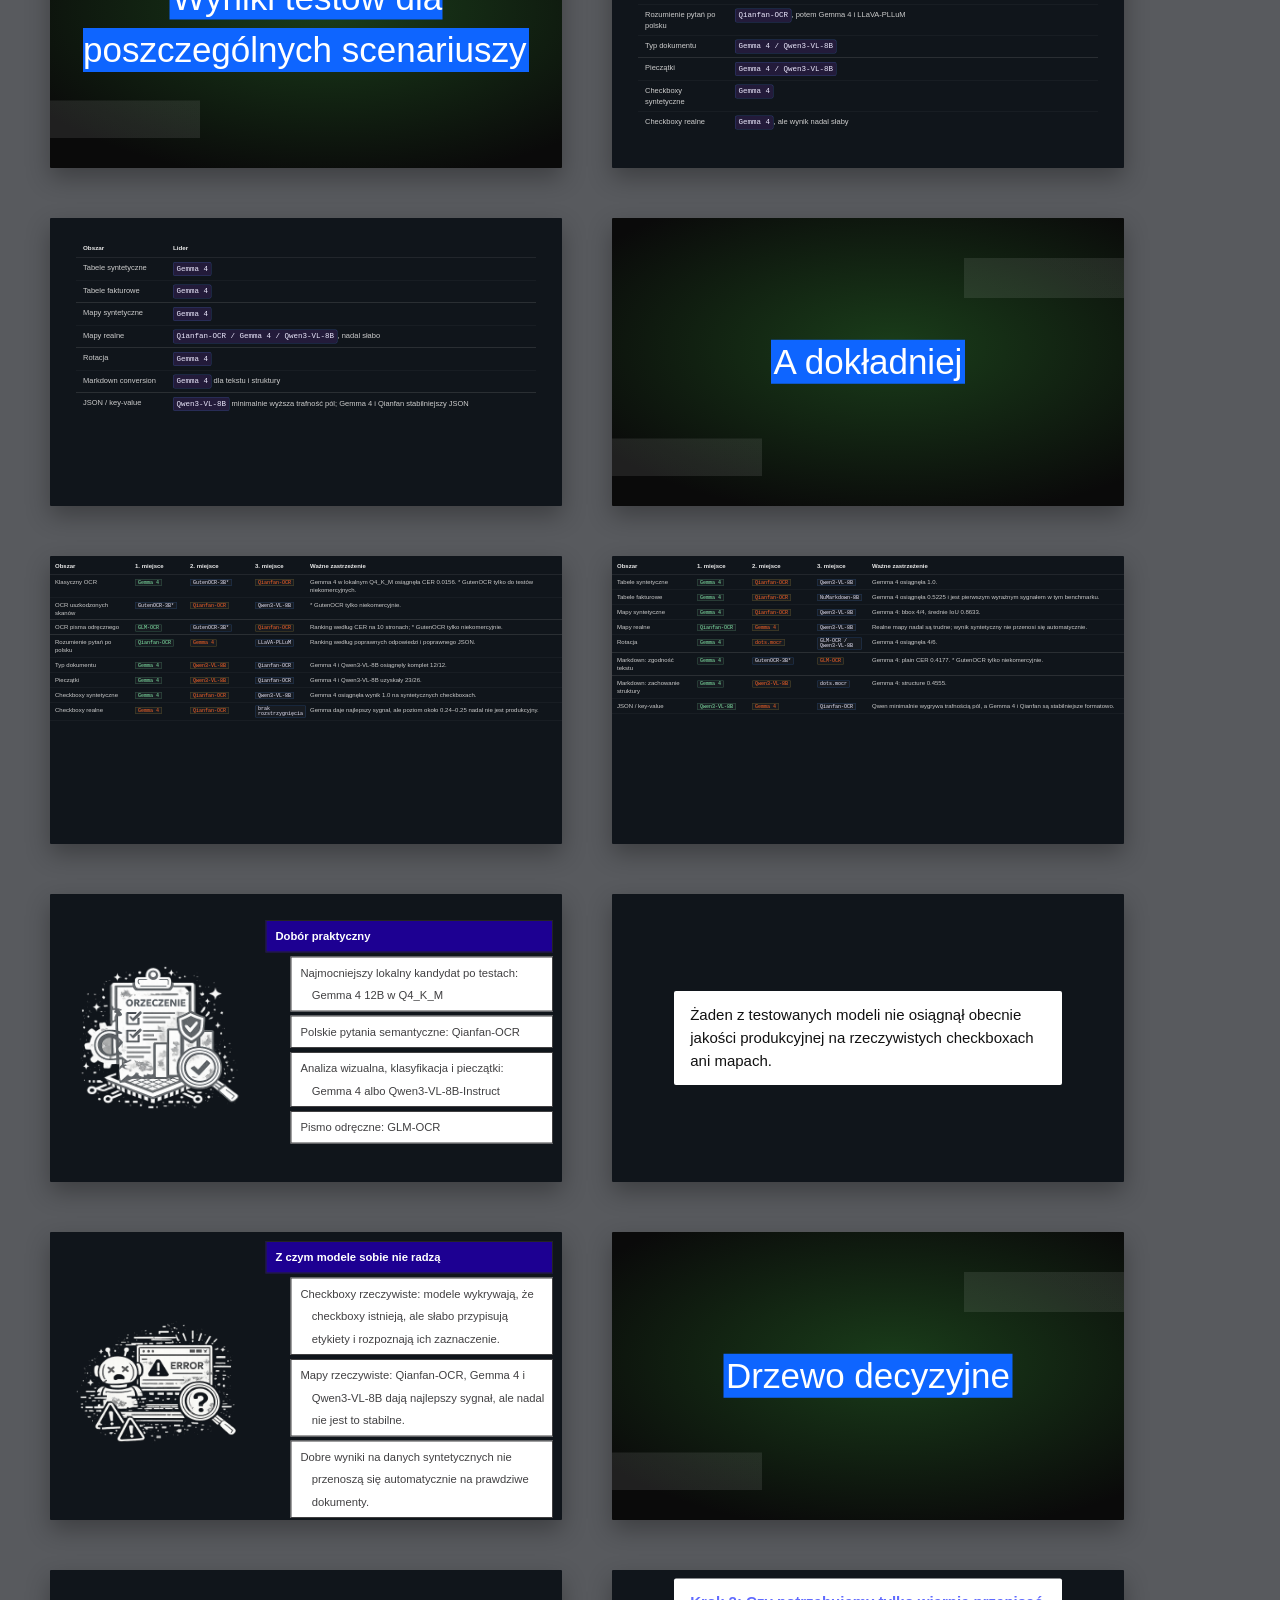
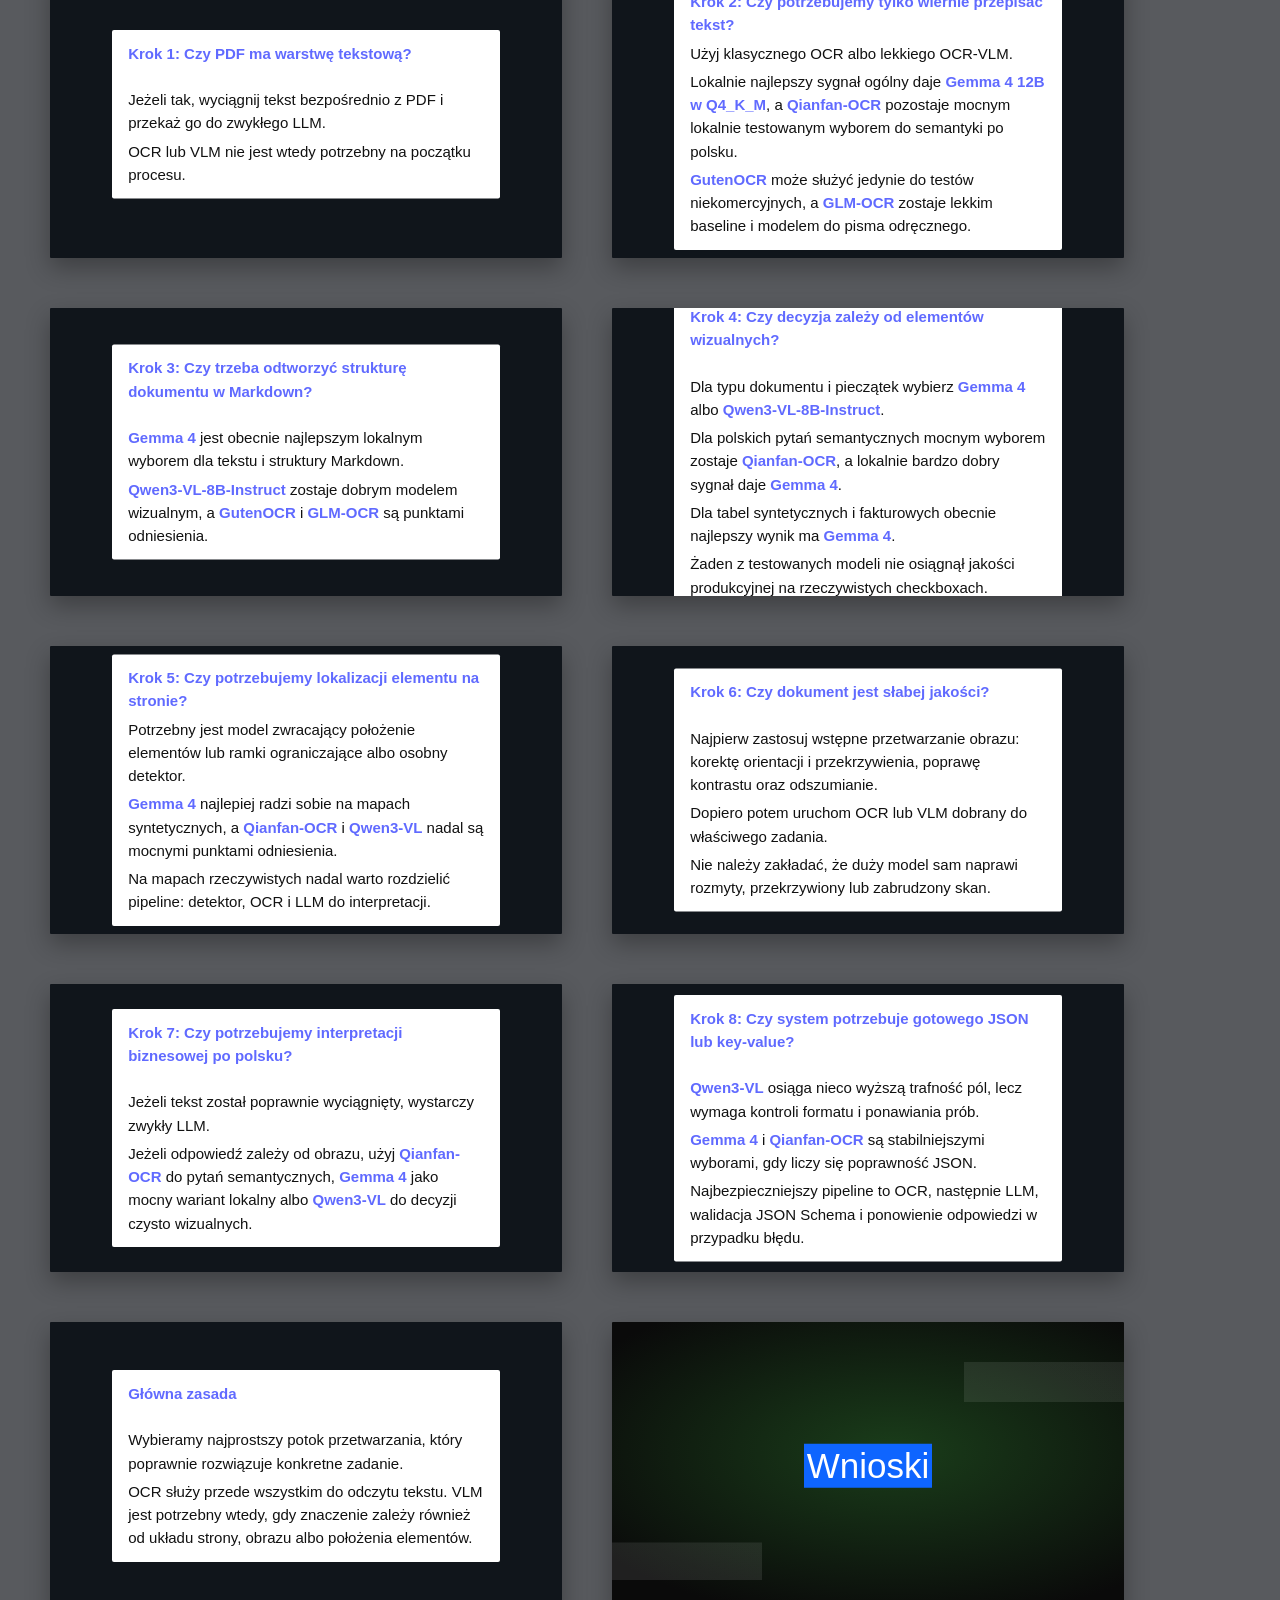
==== commit d2010fdd: "add slides" ====
--- a/index.html
+++ b/index.html
@@ -478,9 +478,14 @@
            DeepSeek-OCR 2 jest trudny w konfiguracji
         </span></span>
     </section>
-    <section class="slide theme-black">
+    <section class="slide theme-black" style="background-color: whitesmoke;">
         <figure>
             <img class="cover" src="pictures/LLAVA.png" alt="screenshot" />
+        </figure>
+    </section>
+        <section class="slide theme-black" style="background-color: black;">
+        <figure>
+            <img class="cover" src="pictures/20260619_111002.jpg" alt="screenshot" />
         </figure>
     </section>
     <!-- //Tutaj tabeleka z modelami i ich cechami -->
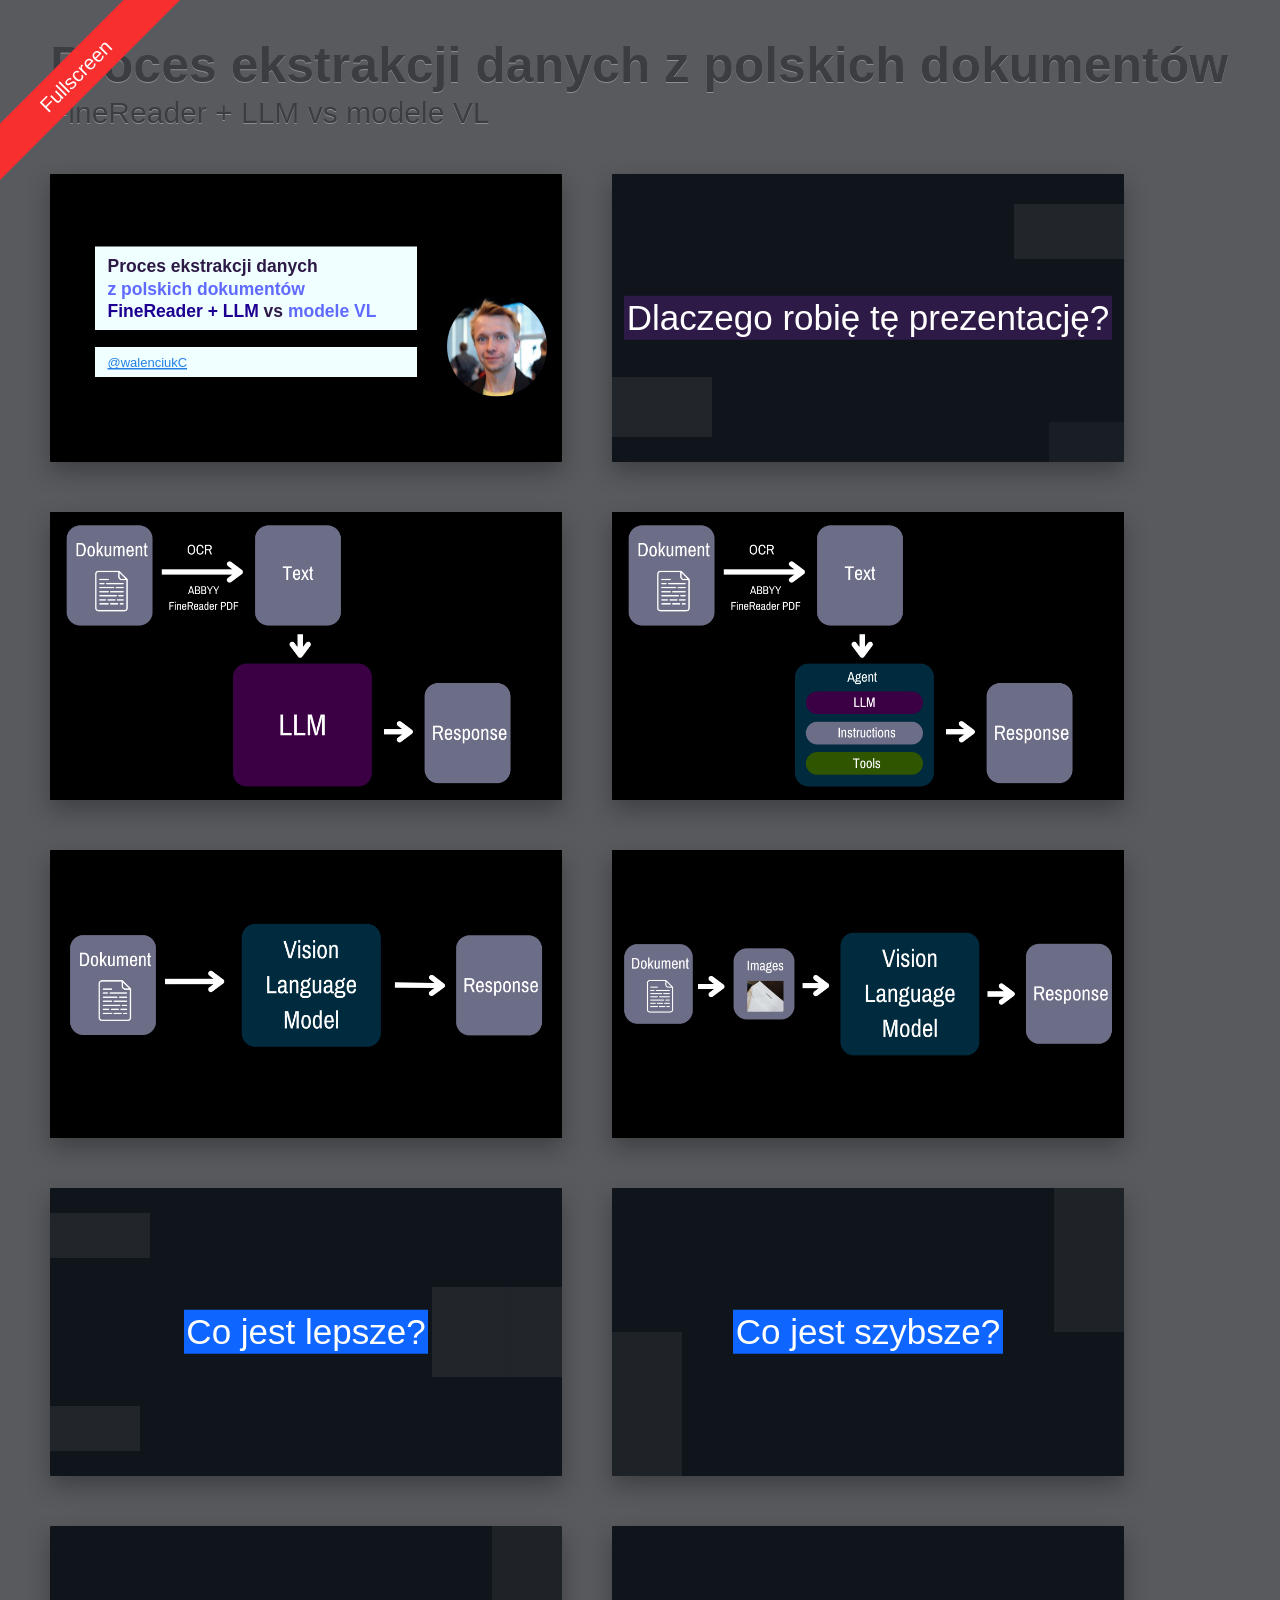
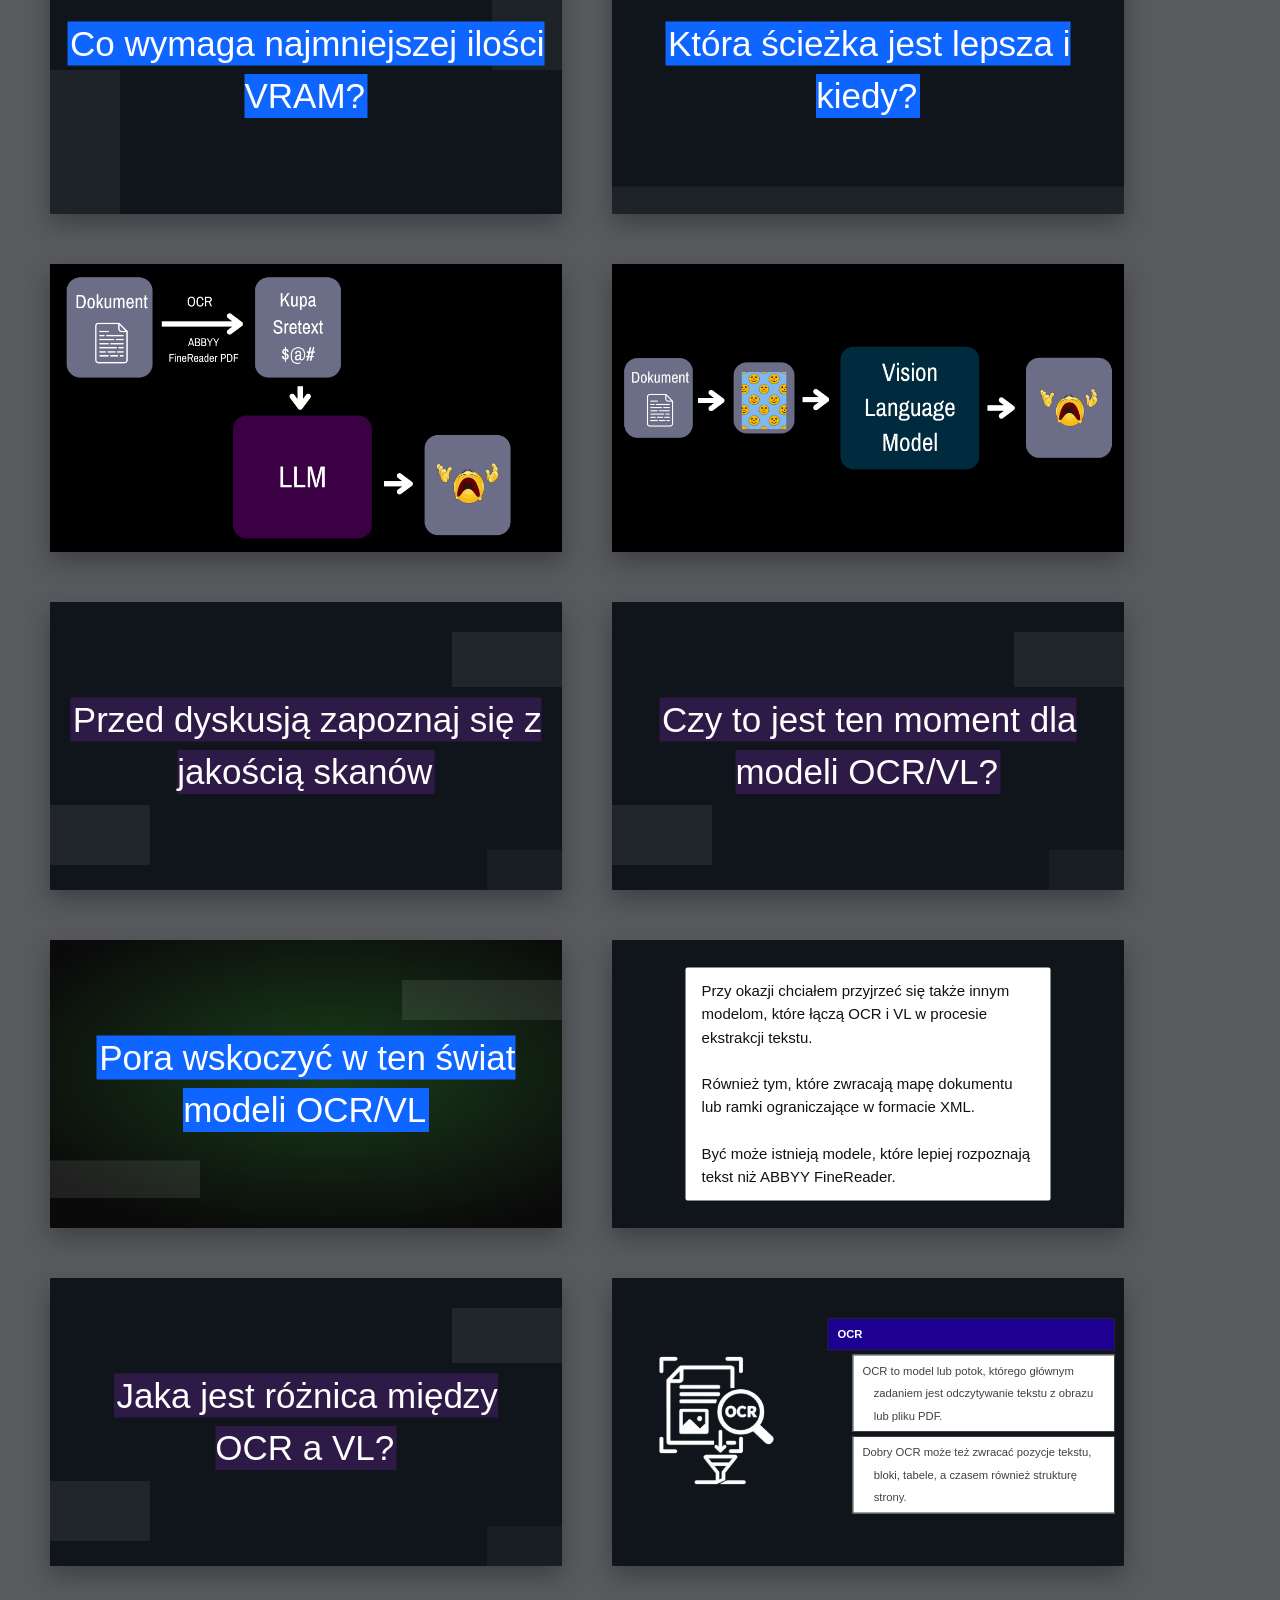
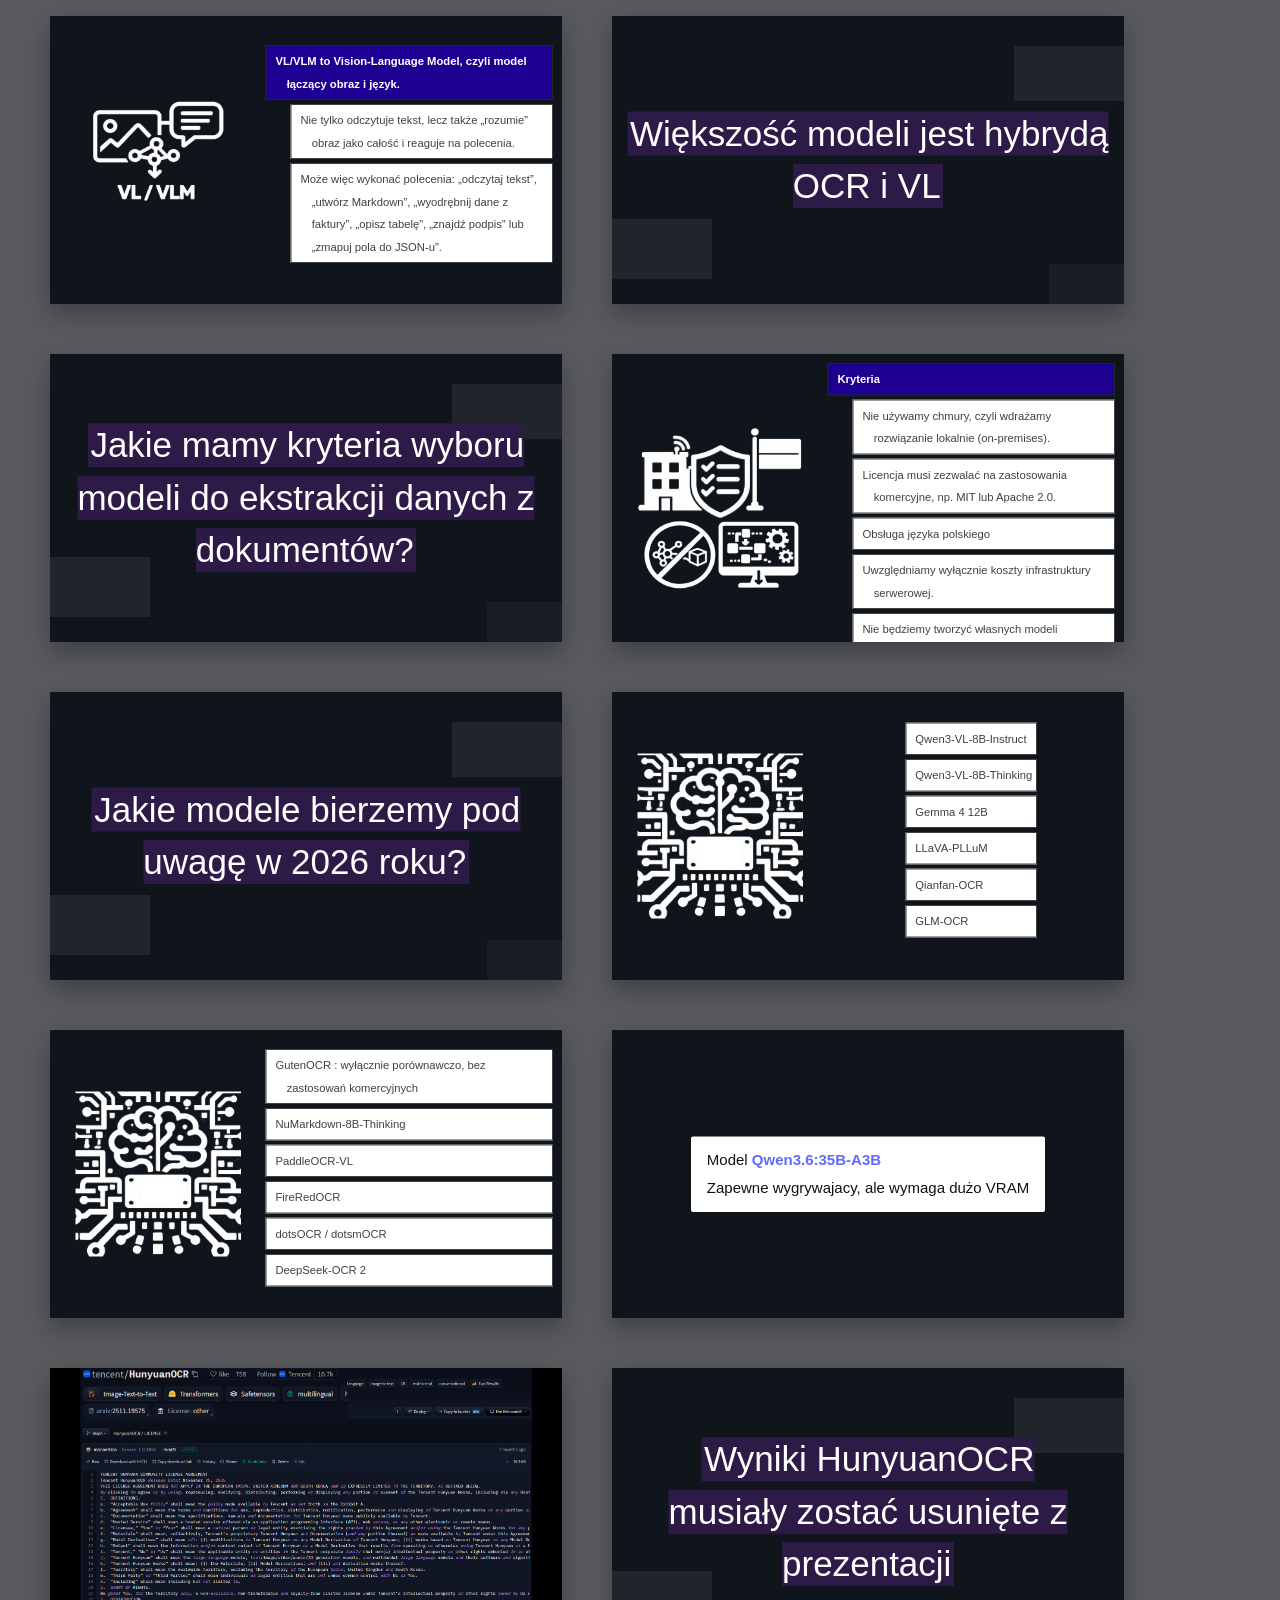
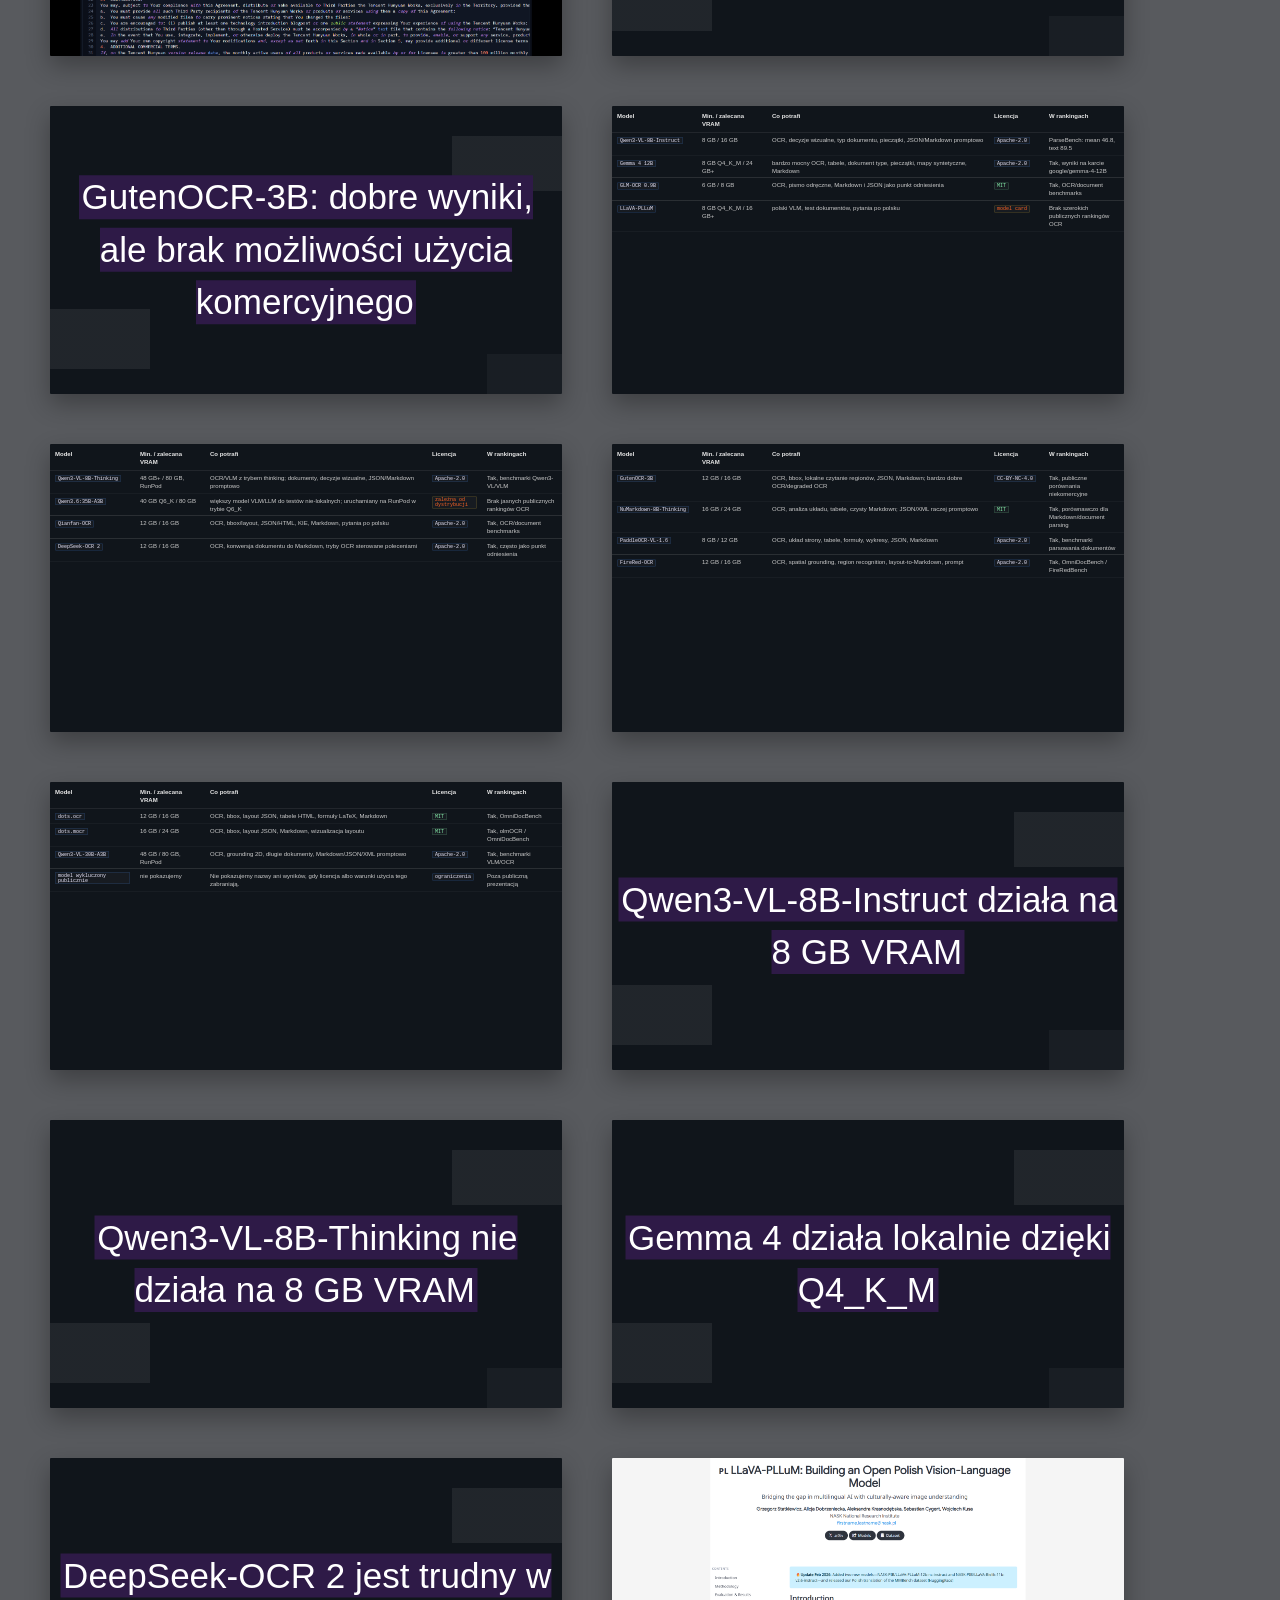
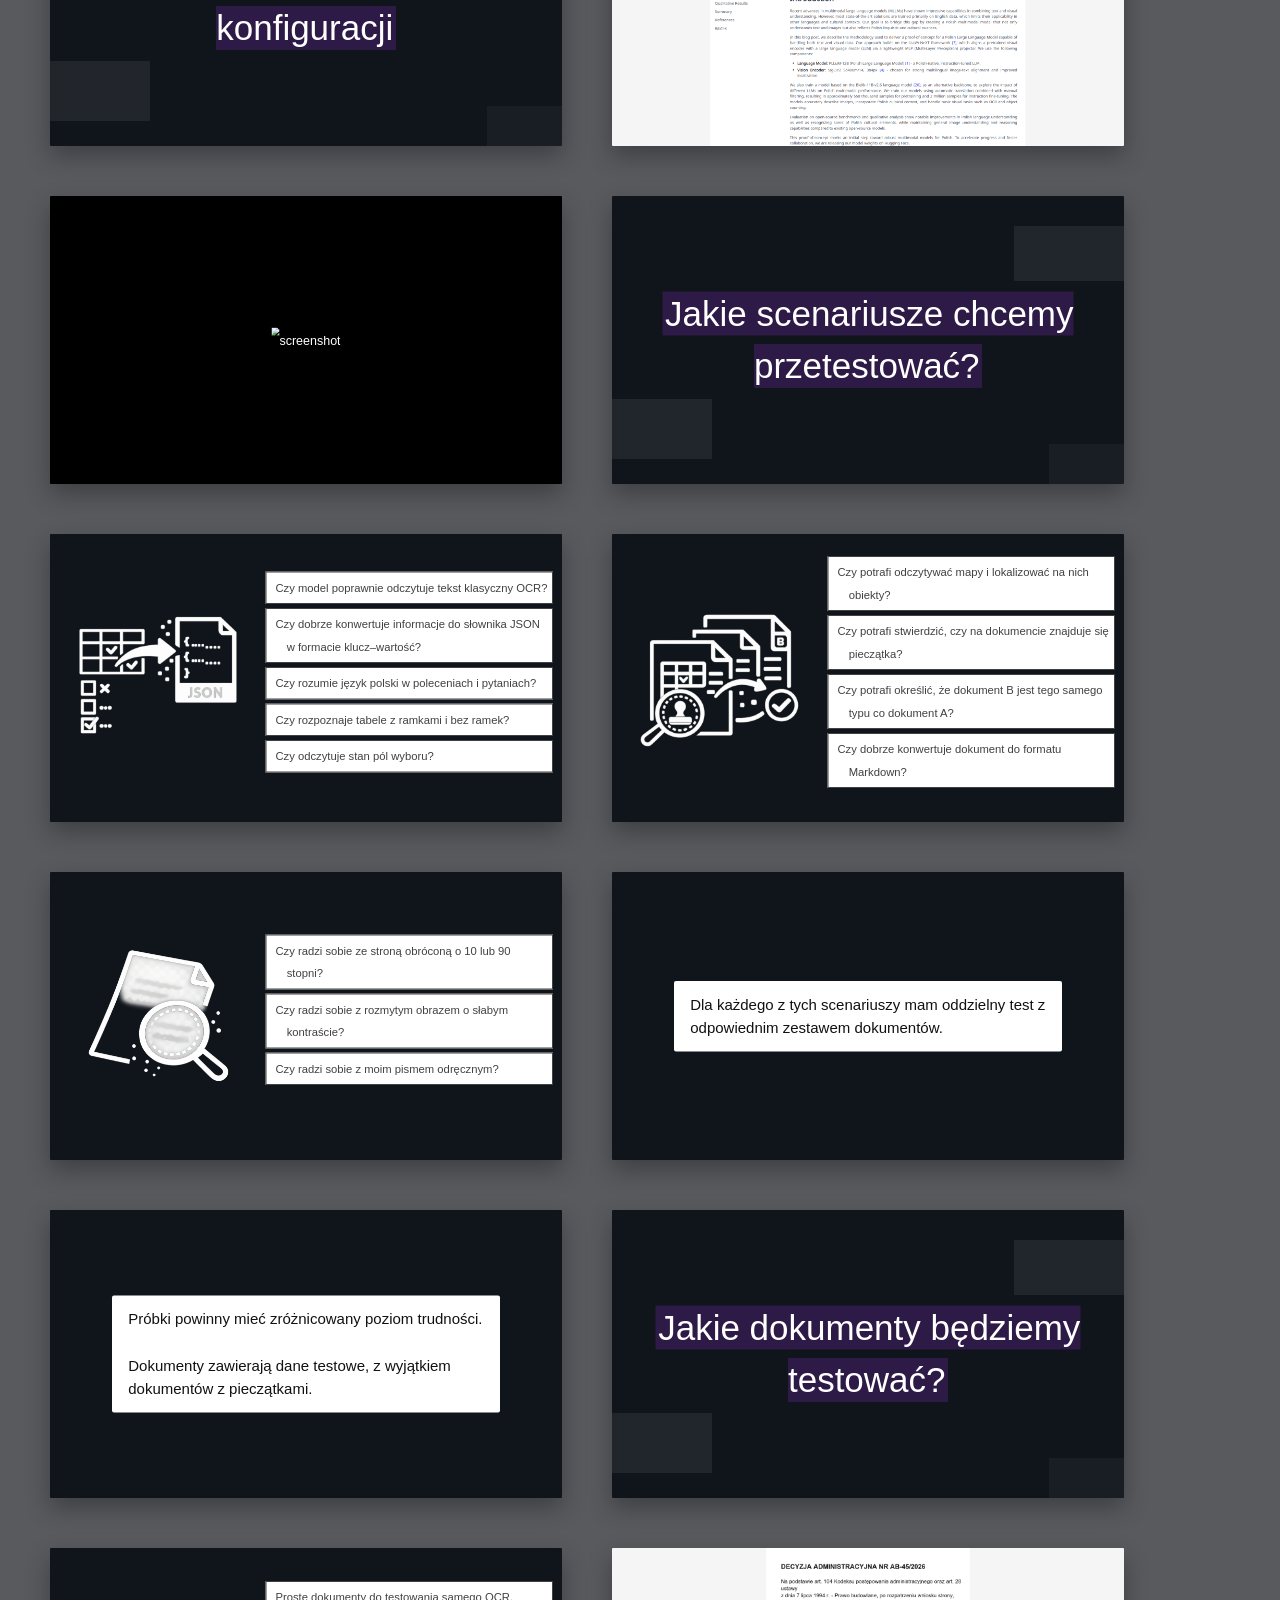
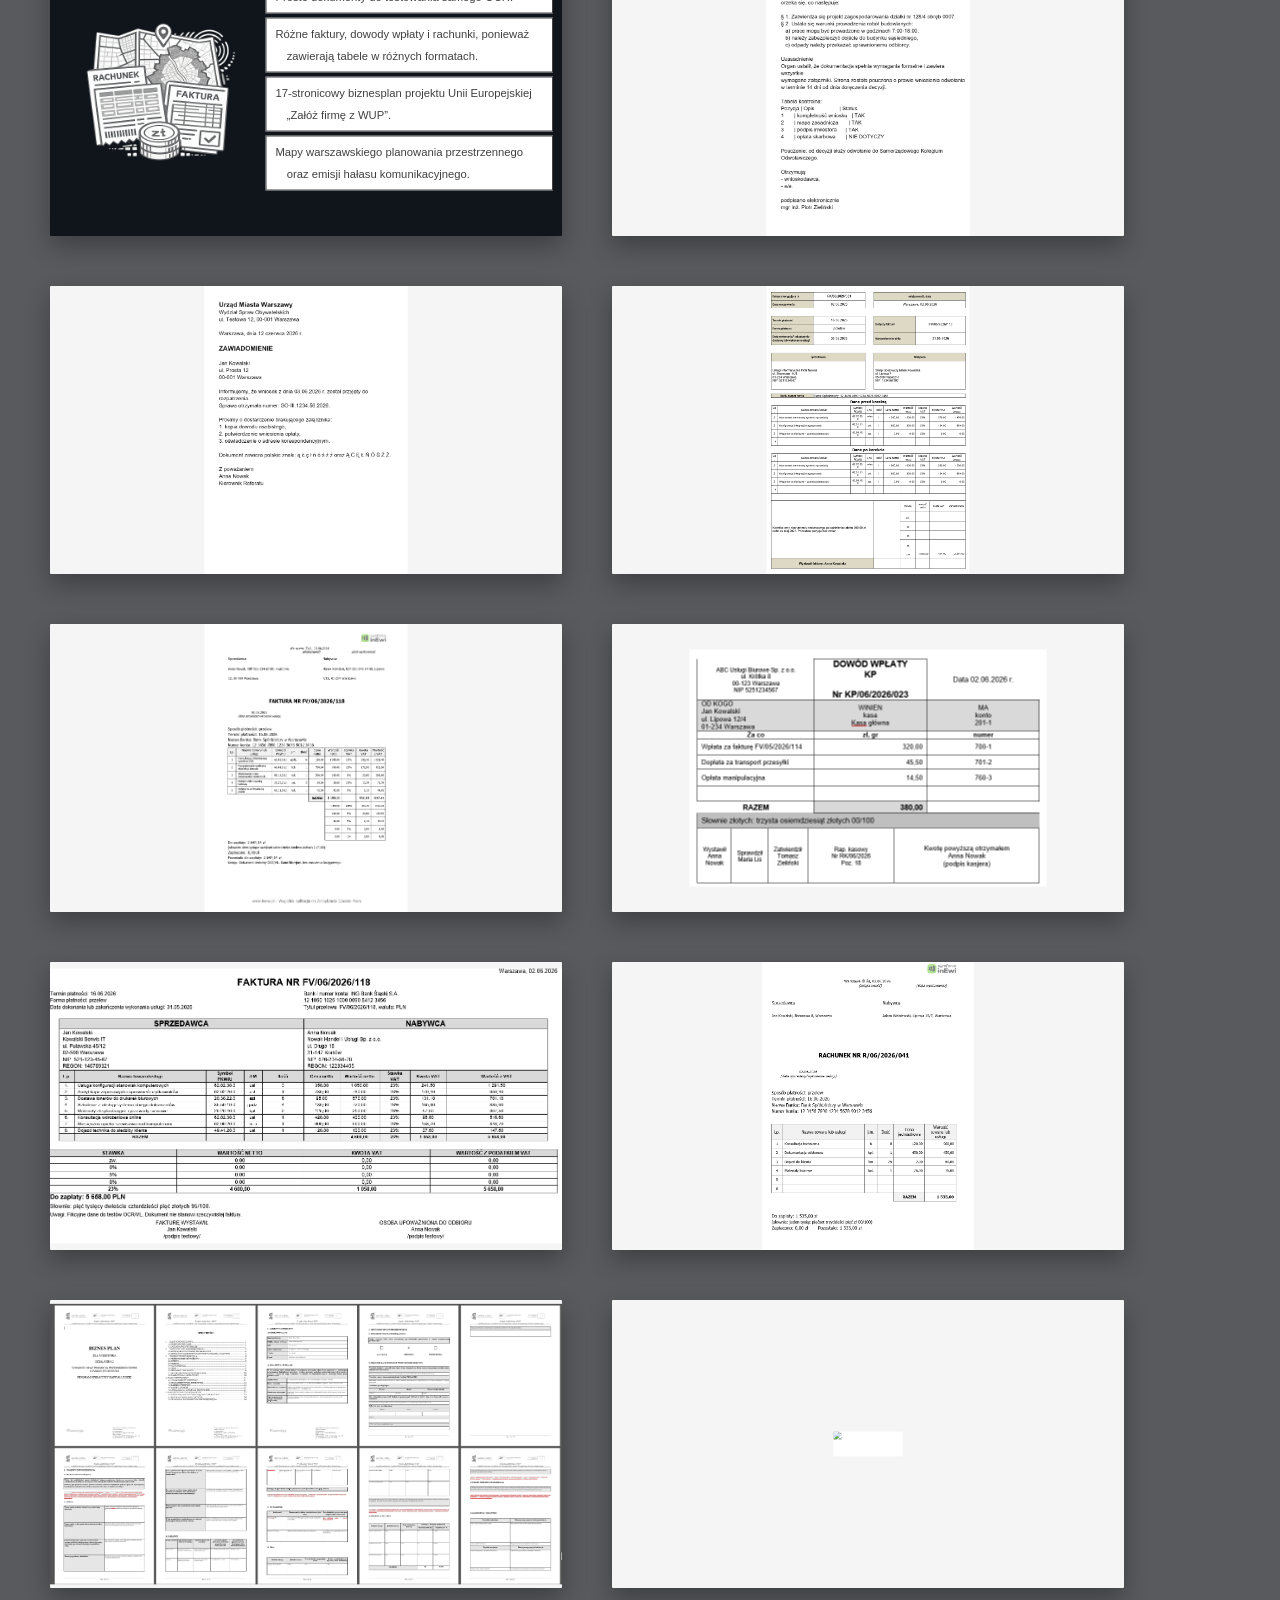
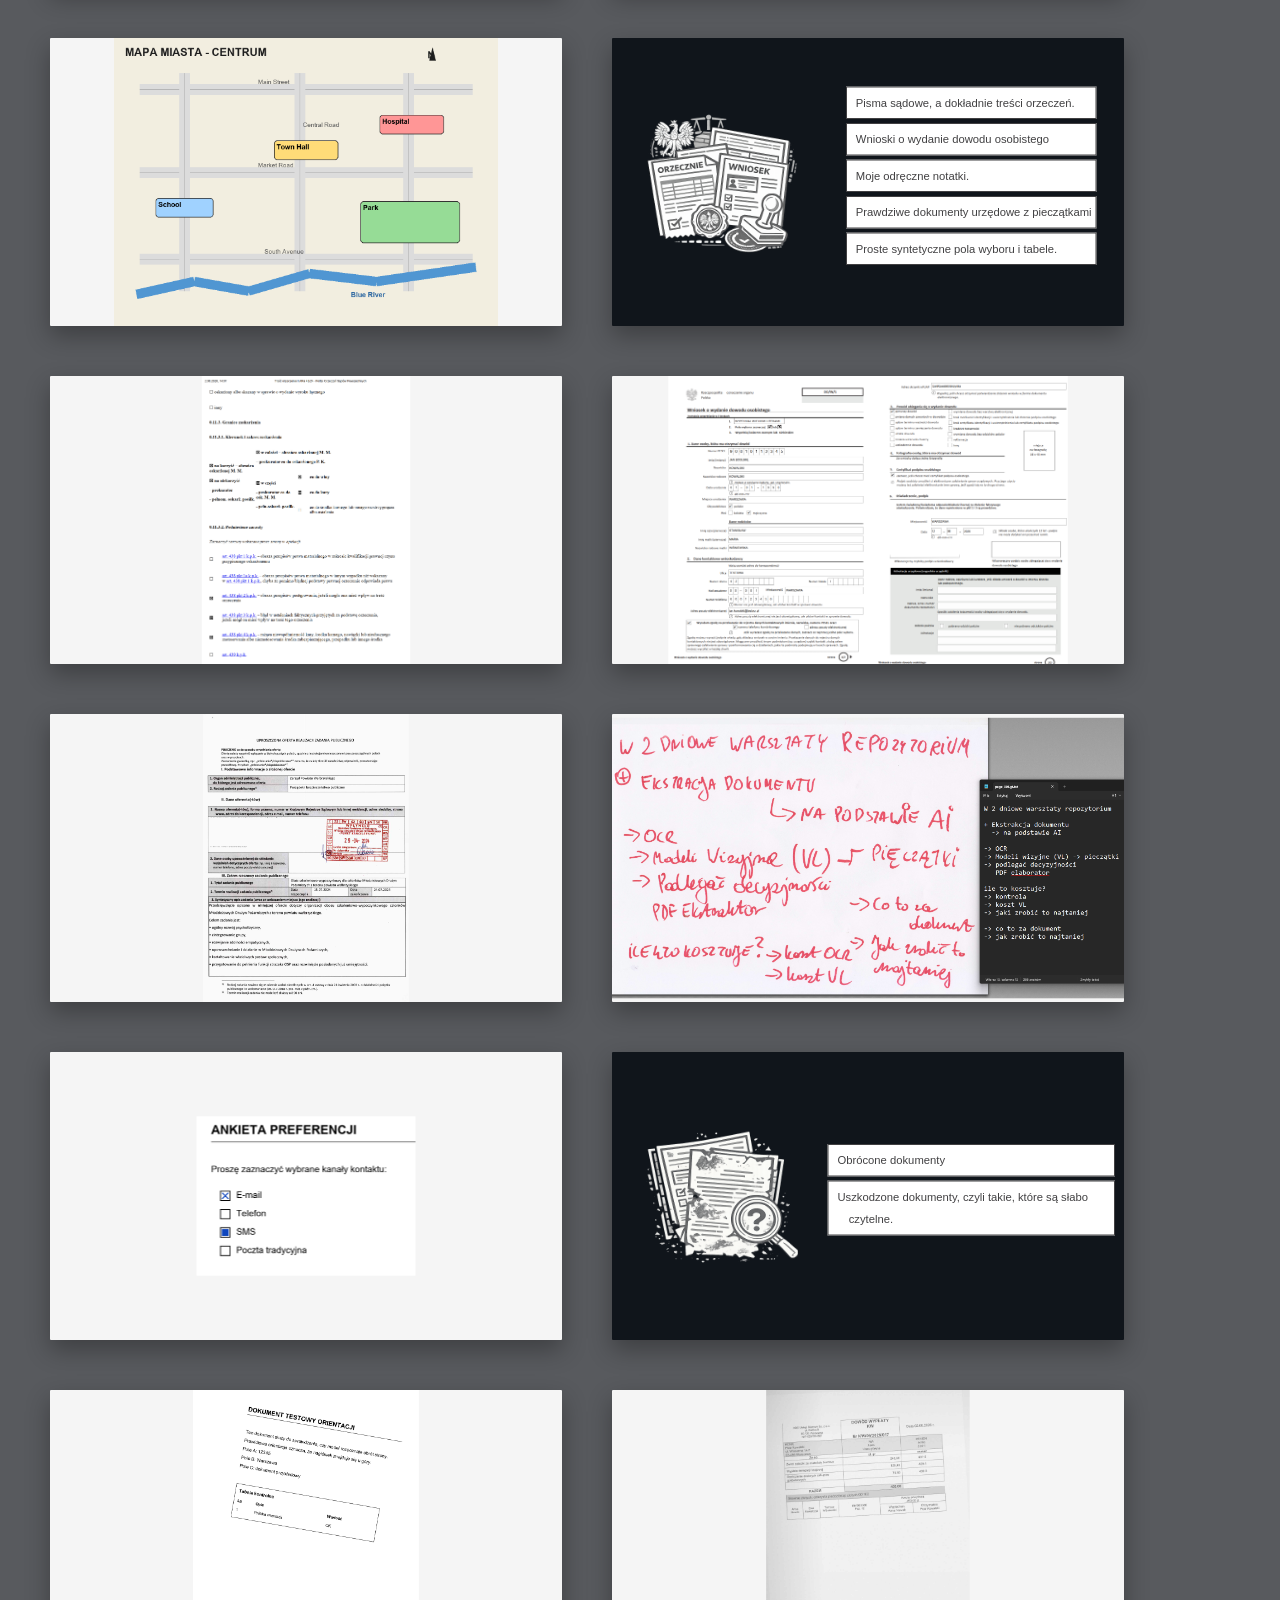
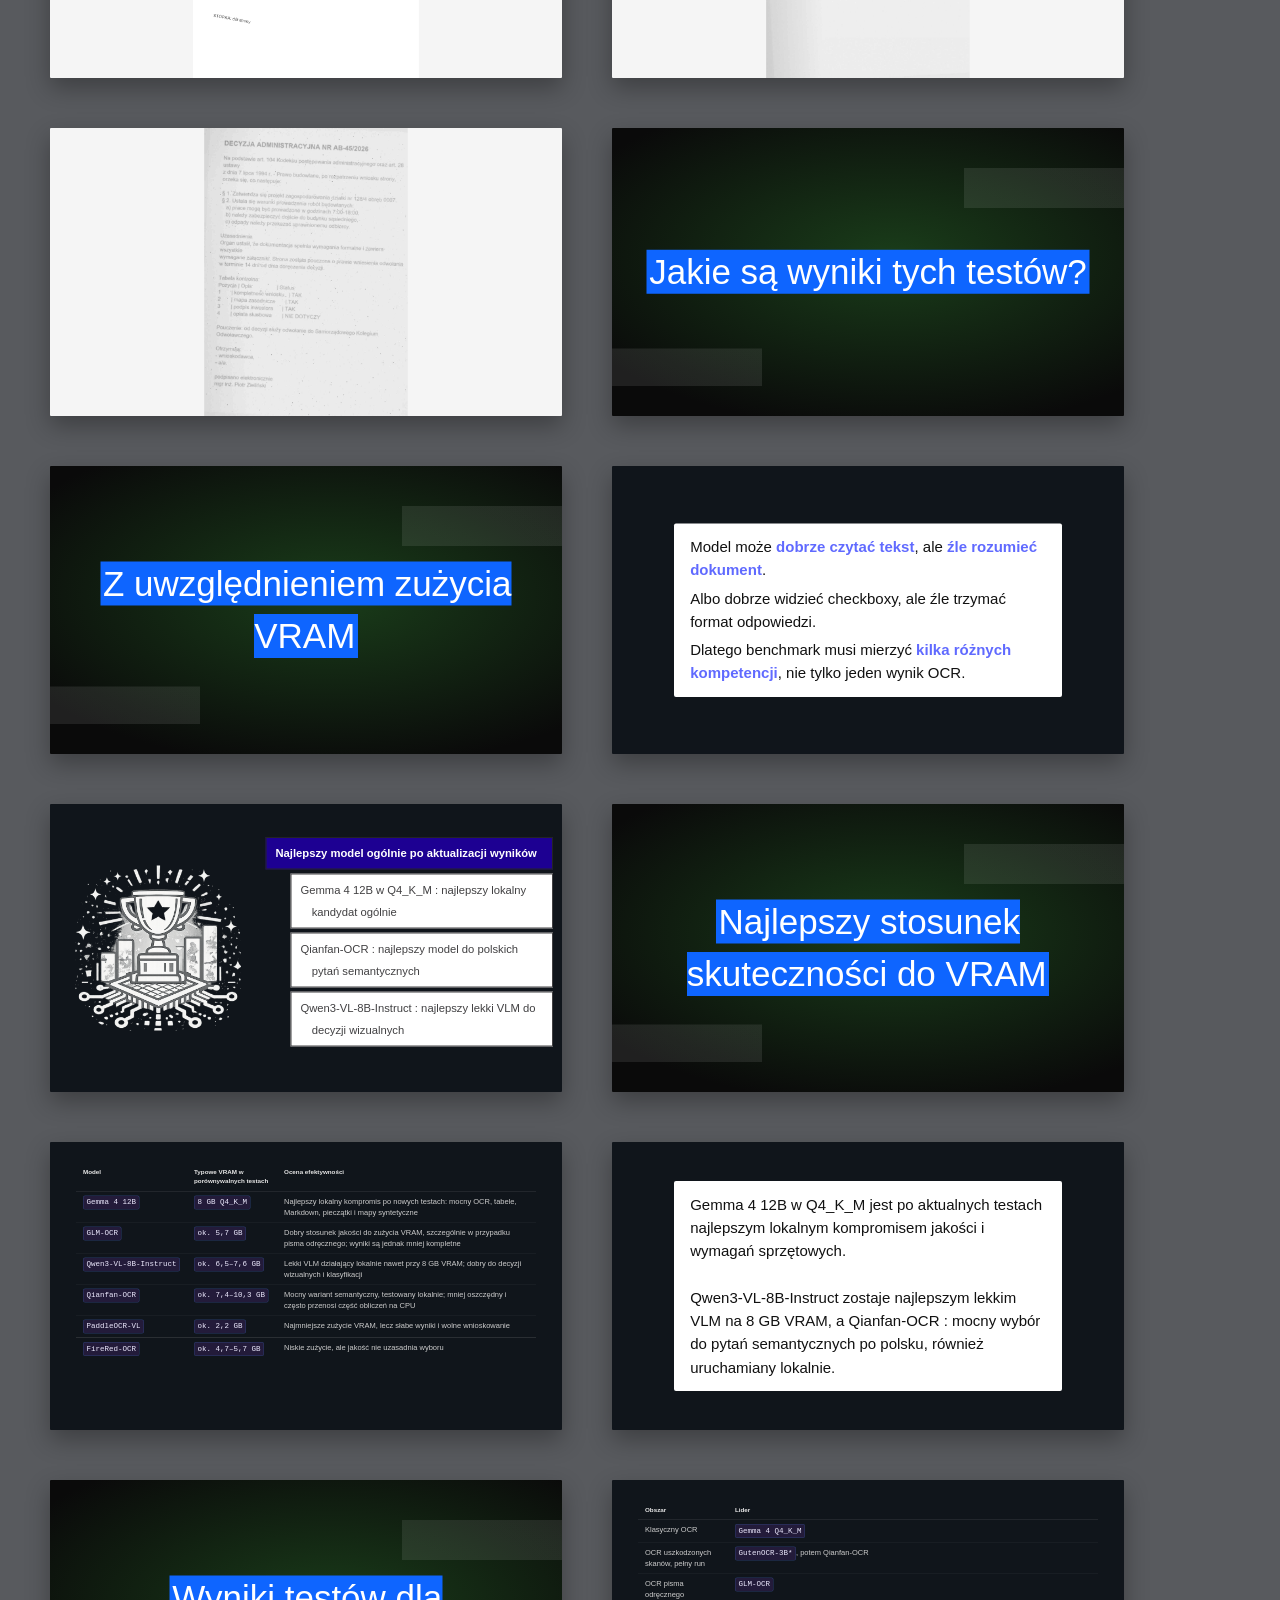
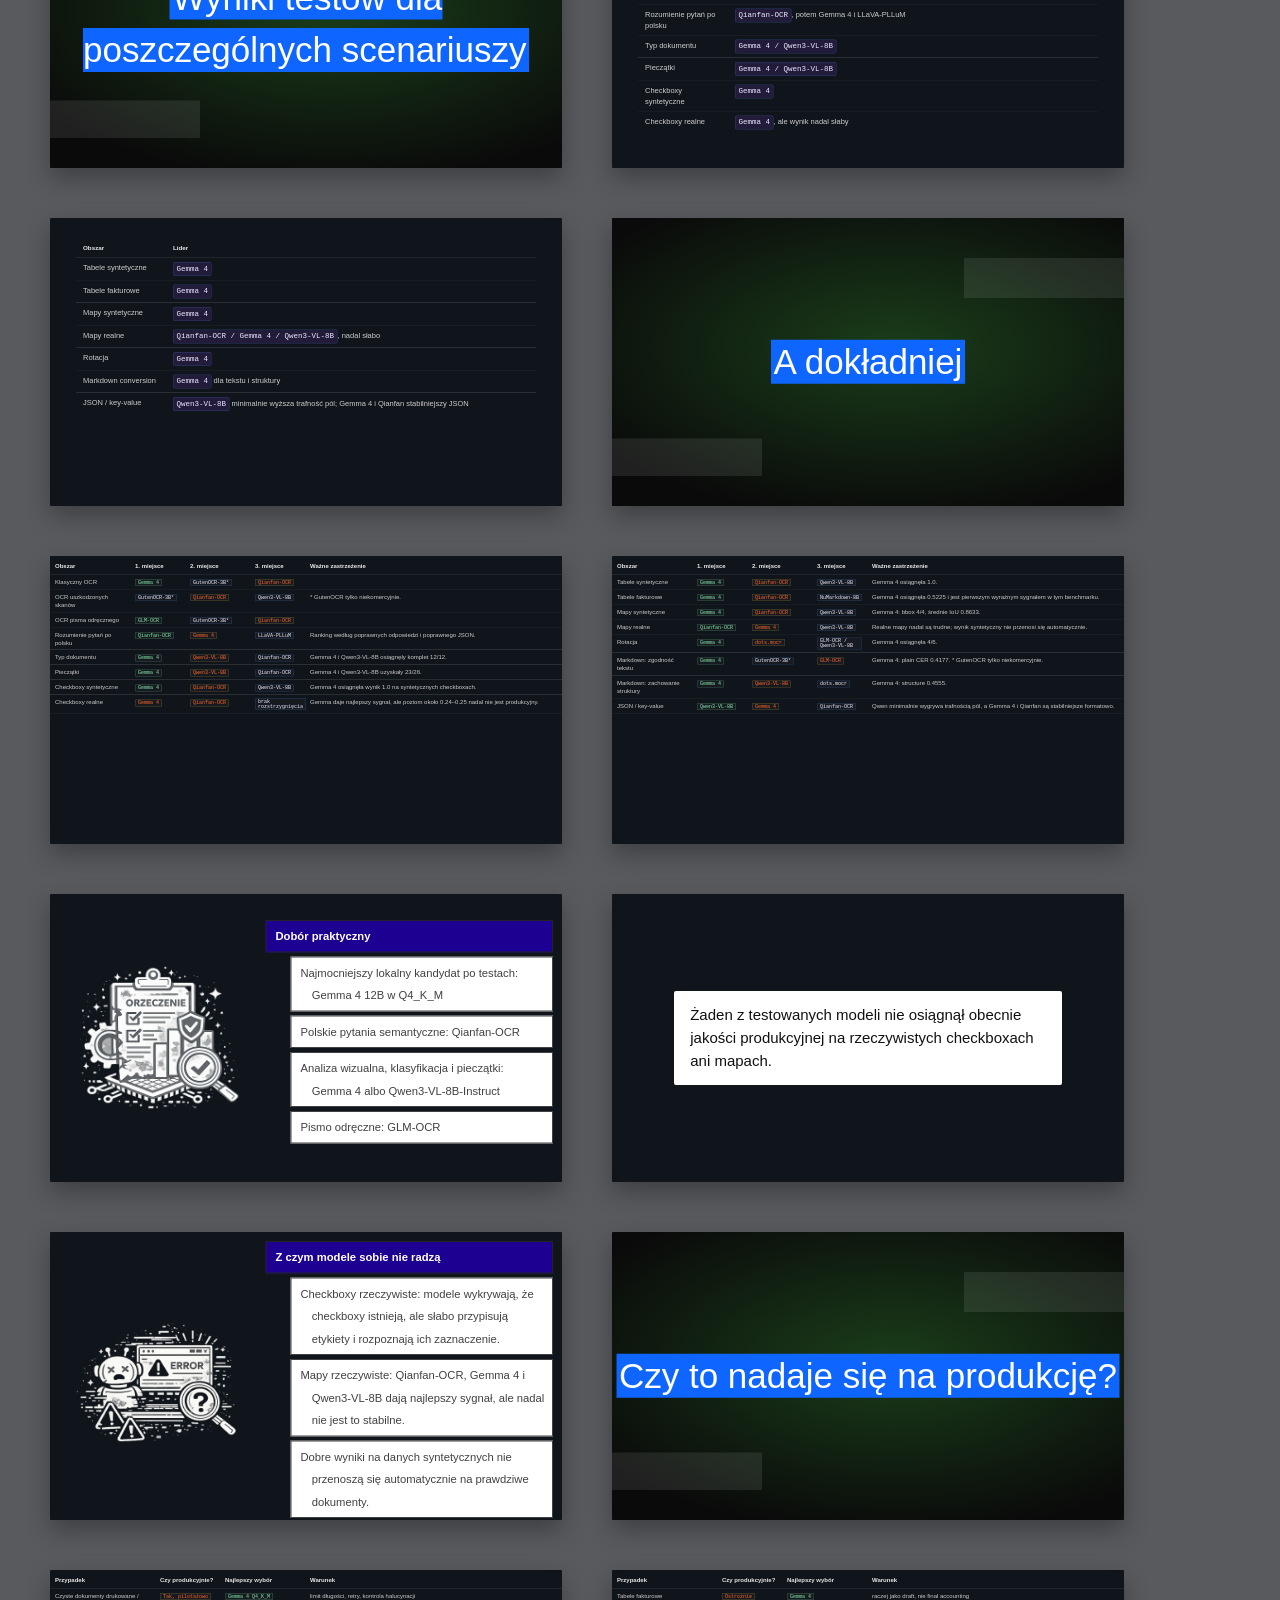
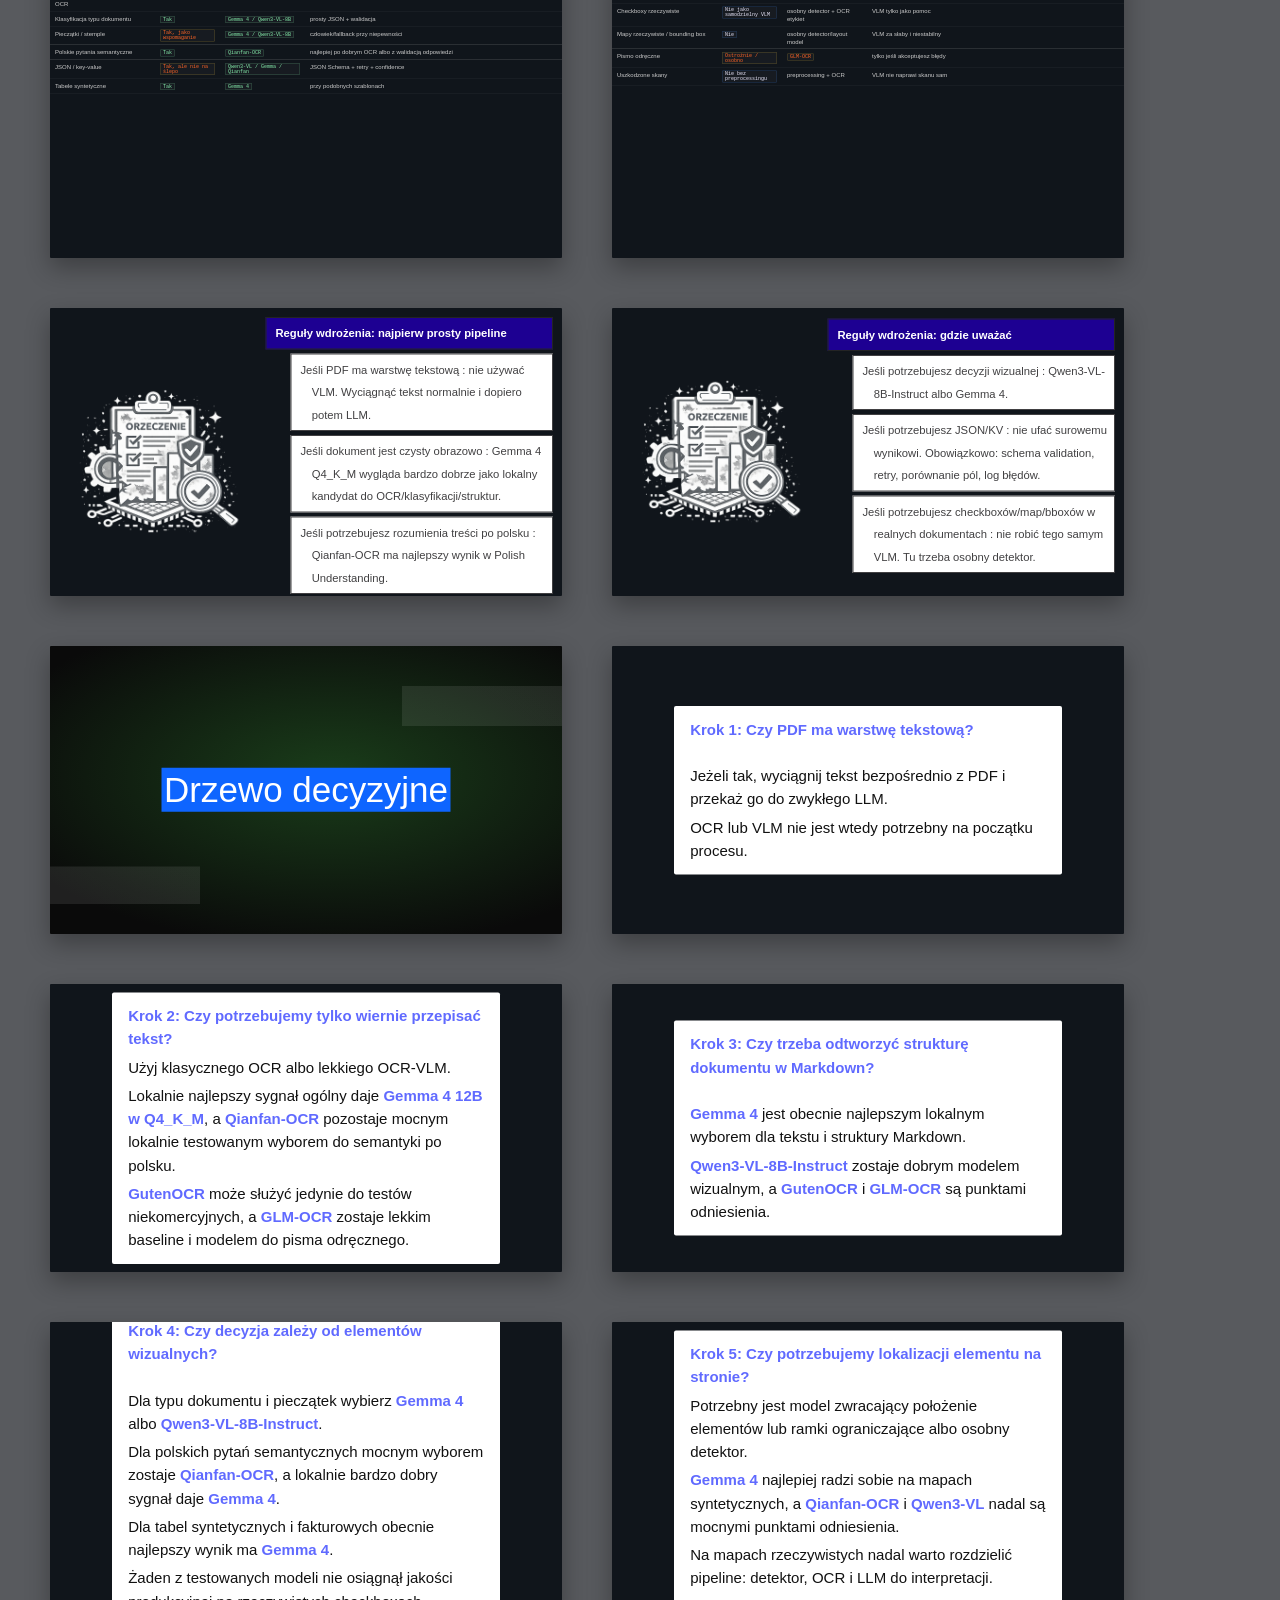
==== commit ca58cbf9: "FIX PICTURE" ====
--- a/index.html
+++ b/index.html
@@ -251,7 +251,7 @@
             </div>
         </div>
     </section>
-    <section class="slide layout-callout theme-dark">
+     <section class="slide layout-callout theme-dark">
       <div class="callout-box" style="max-width:85%">
         <p>Model <strong>Qwen3.6:35B-A3B</strong></p>
         <p>Zapewne wygrywajacy, ale wymaga dużo VRAM</p>
@@ -263,7 +263,7 @@
             <img class="cover" src="pictures/licencja.png" alt="screenshot" />
         </figure>
     </section>
-            <section class="slide theme-dark tag-darkpurple  decor-corners2">
+                <section class="slide theme-dark tag-darkpurple  decor-corners2">
         <span class="shout colors"><span>
          Wyniki HunyuanOCR <br /> musiały zostać usunięte z prezentacji
         </span></span>
@@ -488,6 +488,7 @@
             <img class="cover" src="pictures/20260619_111002.jpg" alt="screenshot" />
         </figure>
     </section>
+
     <!-- //Tutaj tabeleka z modelami i ich cechami -->
     <section class="slide theme-dark tag-darkpurple  decor-corners2">
         <span class="shout colors"><span>
@@ -942,7 +943,7 @@
         <td><code class="dt-badge dt-badge--green">Gemma 4</code></td>
         <td><code class="dt-badge dt-badge--red">GutenOCR-3B*</code></td>
         <td><code class="dt-badge dt-badge--yellow">Qianfan-OCR</code></td>
-        <td>Gemma 4 w lokalnym Q4_K_M osiągnęła CER 0.0156. * GutenOCR tylko do testów niekomercyjnych.</td>
+        <td></td>
       </tr>
       <tr>
         <td>OCR uszkodzonych skanów</td>
@@ -956,7 +957,7 @@
         <td><code class="dt-badge dt-badge--green">GLM-OCR</code></td>
         <td><code class="dt-badge dt-badge--red">GutenOCR-3B*</code></td>
         <td><code class="dt-badge dt-badge--yellow">Qianfan-OCR</code></td>
-        <td>Ranking według CER na 10 stronach; * GutenOCR tylko niekomercyjnie.</td>
+        <td></td>
       </tr>
       <tr>
         <td>Rozumienie pytań po polsku</td>
@@ -1113,6 +1114,145 @@
                         <li class="next">Checkboxy rzeczywiste: modele wykrywają, że checkboxy istnieją, ale słabo przypisują etykiety i rozpoznają ich zaznaczenie.</li>
                         <li class="next">Mapy rzeczywiste: Qianfan-OCR, Gemma 4 i Qwen3-VL-8B dają najlepszy sygnał, ale nadal nie jest to stabilne.</li>
                         <li class="next">Dobre wyniki na danych syntetycznych nie przenoszą się automatycznie na prawdziwe dokumenty.</li>
+                    </ol>
+                </ol>
+            </div>
+        </div>
+    </section>
+    <section class="slide theme-dark tag-darkblue  decor-corners-glow">
+        <span class="shout colors"><span>
+           Czy to nadaje się na produkcję?
+        </span></span>
+    </section>
+<section class="slide layout-comparison-table theme-dark">
+
+
+  <table class="ct-table ct-table--wide">
+    <thead>
+      <tr>
+        <th style="width:210px">Przypadek</th>
+        <th style="width:130px">Czy produkcyjnie?</th>
+        <th style="width:170px">Najlepszy wybór</th>
+        <th>Warunek</th>
+      </tr>
+    </thead>
+    <tbody>
+      <tr>
+        <td>Czyste dokumenty drukowane / OCR</td>
+        <td><code class="dt-badge dt-badge--yellow">Tak, pilotażowo</code></td>
+        <td><code class="dt-badge dt-badge--green">Gemma 4 Q4_K_M</code></td>
+        <td>limit długości, retry, kontrola halucynacji</td>
+      </tr>
+      <tr>
+        <td>Klasyfikacja typu dokumentu</td>
+        <td><code class="dt-badge dt-badge--green">Tak</code></td>
+        <td><code class="dt-badge dt-badge--green">Gemma 4 / Qwen3-VL-8B</code></td>
+        <td>prosty JSON + walidacja</td>
+      </tr>
+      <tr>
+        <td>Pieczątki / stemple</td>
+        <td><code class="dt-badge dt-badge--yellow">Tak, jako wspomaganie</code></td>
+        <td><code class="dt-badge dt-badge--green">Gemma 4 / Qwen3-VL-8B</code></td>
+        <td>człowiek/fallback przy niepewności</td>
+      </tr>
+      <tr>
+        <td>Polskie pytania semantyczne</td>
+        <td><code class="dt-badge dt-badge--green">Tak</code></td>
+        <td><code class="dt-badge dt-badge--green">Qianfan-OCR</code></td>
+        <td>najlepiej po dobrym OCR albo z walidacją odpowiedzi</td>
+      </tr>
+      <tr>
+        <td>JSON / key-value</td>
+        <td><code class="dt-badge dt-badge--yellow">Tak, ale nie na ślepo</code></td>
+        <td><code class="dt-badge dt-badge--green">Qwen3-VL / Gemma / Qianfan</code></td>
+        <td>JSON Schema + retry + confidence</td>
+      </tr>
+      <tr>
+        <td>Tabele syntetyczne</td>
+        <td><code class="dt-badge dt-badge--green">Tak</code></td>
+        <td><code class="dt-badge dt-badge--green">Gemma 4</code></td>
+        <td>przy podobnych szablonach</td>
+      </tr>
+    </tbody>
+  </table>
+
+</section>
+<section class="slide layout-comparison-table theme-dark">
+
+
+  <table class="ct-table ct-table--wide">
+    <thead>
+      <tr>
+        <th style="width:210px">Przypadek</th>
+        <th style="width:130px">Czy produkcyjnie?</th>
+        <th style="width:170px">Najlepszy wybór</th>
+        <th>Warunek</th>
+      </tr>
+    </thead>
+    <tbody>
+      <tr>
+        <td>Tabele fakturowe</td>
+        <td><code class="dt-badge dt-badge--yellow">Ostrożnie</code></td>
+        <td><code class="dt-badge dt-badge--green">Gemma 4</code></td>
+        <td>raczej jako draft, nie final accounting</td>
+      </tr>
+      <tr>
+        <td>Checkboxy rzeczywiste</td>
+        <td><code class="dt-badge dt-badge--red">Nie jako samodzielny VLM</code></td>
+        <td>osobny detector + OCR etykiet</td>
+        <td>VLM tylko jako pomoc</td>
+      </tr>
+      <tr>
+        <td>Mapy rzeczywiste / bounding box</td>
+        <td><code class="dt-badge dt-badge--red">Nie</code></td>
+        <td>osobny detector/layout model</td>
+        <td>VLM za słaby i niestabilny</td>
+      </tr>
+      <tr>
+        <td>Pismo odręczne</td>
+        <td><code class="dt-badge dt-badge--yellow">Ostrożnie / osobno</code></td>
+        <td><code class="dt-badge dt-badge--yellow">GLM-OCR</code></td>
+        <td>tylko jeśli akceptujesz błędy</td>
+      </tr>
+      <tr>
+        <td>Uszkodzone skany</td>
+        <td><code class="dt-badge dt-badge--red">Nie bez preprocessingu</code></td>
+        <td>preprocessing + OCR</td>
+        <td>VLM nie naprawi skanu sam</td>
+      </tr>
+    </tbody>
+  </table>
+
+</section>
+    <section class="slide theme-dark tag-darkblue fullscreen">
+        <div class="layout-splitpoint">
+            <div class="split-image">
+                <img title="icon" src="pictures/iconsFr/12.png" />
+            </div>
+            <div class="split-text">
+                <ol class="nonumbers">
+                    <li class="bold2">Reguły wdrożenia: najpierw prosty pipeline</li>
+                    <ol class="nonumbers">
+                        <li class="next">Jeśli PDF ma warstwę tekstową : nie używać VLM. Wyciągnąć tekst normalnie i dopiero potem LLM.</li>
+                        <li class="next">Jeśli dokument jest czysty obrazowo : Gemma 4 Q4_K_M wygląda bardzo dobrze jako lokalny kandydat do OCR/klasyfikacji/struktur.</li>
+                        <li class="next">Jeśli potrzebujesz rozumienia treści po polsku : Qianfan-OCR ma najlepszy wynik w Polish Understanding.</li>
+                    </ol>
+                </ol>
+            </div>
+        </div>
+    </section>
+    <section class="slide theme-dark tag-darkblue fullscreen">
+        <div class="layout-splitpoint">
+            <div class="split-image">
+                <img title="icon" src="pictures/iconsFr/12.png" />
+            </div>
+            <div class="split-text">
+                <ol class="nonumbers">
+                    <li class="bold2">Reguły wdrożenia: gdzie uważać</li>
+                    <ol class="nonumbers">
+                        <li class="next">Jeśli potrzebujesz decyzji wizualnej : Qwen3-VL-8B-Instruct albo Gemma 4.</li>
+                        <li class="next">Jeśli potrzebujesz JSON/KV : nie ufać surowemu wynikowi. Obowiązkowo: schema validation, retry, porównanie pól, log błędów.</li>
+                        <li class="next">Jeśli potrzebujesz checkboxów/map/bboxów w realnych dokumentach : nie robić tego samym VLM. Tu trzeba osobny detektor.</li>
                     </ol>
                 </ol>
             </div>
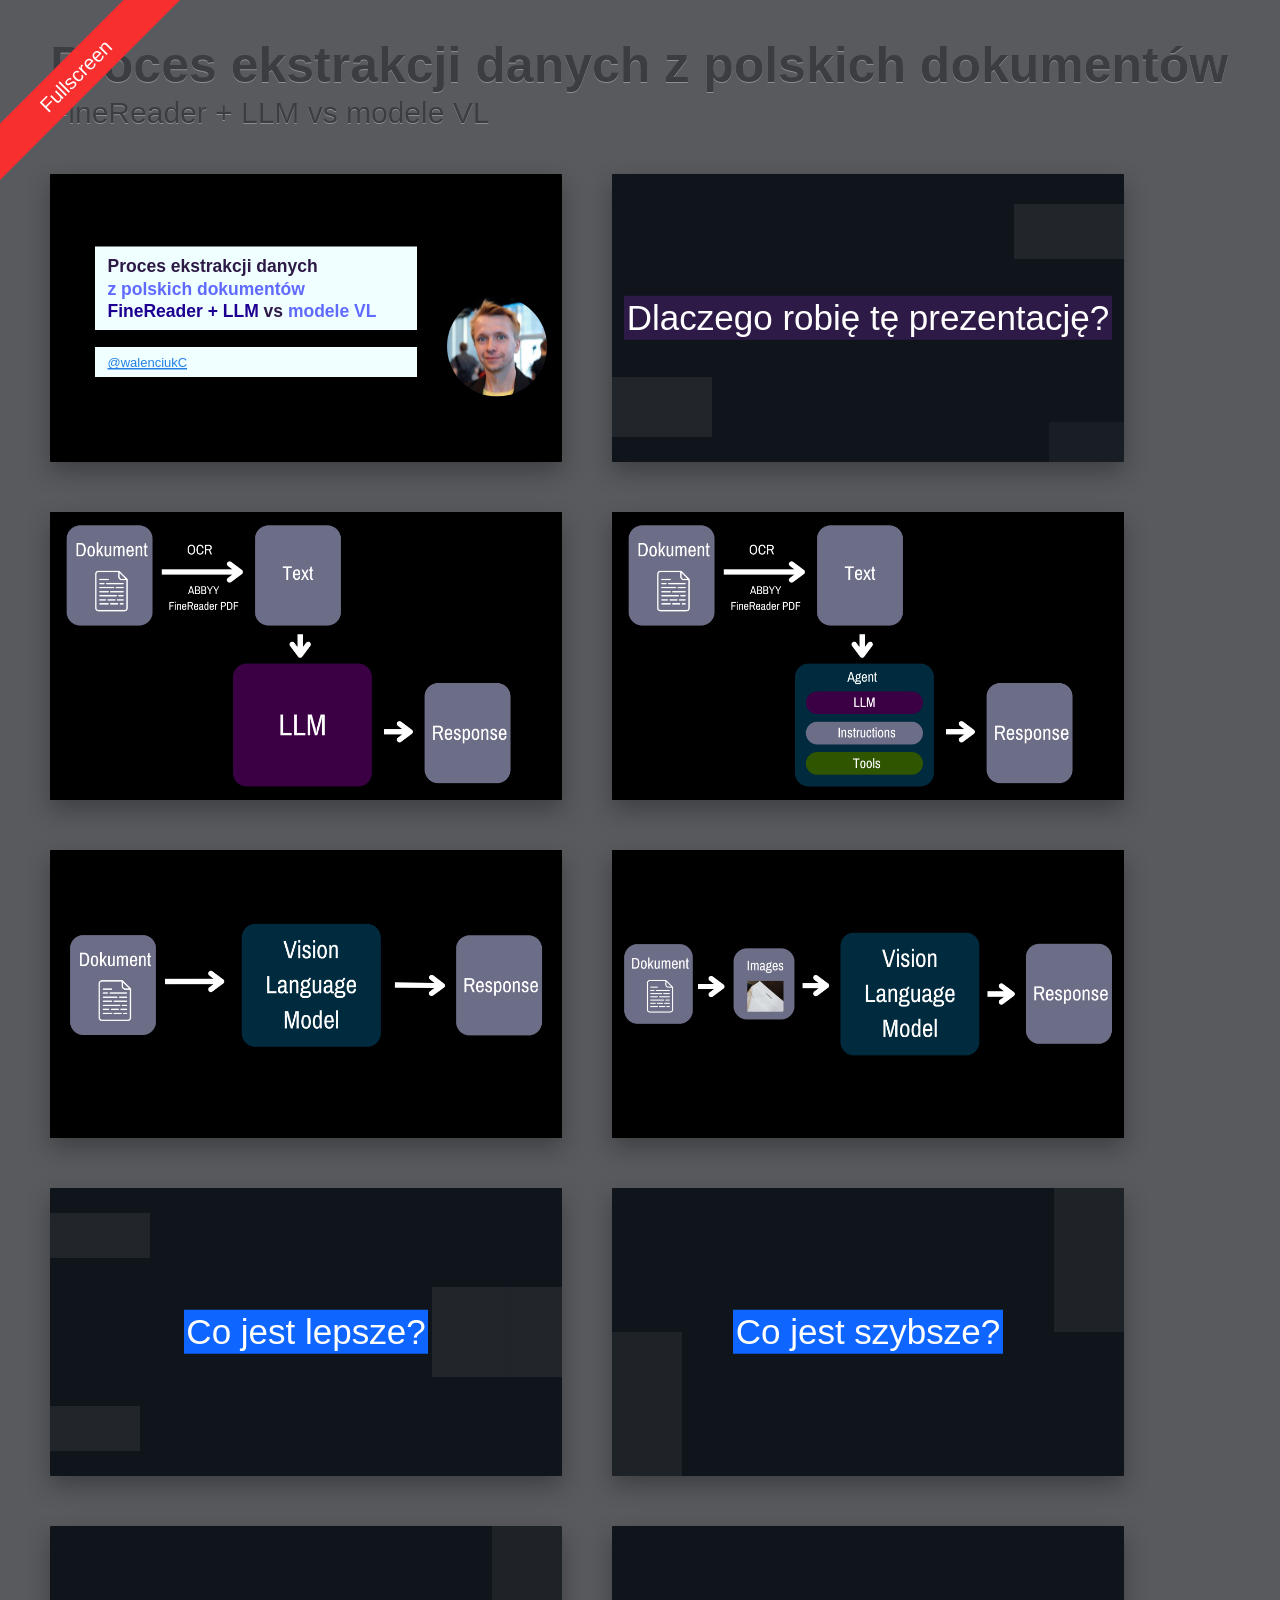
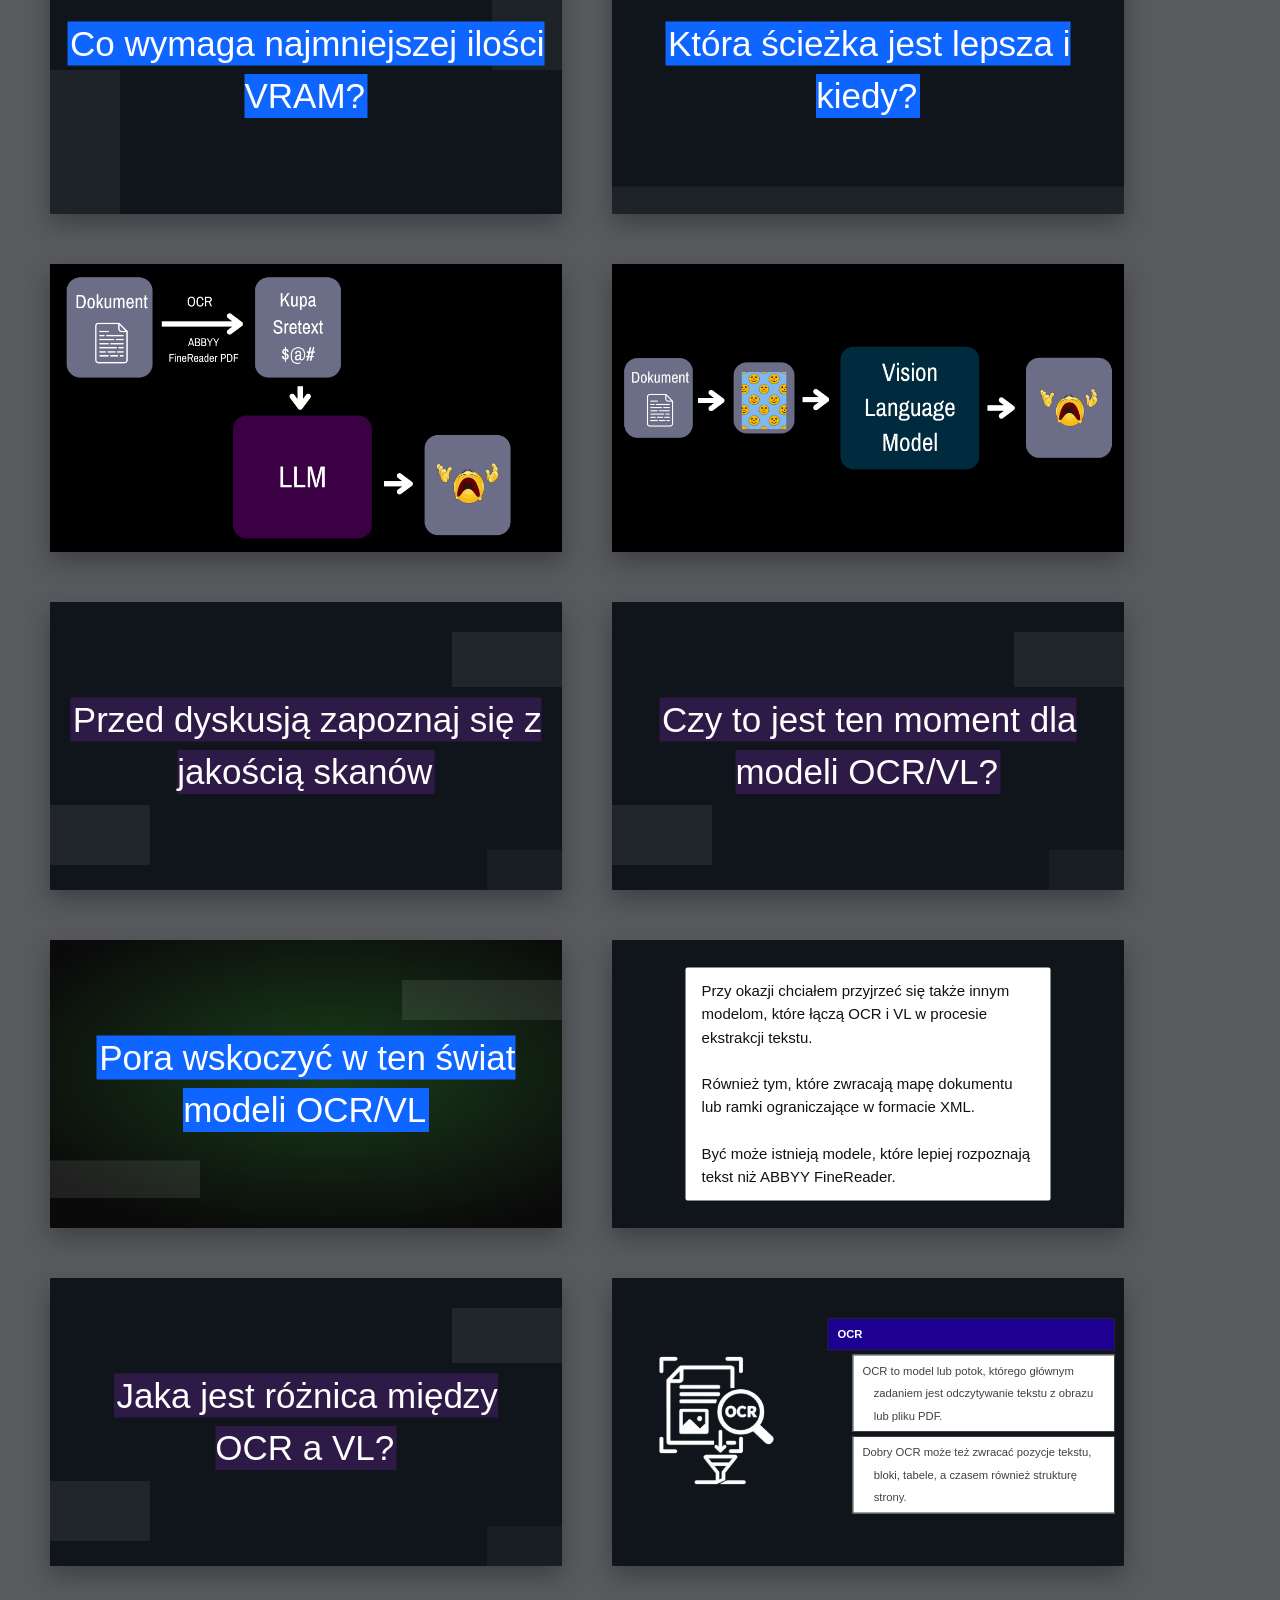
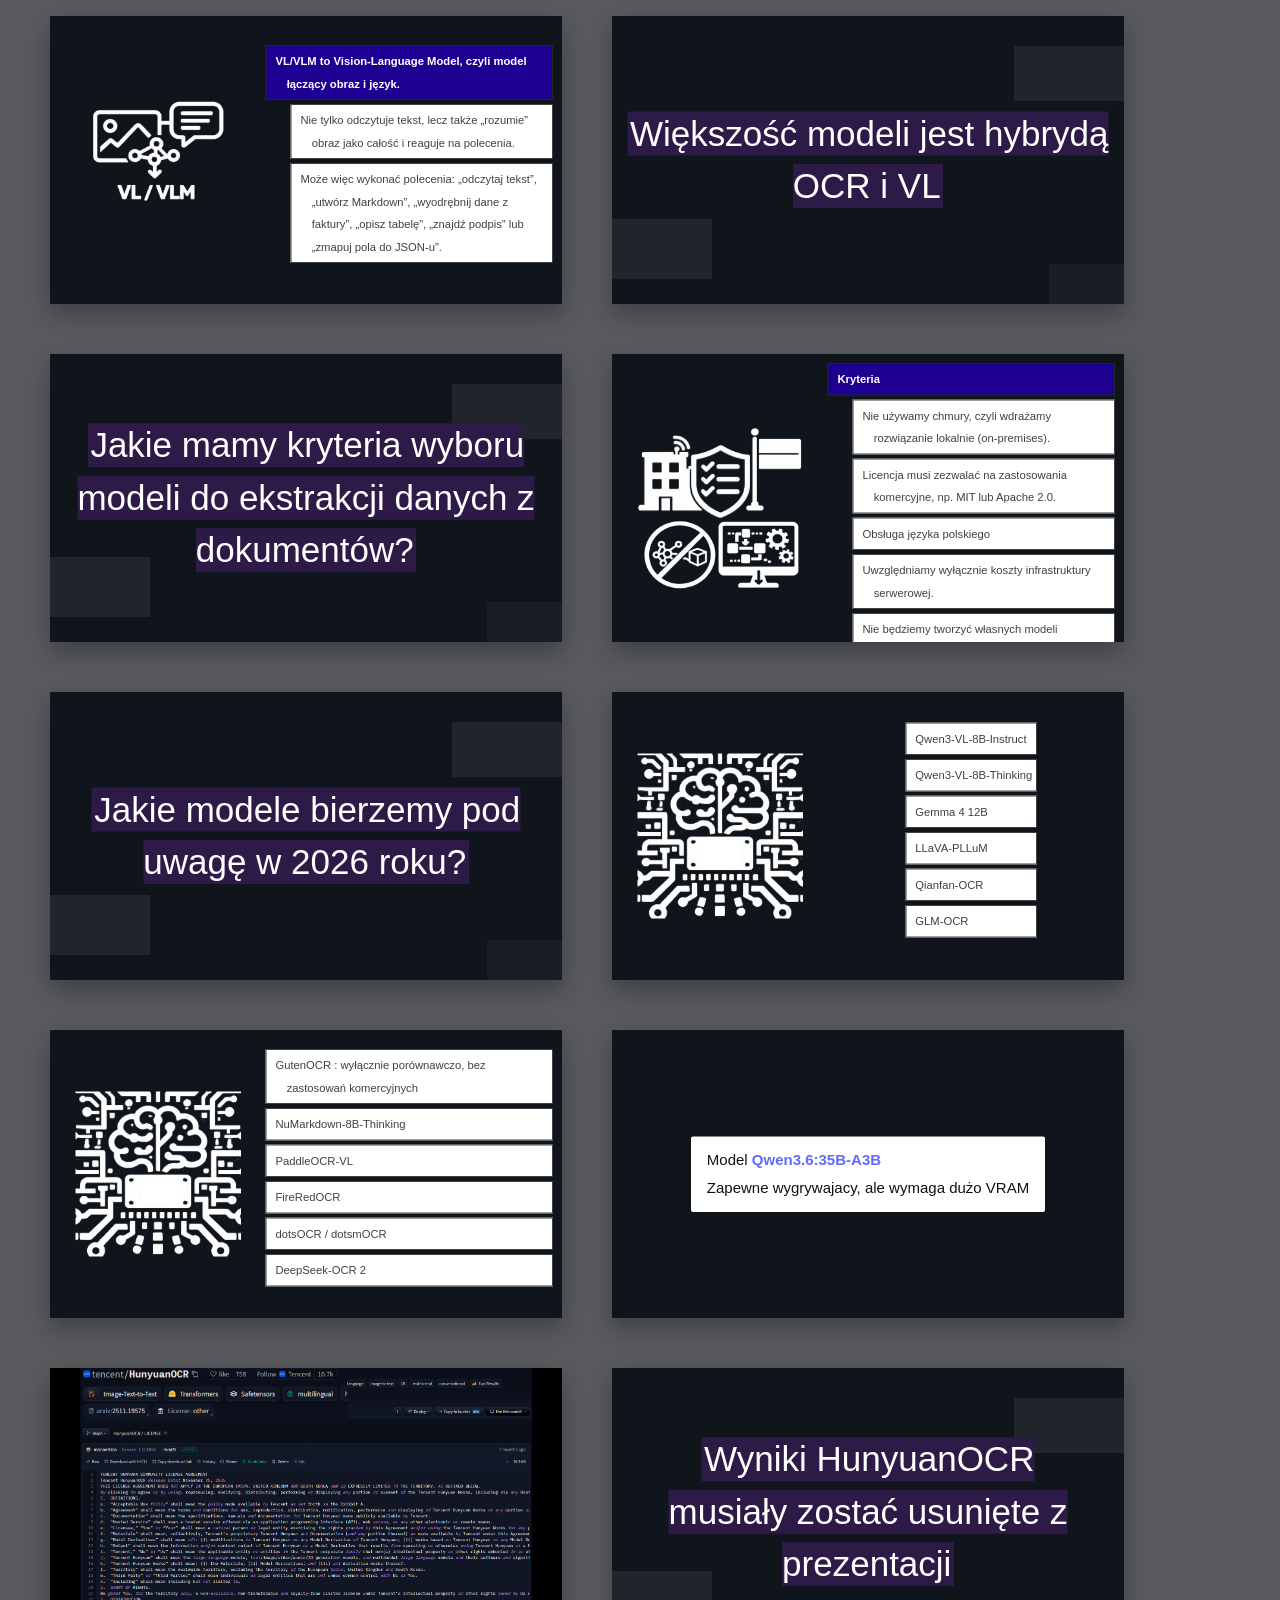
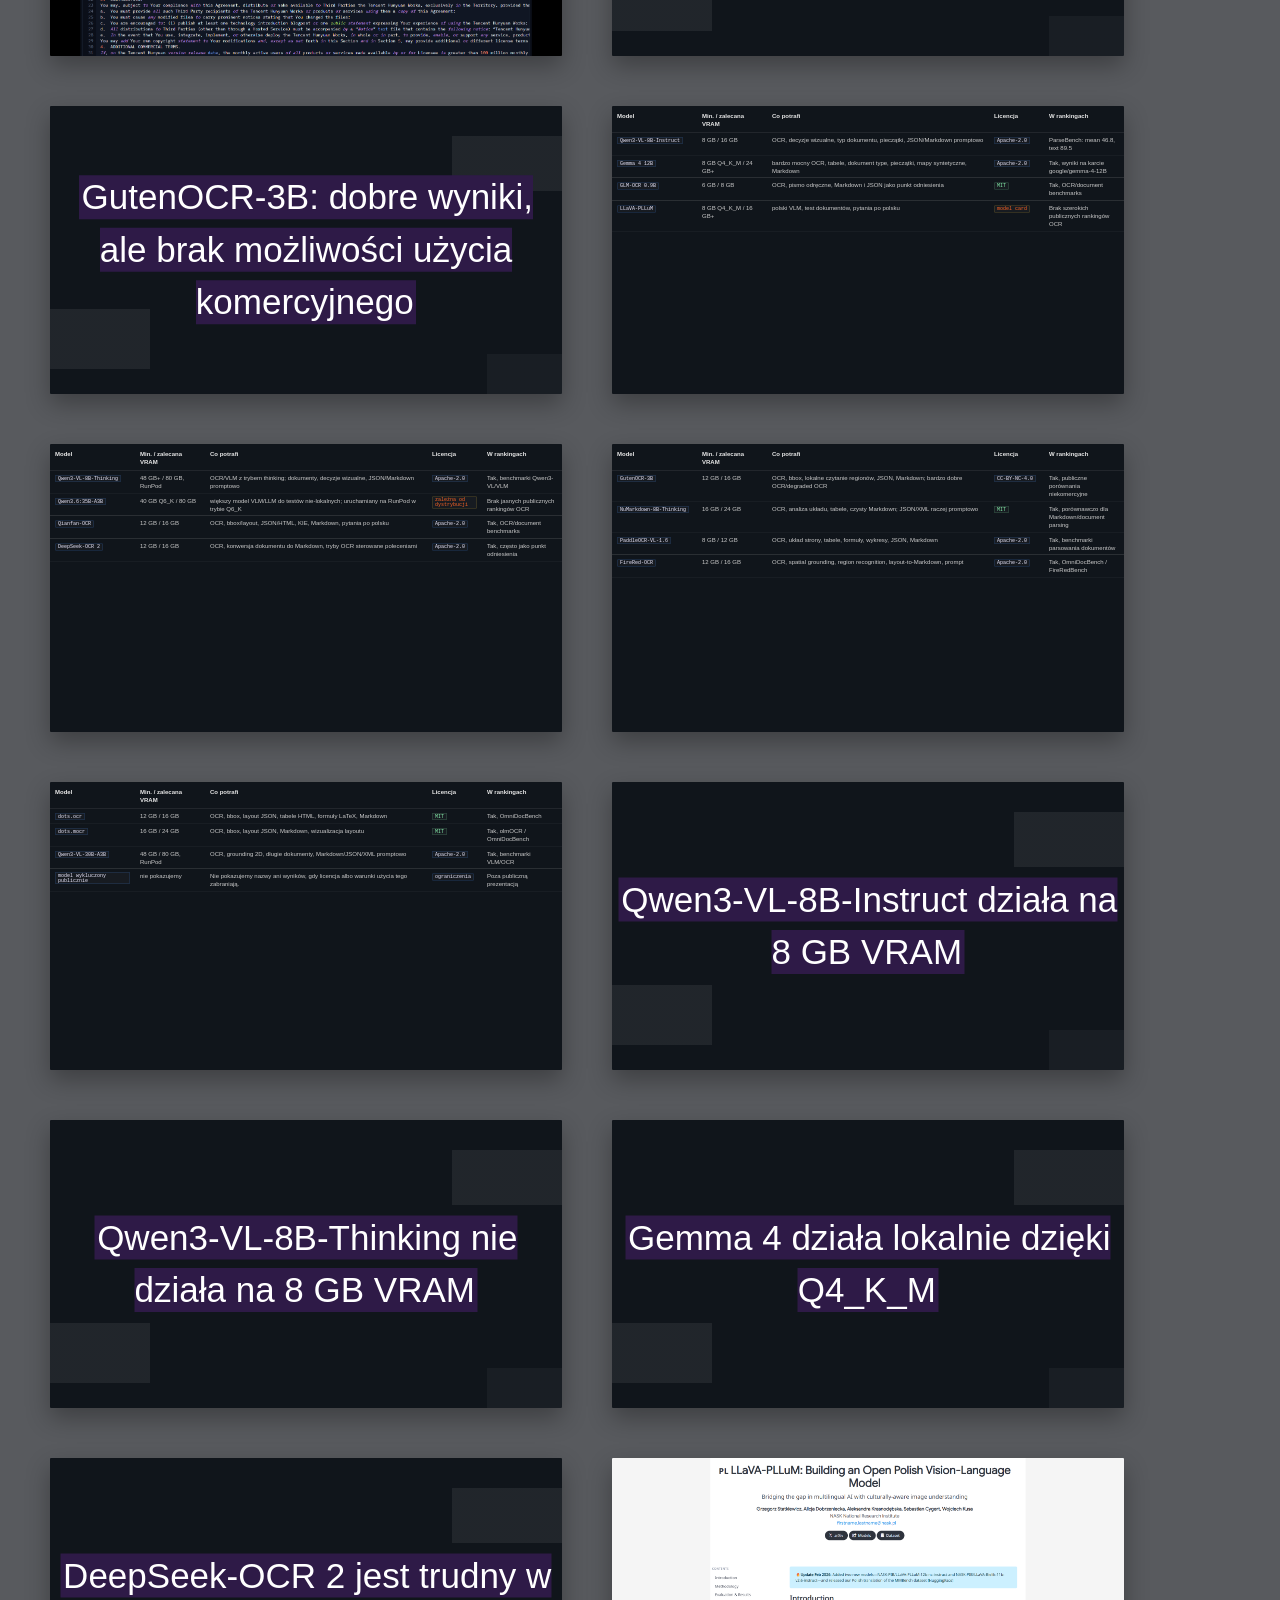
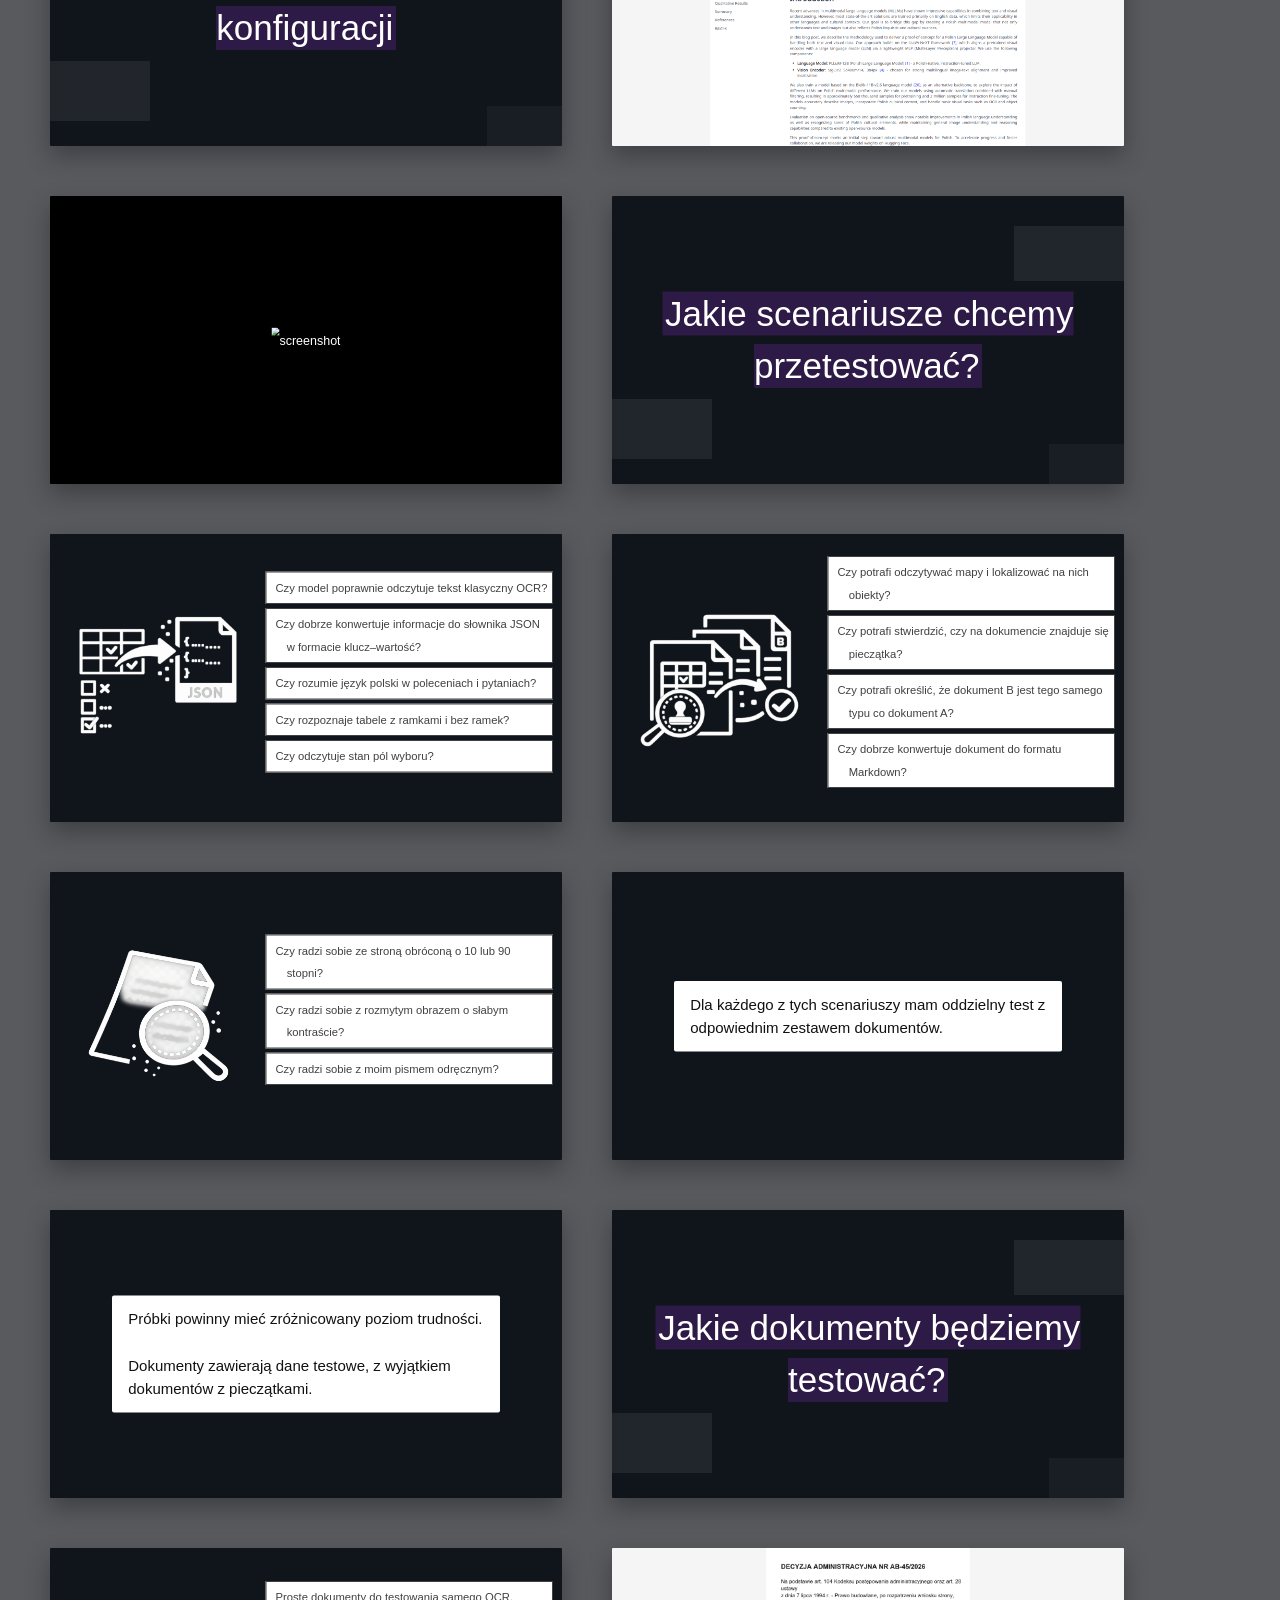
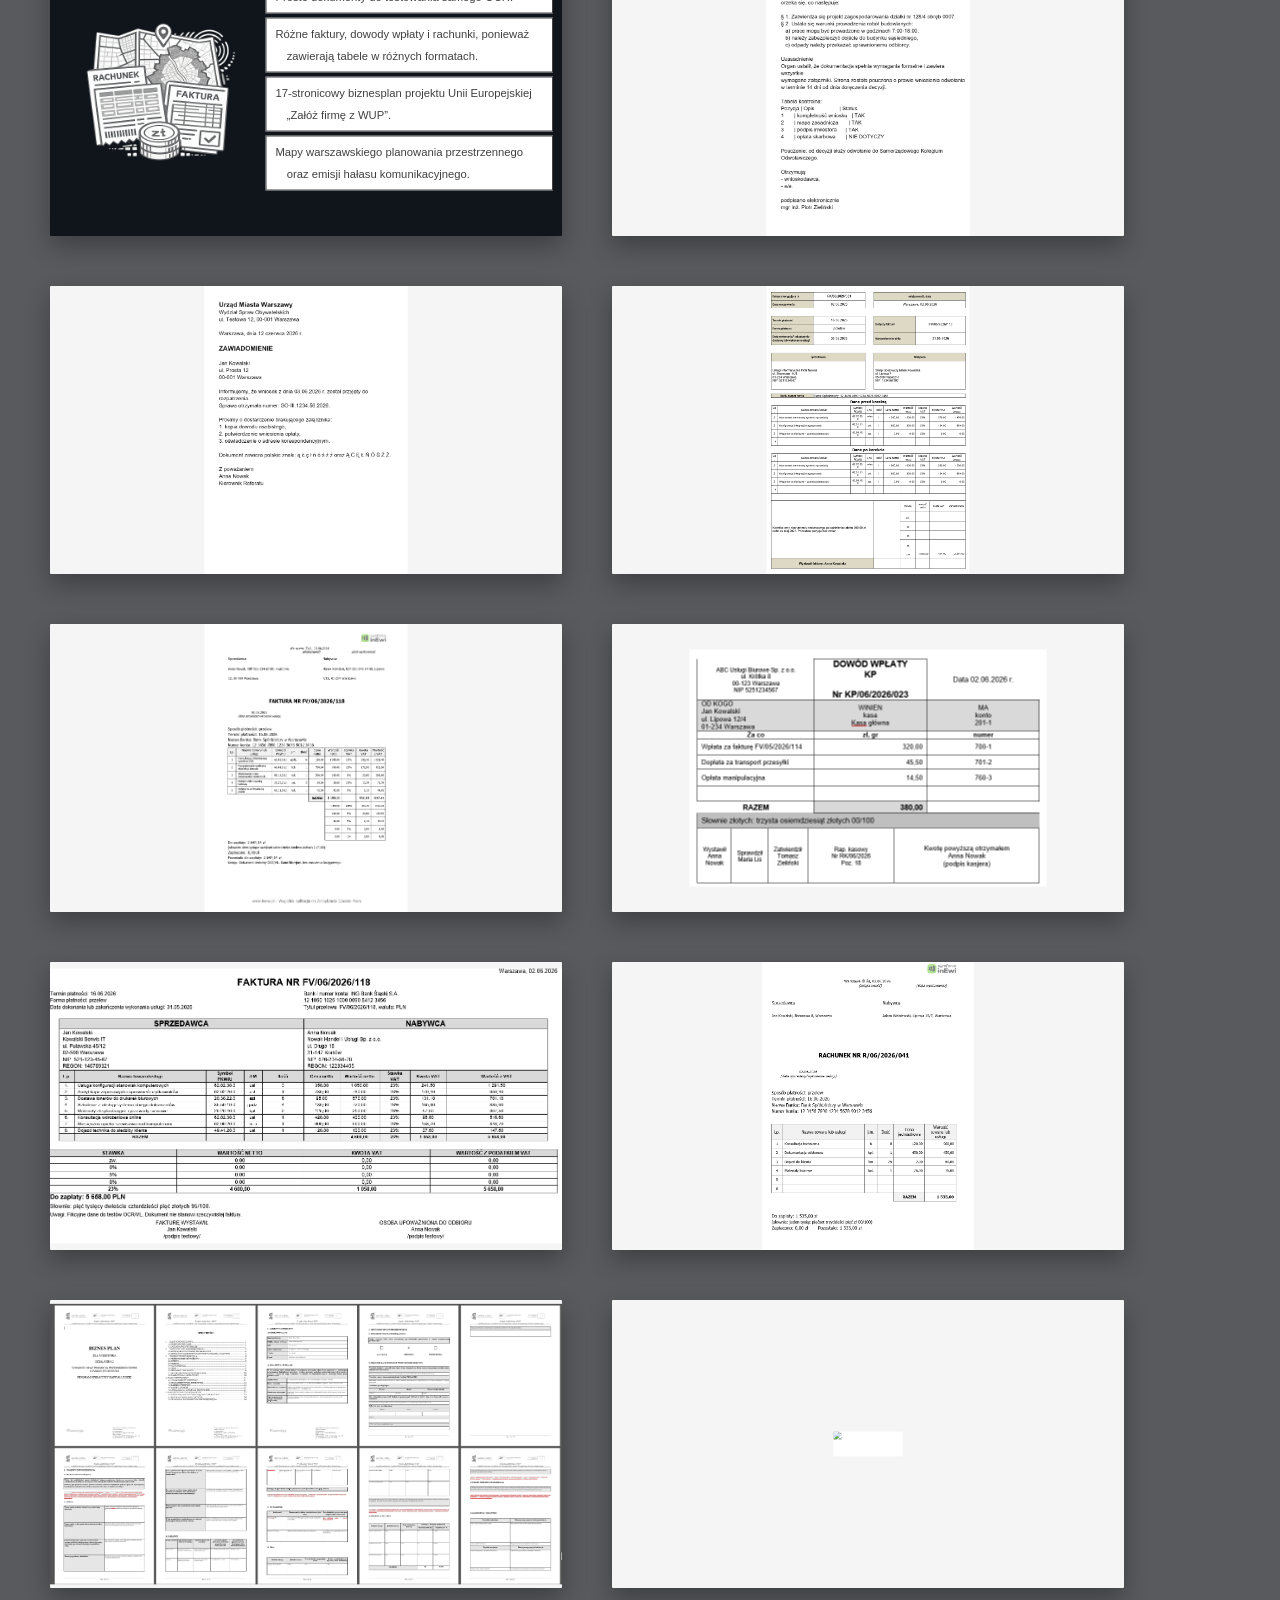
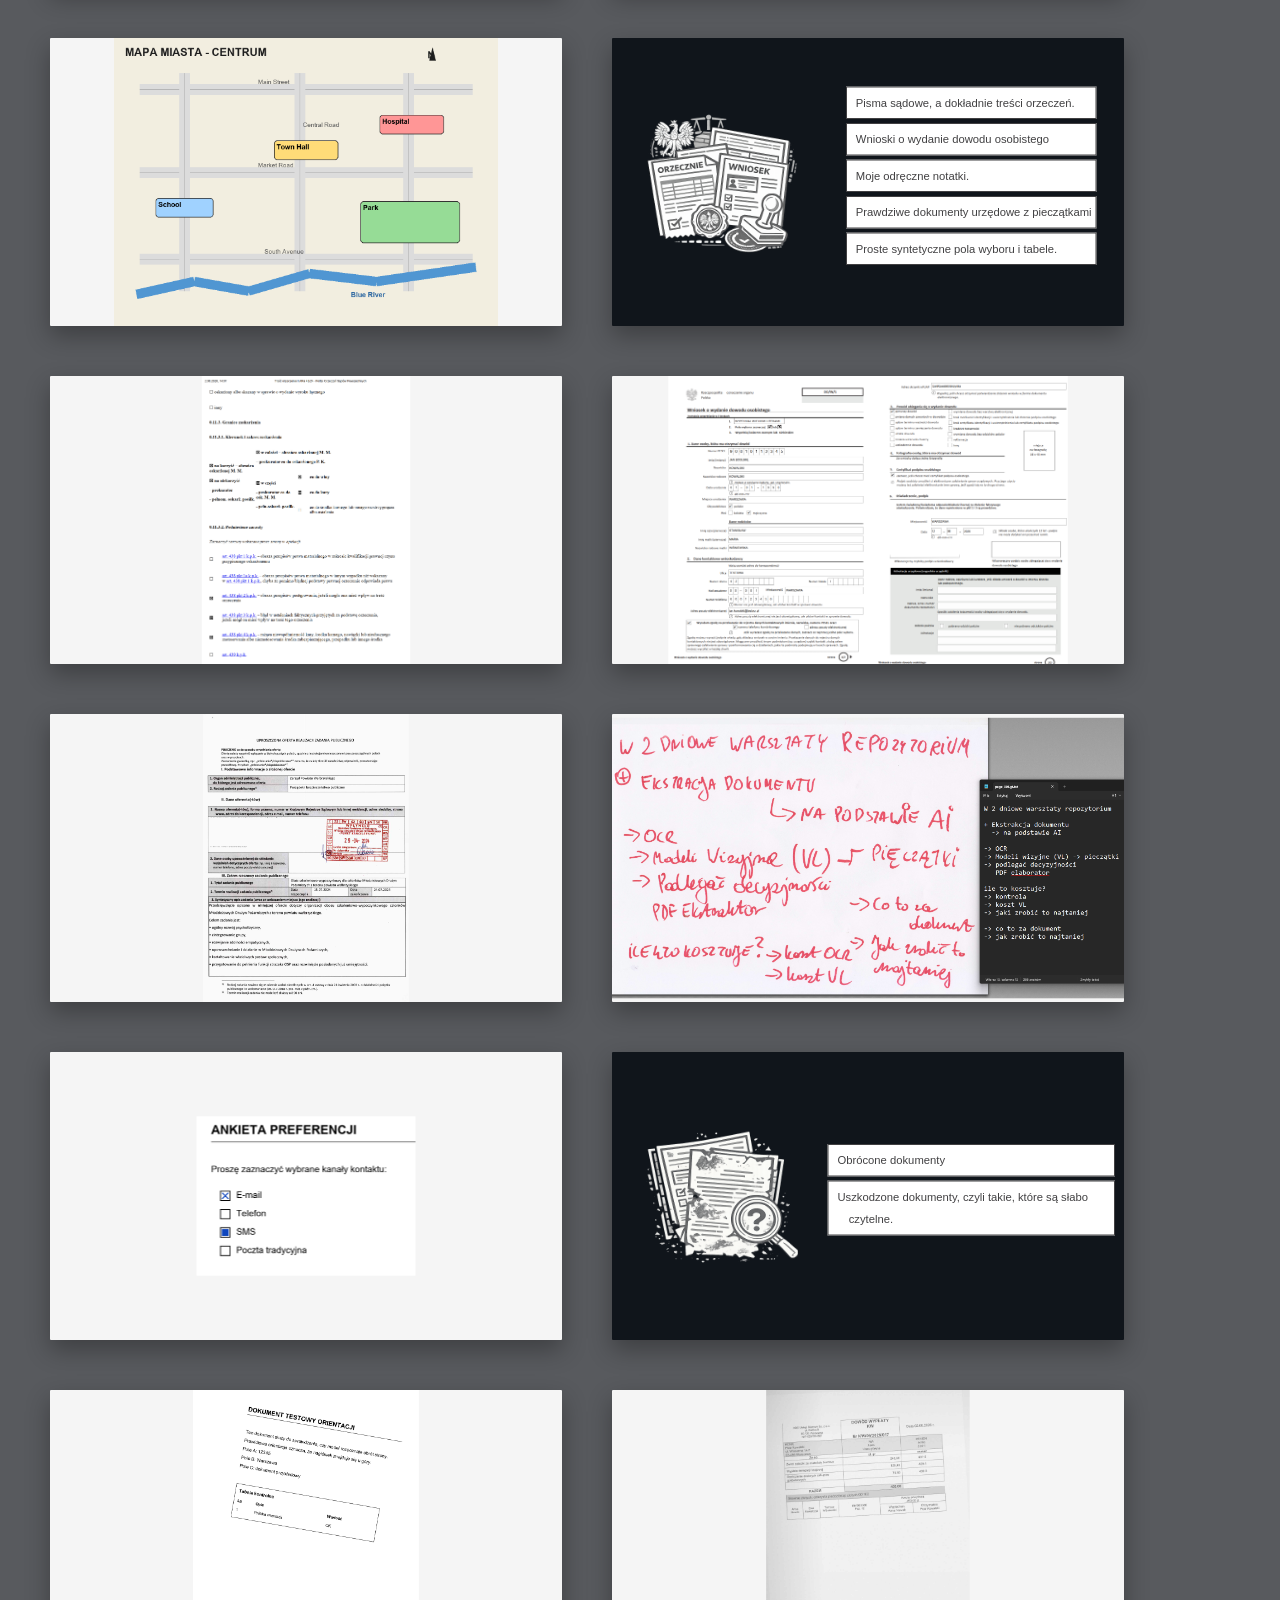
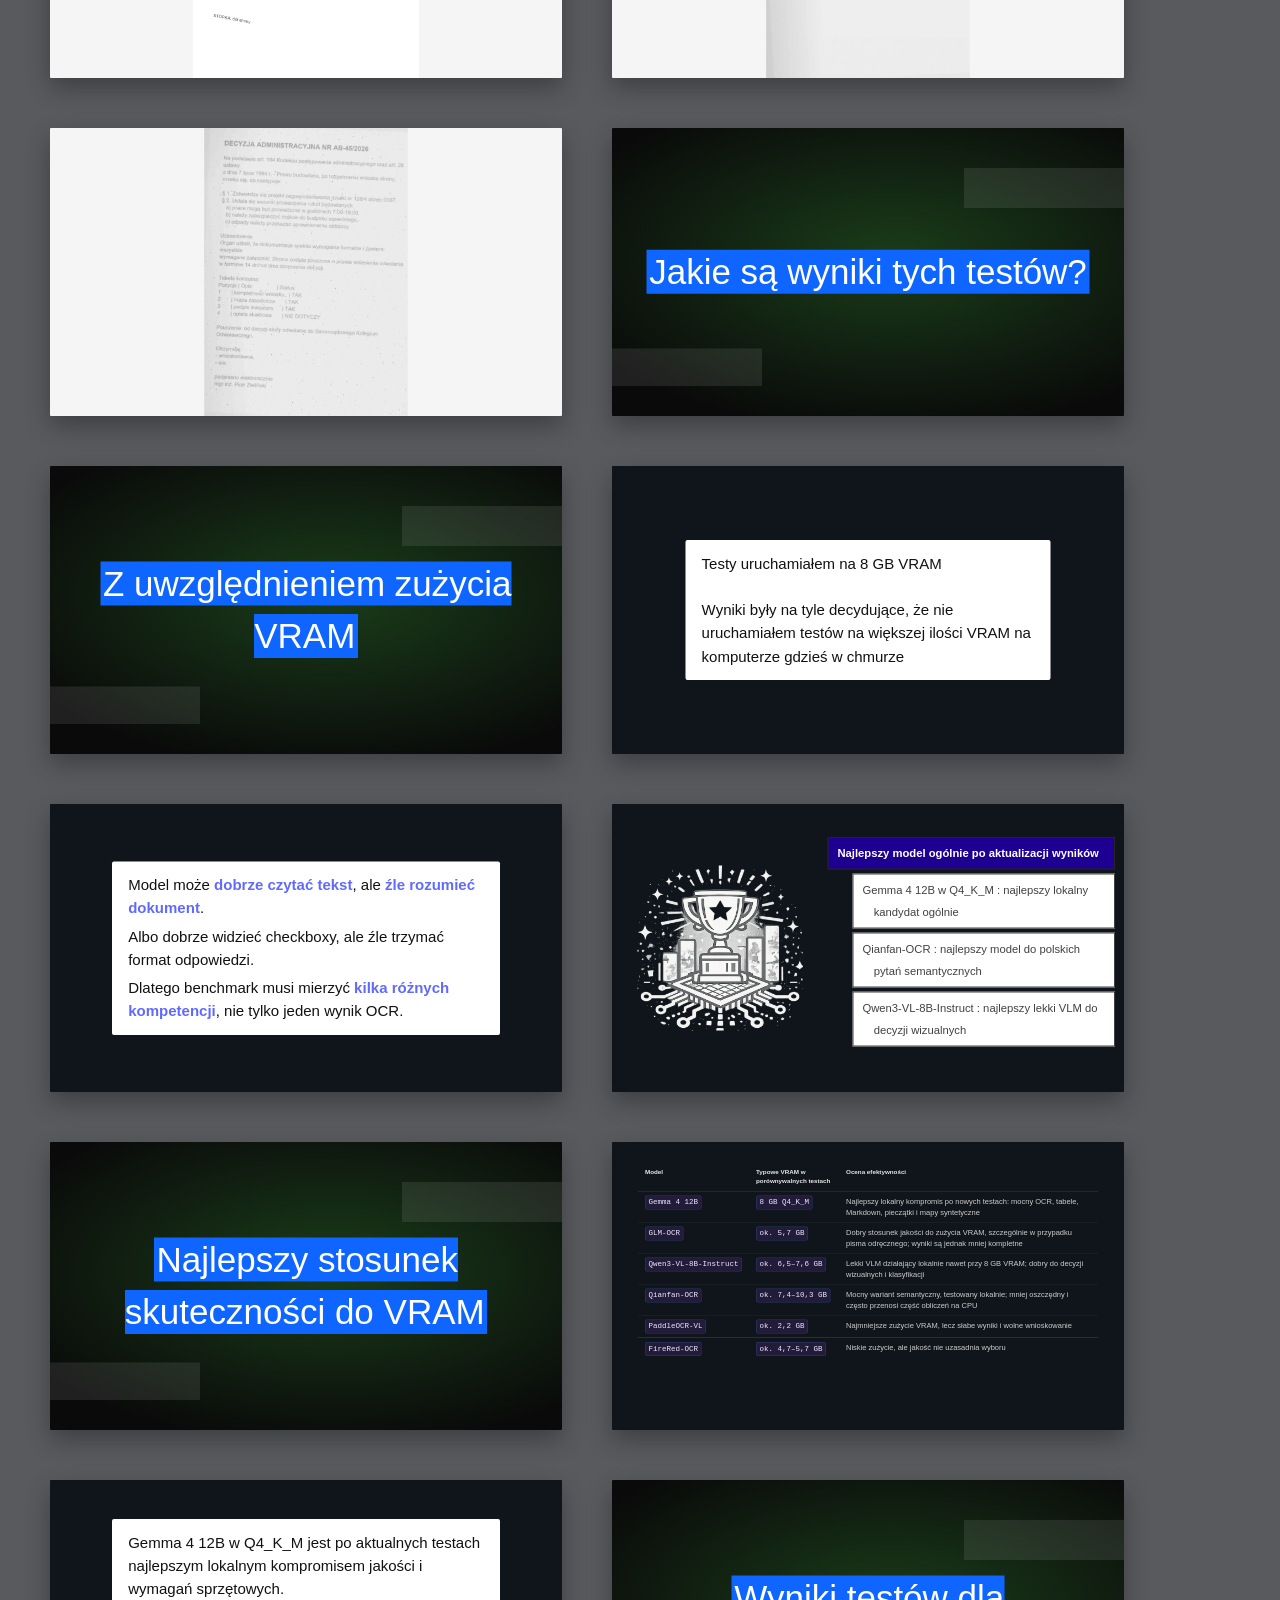
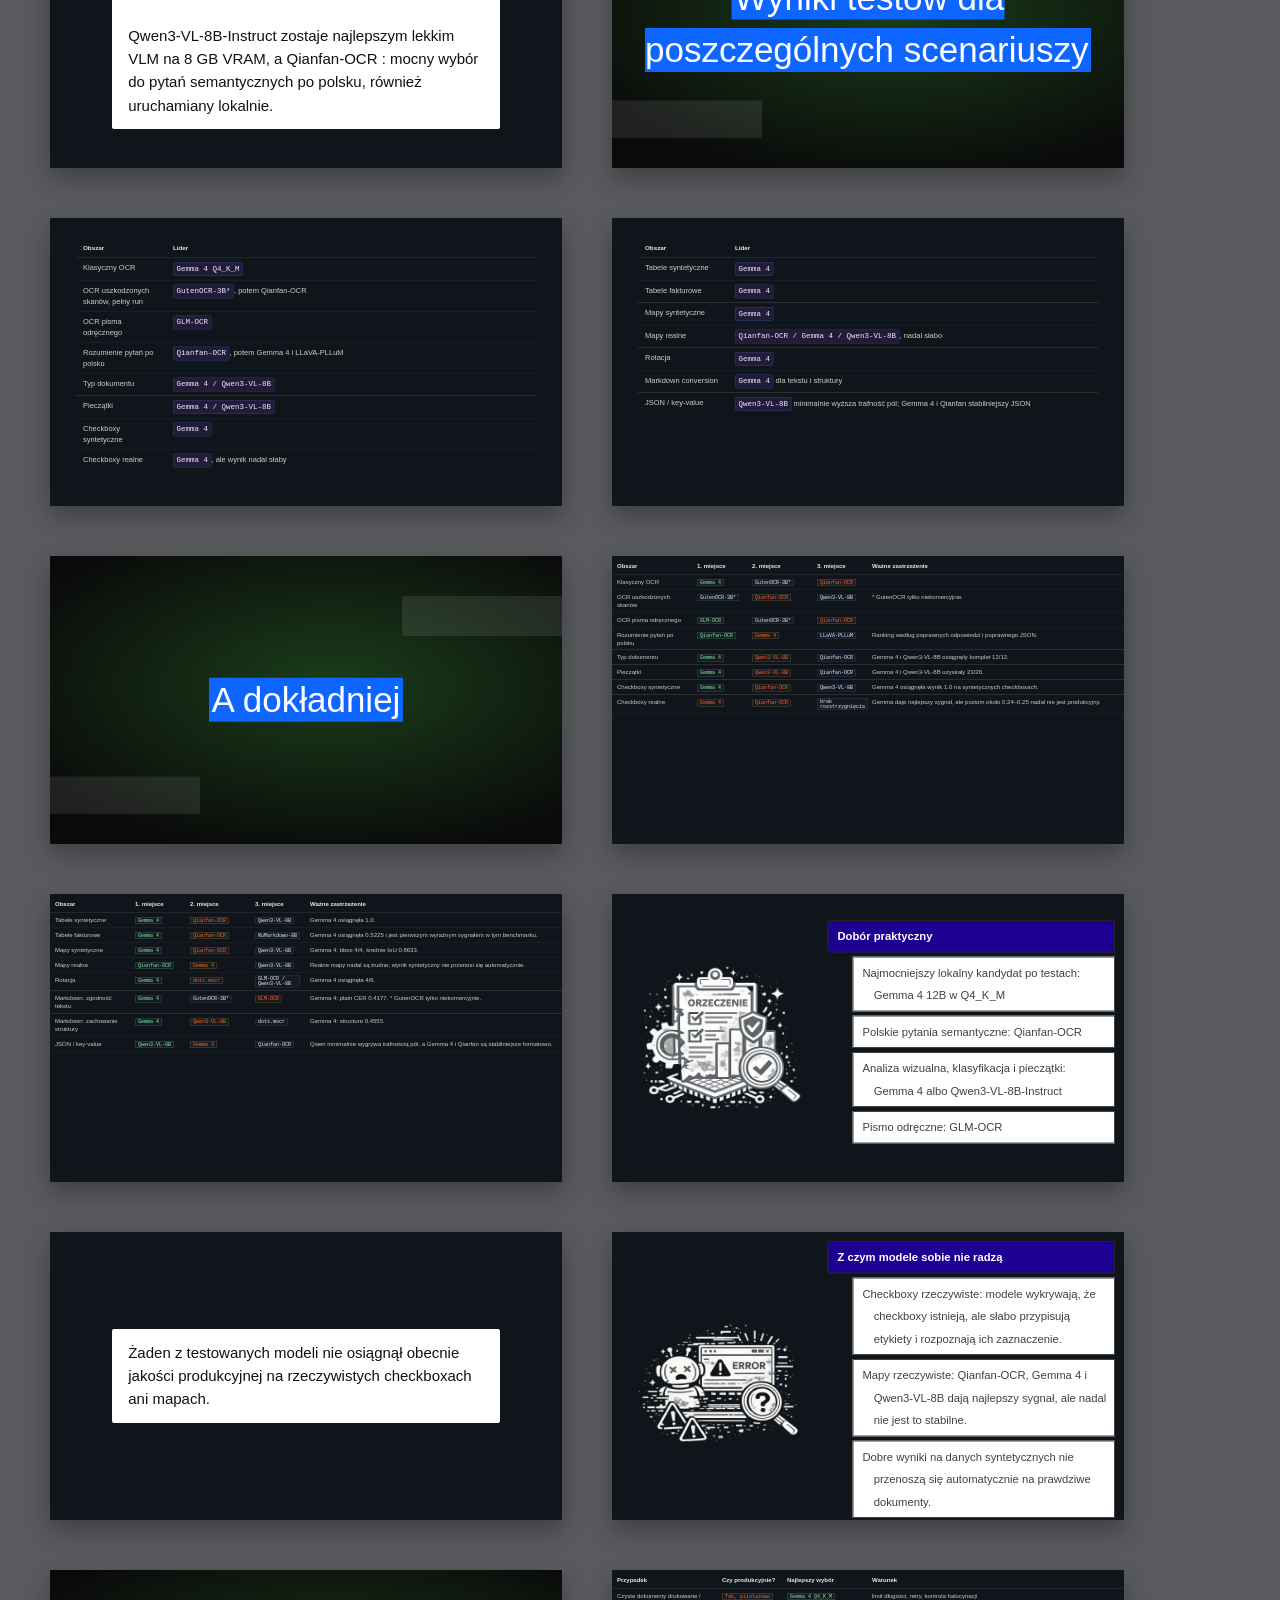
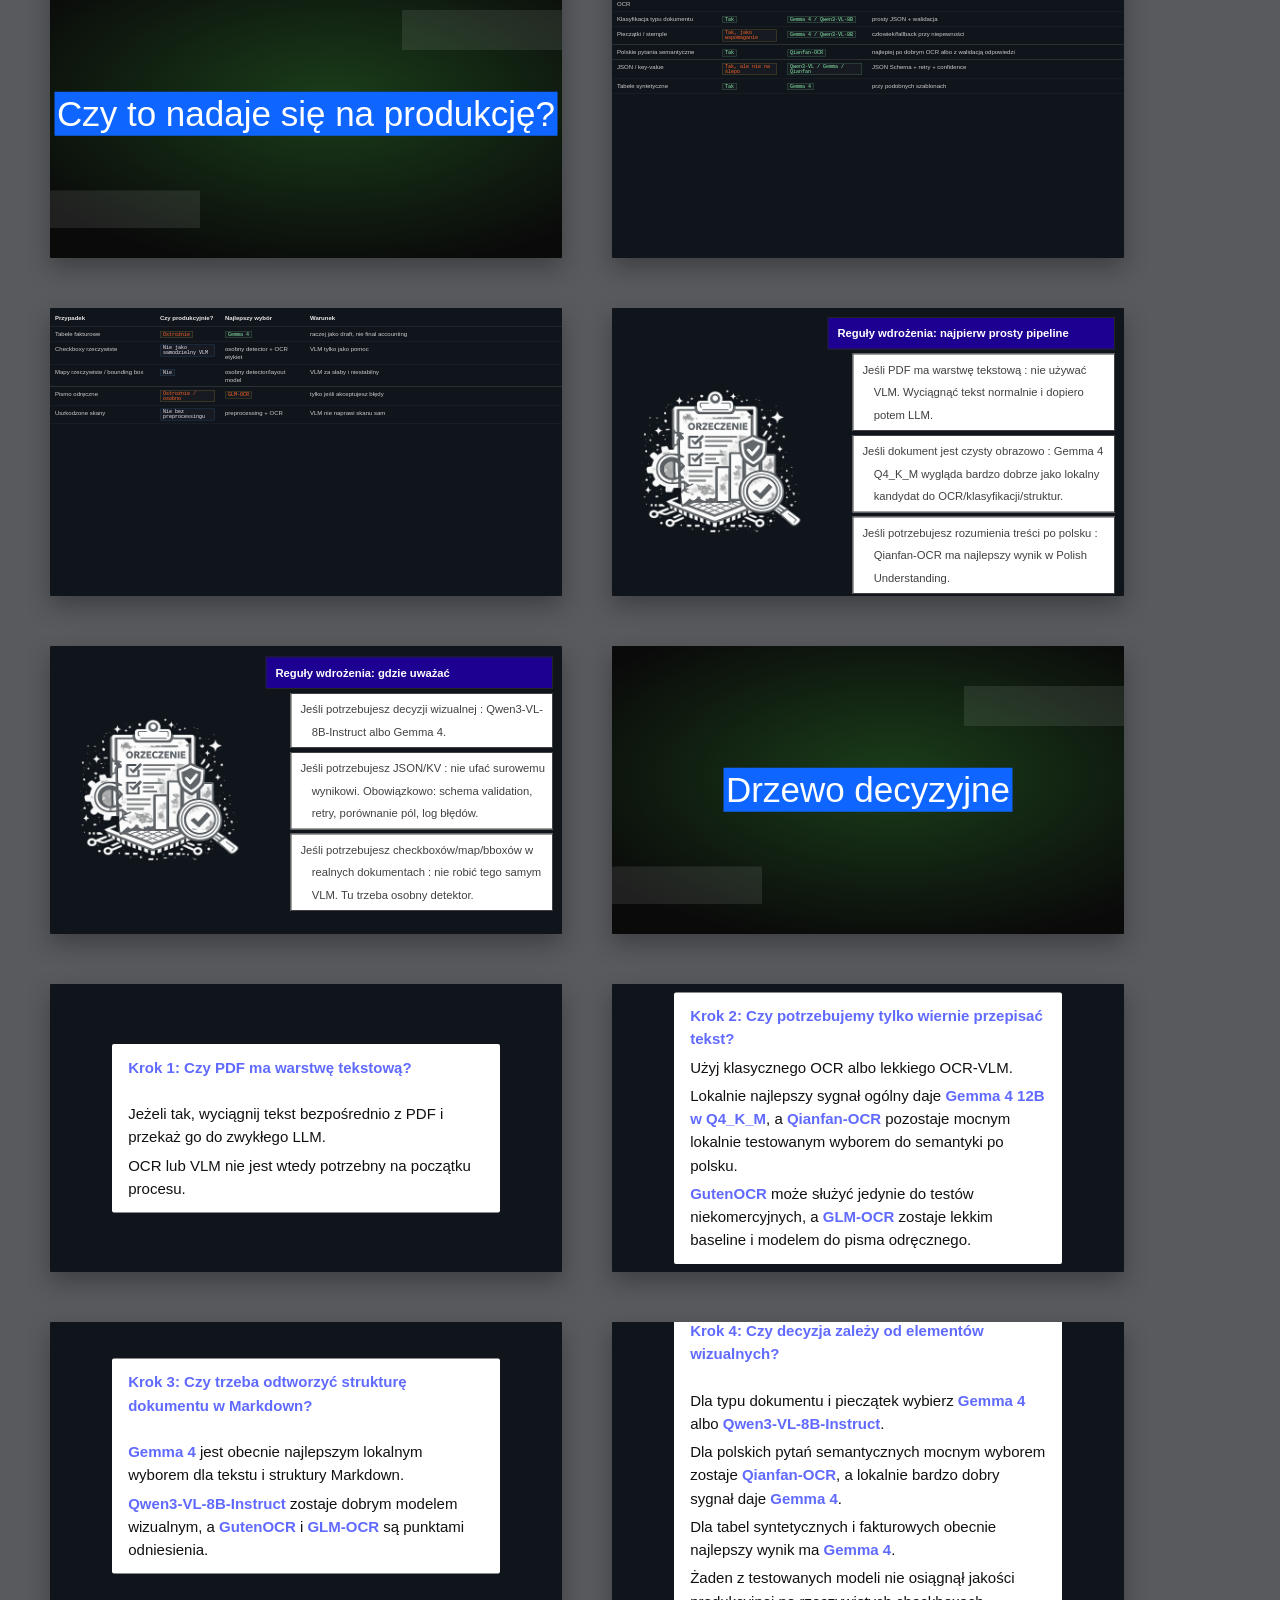
==== commit 948b8746: "add slide" ====
--- a/index.html
+++ b/index.html
@@ -702,6 +702,13 @@
            Z uwzględnieniem zużycia VRAM
         </span></span>
     </section>
+        <section class="slide layout-callout theme-dark">
+        <div class="callout-box">
+            <p>Testy uruchamiałem na 8 GB VRAM</p>
+            <br />
+            <p>Wyniki były na tyle decydujące, że nie uruchamiałem testów na większej ilości VRAM na komputerze gdzieś w chmurze</p>
+        </div>
+    </section>
     <section class="slide layout-callout theme-dark">
       <div class="callout-box" style="max-width:85%">
         <p>Model może <strong>dobrze czytać tekst</strong>, ale <strong>źle rozumieć dokument</strong>.</p>
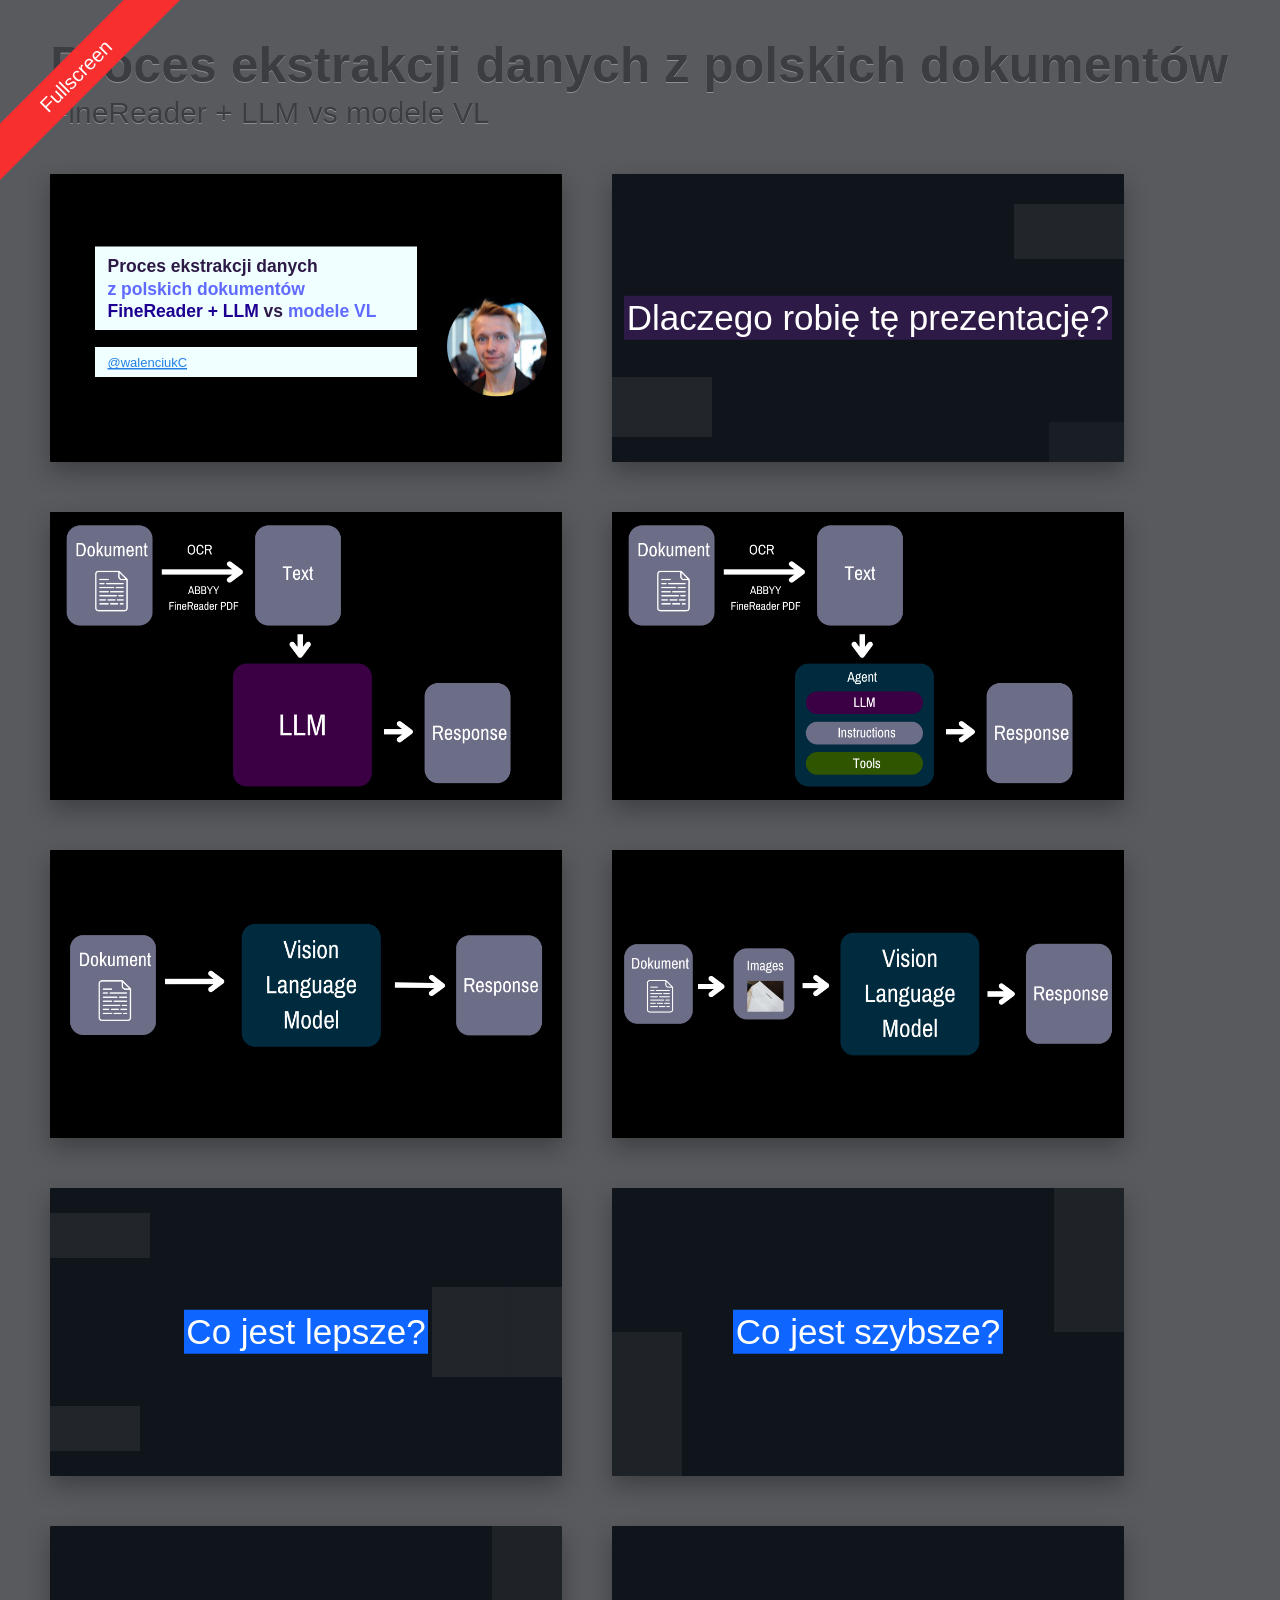
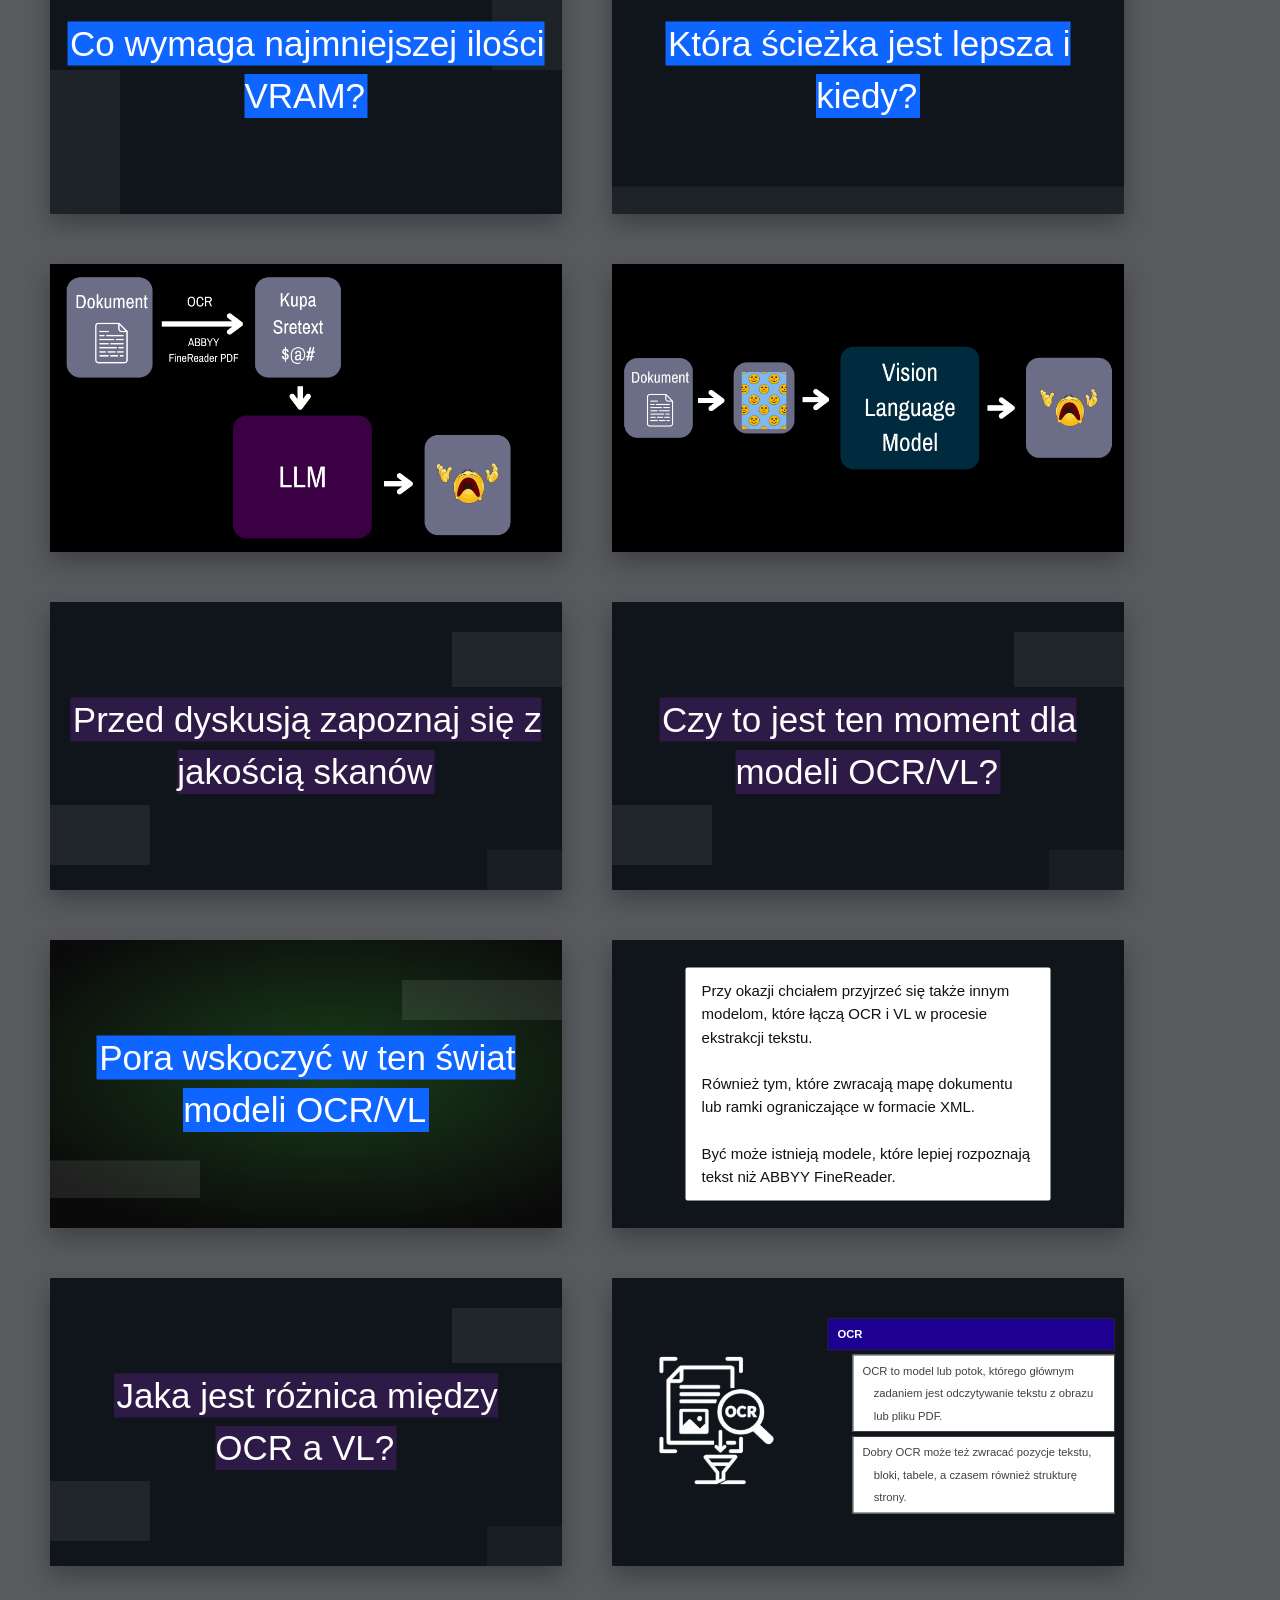
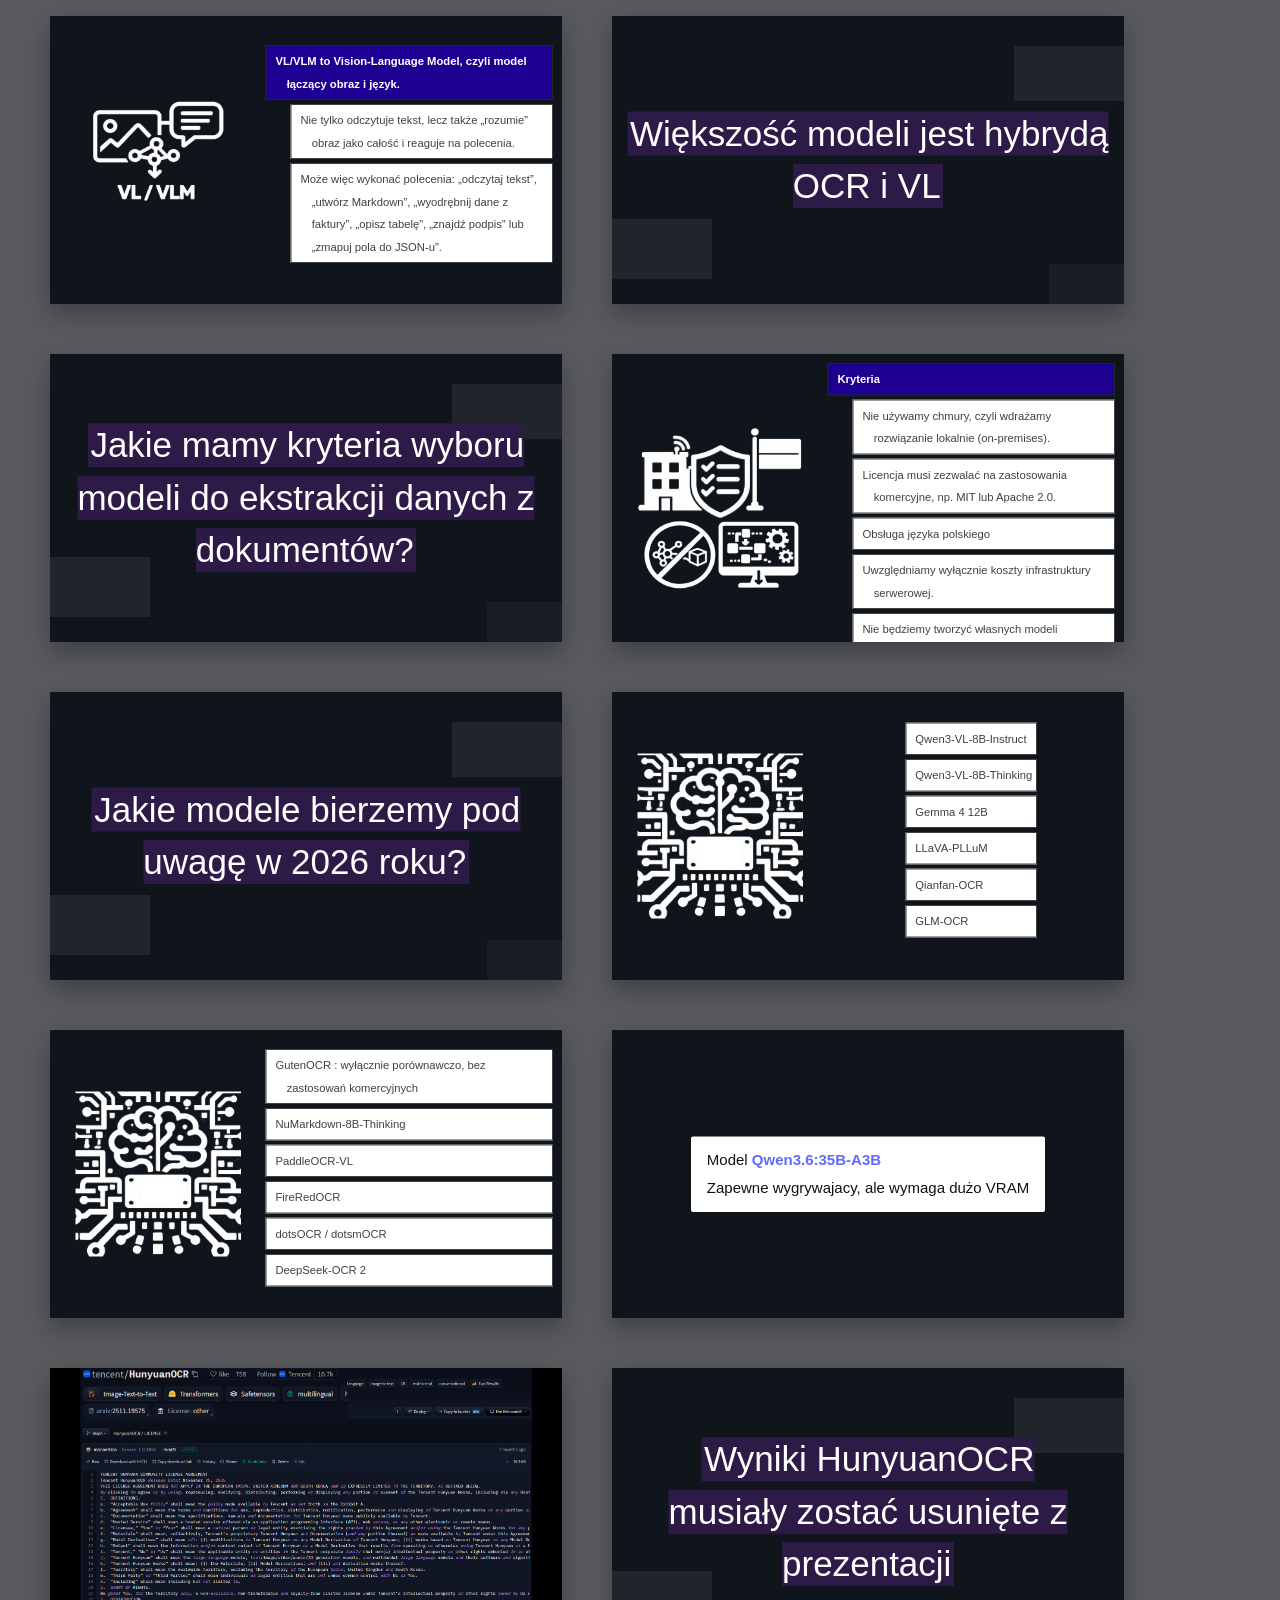
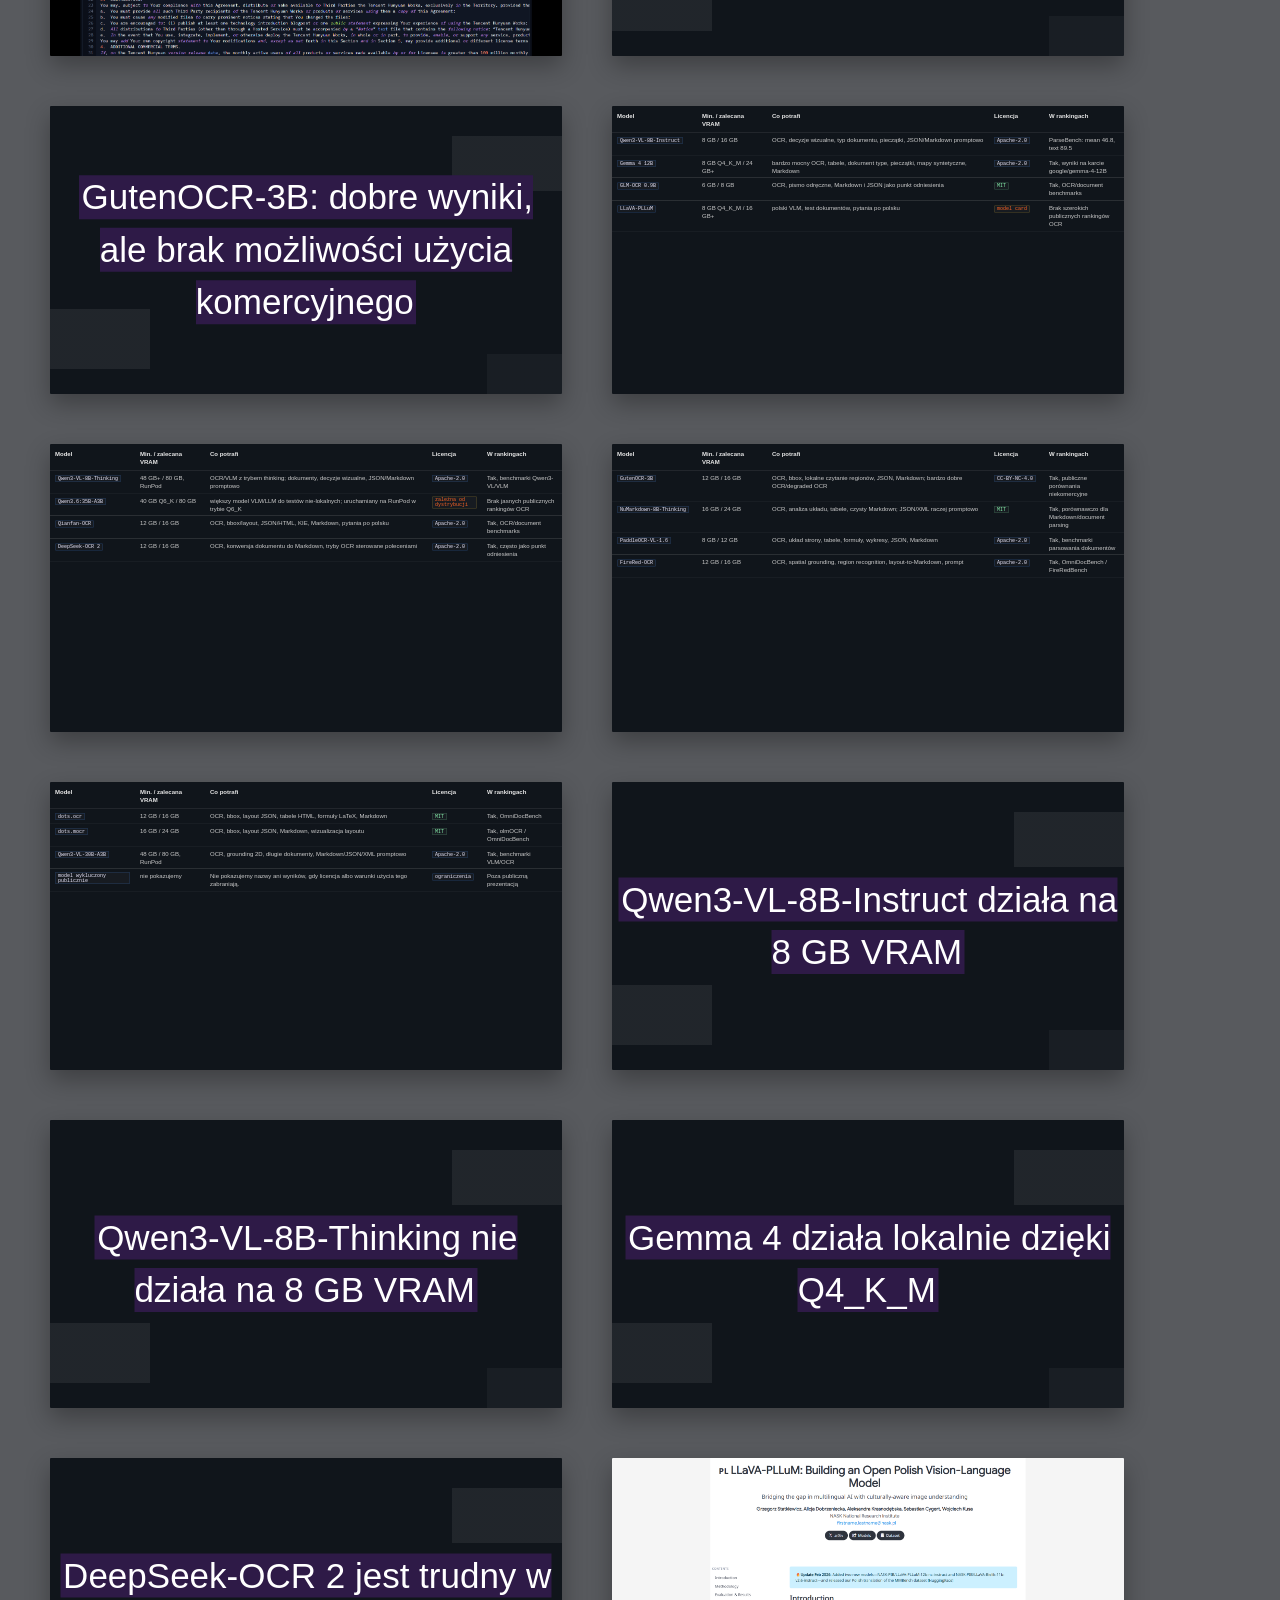
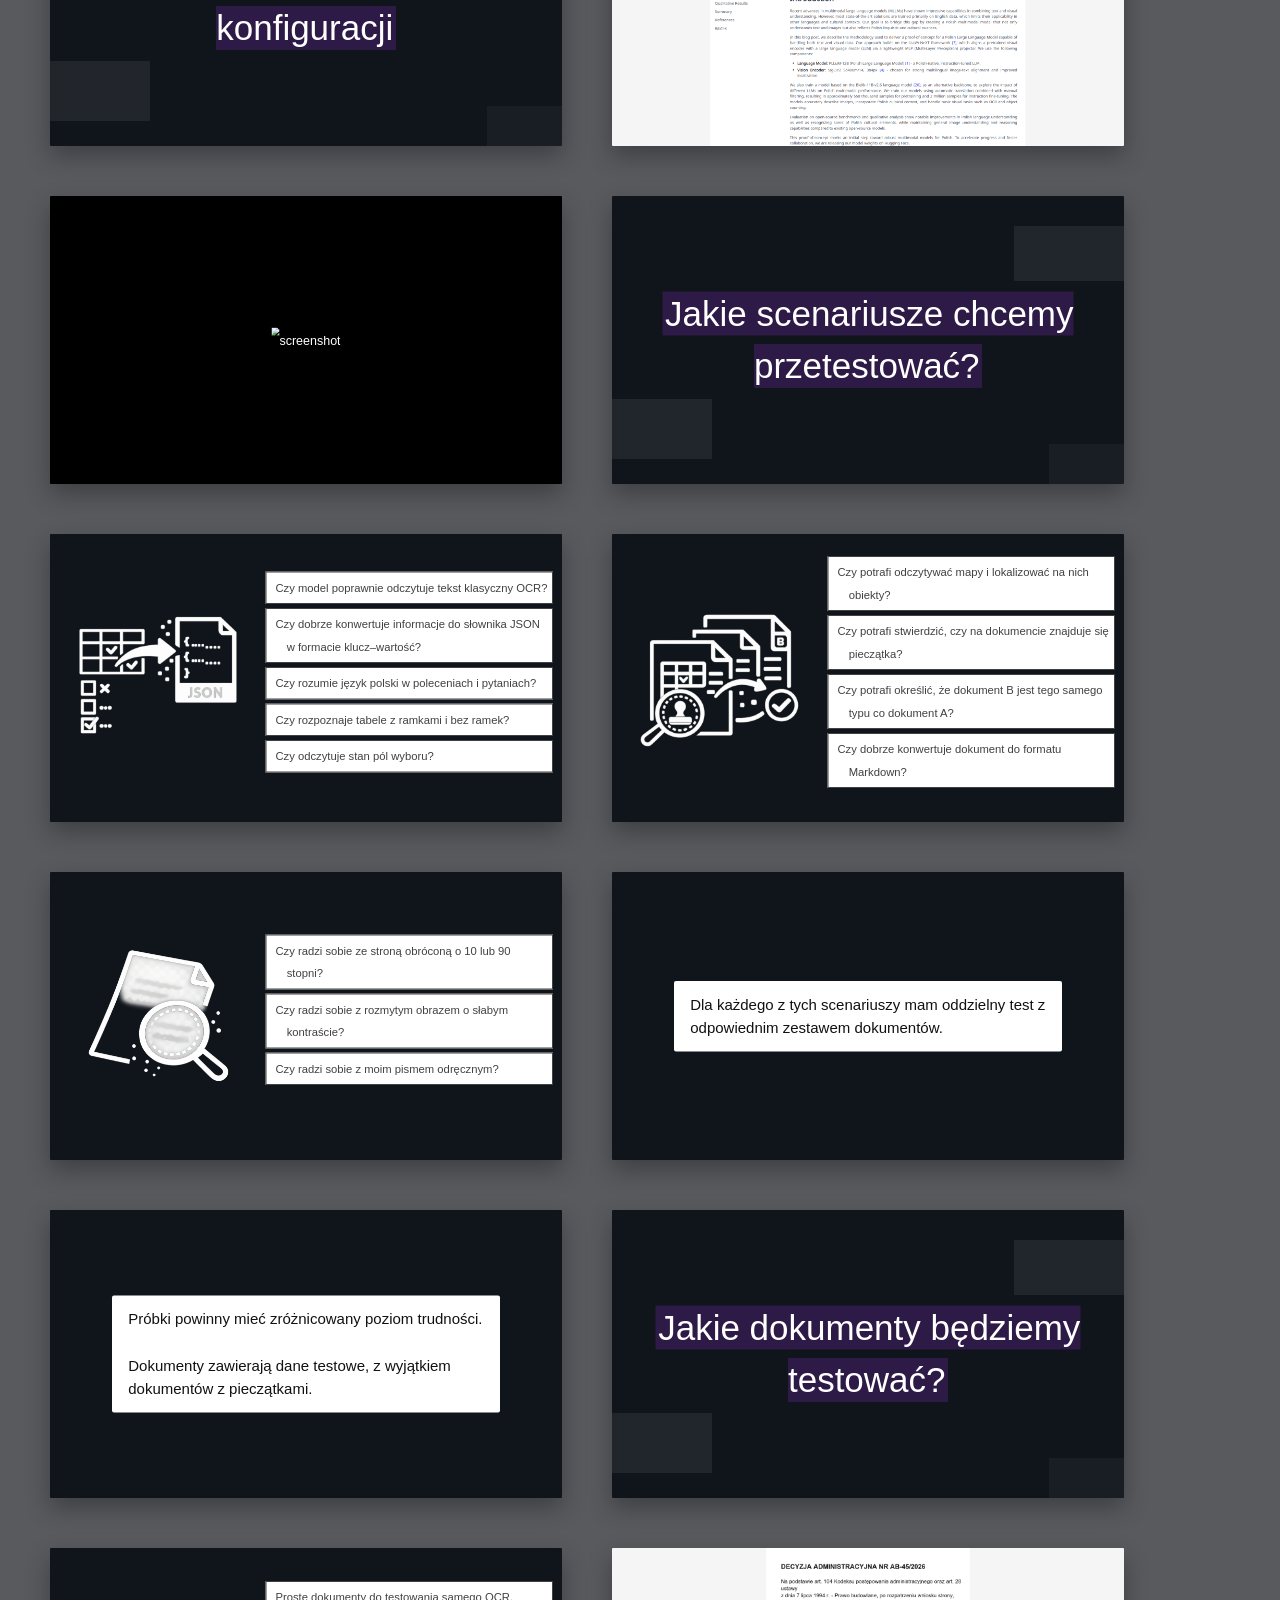
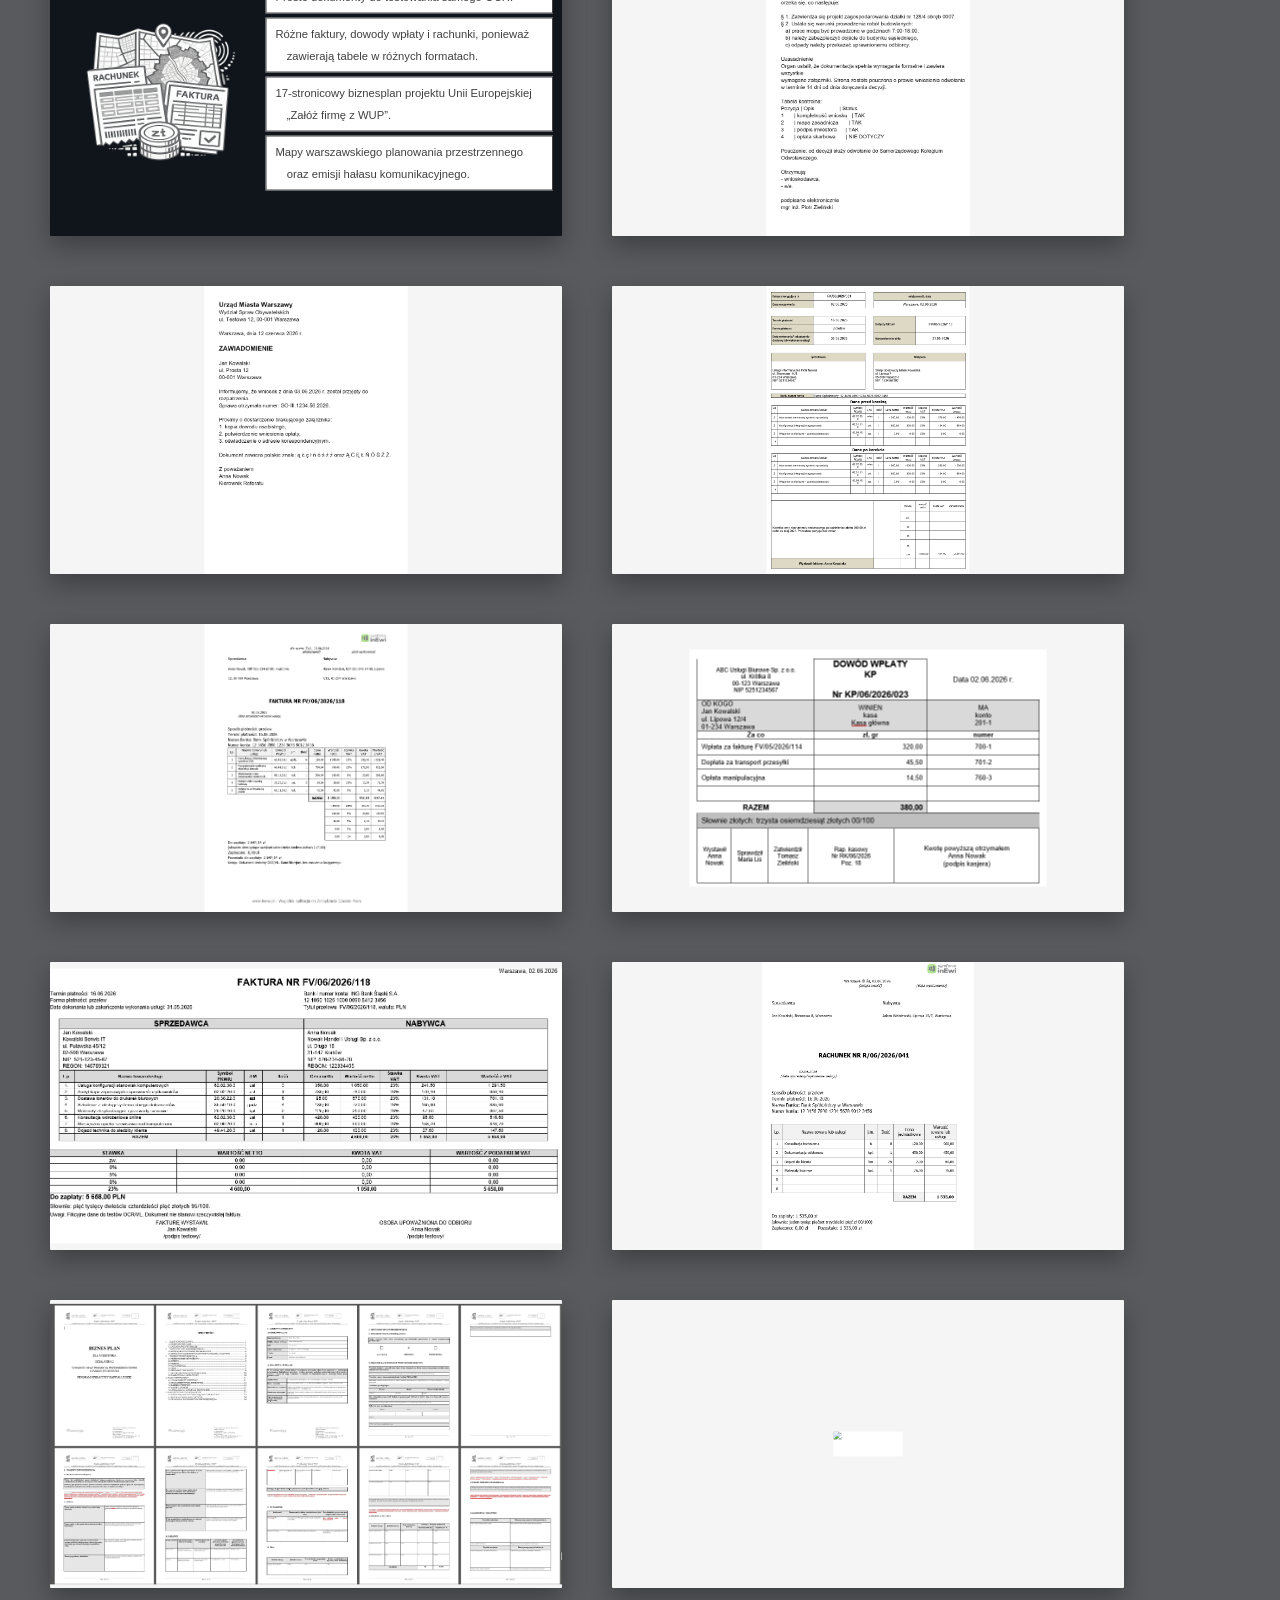
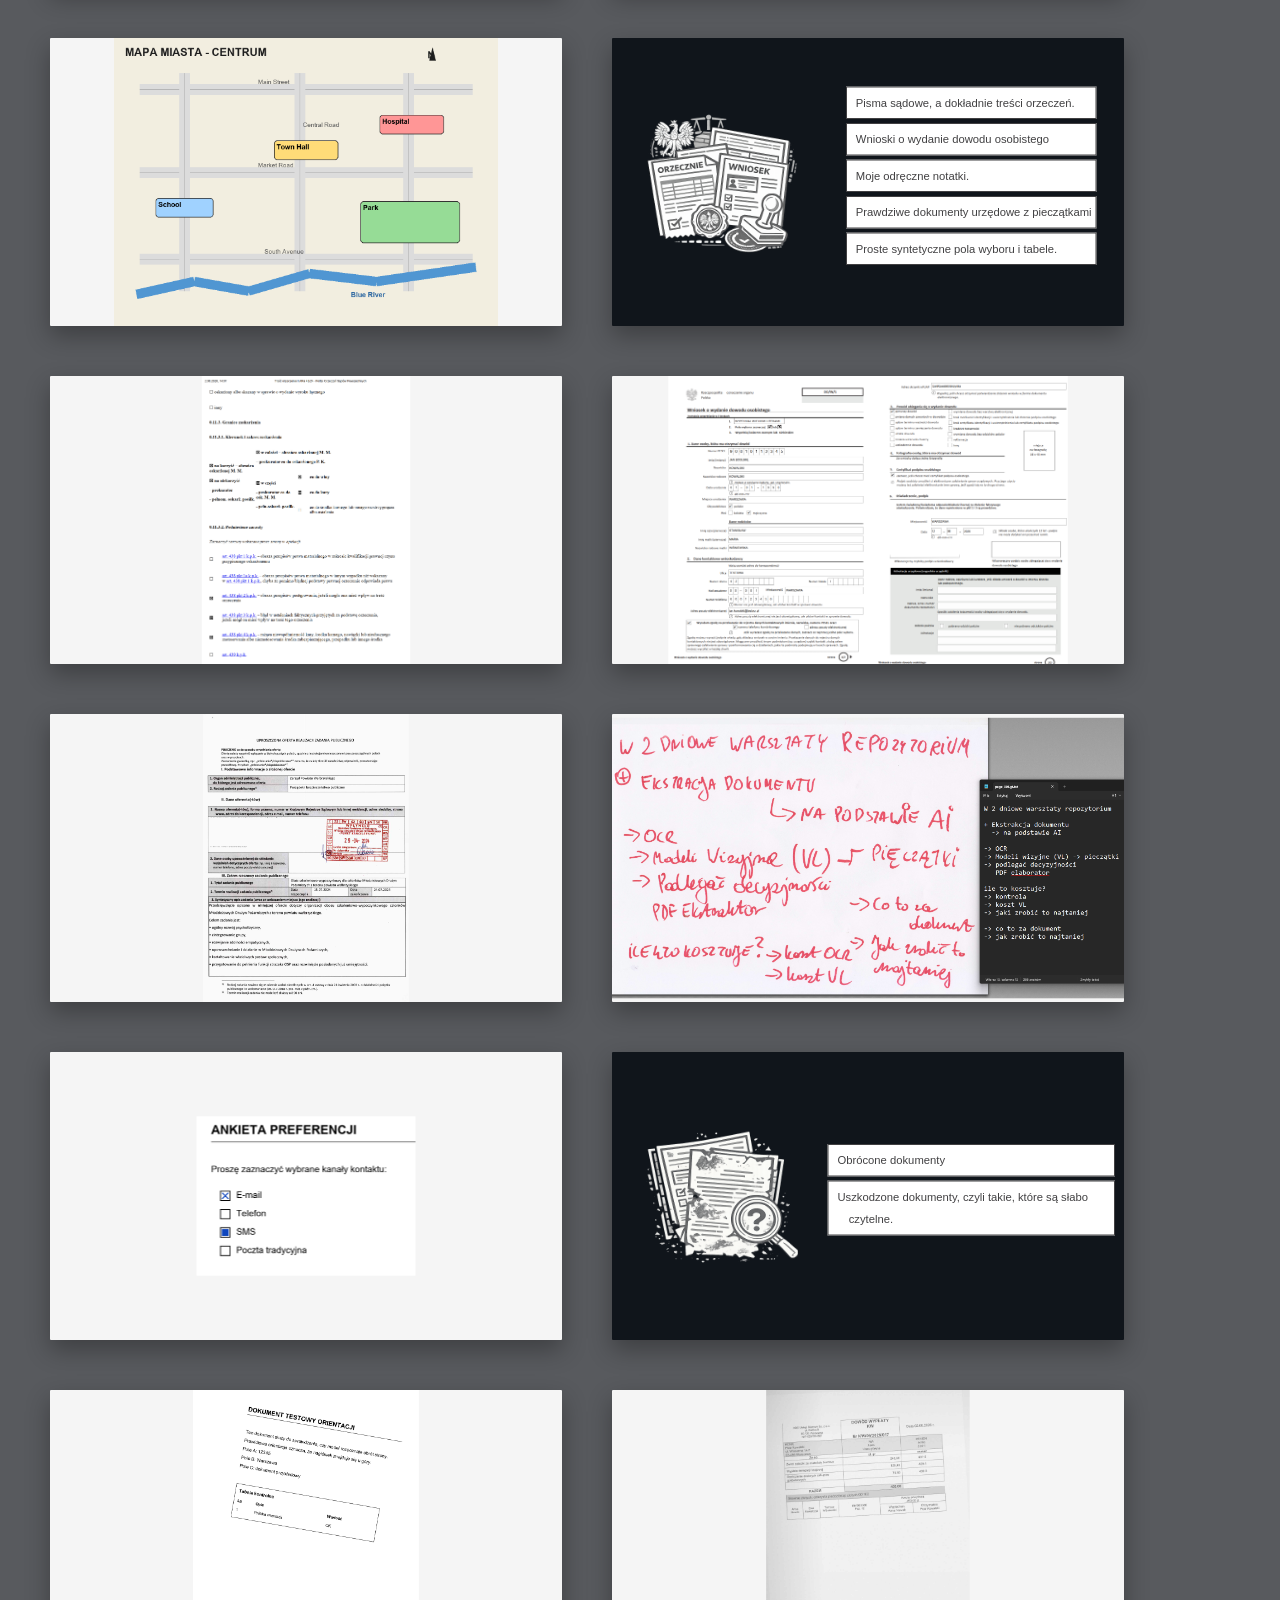
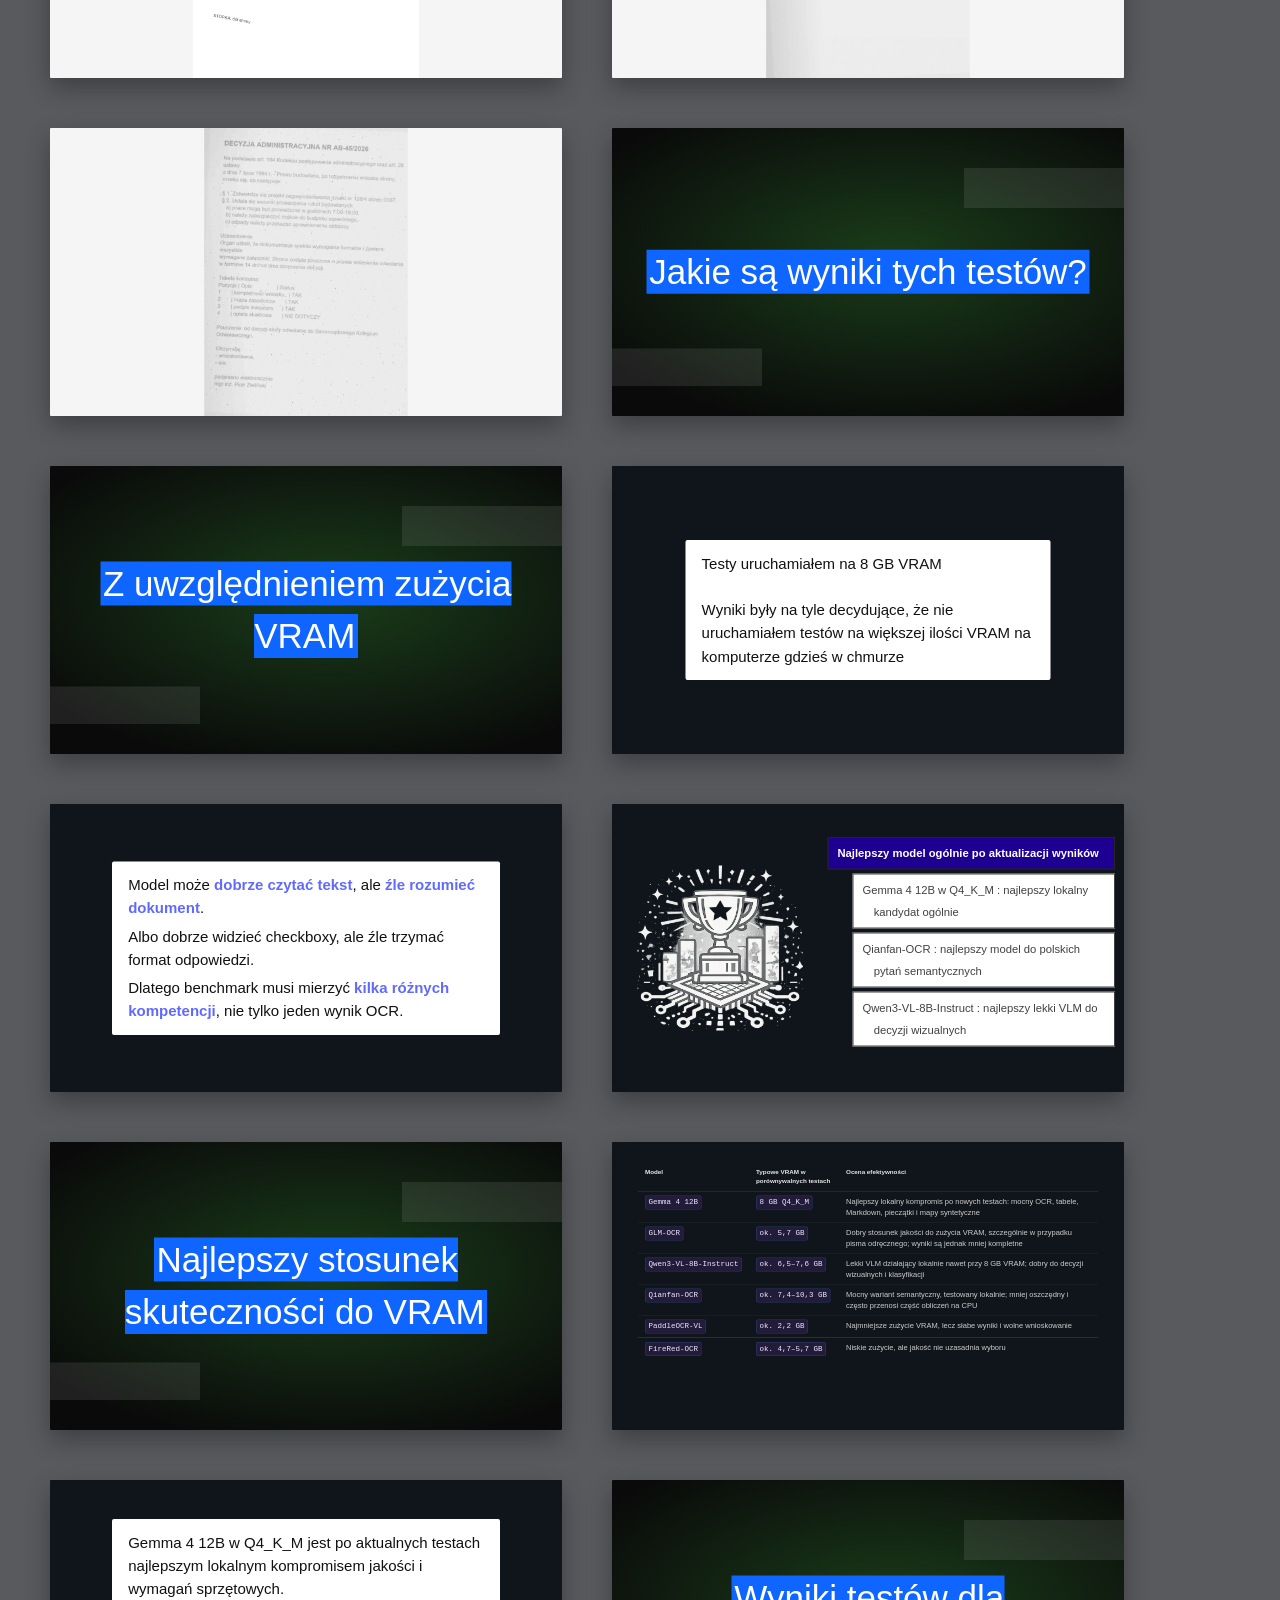
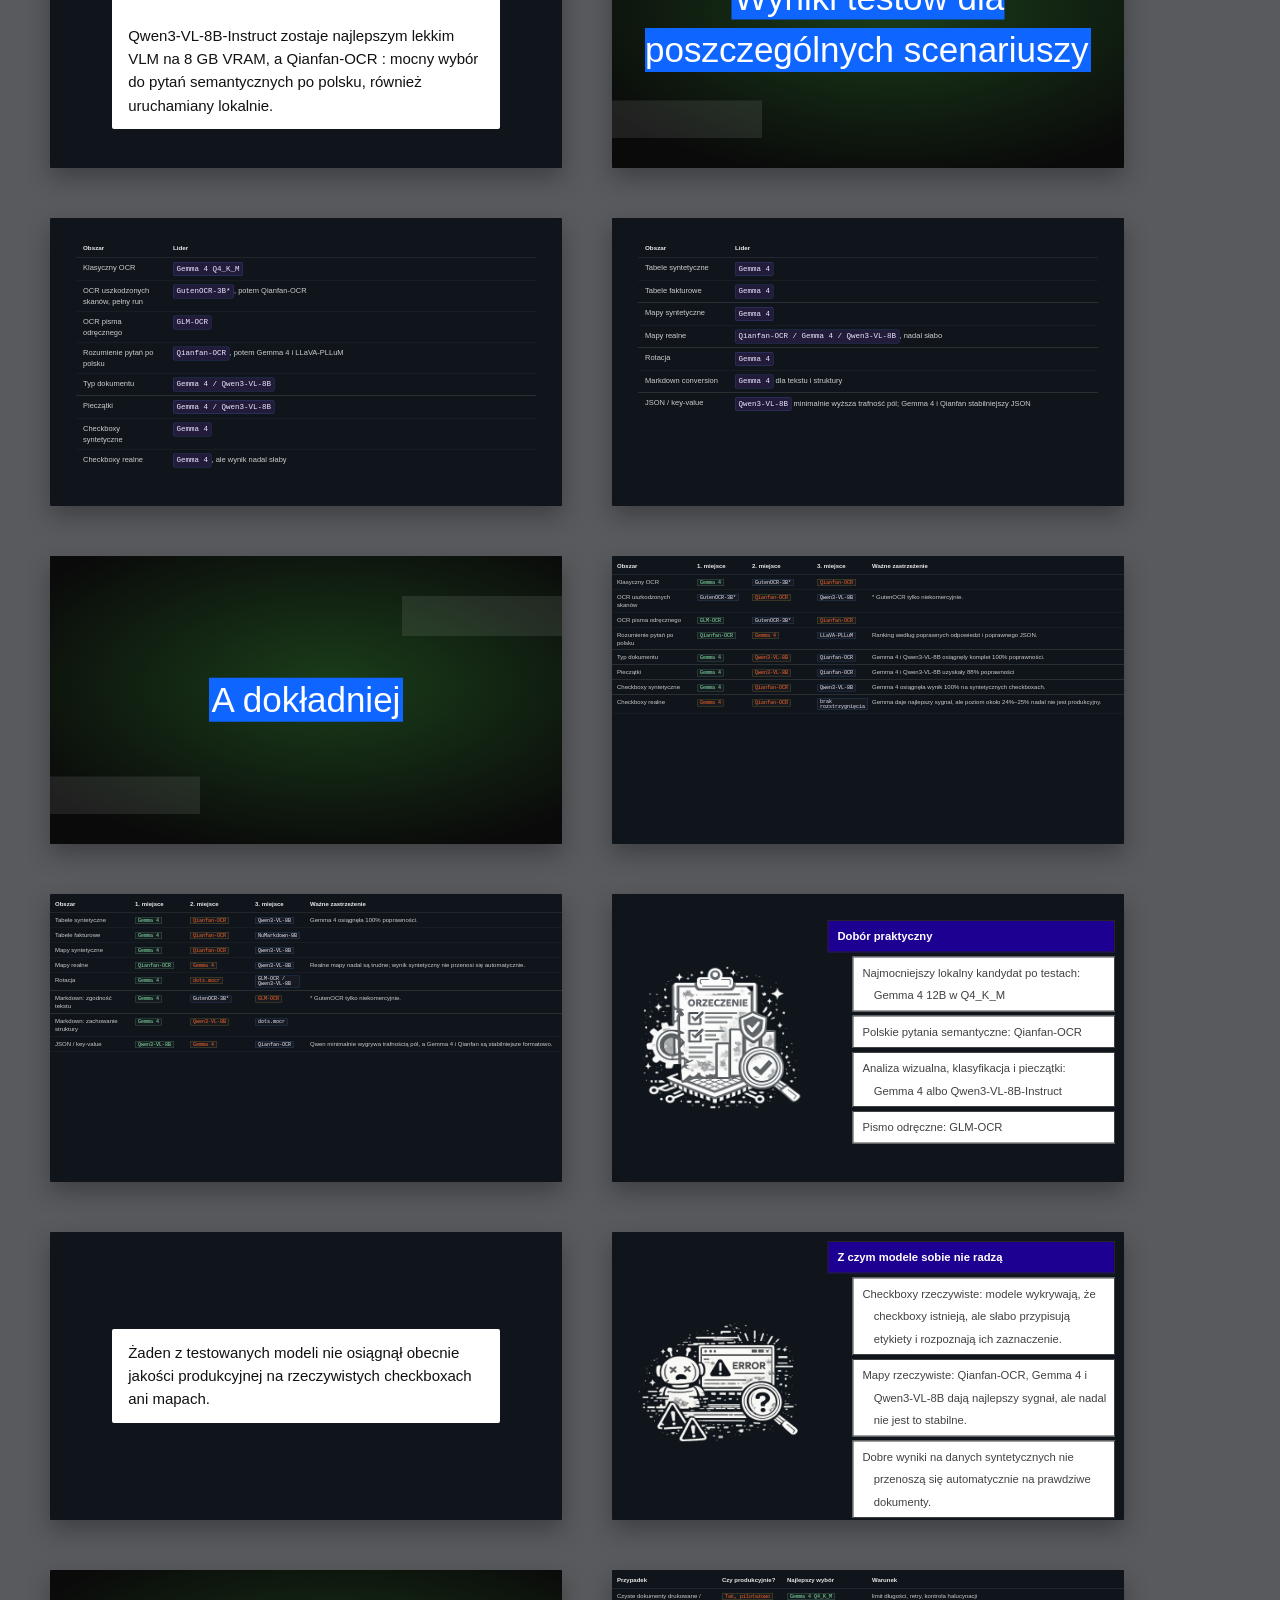
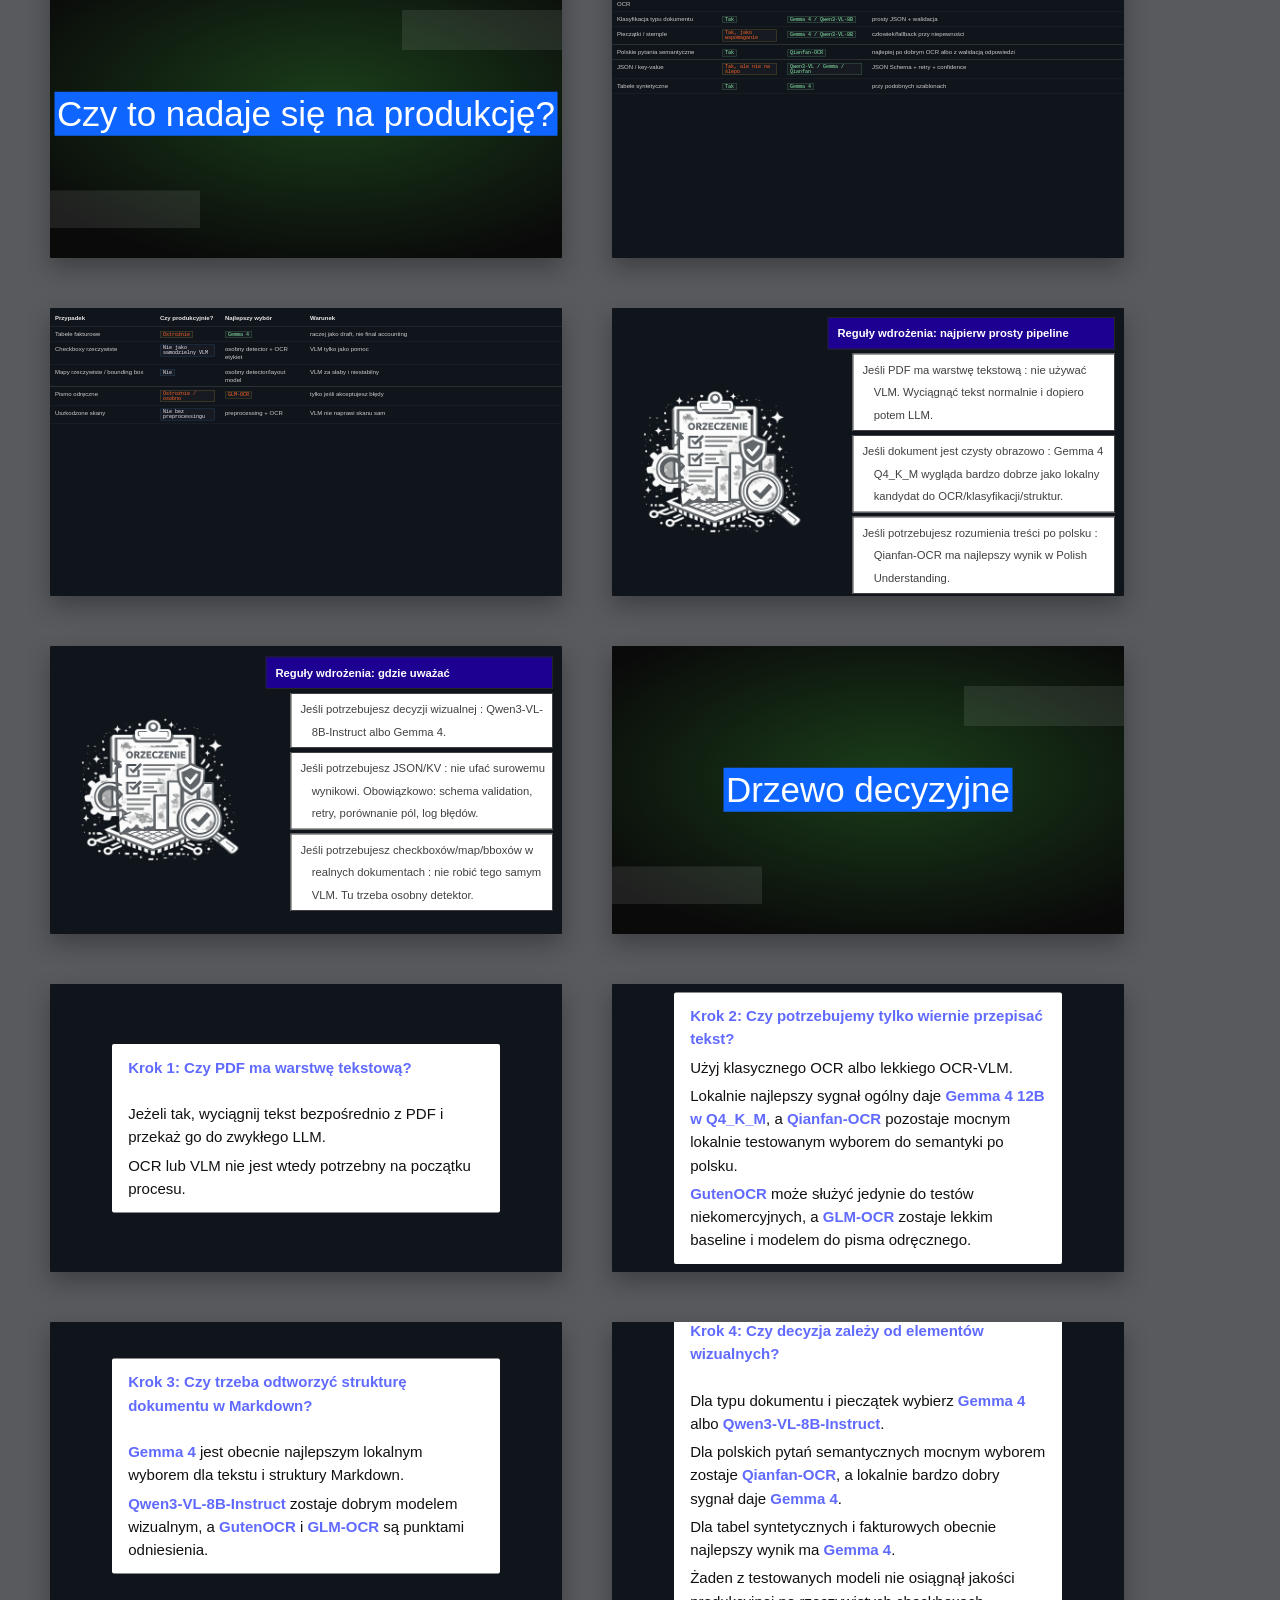
==== commit fe6b91a1: "fix" ====
--- a/index.html
+++ b/index.html
@@ -978,28 +978,28 @@
         <td><code class="dt-badge dt-badge--green">Gemma 4</code></td>
         <td><code class="dt-badge dt-badge--yellow">Qwen3-VL-8B</code></td>
         <td><code class="dt-badge dt-badge--blue">Qianfan-OCR</code></td>
-        <td>Gemma 4 i Qwen3-VL-8B osiągnęły komplet 12/12.</td>
+        <td>Gemma 4 i Qwen3-VL-8B osiągnęły komplet 100% poprawności.</td>
       </tr>
       <tr>
         <td>Pieczątki</td>
         <td><code class="dt-badge dt-badge--green">Gemma 4</code></td>
         <td><code class="dt-badge dt-badge--yellow">Qwen3-VL-8B</code></td>
         <td><code class="dt-badge dt-badge--blue">Qianfan-OCR</code></td>
-        <td>Gemma 4 i Qwen3-VL-8B uzyskały 23/26.</td>
+        <td>Gemma 4 i Qwen3-VL-8B uzyskały 88% poprawności</td>
       </tr>
       <tr>
         <td>Checkboxy syntetyczne</td>
         <td><code class="dt-badge dt-badge--green">Gemma 4</code></td>
         <td><code class="dt-badge dt-badge--yellow">Qianfan-OCR</code></td>
         <td><code class="dt-badge dt-badge--blue">Qwen3-VL-8B</code></td>
-        <td>Gemma 4 osiągnęła wynik 1.0 na syntetycznych checkboxach.</td>
+        <td>Gemma 4 osiągnęła wynik 100% na syntetycznych checkboxach.</td>
       </tr>
       <tr>
         <td>Checkboxy realne</td>
         <td><code class="dt-badge dt-badge--yellow">Gemma 4</code></td>
         <td><code class="dt-badge dt-badge--yellow">Qianfan-OCR</code></td>
         <td><code class="dt-badge dt-badge--red">brak rozstrzygnięcia</code></td>
-        <td>Gemma daje najlepszy sygnał, ale poziom około 0.24–0.25 nadal nie jest produkcyjny.</td>
+        <td>Gemma daje najlepszy sygnał, ale poziom około 24%–25% nadal nie jest produkcyjny.</td>
       </tr>
     </tbody>
   </table>
@@ -1029,21 +1029,21 @@
         <td><code class="dt-badge dt-badge--green">Gemma 4</code></td>
         <td><code class="dt-badge dt-badge--yellow">Qianfan-OCR</code></td>
         <td><code class="dt-badge dt-badge--blue">Qwen3-VL-8B</code></td>
-        <td>Gemma 4 osiągnęła 1.0.</td>
+        <td>Gemma 4 osiągnęła 100% poprawności.</td>
       </tr>
       <tr>
         <td>Tabele fakturowe</td>
         <td><code class="dt-badge dt-badge--green">Gemma 4</code></td>
         <td><code class="dt-badge dt-badge--yellow">Qianfan-OCR</code></td>
         <td><code class="dt-badge dt-badge--blue">NuMarkdown-8B</code></td>
-        <td>Gemma 4 osiągnęła 0.5225 i jest pierwszym wyraźnym sygnałem w tym benchmarku.</td>
+        <td></td>
       </tr>
       <tr>
         <td>Mapy syntetyczne</td>
         <td><code class="dt-badge dt-badge--green">Gemma 4</code></td>
         <td><code class="dt-badge dt-badge--yellow">Qianfan-OCR</code></td>
         <td><code class="dt-badge dt-badge--blue">Qwen3-VL-8B</code></td>
-        <td>Gemma 4: bbox 4/4, średnie IoU 0.8633.</td>
+        <td></td>
       </tr>
       <tr>
         <td>Mapy realne</td>
@@ -1057,21 +1057,21 @@
         <td><code class="dt-badge dt-badge--green">Gemma 4</code></td>
         <td><code class="dt-badge dt-badge--yellow">dots.mocr</code></td>
         <td><code class="dt-badge dt-badge--blue">GLM-OCR / Qwen3-VL-8B</code></td>
-        <td>Gemma 4 osiągnęła 4/6.</td>
+        <td></td>
       </tr>
       <tr>
         <td>Markdown: zgodność tekstu</td>
         <td><code class="dt-badge dt-badge--green">Gemma 4</code></td>
         <td><code class="dt-badge dt-badge--red">GutenOCR-3B*</code></td>
         <td><code class="dt-badge dt-badge--yellow">GLM-OCR</code></td>
-        <td>Gemma 4: plain CER 0.4177. * GutenOCR tylko niekomercyjnie.</td>
+        <td>* GutenOCR tylko niekomercyjnie.</td>
       </tr>
       <tr>
         <td>Markdown: zachowanie struktury</td>
         <td><code class="dt-badge dt-badge--green">Gemma 4</code></td>
         <td><code class="dt-badge dt-badge--yellow">Qwen3-VL-8B</code></td>
         <td><code class="dt-badge dt-badge--blue">dots.mocr</code></td>
-        <td>Gemma 4: structure 0.4555.</td>
+        <td></td>
       </tr>
       <tr>
         <td>JSON / key-value</td>
